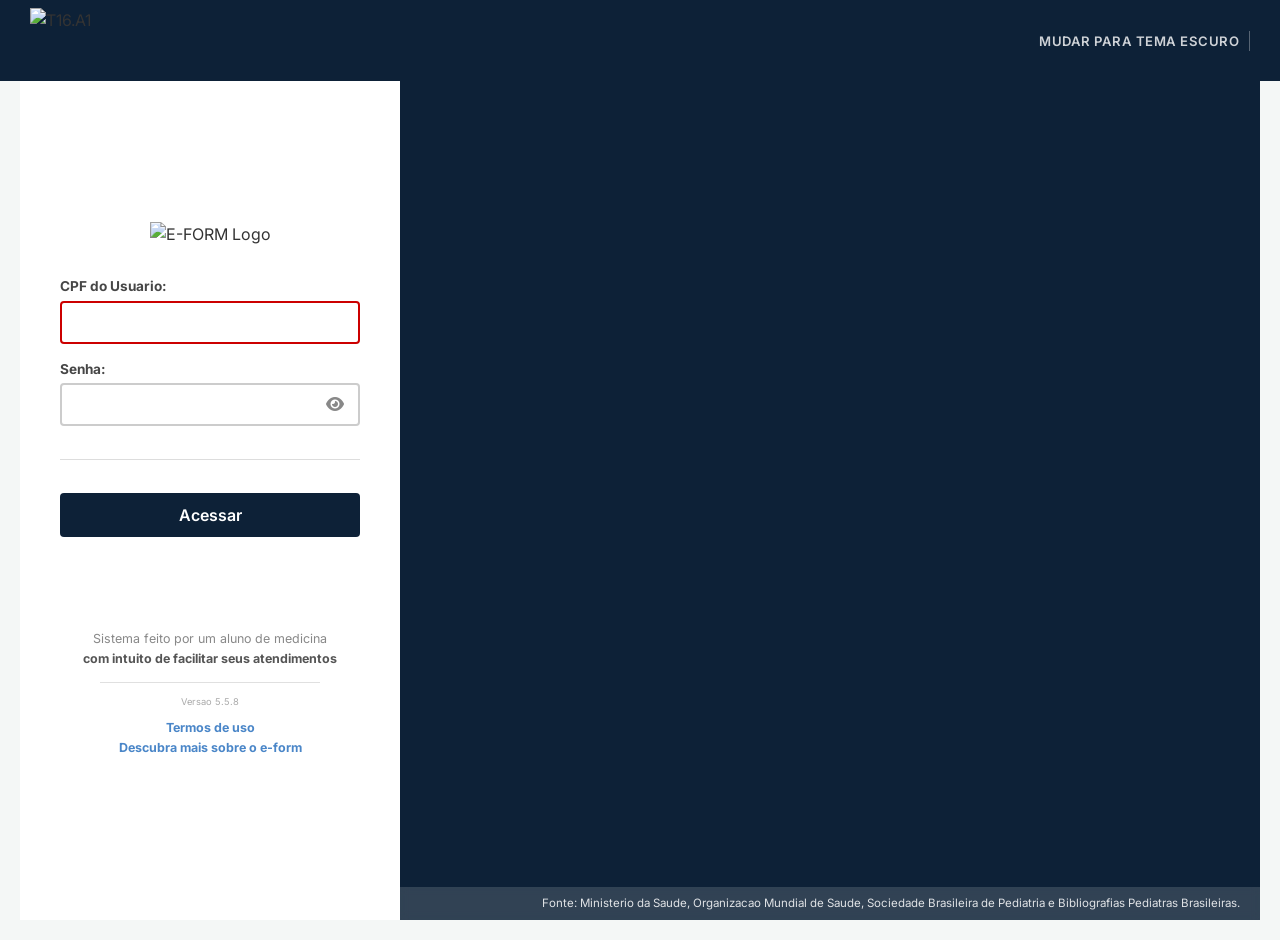
==== src/main/resources/static/index.html @ 6c514149 "Ajuste de UI: Aumentado o tamanho da logo T16.A1 na topbar" ====
<!DOCTYPE html>
<html lang="pt-BR">

<head>
    <meta charset="UTF-8">
    <meta name="viewport" content="width=device-width, initial-scale=1.0">
    <title>Prontuário Pediátrico - Ambulatório</title>

    <link href="https://fonts.googleapis.com/css2?family=Inter:wght@400;500;600;700&display=swap" rel="stylesheet">
    <link rel="stylesheet" href="https://cdnjs.cloudflare.com/ajax/libs/font-awesome/6.4.0/css/all.min.css">

    <style>
        :root {
            --primary: #0056b3;
            --primary-hover: #004494;
            --bg: #f4f7f6;
            --text: #333;
            --border: #e1e4e8;
            --card-bg: #ffffff;
            --shadow: 0 10px 30px rgba(0, 0, 0, 0.05);
            --radius: 16px;
            --box-bg: #f8f9fa;
            --input-bg: #f1f3f5;
            --input-focus: #ffffff;
        }

        [data-theme="dark"] {
            --primary: #4da3ff;
            --primary-hover: #1a8cff;
            --bg: #121212;
            --text: #e0e0e0;
            --card-bg: #1e1e1e;
            --border: #333;
            --shadow: 0 10px 30px rgba(0, 0, 0, 0.5);
            --box-bg: #2d2d2d;
            --input-bg: #252525;
            --input-focus: #1e1e1e;
        }

        html {
            scroll-behavior: smooth;
        }

        /* Fonte nova aplicada aqui */
        body {
            font-family: 'Inter', sans-serif;
            background-color: var(--bg);
            color: var(--text);
            padding: 20px;
            line-height: 1.5;
            margin: 0;
            transition: background-color 0.3s, color 0.3s;
            overflow-x: hidden;
        }

        /* Barras de rolagem invisíveis/elegantes */
        ::-webkit-scrollbar {
            width: 6px;
            height: 0px;
        }

        ::-webkit-scrollbar-track {
            background: transparent;
        }

        ::-webkit-scrollbar-thumb {
            background: rgba(0, 0, 0, 0.15);
            border-radius: 10px;
        }

        ::-webkit-scrollbar-thumb:hover {
            background: var(--primary);
        }

        [data-theme="dark"] ::-webkit-scrollbar-thumb {
            background: rgba(255, 255, 255, 0.2);
        }

        [data-theme="dark"] ::-webkit-scrollbar-thumb:hover {
            background: var(--primary);
        }

        * {
            scrollbar-width: thin;
            scrollbar-color: rgba(0, 0, 0, 0.15) transparent;
        }

        .container-login {
            max-width: 500px;
            margin: 10vh auto;
            background: var(--card-bg);
            padding: 40px;
            border-radius: var(--radius);
            box-shadow: var(--shadow);
            transition: background-color 0.3s;
        }

        .container-setup {
            max-width: 800px;
            margin: 5vh auto;
            background: var(--card-bg);
            padding: 40px;
            border-radius: var(--radius);
            box-shadow: var(--shadow);
            transition: background-color 0.3s;
        }

        .container-app {
            max-width: 1400px;
            margin: 0 auto;
            padding: 20px;
        }

        h1,
        h2 {
            color: var(--primary);
            margin-top: 0;
        }

        /* Títulos com detalhe lateral (Acento) */
        h3 {
            color: var(--primary);
            margin-top: 0;
            border-bottom: none;
            padding-bottom: 5px;
            padding-left: 12px;
            border-left: 5px solid var(--primary);
            background: linear-gradient(90deg, rgba(0, 86, 179, 0.05) 0%, rgba(255, 255, 255, 0) 100%);
            border-radius: 4px;
            font-size: 1.25em;
        }

        h4 {
            color: var(--text);
            margin-bottom: 15px;
            border-bottom: 1px dashed var(--border);
            padding-bottom: 5px;
            font-size: 1.1em;
            opacity: 0.9;
        }

        .app-layout {
            display: flex;
            gap: 25px;
            align-items: flex-start;
            margin-top: 20px;
        }

        .sidebar {
            flex: 0 0 260px;
            position: sticky;
            top: 20px;
            background: var(--card-bg);
            padding: 20px;
            border-radius: var(--radius);
            box-shadow: var(--shadow);
            display: flex;
            flex-direction: column;
            gap: 8px;
            max-height: 90vh;
            overflow-y: auto;
            overflow-x: hidden;
            transition: background-color 0.3s;
        }

        .sidebar h3 {
            font-size: 1.1em;
            margin-bottom: 15px;
            border-bottom: none;
            border-left: none;
            background: none;
            text-align: center;
            color: var(--text);
            padding: 0;
        }

        .sidebar a {
            text-decoration: none;
            color: var(--text);
            opacity: 0.8;
            padding: 12px 15px;
            border-radius: 8px;
            transition: all 0.2s;
            font-weight: 500;
            font-size: 0.95em;
            border: 1px solid transparent;
            display: flex;
            align-items: center;
            gap: 10px;
        }

        .sidebar a i {
            width: 20px;
            text-align: center;
            color: var(--primary);
            opacity: 0.7;
        }

        .sidebar a:hover {
            background: var(--box-bg);
            opacity: 1;
            color: var(--primary);
        }

        .sidebar a:hover i {
            opacity: 1;
        }

        .sidebar a.btn-meus-prontuarios {
            background: var(--primary);
            color: white;
            justify-content: center;
            margin-bottom: 15px;
            font-weight: bold;
            opacity: 1;
        }

        .sidebar a.btn-meus-prontuarios i {
            color: white;
            opacity: 1;
        }

        .sidebar a.btn-meus-prontuarios:hover {
            background: var(--primary-hover);
        }

        .sidebar a.btn-finalizar {
            background: #28a745;
            color: white;
            justify-content: center;
            margin-top: 15px;
            font-weight: bold;
            opacity: 1;
        }

        .sidebar a.btn-finalizar i {
            color: white;
            opacity: 1;
        }

        .sidebar a.btn-finalizar:hover {
            background: #218838;
        }

        .main-content {
            flex: 1;
            display: flex;
            flex-direction: column;
            gap: 20px;
            min-width: 0;
        }

        .card {
            background: var(--card-bg);
            padding: 35px;
            border-radius: var(--radius);
            box-shadow: var(--shadow);
            border: 1px solid var(--border);
            scroll-margin-top: 20px;
            transition: background-color 0.3s;
        }

        .dash-card {
            background: var(--box-bg);
            padding: 40px 30px;
            border-radius: var(--radius);
            border: 1px solid var(--border);
            transition: transform 0.2s, box-shadow 0.2s;
            cursor: pointer;
            text-align: center;
        }

        .dash-card:hover {
            transform: translateY(-5px);
            box-shadow: var(--shadow);
            border-color: var(--primary);
        }

        .dash-card.green:hover {
            border-color: #28a745;
        }

        *,
        *::before,
        *::after {
            box-sizing: border-box;
        }

        .form-group {
            margin-bottom: 15px;
        }

        label {
            font-weight: 600;
            display: block;
            margin-bottom: 6px;
            font-size: 0.9em;
            color: var(--text);
            opacity: 0.9;
        }

        /* Inputs modernos */
        input[type="text"],
        input[type="tel"],
        input[type="password"],
        input[type="number"],
        input[type="date"],
        select,
        textarea {
            width: 100%;
            padding: 12px 15px;
            border: 2px solid transparent;
            border-radius: 8px;
            background-color: var(--input-bg);
            color: var(--text);
            font-size: 0.95em;
            font-family: inherit;
            transition: all 0.3s ease;
            min-width: 0;
            box-sizing: border-box;
        }

        input:focus,
        select:focus,
        textarea:focus {
            outline: none;
            background-color: var(--input-focus);
            border-color: var(--primary);
            box-shadow: 0 0 0 4px rgba(0, 86, 179, 0.1);
        }

        .btn {
            background-color: var(--primary);
            color: white;
            border: none;
            padding: 12px 24px;
            border-radius: 8px;
            cursor: pointer;
            font-size: 16px;
            margin-top: 10px;
            width: 100%;
            font-weight: bold;
            transition: background 0.2s, transform 0.1s;
        }

        .btn:hover {
            background-color: var(--primary-hover);
        }

        .btn:active {
            transform: scale(0.98);
        }

        .btn-secondary {
            background-color: #6c757d;
        }

        .btn-secondary:hover {
            background-color: #5a6268;
        }

        .btn-copy {
            background-color: #28a745;
            margin-top: 10px;
            width: auto;
            font-size: 14px;
            padding: 8px 16px;
        }

        .btn-copy:hover {
            background-color: #218838;
        }

        .btn-print {
            background-color: #17a2b8;
            margin-top: 10px;
            font-size: 16px;
            padding: 12px 24px;
            width: auto;
        }

        .btn-print:hover {
            background-color: #138496;
        }

        .btn-word {
            background-color: #0056b3;
            margin-top: 10px;
            font-size: 16px;
            padding: 12px 24px;
            width: auto;
        }

        .btn-word:hover {
            background-color: #004494;
        }

        .page {
            display: none;
        }

        .active-page {
            display: block;
            animation: fadeIn 0.3s ease-in-out;
        }

        @keyframes fadeIn {
            from {
                opacity: 0;
                transform: translateY(10px);
            }

            to {
                opacity: 1;
                transform: translateY(0);
            }
        }

        .hidden-field {
            display: none;
            margin-top: 10px;
            padding: 15px;
            background: var(--box-bg);
            border-left: 4px solid var(--primary);
            border-radius: 0 8px 8px 0;
        }

        .grid-2 {
            display: grid;
            grid-template-columns: 1fr 1fr;
            gap: 20px;
        }

        .grid-3 {
            display: grid;
            grid-template-columns: 1fr 1fr 1fr;
            gap: 20px;
        }

        .grid-4 {
            display: grid;
            grid-template-columns: 1fr 1fr 1fr 1fr;
            gap: 20px;
        }

        .grid-2>*,
        .grid-3>*,
        .grid-4>* {
            min-width: 0;
        }

        .radio-group {
            display: flex;
            gap: 15px;
            align-items: center;
            flex-wrap: wrap;
            padding: 10px 0;
        }

        .radio-group label {
            font-weight: normal;
            display: flex;
            align-items: center;
            gap: 5px;
            margin: 0;
            cursor: pointer;
        }

        .alert-text {
            font-weight: bold;
            font-size: 0.85em;
            margin-top: 5px;
            display: block;
        }

        .text-danger {
            color: #dc3545;
        }

        .text-warning {
            color: #d39e00;
        }

        .input-danger {
            border-color: #dc3545 !important;
            background-color: rgba(220, 53, 69, 0.1) !important;
        }

        .input-warning {
            border-color: #ffc107 !important;
            background-color: rgba(255, 193, 7, 0.1) !important;
        }

        .summary-box {
            background: var(--box-bg);
            padding: 20px;
            border-radius: var(--radius);
            margin-bottom: 25px;
            color: var(--text);
            border-left: 5px solid var(--primary);
            transition: background-color 0.3s;
        }

        .summary-box p {
            margin: 5px 0;
        }

        .box-exame {
            background: var(--box-bg);
            padding: 20px;
            border-radius: 8px;
            margin-bottom: 20px;
            border: 1px solid var(--border);
            transition: background-color 0.3s;
        }

        .box-exame h4 {
            margin-top: 0;
            color: var(--primary);
            border-bottom: none;
            font-size: 1.05em;
            margin-bottom: 10px;
        }

        .soap-box {
            margin-bottom: 30px;
            border: 1px solid var(--border);
            background: var(--box-bg);
            padding: 25px;
            border-radius: var(--radius);
            box-shadow: 0 2px 5px rgba(0, 0, 0, 0.02);
        }

        .soap-box textarea {
            background: var(--input-bg);
            border: 1px solid var(--border);
            font-size: 1.05em;
            line-height: 1.6;
        }

        .modal {
            display: none;
            position: fixed;
            z-index: 1000;
            left: 0;
            top: 0;
            width: 100%;
            height: 100%;
            background-color: rgba(0, 0, 0, 0.7);
            backdrop-filter: blur(4px);
        }

        .modal-content {
            background-color: var(--card-bg);
            margin: 5% auto;
            padding: 35px;
            border-radius: var(--radius);
            width: 90%;
            max-width: 600px;
            box-shadow: var(--shadow);
            position: relative;
            text-align: center;
        }

        .close-modal {
            color: #aaa;
            position: absolute;
            right: 20px;
            top: 15px;
            font-size: 28px;
            font-weight: bold;
            cursor: pointer;
            transition: color 0.2s;
        }

        .close-modal:hover {
            color: var(--primary);
        }

        #print-area {
            display: none;
        }

        @media print {
            body {
                background: white;
                color: black;
                margin: 0;
                padding: 0;
                font-size: 12pt;
            }

            body * {
                visibility: hidden;
            }

            #print-area,
            #print-area * {
                visibility: visible;
            }

            #print-area {
                display: block;
                position: absolute;
                left: 0;
                top: 0;
                width: 100%;
                padding: 20px;
            }

            .print-header {
                text-align: center;
                border-bottom: 2px solid #000;
                padding-bottom: 15px;
                margin-bottom: 25px;
            }

            .print-header h1 {
                font-size: 18pt;
                margin: 0;
                color: black;
                font-weight: bold;
                text-transform: uppercase;
            }

            .print-header h2 {
                font-size: 14pt;
                margin: 5px 0 0 0;
                color: #333;
                font-weight: normal;
            }

            .print-header p {
                margin: 5px 0 0 0;
                font-size: 11pt;
                color: #555;
            }

            .print-section {
                margin-bottom: 20px;
                text-align: justify;
            }

            .print-section h3 {
                font-size: 14pt;
                color: black;
                border-bottom: 1px solid #ccc;
                padding-bottom: 5px;
                margin-bottom: 10px;
                background: none;
            }

            .print-section p {
                margin: 0 0 10px 0;
                white-space: pre-wrap;
                line-height: 1.5;
            }

            .print-footer {
                margin-top: 50px;
                text-align: center;
            }

            .print-footer .signature-line {
                width: 300px;
                border-top: 1px solid #000;
                margin: 0 auto 10px auto;
            }

            @page {
                margin: 2cm;
            }
        }

        /* --- TOASTS --- */
        #toast-container {
            position: fixed;
            bottom: 20px;
            right: 20px;
            z-index: 9999;
            display: flex;
            flex-direction: column;
            gap: 10px;
        }

        .toast {
            min-width: 250px;
            padding: 15px 20px;
            border-radius: 8px;
            color: white;
            font-weight: bold;
            box-shadow: 0 8px 20px rgba(0, 0, 0, 0.2);
            opacity: 0;
            transform: translateX(100%);
            transition: all 0.3s cubic-bezier(0.68, -0.55, 0.265, 1.55);
            display: flex;
            align-items: center;
            gap: 10px;
        }

        .toast.show {
            opacity: 1;
            transform: translateX(0);
        }

        .toast-success {
            background-color: #28a745;
        }

        .toast-danger {
            background-color: #dc3545;
        }

        .toast-warning {
            background-color: #ffc107;
            color: #333;
        }

        /* === BUSCA CID-10 AUTOCOMPLETE === */
        .cid-wrapper {
            position: relative;
        }

        .cid-input-container {
            position: relative;
        }

        .cid-input-container i.cid-icon {
            position: absolute;
            left: 14px;
            top: 50%;
            transform: translateY(-50%);
            color: var(--primary);
            font-size: 0.9em;
            pointer-events: none;
        }

        #cid-input {
            width: 100%;
            padding: 12px 15px 12px 40px;
            border: 2px solid var(--primary);
            border-radius: 8px;
            background-color: var(--input-bg);
            color: var(--text);
            font-size: 0.95em;
            font-family: inherit;
            transition: all 0.3s ease;
        }

        #cid-input:focus {
            outline: none;
            background-color: var(--input-focus);
            border-color: var(--primary);
            box-shadow: 0 0 0 4px rgba(0, 86, 179, 0.1);
        }

        #cid-input::placeholder {
            color: #888;
        }

        .cid-results {
            position: absolute;
            top: 100%;
            left: 0;
            right: 0;
            max-height: 250px;
            overflow-y: auto;
            background: var(--card-bg);
            border: 1px solid var(--border);
            border-top: none;
            border-radius: 0 0 8px 8px;
            z-index: 999;
            display: none;
            box-shadow: 0 8px 24px rgba(0, 0, 0, 0.3);
        }

        .cid-item {
            padding: 10px 15px;
            cursor: pointer;
            border-bottom: 1px solid var(--border);
            transition: background 0.15s;
            display: flex;
            align-items: center;
            gap: 10px;
        }

        .cid-item:hover,
        .cid-item.active {
            background: rgba(0, 86, 179, 0.1);
        }

        [data-theme="dark"] .cid-item:hover,
        [data-theme="dark"] .cid-item.active {
            background: rgba(77, 163, 255, 0.1);
        }

        .cid-item:last-child {
            border-bottom: none;
        }

        .cid-code {
            background: var(--primary);
            color: white;
            padding: 3px 8px;
            border-radius: 4px;
            font-weight: 700;
            font-size: 0.8em;
            white-space: nowrap;
            min-width: 55px;
            text-align: center;
        }

        .cid-desc {
            font-size: 0.88em;
            color: var(--text);
            opacity: 0.85;
            line-height: 1.3;
        }

        .cid-selected {
            margin-top: 10px;
            padding: 10px 15px;
            background: var(--box-bg);
            border: 1px solid var(--primary);
            border-radius: 8px;
            display: none;
            align-items: center;
            justify-content: space-between;
        }

        .cid-selected .tag {
            display: flex;
            align-items: center;
            gap: 8px;
        }

        .cid-selected .remove {
            cursor: pointer;
            color: #dc3545;
            font-size: 1.1em;
            padding: 4px 8px;
            border-radius: 4px;
            transition: background 0.2s;
        }

        .cid-selected .remove:hover {
            background: rgba(220, 53, 69, 0.15);
        }

        .cid-hint {
            font-size: 0.75em;
            color: var(--text);
            opacity: 0.5;
            margin-top: 6px;
        }

        /* === CURVAS DE CRESCIMENTO OMS === */
        .curvas-modal {
            display: none;
            position: fixed;
            z-index: 1001;
            left: 0;
            top: 0;
            width: 100%;
            height: 100%;
            background: rgba(0, 0, 0, 0.8);
            backdrop-filter: blur(5px);
            overflow-y: auto
        }

        .curvas-modal-content {
            background: var(--card-bg);
            margin: 3% auto;
            padding: 30px;
            border-radius: 16px;
            width: 95%;
            max-width: 900px;
            box-shadow: var(--shadow);
            position: relative;
            border: 1px solid var(--border)
        }

        .curvas-close {
            color: #aaa;
            position: absolute;
            right: 20px;
            top: 15px;
            font-size: 28px;
            font-weight: bold;
            cursor: pointer;
            transition: color 0.2s;
            z-index: 10
        }

        .curvas-close:hover {
            color: var(--primary)
        }

        .curvas-title {
            text-align: center;
            color: var(--primary);
            margin-bottom: 5px;
            font-size: 1.4em
        }

        .curvas-subtitle {
            text-align: center;
            color: var(--text);
            opacity: 0.6;
            font-size: 0.85em;
            margin-bottom: 20px
        }

        .curvas-tabs {
            display: flex;
            gap: 8px;
            justify-content: center;
            margin-bottom: 20px;
            flex-wrap: wrap
        }

        .curvas-tab {
            padding: 8px 18px;
            border-radius: 20px;
            border: 1px solid var(--border);
            background: transparent;
            color: var(--text);
            cursor: pointer;
            font-size: 0.85em;
            transition: all 0.2s;
            font-family: inherit
        }

        .curvas-tab:hover {
            border-color: var(--primary);
            color: var(--primary)
        }

        .curvas-tab.active {
            background: var(--primary);
            color: white;
            border-color: var(--primary);
            font-weight: 700
        }

        .curvas-chart-box {
            background: var(--box-bg);
            border-radius: 12px;
            padding: 20px;
            margin-bottom: 15px;
            border: 1px solid var(--border)
        }

        .curvas-resultado {
            background: var(--box-bg);
            border: 1px solid #28a745;
            border-radius: 12px;
            padding: 20px;
            margin-top: 15px;
            text-align: center
        }

        .curvas-resultado.alerta {
            border-color: #dc3545
        }

        .curvas-resultado.atencao {
            border-color: #ffc107
        }

        .curvas-resultado h3 {
            margin-bottom: 8px;
            font-size: 1.1em;
            color: var(--text)
        }

        .curvas-resultado p {
            font-size: 0.9em;
            opacity: 0.85;
            line-height: 1.5;
            color: var(--text)
        }

        .curvas-badge {
            display: inline-block;
            padding: 4px 12px;
            border-radius: 12px;
            font-weight: 700;
            font-size: 0.85em;
            margin: 5px 3px
        }

        .badge-green {
            background: rgba(40, 167, 69, 0.2);
            color: #4ade80;
            border: 1px solid rgba(40, 167, 69, 0.3)
        }

        .badge-yellow {
            background: rgba(255, 193, 7, 0.2);
            color: #ffc107;
            border: 1px solid rgba(255, 193, 7, 0.3)
        }

        .badge-red {
            background: rgba(220, 53, 69, 0.2);
            color: #ff6b6b;
            border: 1px solid rgba(220, 53, 69, 0.3)
        }

        .badge-blue {
            background: rgba(77, 163, 255, 0.2);
            color: #4da3ff;
            border: 1px solid rgba(77, 163, 255, 0.3)
        }

        /* === NOVA TELA DE LOGIN ESTILO E-SUS === */
        .login-topbar {
            position: fixed;
            top: 0;
            left: 0;
            right: 0;
            background: #0d2137;
            padding: 8px 30px;
            display: flex;
            justify-content: space-between;
            align-items: center;
            z-index: 100;
        }

        .login-topbar .t16-brand {
            display: flex;
            align-items: center;
        }

        .login-topbar .t16-brand img {
            height: 65px;
            width: auto;
        }

        .login-topbar .btn-tema {
            background: transparent;
            border: none;
            color: rgba(255, 255, 255, 0.8);
            padding: 6px 0;
            cursor: pointer;
            font-size: 0.82em;
            font-family: inherit;
            font-weight: 600;
            text-transform: uppercase;
            letter-spacing: 0.5px;
            display: flex;
            align-items: center;
            gap: 10px;
            transition: color 0.2s;
        }

        .login-topbar .btn-tema:hover {
            color: #fff;
        }

        .login-topbar .btn-tema .tema-divider {
            width: 1px;
            height: 20px;
            background: rgba(255, 255, 255, 0.3);
        }

        .login-split {
            display: flex;
            min-height: 100vh;
            margin: 0;
            padding: 0;
            overflow: hidden;
        }

        .login-left {
            flex: 0 0 380px;
            background: #ffffff;
            display: flex;
            flex-direction: column;
            justify-content: center;
            padding: 40px 40px 30px 40px;
            padding-top: 70px;
            position: relative;
        }

        [data-theme="dark"] .login-left {
            background: #1a1a2e;
        }

        .login-left .logo-area {
            text-align: center;
            margin-bottom: 30px;
        }

        .login-left .logo-area img {
            max-width: 280px;
            height: auto;
        }

        .login-left .form-group label {
            font-weight: 700;
            font-size: 0.85em;
            color: #333;
            margin-bottom: 4px;
        }

        [data-theme="dark"] .login-left .form-group label {
            color: #ccc;
        }

        .login-left .login-input {
            width: 100%;
            padding: 10px 12px;
            border: 2px solid #cc0000;
            border-radius: 4px;
            font-size: 0.95em;
            font-family: inherit;
            background: #fff;
            color: #333;
            transition: border-color 0.2s;
        }

        .login-left .login-input:focus {
            outline: none;
            border-color: #0d2137;
            box-shadow: 0 0 0 3px rgba(13, 33, 55, 0.1);
        }

        .login-left .login-input.valid {
            border-color: #ccc;
        }

        [data-theme="dark"] .login-left .login-input {
            background: #252540;
            color: #e0e0e0;
            border-color: #444;
        }

        .login-left .btn-acessar {
            width: 100%;
            padding: 12px;
            background: #0d2137;
            color: white;
            border: none;
            border-radius: 4px;
            font-size: 1em;
            font-weight: 600;
            cursor: pointer;
            font-family: inherit;
            transition: background 0.2s;
            margin-top: 15px;
        }

        .login-left .btn-acessar:hover {
            background: #1a3a5c;
        }

        .login-left .login-footer {
            margin-top: 30px;
            padding-top: 20px;
            text-align: center;
            font-size: 0.78em;
            color: #888;
            line-height: 1.6;
        }

        .login-left .login-footer strong {
            color: #555;
        }

        [data-theme="dark"] .login-left .login-footer {
            color: #666;
        }

        [data-theme="dark"] .login-left .login-footer strong {
            color: #999;
        }

        .login-left .login-footer hr {
            border: none;
            border-top: 1px solid #e0e0e0;
            margin: 12px 40px;
        }

        [data-theme="dark"] .login-left .login-footer hr {
            border-color: #333;
        }

        .login-left .login-footer a {
            color: #4a86c8;
            text-decoration: none;
            font-weight: 700;
        }

        .login-left .login-footer a:hover {
            text-decoration: underline;
        }

        .login-left .login-version {
            font-size: 0.75em;
            color: #aaa;
            margin-top: 5px;
            margin-bottom: 8px;
        }

        .login-left .login-divider {
            border: none;
            border-top: 1px solid #ddd;
            margin: 18px 0;
        }

        [data-theme="dark"] .login-left .login-divider {
            border-color: #444;
        }

        .login-right {
            flex: 1;
            background: #0d2137;
            display: flex;
            align-items: center;
            justify-content: center;
            position: relative;
            overflow: hidden;
        }

        .login-right img.bg-turma {
            width: 100%;
            height: 100%;
            object-fit: cover;
            position: absolute;
            top: 0;
            left: 0;
        }

        .login-right .credit {
            position: absolute;
            bottom: 0;
            left: 0;
            right: 0;
            background: rgba(255, 255, 255, 0.15);
            backdrop-filter: blur(4px);
            padding: 8px 20px;
            font-size: 0.72em;
            color: rgba(255, 255, 255, 0.85);
            text-align: right;
        }

        .senha-wrapper {
            position: relative;
        }

        .senha-wrapper .toggle-senha {
            position: absolute;
            right: 12px;
            top: 50%;
            transform: translateY(-50%);
            background: none;
            border: none;
            cursor: pointer;
            color: #888;
            font-size: 1em;
            padding: 4px;
        }

        .login-error-msg {
            color: #dc3545;
            font-weight: 600;
            font-size: 0.85em;
            text-align: center;
            margin-top: 10px;
            min-height: 20px;
        }

        .login-hint {
            color: #cc0000;
            font-size: 0.78em;
            margin-top: 2px;
        }

        @media (max-width: 768px) {
            .login-split {
                flex-direction: column;
            }

            .login-left {
                flex: none;
                min-height: 100vh;
            }

            .login-right {
                display: none;
            }
        }

        /* === TERMOS DE USO === */
        .termos-page {
            display: none;
            min-height: 100vh;
            background: #f5f5f5;
            padding-top: 50px;
        }

        [data-theme="dark"] .termos-page {
            background: #121225;
        }

        .termos-page.active {
            display: block;
        }

        .termos-topbar {
            position: fixed;
            top: 0;
            left: 0;
            right: 0;
            background: #0d2137;
            padding: 8px 30px;
            display: flex;
            justify-content: space-between;
            align-items: center;
            z-index: 100;
        }

        .termos-topbar .t16-brand {
            display: flex;
            align-items: center;
        }

        .termos-topbar .t16-brand img {
            height: 65px;
            width: auto;
        }

        .termos-topbar .btn-tema {
            background: transparent;
            border: none;
            color: rgba(255,255,255,0.8);
            padding: 6px 0;
            cursor: pointer;
            font-size: 0.82em;
            font-family: inherit;
            font-weight: 600;
            text-transform: uppercase;
            letter-spacing: 0.5px;
            display: flex;
            align-items: center;
            gap: 10px;
            transition: color 0.2s;
        }

        .termos-topbar .btn-tema:hover {
            color: #fff;
        }

        .termos-topbar .btn-tema .tema-divider {
            width: 1px;
            height: 20px;
            background: rgba(255,255,255,0.3);
        }

        .termos-container {
            max-width: 800px;
            margin: 30px auto;
            background: #fff;
            padding: 40px 50px;
            border-radius: 8px;
            box-shadow: 0 2px 10px rgba(0, 0, 0, 0.08);
            line-height: 1.7;
            color: #333;
            font-size: 0.92em;
        }

        [data-theme="dark"] .termos-container {
            background: #1a1a2e;
            color: #ccc;
        }

        .termos-container h1 {
            font-size: 1.4em;
            color: #0d2137;
            margin-bottom: 5px;
        }

        .termos-container h2 {
            font-size: 1.15em;
            color: #0d2137;
            margin-top: 25px;
            margin-bottom: 8px;
        }

        [data-theme="dark"] .termos-container h1,
        [data-theme="dark"] .termos-container h2 {
            color: #7ab3ef;
        }

        .termos-container .termos-logo {
            text-align: center;
            margin: 20px 0;
        }

        .termos-container .termos-logo img {
            max-width: 200px;
        }

        .termos-container .termos-subtitle {
            color: #888;
            font-size: 0.85em;
            margin-bottom: 20px;
        }

        .termos-container .termos-question {
            background: #f0f4f8;
            padding: 12px 18px;
            border-radius: 6px;
            margin: 15px 0;
            cursor: pointer;
            font-weight: 700;
            color: #2a6496;
            transition: background 0.2s;
        }

        .termos-container .termos-question:hover {
            background: #e0eaf4;
        }

        [data-theme="dark"] .termos-container .termos-question {
            background: #252540;
            color: #7ab3ef;
        }

        .btn-voltar-termos {
            background: #fff;
            border: 1px solid #ccc;
            padding: 8px 18px;
            border-radius: 4px;
            cursor: pointer;
            font-family: inherit;
            font-size: 0.9em;
            margin-bottom: 20px;
            color: #333;
            transition: all 0.2s;
        }

        .btn-voltar-termos:hover {
            background: #f0f0f0;
        }

        [data-theme="dark"] .btn-voltar-termos {
            background: #252540;
            border-color: #444;
            color: #ccc;
        }
    </style>
    <script src="https://cdn.jsdelivr.net/npm/chart.js@4.4.0/dist/chart.umd.min.js"></script>
</head>

<body>

    <div id="toast-container"></div>

    <div id="page-login" class="page active-page">
        <div class="login-topbar">
            <span class="t16-brand"><img src="/img/t16a1-logo.png" alt="T16.A1"></span>
            <button class="btn-tema" onclick="toggleDarkMode()"><span id="tema-texto">MUDAR PARA TEMA ESCURO</span><span
                    class="tema-divider"></span></button>
        </div>

        <div class="login-split">
            <div class="login-left">
                <div class="logo-area">
                    <img src="/img/eform-logo.png" alt="E-FORM Logo">
                </div>

                <div class="form-group">
                    <label>CPF do Usuario:</label>
                    <input type="text" id="login-user" class="login-input" placeholder="" maxlength="14"
                        oninput="this.classList.add('valid')" onkeypress="if(event.key === 'Enter') fazerLogin()">
                </div>

                <div class="form-group">
                    <label>Senha:</label>
                    <div class="senha-wrapper">
                        <input type="password" id="login-pass" class="login-input valid" placeholder=""
                            onkeypress="if(event.key === 'Enter') fazerLogin()">
                        <button class="toggle-senha" onclick="toggleSenhaVisivel()" type="button">
                            <i class="fa-solid fa-eye" id="icon-senha"></i>
                        </button>
                    </div>
                </div>

                <hr class="login-divider">

                <button class="btn-acessar" onclick="fazerLogin()">Acessar</button>

                <div class="login-error-msg" id="login-error"></div>

                <div class="login-footer">
                    <p>Sistema feito por um aluno de medicina<br><strong>com intuito de facilitar seus
                            atendimentos</strong></p>
                    <hr>
                    <p class="login-version">Versao 5.5.8</p>
                    <a href="#" onclick="abrirTermosUso(); return false;">Termos de uso</a><br>
                    <a href="#" onclick="abrirSobreEform(); return false;">Descubra mais sobre o e-form</a>
                </div>
            </div>

            <div class="login-right">
                <img class="bg-turma" src="/img/turma-t16.png" alt="Turma T16 Medicina FEMA">
                <div class="credit">Fonte: Ministerio da Saude, Organizacao Mundial de Saude, Sociedade Brasileira de
                    Pediatria e Bibliografias Pediatras Brasileiras.</div>
            </div>
        </div>
    </div>

    <div id="page-termos" class="termos-page">
        <div class="termos-topbar">
            <span class="t16-brand"><img src="/img/t16a1-logo.png" alt="T16.A1"></span>
            <button class="btn-tema" onclick="toggleDarkMode()"><span class="tema-texto-sub">MUDAR PARA TEMA
                    ESCURO</span><span class="tema-divider"></span></button>
        </div>

        <div class="termos-container">
            <button class="btn-voltar-termos" onclick="fecharTermosUso()">
                <i class="fa-solid fa-arrow-left"></i> Voltar à tela inicial
            </button>

            <h1>Termos de Uso e Política de Privacidade</h1>
            <h2>Termos de Uso</h2>
            <p class="termos-subtitle">Versão 5.5.8 | Última atualização em 20/03/2026</p>

            <div class="termos-logo">
                <img src="/img/eform-logo.png" alt="E-FORM Logo">
            </div>

            <p>Este documento busca esclarecer os direitos e obrigações do desenvolvedor e do usuário do Sistema E-FORM,
                bem como as condições da correta utilização do referido sistema.</p>

            <p>Ao utilizar o E-FORM você se torna um <strong>USUÁRIO</strong>, e isso implica a aceitação plena e sem
                reserva de todos os itens do presente <strong>TERMO</strong>.</p>

            <div class="termos-question"
                onclick="this.nextElementSibling.style.display = this.nextElementSibling.style.display === 'none' ? 'block' : 'none'">
                <i class="fa-solid fa-chevron-down"></i> Qual a função do E-FORM?
            </div>
            <div style="display:none; padding: 10px 18px; line-height: 1.8;">
                <p>O E-FORM tem como objetivo facilitar o trabalho dos alunos de medicina da turma T16 da FEMA durante
                    os atendimentos dos cursos da quinta etapa. O sistema permite preencher prontuários médicos
                    utilizando a anamnese mencionada na bibliografia <em>Semiologia da Criança e do Adolescente</em> de
                    Maria Aparecida Martins, Maria Regina de Almeida Viana, Marcos Carvalho de Vasconcellos e Roberto
                    Assis Ferreira; utiliza-se informações relacionadas aos sinais vitais, curvas de crescimento, IMC,
                    perímetro encefálico e peso usando a base de dados pediátricos da Organização Mundial da Saúde
                    "OMS", calendário vacinal e outras informações foram tomadas da <a href="https://www.sbp.com.br/"
                        target="_blank" style="color:#2a6496; font-weight:700;">Sociedade Brasileira de Pediatria
                        "SBP"</a> e usando o sistema SOAP (Subjetivo, Objetivo, Avaliação e Plano) que é utilizado pelo
                    <a href="https://esusaps.bridge.ufsc.br/autenticacao" target="_blank"
                        style="color:#2a6496; font-weight:700;">e-SUS de Assis-SP</a>, sistema fornecido pelo <a
                        href="https://www.gov.br/" target="_blank" style="color:#2a6496; font-weight:700;">gov.br</a>,
                    de forma totalmente digital. Isso aumenta a segurança e facilita a organização das informações
                    clínicas dos pacientes atendidos no ambulatório.
                </p>
            </div>

            <div class="termos-question"
                onclick="this.nextElementSibling.style.display = this.nextElementSibling.style.display === 'none' ? 'block' : 'none'">
                <i class="fa-solid fa-chevron-down"></i> Meus dados pessoais estão sendo mantidos de forma segura?
            </div>
            <div style="display:none; padding: 10px 18px; line-height: 1.8;">
                <p>Sim. O sistema utiliza criptografia para armazenar as senhas dos usuários, controle de sessão, e cada
                    usuário só tem acesso aos seus próprios prontuários. As credenciais são armazenadas em variáveis de
                    ambiente seguras no servidor, nunca em código-fonte. O sistema segue práticas de segurança da
                    informação.</p>
            </div>

            <div class="termos-question"
                onclick="this.nextElementSibling.style.display = this.nextElementSibling.style.display === 'none' ? 'block' : 'none'">
                <i class="fa-solid fa-chevron-down"></i> Quem pode acessar o sistema?
            </div>
            <div style="display:none; padding: 10px 18px; line-height: 1.8;">
                <p>O sistema foi criado para alunos e preceptores do curso de medicina da <a
                        href="https://www.fema.edu.br/" target="_blank" style="color:#2a6496; font-weight:700;">Fundação
                        Educacional do Município de Assis "FEMA"</a>. Terão direito a acessar o sistema aqueles que
                    entrarem em contato com o próprio desenvolvedor do sistema.</p>
            </div>

            <div class="termos-question"
                onclick="this.nextElementSibling.style.display = this.nextElementSibling.style.display === 'none' ? 'block' : 'none'">
                <i class="fa-solid fa-chevron-down"></i> Os dados dos pacientes são compartilhados?
            </div>
            <div style="display:none; padding: 10px 18px; line-height: 1.8;">
                <p>Sim. Os dados dos pacientes registrados nos prontuários são acessíveis por todos os usuários que
                    pesquisarem pelo nome do paciente completo na aba "meus prontuários". Entretanto, somente aqueles
                    que cadastraram a consulta com tal paciente poderão alterar e salvar as informações adicionais, caso
                    queira que faça alguma alteração entre em contato com o desenvolvedor, fornecendo o nome do usuário,
                    nome completo do paciente, nome completo da mãe do paciente e quais alterações quer que sejam
                    alteradas, com isso, os dados enviados serão analisados e então as alterações serão aprovadas ou
                    negadas. Nenhum outro usuário do sistema pode editar ou excluir prontuários de outro
                    aluno/preceptor. Os dados são armazenados em banco de dados protegido com acesso restrito.</p>
            </div>

            <div class="termos-question"
                onclick="this.nextElementSibling.style.display = this.nextElementSibling.style.display === 'none' ? 'block' : 'none'">
                <i class="fa-solid fa-chevron-down"></i> Quais são as responsabilidades do usuário?
            </div>
            <div style="display:none; padding: 10px 18px; line-height: 1.8;">
                <p>O usuário é responsável por manter suas credenciais de acesso em sigilo, não compartilhar sua conta
                    com terceiros, registrar informações verídicas nos prontuários e utilizar o sistema exclusivamente
                    para fins acadêmicos e de atendimento médico no ambulatório da FEMA nas Unidades. O uso indevido do
                    sistema poderá resultar na suspensão do acesso. Caso tenha esquecido sua senha, entrar em contato
                    com o desenvolvedor fornecendo as seguintes informações: Nome completo, CPF, Turma, cursando qual
                    etapa do curso de Medicina e informar a nova senha que deseja registrar.</p>
            </div>

            <h2>Política de Privacidade</h2>
            <p>O E-FORM coleta apenas as informações estritamente necessárias para o funcionamento do sistema: CPF e
                nome do aluno para autenticação, e os dados clínicos dos pacientes para registro dos atendimentos.
                Nenhuma informação é vendida, compartilhada ou utilizada para fins comerciais. Os dados são armazenados
                em servidores seguros e protegidos por criptografia.</p>

            <h2>Contato</h2>
            <p>Em caso de dúvidas ou solicitações relacionadas a estes termos, entre em contato com o desenvolvedor do
                sistema através do endereço de e-mail: <a href="mailto:victorazoia@icloud.com"
                    style="color:#2a6496; font-weight:700;">victorazoia@icloud.com</a>. Ou se preferir, entre em contato
                direto com o celular do desenvolvedor: <strong>+55 (18) 99725-1106</strong>.</p>
        </div>
    </div>

    <div id="page-sobre" class="termos-page">
        <div class="termos-topbar">
            <span class="t16-brand"><img src="/img/t16a1-logo.png" alt="T16.A1"></span>
            <button class="btn-tema" onclick="toggleDarkMode()"><span class="tema-texto-sub">MUDAR PARA TEMA
                    ESCURO</span><span class="tema-divider"></span></button>
        </div>

        <div class="termos-container">
            <button class="btn-voltar-termos" onclick="fecharSobreEform()">
                <i class="fa-solid fa-arrow-left"></i> Voltar à tela inicial
            </button>

            <h1>Sobre o E-FORM</h1>
            <p class="termos-subtitle">Espaço para Alunos Med.</p>

            <div class="termos-logo">
                <img src="/img/eform-logo.png" alt="E-FORM Logo">
            </div>

            <p>E-FORM é uma plataforma voltada para organizar e ajudar os alunos do curso de medicina da FEMA. O sistema
                tem como objetivo ser o mais automatizado possível e em ajudar o aluno a não perder nenhuma informação
                necessária para o preenchimento do prontuário do paciente no Sistema E-SUS.</p>

            <p>Foi desenvolvido por um aluno da T16 na Quinta etapa, juntamente com seus amigos <strong>José Antônio
                    Martins Neto</strong> e <strong>José Ricardo Araujo Silva</strong>, que são estudantes de cursos
                voltados à área de desenvolvimento, eles são os grandes responsáveis por ajudar no desenvolvimento do
                projeto E-FORM.</p>

            <p>O sistema passa por atualizações constantes, pois ainda não está em sua versão definitiva! Logo está em
                fase de criação. Caso perceba algum erro no sistema ou queira dar dicas para melhorar e evoluir o
                projeto, poderá mandar suas contribuições para o desenvolvedor.</p>

            <h2>Contato</h2>
            <p>Em caso de dúvidas ou solicitações relacionadas a estes termos, entre em contato com o desenvolvedor do
                sistema através do endereço de e-mail: <a href="mailto:victorazoia@icloud.com"
                    style="color:#2a6496; font-weight:700;">victorazoia@icloud.com</a>. Ou se preferir, entre em contato
                direto com o celular do desenvolvedor: <strong>+55 (18) 99725-1106</strong>.</p>
        </div>
    </div>

    <div id="page-dashboard" class="page">
        <div class="container-app" style="max-width: 900px; margin-top: 5vh;">
            <div class="card" style="padding: 50px 40px; text-align: center;">
                <div
                    style="width: 80px; height: 80px; background-color: rgba(0,86,179,0.1); border-radius: 50%; display: flex; align-items: center; justify-content: center; margin: 0 auto 20px auto;">
                    <i class="fa-solid fa-user-doctor" style="font-size: 35px; color: var(--primary);"></i>
                </div>
                <h1 style="color: var(--primary); margin-bottom: 10px;">Olá, <span id="dash-user-name">Aluno</span>!
                </h1>
                <p style="color: var(--text); opacity: 0.8; font-size: 1.1em; margin-bottom: 20px;">Bem-vindo(a) ao seu
                    painel pessoal de controle.</p>

                <div class="grid-3" style="margin-bottom: 30px;">
                    <div class="dash-card" style="padding: 20px;">
                        <i class="fa-solid fa-file-waveform"
                            style="font-size: 25px; color: var(--primary); margin-bottom: 10px;"></i>
                        <h3 style="font-size: 1.5em; margin: 0; padding: 0; background: none; border: none; color: var(--text);"
                            id="stat-total">--</h3>
                        <p style="font-size: 0.8em; opacity: 0.7; margin: 5px 0 0 0;">Total de Prontuários</p>
                    </div>
                    <div class="dash-card" style="padding: 20px;">
                        <i class="fa-solid fa-clock-rotate-left"
                            style="font-size: 25px; color: var(--primary); margin-bottom: 10px;"></i>
                        <h3 style="font-size: 1.2em; margin: 0; padding: 0; background: none; border: none; color: var(--text);"
                            id="stat-data">--/--/----</h3>
                        <p style="font-size: 0.8em; opacity: 0.7; margin: 5px 0 0 0;">Último Registro</p>
                    </div>
                    <div class="dash-card" style="padding: 20px;">
                        <i class="fa-solid fa-person-breastfeeding"
                            style="font-size: 25px; color: var(--primary); margin-bottom: 10px;"></i>
                        <h3 style="font-size: 1.2em; margin: 0; padding: 0; background: none; border: none; color: var(--text);"
                            id="stat-nome">--</h3>
                        <p style="font-size: 0.8em; opacity: 0.7; margin: 5px 0 0 0;">Último Paciente</p>
                    </div>
                </div>

                <div class="grid-2">
                    <div class="dash-card" onclick="irParaSetup()">
                        <i class="fa-solid fa-file-medical"
                            style="font-size: 40px; color: var(--primary); margin-bottom: 15px;"></i>
                        <h3
                            style="margin-bottom: 10px; border:none; background:none; padding:0; color: var(--primary);">
                            Novo Atendimento</h3>
                        <p style="font-size: 0.9em; opacity: 0.7; margin: 0; color: var(--text);">Iniciar a anamnese e
                            exame de um novo paciente.</p>
                    </div>

                    <div class="dash-card green" onclick="buscarMeusProntuarios()">
                        <i class="fa-solid fa-folder-open"
                            style="font-size: 40px; color: #28a745; margin-bottom: 15px;"></i>
                        <h3 style="margin-bottom: 10px; border:none; background:none; padding:0; color: #28a745;">Meus
                            Prontuários</h3>
                        <p style="font-size: 0.9em; opacity: 0.7; margin: 0; color: var(--text);">Acessar e editar
                            histórico de pacientes salvos.</p>
                    </div>
                </div>

                <button class="btn btn-secondary" onclick="sairDaConta()"
                    style="width: auto; margin-top: 50px; padding: 10px 25px;"><i
                        class="fa-solid fa-right-from-bracket"></i> Sair da Conta</button>
            </div>
        </div>
    </div>

    <div id="page-setup" class="page">
        <div class="container-setup">
            <button class="btn btn-secondary" style="width: auto; margin-bottom: 20px; font-size: 0.9em;"
                onclick="voltarAoDashboard()"><i class="fa-solid fa-arrow-left"></i> Voltar ao Painel</button>
            <h2 style="text-align: center; margin-bottom: 30px;">Configuração do Atendimento</h2>

            <div class="card" style="margin-bottom: 20px; box-shadow: none; border: 1px solid var(--border);">
                <h3 style="background: none; border: none; padding: 0;"><i class="fa-solid fa-users"></i> Equipe Médica
                    / Turma</h3>
                <hr style="border: 0; border-top: 1px solid var(--border); margin-bottom: 15px;">
                <div class="form-group">
                    <label>Qtd de alunos presentes:</label>
                    <select id="qtd-alunos" onchange="gerarCamposAlunos()">
                        <option value="1">1</option>
                        <option value="2">2</option>
                        <option value="3" selected>3</option>
                        <option value="4">4</option>
                        <option value="5">5</option>
                    </select>
                </div>
                <div id="campos-alunos" class="form-group"></div>
                <div class="grid-3">
                    <div class="form-group"><label>Semestre:</label><select id="semestre">
                            <option>1</option>
                            <option>2</option>
                            <option>3</option>
                            <option>4</option>
                            <option selected>5</option>
                            <option>6</option>
                            <option>7</option>
                            <option>8</option>
                            <option>9</option>
                            <option>10</option>
                            <option>11</option>
                            <option>12</option>
                        </select></div>
                    <div class="form-group"><label>Turma:</label><input type="text" id="turma" value="T16"></div>
                    <div class="form-group"><label>Matéria:</label><select id="materia">
                            <option>IESC Ciclo Básico</option>
                            <option>Habilidades</option>
                            <option selected>Pediatria</option>
                            <option>Ginecologia Obstétrica (GO)</option>
                            <option>Clínico</option>
                        </select></div>
                </div>
            </div>

            <div class="card" style="box-shadow: none; border: 1px solid var(--border);">
                <h3 style="background: none; border: none; padding: 0;"><i class="fa-solid fa-child"></i> Dados do
                    Paciente</h3>
                <hr style="border: 0; border-top: 1px solid var(--border); margin-bottom: 15px;">
                <div class="grid-2">
                    <div class="form-group"><label>Nome do Paciente:</label><input type="text" id="paciente-nome"
                            placeholder="Nome completo"></div>
                    <div class="form-group"><label>Sexo Biológico:</label><select id="paciente-sexo"
                            onchange="atualizarSexoGenitalia()">
                            <option>Masculino</option>
                            <option>Feminino</option>
                        </select></div>
                </div>
            </div>

            <div id="setup-error" class="alert-text text-danger"
                style="margin: 15px 0; text-align: center; font-size: 1em;"></div>
            <button class="btn" onclick="iniciarConsulta()" style="padding: 15px; font-size: 1.1em;">INICIAR CONSULTA <i
                    class="fa-solid fa-arrow-right"></i></button>
        </div>
    </div>

    <div id="page-consulta" class="page">
        <div class="container-app">
            <div class="summary-box" style="display: flex; justify-content: space-between; align-items: center;">
                <div>
                    <p style="font-size: 1.2em; color: var(--primary); margin:0;"><strong><i
                                class="fa-solid fa-user-injured"></i> <span id="auto-paciente"></span></strong></p>
                    <p style="margin: 5px 0 0 0; opacity: 0.8; font-size: 0.9em;"><i
                            class="fa-solid fa-user-doctor"></i> Equipe: <span id="auto-alunos"></span></p>
                </div>
                <div style="text-align: right; opacity: 0.8; font-size: 0.9em;">
                    <p style="margin:0;"><i class="fa-regular fa-calendar"></i> <span id="auto-data"></span></p>
                    <p style="margin: 5px 0 0 0;"><i class="fa-solid fa-book-medical"></i> <span id="auto-etapa"></span>
                        | <span id="auto-turma"></span> | <span id="auto-materia"></span></p>
                </div>
            </div>

            <div class="app-layout">
                <aside class="sidebar">
                    <a href="javascript:void(0)" class="btn-meus-prontuarios" style="background:#6c757d;"
                        onclick="voltarAoDashboard()"><i class="fa-solid fa-arrow-left"></i> VOLTAR AO PAINEL</a>
                    <a href="javascript:void(0)" class="btn-meus-prontuarios"
                        onclick="buscarMeusProntuariosFromConsulta()"><i class="fa-solid fa-folder-open"></i> VER
                        PRONTUÁRIOS</a>

                    <h3
                        style="font-size: 0.9em; text-transform: uppercase; letter-spacing: 1px; margin-top: 10px; opacity: 0.6;">
                        Navegação</h3>
                    <a href="#sec-identificacao"><i class="fa-regular fa-id-card"></i> Identificação</a>
                    <a href="#sec-qp"><i class="fa-solid fa-comment-medical"></i> Queixa Principal</a>
                    <a href="#sec-hma"><i class="fa-solid fa-notes-medical"></i> História Atual</a>
                    <a href="#sec-antecedentes"><i class="fa-solid fa-clock-rotate-left"></i> Ant. Fisiológicos</a>
                    <a href="#sec-dnpm"><i class="fa-solid fa-child-reaching"></i> DNPM</a>
                    <a href="#sec-patologico"><i class="fa-solid fa-virus"></i> Hist. Patológico</a>
                    <a href="#sec-familiar"><i class="fa-solid fa-people-roof"></i> Ant. Familiares</a>
                    <a href="#sec-socio"><i class="fa-solid fa-house-chimney-medical"></i> Socioeconômico</a>
                    <a href="#sec-habitos"><i class="fa-solid fa-apple-whole"></i> Hábitos de Vida</a>
                    <a href="#sec-isda"><i class="fa-solid fa-magnifying-glass-plus"></i> ISDA</a>
                    <a href="#sec-exame"><i class="fa-solid fa-heart-pulse"></i> Exame Físico</a>
                    <a href="#sec-avaliacao"><i class="fa-solid fa-file-signature"></i> Avaliação</a>
                    <a href="#sec-plano"><i class="fa-solid fa-pills"></i> Plano (Conduta)</a>

                    <hr style="border-color: var(--border); width: 100%; margin: 15px 0;">

                    <a href="javascript:void(0)" onclick="toggleDarkMode()"><i class="fa-solid fa-moon"></i> Alternar
                        Tema</a>
                    <a href="javascript:void(0)" onclick="limparProntuario()"
                        style="color: #dc3545; font-weight: bold;"><i class="fa-solid fa-trash-can"
                            style="color:#dc3545;"></i> Limpar Dados</a>
                    <a href="javascript:void(0)" class="btn-finalizar" onclick="gerarSOAP()"><i
                            class="fa-solid fa-check-double"></i> FINALIZAR SOAP</a>
                </aside>

                <main class="main-content">
                    <section class="card" id="sec-identificacao">
                        <h3 onclick="toggleCard(this)" style="cursor:pointer; user-select:none;">Identificação <i
                                class="fa-solid fa-chevron-up card-toggle-icon"
                                style="float:right; font-size:0.7em; transition:transform 0.3s;"></i></h3>
                        <div class="grid-2">
                            <div class="form-group"><label>Data de Nascimento:</label><input type="date" id="data-nasc"
                                    onchange="calcularIdades()"></div>
                            <div class="form-group"><label>Idade Calculada:</label><input type="text" id="idade-display"
                                    readonly
                                    style="background: var(--box-bg); border:none; font-weight:bold; color: var(--primary);"><input
                                    type="hidden" id="idade-meses-hidden"></div>
                        </div>
                        <div class="grid-3">
                            <div class="form-group"><label>Nome da Mãe:</label><input type="text" id="id-mae"></div>
                            <div class="form-group"><label>Celular para contato:</label><input type="text"
                                    id="id-celular" oninput="this.value = mascaraCelular(this.value)"
                                    placeholder="(XX) XXXXX-XXXX" maxlength="15"></div>
                            <div class="form-group"><label>Cor:</label><input type="text" id="id-cor"></div>
                            <div class="form-group"><label>Nacionalidade:</label><input type="text" id="id-etnia"></div>
                            <div class="form-group"><label>Religião:</label><input type="text" id="id-religiao"></div>
                            <div class="form-group">
                                <label>Tipagem Sanguínea:</label>
                                <div class="radio-group"
                                    style="background: var(--input-bg); padding: 10px; border-radius: 8px;">
                                    <label><input type="radio" name="sangue-tipo" value="A"> A</label><label><input
                                            type="radio" name="sangue-tipo" value="B"> B</label><label><input
                                            type="radio" name="sangue-tipo" value="O"> O</label><label><input
                                            type="radio" name="sangue-tipo" value="AB"> AB</label> |
                                    <label><input type="radio" name="sangue-fator" value="+"> +</label><label><input
                                            type="radio" name="sangue-fator" value="-"> -</label>
                                </div>
                            </div>
                            <div class="form-group">
                                <label>Convênio além do SUS:</label>
                                <select id="id-tem-conv" onchange="toggleBox(this.value, 'box-convenio', 'Sim')">
                                    <option>Não</option>
                                    <option>Sim</option>
                                </select>
                                <div id="box-convenio" class="hidden-field"><input type="text" id="id-convenio"
                                        placeholder="Qual convênio?"></div>
                            </div>
                        </div>
                        <div class="form-group" style="background: var(--box-bg); padding: 15px; border-radius: 8px;">
                            <label>É a mãe biológica que está acompanhando?</label>
                            <select id="id-mae-acomp" onchange="toggleBox(this.value, 'box-acompanhante', 'Não')">
                                <option>Sim</option>
                                <option>Não</option>
                            </select>
                            <div id="box-acompanhante" class="hidden-field" style="background: var(--input-bg);">
                                <div class="grid-2" style="gap:15px;">
                                    <div class="form-group" style="margin-bottom:0;"><label>Nome do
                                            acompanhante:</label><input type="text" id="id-acomp-nome"
                                            placeholder="Nome completo do acompanhante"></div>
                                    <div class="form-group" style="margin-bottom:0;"><label>Parentesco com o
                                            paciente:</label><input type="text" id="id-acomp-parente"
                                            placeholder="Ex: Avó materna, Tia..."></div>
                                </div>
                            </div>
                        </div>
                    </section>

                    <section class="card" id="sec-qp">
                        <h3 onclick="toggleCard(this)" style="cursor:pointer; user-select:none;">Queixa Principal (QP)
                            <i class="fa-solid fa-chevron-up card-toggle-icon"
                                style="float:right; font-size:0.7em; transition:transform 0.3s;"></i>
                        </h3>
                        <div class="form-group">
                            <label>Qual o motivo primário da consulta?</label>
                            <select id="qp-tipo" onchange="toggleBox(this.value, 'box-qp', 'Outro')">
                                <option>Consulta de rotina</option>
                                <option>Outro</option>
                            </select>
                            <div id="box-qp" class="hidden-field"><textarea id="qp-texto" rows="2"
                                    placeholder="Descreva nas palavras do paciente/acompanhante..."></textarea></div>
                        </div>
                    </section>

                    <section class="card" id="sec-hma">
                        <h3 onclick="toggleCard(this)" style="cursor:pointer; user-select:none;">História da Doença
                            Atual (HMA) <i class="fa-solid fa-chevron-up card-toggle-icon"
                                style="float:right; font-size:0.7em; transition:transform 0.3s;"></i></h3>
                        <div class="grid-3">
                            <div class="form-group"><label>Quando começou:</label><input type="text" id="hma-inicio">
                            </div>
                            <div class="form-group"><label>Onde é a Dor:</label><input type="text" id="hma-local"></div>
                            <div class="form-group"><label>Intensidade (0-10):</label><select id="hma-int">
                                    <option selected>Selecione</option>
                                    <option>0</option>
                                    <option>1</option>
                                    <option>2</option>
                                    <option>3</option>
                                    <option>4</option>
                                    <option>5</option>
                                    <option>6</option>
                                    <option>7</option>
                                    <option>8</option>
                                    <option>9</option>
                                    <option>10</option>
                                </select></div>
                            <div class="form-group"><label>Frequência:</label><input type="text" id="hma-freq"></div>
                            <div class="form-group"><label>Tipo da Dor:</label><input type="text" id="hma-tipo"></div>
                            <div class="form-group">
                                <label>Dor no momento atual:</label>
                                <select id="hma-momento" onchange="toggleBox(this.value, 'box-dor-momento', 'Sim')">
                                    <option>Não</option>
                                    <option>Sim</option>
                                </select>
                                <div id="box-dor-momento" class="hidden-field">
                                    <div class="grid-2" style="margin-bottom:8px;">
                                        <div class="form-group" style="margin-bottom:0;"><label>O que está
                                                sentindo:</label><input type="text" id="hma-momento-desc"
                                                placeholder="Descreva a dor atual..."></div>
                                        <div class="form-group" style="margin-bottom:0;"><label>Intensidade
                                                (0-10):</label><select id="hma-momento-int">
                                                <option selected>Selecione</option>
                                                <option>0</option>
                                                <option>1</option>
                                                <option>2</option>
                                                <option>3</option>
                                                <option>4</option>
                                                <option>5</option>
                                                <option>6</option>
                                                <option>7</option>
                                                <option>8</option>
                                                <option>9</option>
                                                <option>10</option>
                                            </select></div>
                                    </div>
                                </div>
                            </div>
                        </div>
                        <hr style="border:0; border-top:1px dashed var(--border); margin: 20px 0;">
                        <div class="grid-2">
                            <div class="form-group"><label>Irradia/Erradia?</label><select
                                    onchange="toggleBox(this.value, 'box-irradia', 'Sim')">
                                    <option>Não</option>
                                    <option>Sim</option>
                                </select>
                                <div id="box-irradia" class="hidden-field"><input type="text" id="hma-irradia"
                                        placeholder="Para onde?"></div>
                            </div>
                            <div class="form-group"><label>Fator melhora?</label><select
                                    onchange="toggleBox(this.value, 'box-melhora', 'Sim')">
                                    <option>Não</option>
                                    <option>Sim</option>
                                </select>
                                <div id="box-melhora" class="hidden-field"><input type="text" id="hma-melhora"
                                        placeholder="Qual fator?"></div>
                            </div>
                            <div class="form-group"><label>Fator piora?</label><select
                                    onchange="toggleBox(this.value, 'box-piora', 'Sim')">
                                    <option>Não</option>
                                    <option>Sim</option>
                                </select>
                                <div id="box-piora" class="hidden-field"><input type="text" id="hma-piora"
                                        placeholder="Qual fator?"></div>
                            </div>
                            <div class="form-group"><label>Sintomas associados?</label><select
                                    onchange="toggleBox(this.value, 'box-assoc', 'Sim')">
                                    <option>Não</option>
                                    <option>Sim</option>
                                </select>
                                <div id="box-assoc" class="hidden-field"><input type="text" id="hma-assoc"
                                        placeholder="Quais?"></div>
                            </div>
                        </div>
                        <hr style="border:0; border-top:1px dashed var(--border); margin: 20px 0;">
                        <div class="form-group">
                            <label>Fez uso de medicamento para este quadro?</label>
                            <select onchange="toggleBox(this.value, 'box-med-hma', 'Sim')">
                                <option>Não</option>
                                <option>Sim</option>
                            </select>
                            <div id="box-med-hma" class="hidden-field">
                                <div class="grid-2"><input type="text" id="hma-med-qual"
                                        placeholder="Qual medicamento?"><input type="text" id="hma-med-qtd"
                                        placeholder="Quantidade / Dose?"><input type="text" id="hma-med-tempo"
                                        placeholder="Por quanto tempo?"><input type="text" id="hma-med-prescrito"
                                        placeholder="Prescrito por quem?"></div>
                            </div>
                        </div>
                        <div class="form-group">
                            <label>Atrapalha atividade diária?</label>
                            <select onchange="toggleBox(this.value, 'box-atrapalha', 'Sim')">
                                <option>Não</option>
                                <option>Sim</option>
                            </select>
                            <div id="box-atrapalha" class="hidden-field">
                                <div class="grid-2"><input type="text" id="hma-atra-onde"
                                        placeholder="Em qual atividade?"><input type="text" id="hma-atra-como"
                                        placeholder="De que maneira?"></div>
                            </div>
                        </div>
                        <div class="form-group" style="background:var(--box-bg); padding:15px; border-radius:8px;">
                            <label>Alteração no apetite, humor, sono, peso ou disposição?</label>
                            <div class="radio-group"><label><input type="checkbox"
                                        onchange="toggleBox(this.checked, 'box-alt', true)"> Sim, apresentou
                                    alterações</label></div>
                            <div id="box-alt" class="hidden-field" style="background:var(--input-bg);"><textarea
                                    id="hma-alt-texto" rows="2" placeholder="O que alterou especificamente?"></textarea>
                            </div>
                        </div>
                        <div class="form-group">
                            <label>Já consultou por conta destes mesmos sintomas antes?</label>
                            <select onchange="toggleBox(this.value, 'box-cons-ant', 'Sim')">
                                <option>Não</option>
                                <option>Sim</option>
                            </select>
                            <div id="box-cons-ant" class="hidden-field">
                                <div class="grid-3" style="margin-bottom: 10px;">
                                    <input type="text" id="hma-cons-quando" placeholder="Quando foi?"><input type="text"
                                        id="hma-cons-onde" placeholder="Onde consultou?"><input type="text"
                                        id="hma-cons-diag" placeholder="Qual foi o diagnóstico?">
                                </div>
                                <div class="form-group" style="margin-bottom:10px;"><label>Houve alguma melhora
                                        depois?</label><input type="text" id="hma-cons-melhora"
                                        placeholder="Descreva se houve melhora..."></div>
                                <div class="form-group"
                                    style="margin-bottom:0; background:var(--input-bg); padding:12px; border-radius:8px; border:2px solid var(--primary); box-shadow: 0 0 0 3px rgba(0,86,179,0.1);">
                                    <label><i class="fa-solid fa-prescription-bottle-medical"></i> Foi prescrito
                                        medicamento nesta consulta anterior?</label>
                                    <select onchange="toggleBox(this.value, 'box-med-ant', 'Sim')"
                                        style="border:2px solid var(--primary);">
                                        <option>Não</option>
                                        <option>Sim</option>
                                    </select>
                                    <div id="box-med-ant" class="hidden-field"><input type="text" id="hma-cons-med"
                                            placeholder="Medicação / Quantidade / Tempo de uso"></div>
                                </div>
                            </div>
                        </div>
                        <div class="form-group"><label>Teve contato recente com pessoas doentes?</label><select
                                id="hma-doentes">
                                <option>Não</option>
                                <option>Sim</option>
                            </select></div>

                        <div class="form-group" style="margin-top: 20px;">
                            <label style="color: var(--primary); font-size: 1em;"><i class="fa-solid fa-feather"></i>
                                Descrição Detalhada da HMA (Texto Livre):</label>
                            <textarea id="hma-desc-livre" rows="5"
                                placeholder="Use este espaço para descrever a evolução da doença atual contando a história do paciente de forma fluida..."
                                style="border-color: var(--primary);"></textarea>
                        </div>
                    </section>

                    <section class="card" id="sec-antecedentes">
                        <h3 onclick="toggleCard(this)" style="cursor:pointer; user-select:none;">Antecedentes Pessoais e
                            Fisiológicos <i class="fa-solid fa-chevron-up card-toggle-icon"
                                style="float:right; font-size:0.7em; transition:transform 0.3s;"></i></h3>
                        <p style="font-size:0.9em; opacity:0.8; margin-bottom: 20px;">Preencha os dados neonatais e
                            gestacionais para compor o histórico.</p>
                        <div class="grid-3">
                            <div class="form-group"><label>Peso ao nascer:</label><input type="text" id="neo-peso"
                                    placeholder="Ex: 3200g"></div>
                            <div class="form-group"><label>Estatura ao nascer:</label><input type="text" id="neo-altura"
                                    placeholder="Ex: 49cm"></div>
                            <div class="form-group"><label>Amamentação:</label><input type="text" id="neo-ama"
                                    list="lista-amamentacao" placeholder="LME, Fórmula..."></div>
                            <div class="form-group">
                                <label>APGAR 1º e 5º min:</label>
                                <input type="text" id="neo-apgar" placeholder="Ex: 8/9">
                            </div>
                            <div class="form-group"><label>Necessitou Fototerapia?</label><select
                                    onchange="toggleBox(this.value, 'box-foto', 'Sim')">
                                    <option>Não</option>
                                    <option>Sim</option>
                                </select>
                                <div id="box-foto" class="hidden-field"><input type="text" id="neo-foto-tempo"
                                        placeholder="Por quanto tempo?"></div>
                            </div>
                            <div class="form-group"><label>Local do parto:</label><input type="text" id="neo-local"
                                    placeholder="Hospital/Maternidade"></div>
                            <div class="form-group"><label>Virose ou Diabetes Gestacional?</label><select
                                    id="neo-virose">
                                    <option>Não</option>
                                    <option>Sim</option>
                                </select></div>
                            <div class="form-group"><label>Alergias conhecidas?</label><select id="neo-aler-sel"
                                    onchange="toggleBox(this.value, 'box-aler', 'Sim')">
                                    <option>Não</option>
                                    <option>Sim</option>
                                </select>
                                <div id="box-aler" class="hidden-field"><input type="text" id="neo-aler"
                                        placeholder="Qual alergia?"></div>
                            </div>
                            <div class="form-group"><label>Possui irmãos?</label><select
                                    onchange="toggleBox(this.value, 'box-irmaos-neo', 'Sim')">
                                    <option>Não</option>
                                    <option>Sim</option>
                                </select>
                                <div id="box-irmaos-neo" class="hidden-field"><input type="text" id="neo-irmaos-ordem"
                                        placeholder="Qual a ordem do paciente?"></div>
                            </div>
                            <div class="form-group"><label>Histórico de Aborto materno?</label><select
                                    id="neo-aborto-sel" onchange="toggleBox(this.value, 'box-aborto', 'Sim')">
                                    <option>Não</option>
                                    <option>Sim</option>
                                </select>
                                <div id="box-aborto" class="hidden-field"><input type="text" id="neo-aborto-motivo"
                                        placeholder="Causa conhecida?"></div>
                            </div>
                            <div class="form-group"><label>Via de parto:</label><select id="neo-parto">
                                    <option>Normal</option>
                                    <option>Cesárea</option>
                                </select></div>
                            <div class="form-group"><label>Idade Gest. (Semanas):</label><input type="number"
                                    id="neo-ig"></div>
                            <div class="form-group"><label>Gestações (G):</label><input type="number" id="neo-g"
                                    value="1"></div>
                            <div class="form-group"><label>Partos (P):</label><input type="number" id="neo-p" value="1">
                            </div>
                            <div class="form-group"><label>Abortos (A):</label><input type="number" id="neo-a"
                                    value="0"></div>
                            <div class="form-group"><label>A gravidez foi planejada?</label><select id="neo-planejada">
                                    <option>Sim</option>
                                    <option>Não</option>
                                </select></div>
                            <div class="form-group"><label>Álcool/Drogas na Gestação?</label><select id="neo-drogas-sel"
                                    onchange="toggleBox(this.value, 'box-drogas', 'Sim')">
                                    <option>Não</option>
                                    <option>Sim</option>
                                </select>
                                <div id="box-drogas" class="hidden-field"><input type="text" id="neo-drogas-txt"
                                        placeholder="Qual substância e tempo?"></div>
                            </div>
                            <div class="form-group">
                                <label>Calendário Vacinal em dia?</label>
                                <select id="neo-vac-sel" onchange="toggleVacinal(this.value)">
                                    <option>Sim e comprovado</option>
                                    <option>Sim, mas sem comprovação</option>
                                    <option>Não e comprovada</option>
                                    <option>Não</option>
                                </select>
                                <div id="box-vac-comprovada" class="hidden-field" style="background:var(--input-bg);">
                                    <a href="javascript:void(0)" onclick="abrirVacinasFaltantes()"
                                        style="display:block; font-size:0.85em; margin-top:6px; color:var(--primary); cursor:pointer; font-weight:600;">Adicionar
                                        vacinas do paciente</a>
                                    <div id="box-vacinas-faltantes" style="display:none; margin-top:10px;"></div>
                                </div>
                                <div id="box-vac-nao" class="hidden-field" style="background:var(--input-bg);">
                                    <input type="text" id="neo-vac-txt"
                                        placeholder="Quais vacinas o paciente NÃO tomou?">
                                </div>
                                <a href="javascript:void(0)" onclick="toggleCalendarioVacinal()"
                                    style="display:block; font-size:0.85em; margin-top:6px; color:var(--primary); cursor:pointer; font-weight:600;">Calendário
                                    vacinal</a>
                                <div id="box-calendario-vacinal"
                                    style="display:none; margin-top:10px; padding:14px; background:var(--input-bg); border-radius:8px; border:1px solid var(--border); max-height:600px; overflow-y:auto;">
                                </div>
                            </div>
                            <div class="form-group"><label>Fez suplementação gestacional?</label><select
                                    id="neo-sup-sel" onchange="toggleBox(this.value, 'box-sup', 'Sim')">
                                    <option>Não</option>
                                    <option>Sim</option>
                                </select>
                                <div id="box-sup" class="hidden-field"><input type="text" id="neo-sup-txt"
                                        placeholder="Ferro, Ácido fólico...?"></div>
                            </div>
                            <div class="form-group"><label>Teve Intercorrência na Gestação?</label><select
                                    id="neo-int-select" onchange="toggleBox(this.value, 'box-int-gest', 'Sim')">
                                    <option>Não</option>
                                    <option>Sim</option>
                                </select>
                                <div id="box-int-gest" class="hidden-field"><input type="text" id="neo-int-txt"
                                        placeholder="Qual intercorrência?"></div>
                            </div>
                            <div class="form-group"><label>Realizou Pré-natal adequado?</label><select
                                    id="neo-prenatal">
                                    <option>Sim</option>
                                    <option>Não</option>
                                </select></div>
                        </div>
                        <button class="btn btn-secondary" onclick="gerarResumo()"><i
                                class="fa-solid fa-arrows-rotate"></i> Gerar Resumo Automático</button>
                        <textarea id="resumo-gerado" rows="3"
                            style="width:100%; margin-top:15px; background: var(--box-bg); border:none; color:var(--primary);"
                            readonly placeholder="Resumo gerado automaticamente aparecerá aqui..."></textarea>
                    </section>

                    <section class="card" id="sec-dnpm">
                        <h3 onclick="toggleCard(this)" style="cursor:pointer; user-select:none;">Desenvolvimento
                            Psicomotor (DNPM) <i class="fa-solid fa-chevron-up card-toggle-icon"
                                style="float:right; font-size:0.7em; transition:transform 0.3s;"></i></h3>
                        <div id="box-aviso-dnpm"
                            style="background: rgba(255,193,7,0.15); border-left:4px solid #ffc107; padding:15px; margin-bottom:20px; border-radius:4px; display:flex; align-items:center; gap:10px;">
                            <i class="fa-solid fa-lightbulb" style="color: #ffc107; font-size: 1.5em;"></i>
                            <span id="aviso-dnpm" style="font-weight:600; color: var(--text);">O alerta de
                                desenvolvimento esperado aparecerá após o cálculo da idade na seção de
                                Identificação.</span>
                        </div>
                        <div class="grid-2">
                            <div class="form-group">
                                <label>Já anda ou engatinha adequadamente?</label>
                                <select id="dnpm-anda"
                                    onchange="document.getElementById('box-dnpm-anda').style.display = (this.value === 'Sim') ? 'block' : 'none';">
                                    <option>Sim</option>
                                    <option>Não</option>
                                </select>
                                <div id="box-dnpm-anda" class="hidden-field"
                                    style="display:block; background:var(--input-bg);">
                                    <input type="text" id="dnpm-anda-quando" placeholder="Com qual idade começou?">
                                </div>
                            </div>
                            <div class="form-group">
                                <label>Fala adequadamente para a idade?</label>
                                <select id="dnpm-fala"
                                    onchange="document.getElementById('box-dnpm-fala').style.display = (this.value === 'Sim') ? 'block' : 'none';">
                                    <option>Sim</option>
                                    <option>Não</option>
                                </select>
                                <div id="box-dnpm-fala" class="hidden-field"
                                    style="display:block; background:var(--input-bg);">
                                    <input type="text" id="dnpm-fala-quando" placeholder="Com qual idade começou?">
                                </div>
                            </div>
                            <div class="form-group"><label>Erupção Dentária (Dentição):</label><input type="text"
                                    id="dnpm-dente" placeholder="Quantos dentes?"></div>
                            <div class="form-group">
                                <label>Já ocorreu o desfralde?</label>
                                <select id="dnpm-fralda"
                                    onchange="document.getElementById('box-dnpm-fralda').style.display = (this.value === 'Não') ? 'none' : 'block';">
                                    <option>Sim</option>
                                    <option>Em processo</option>
                                    <option selected>Não</option>
                                </select>
                                <div id="box-dnpm-fralda" class="hidden-field" style="background:var(--input-bg);">
                                    <input type="text" id="dnpm-fralda-quando"
                                        placeholder="Quando iniciou / parou a fralda?">
                                </div>
                            </div>
                        </div>

                        <!-- Regressão -->
                        <div class="form-group"
                            style="background:var(--box-bg); padding:15px; border-radius:8px; margin-top:15px;">
                            <label><i class="fa-solid fa-triangle-exclamation" style="color:#e67e22;"></i> Você notou se
                                em algum momento ele parou de fazer alguma coisa que ele já sabia fazer?</label>
                            <select id="dnpm-regressao" onchange="toggleBox(this.value, 'box-dnpm-regressao', 'Sim')">
                                <option>Não</option>
                                <option>Sim</option>
                            </select>
                            <div id="box-dnpm-regressao" class="hidden-field" style="background:var(--input-bg);">
                                <input type="text" id="dnpm-regressao-txt"
                                    placeholder="Descreva o que parou de fazer e quando percebeu...">
                            </div>
                        </div>

                        <!-- Puericultura -->
                        <div style="display:flex; gap:15px; align-items:flex-start; margin-top:15px;">
                            <button class="btn" onclick="abrirPuericultura()"
                                style="width:auto; background:#17a2b8; padding:10px 20px;"><i
                                    class="fa-solid fa-clipboard-check"></i> Puericultura</button>
                            <div class="form-group" style="flex:1; margin:0;"><input type="text"
                                    id="dnpm-info-adicional"
                                    placeholder="Informações adicionais importantes sobre o desenvolvimento..."></div>
                        </div>
                        <div id="box-puericultura"
                            style="display:none; margin-top:15px; padding:15px; background:var(--input-bg); border-radius:8px; border:2px solid var(--primary);">
                            <h5 style="margin:0 0 10px 0; color:var(--primary);"><i
                                    class="fa-solid fa-clipboard-check"></i> Marcos do Desenvolvimento por Idade</h5>
                            <p id="puericultura-aviso"
                                style="font-size:0.85em; opacity:0.7; font-style:italic; margin-bottom:10px;"><i
                                    class="fa-solid fa-circle-info"></i> Preencha a data de nascimento para filtrar as
                                perguntas adequadas.</p>
                            <div id="puericultura-checklist" style="display:flex; flex-direction:column; gap:6px;">
                            </div>
                        </div>
                    </section>

                    <section class="card" id="sec-patologico">
                        <h3 onclick="toggleCard(this)" style="cursor:pointer; user-select:none;">Histórico Patológico
                            Pregresso <i class="fa-solid fa-chevron-up card-toggle-icon"
                                style="float:right; font-size:0.7em; transition:transform 0.3s;"></i></h3>
                        <div class="grid-2">
                            <div class="form-group"><label>Sofreu algum trauma físico?</label><select
                                    onchange="toggleBox(this.value, 'box-trauma', 'Sim')">
                                    <option>Não</option>
                                    <option>Sim</option>
                                </select>
                                <div id="box-trauma" class="hidden-field"><input type="text" id="pat-trauma"
                                        placeholder="Qual tipo de trauma?"></div>
                            </div>
                            <div class="form-group"><label>Teve Icterícia neonatal/tardia?</label><select id="pat-icte">
                                    <option>Não</option>
                                    <option>Sim</option>
                                </select></div>
                            <div class="form-group"><label>Foi submetido a cirurgias?</label><select
                                    onchange="toggleBox(this.value, 'box-cirurgia', 'Sim')">
                                    <option>Não</option>
                                    <option>Sim</option>
                                </select>
                                <div id="box-cirurgia" class="hidden-field"><input type="text" id="pat-cirurgia"
                                        placeholder="Qual procedimento cirúrgico?"></div>
                            </div>
                            <div class="form-group"><label>Possui histórico de internação?</label><select
                                    onchange="toggleBox(this.value, 'box-interna', 'Sim')">
                                    <option>Não</option>
                                    <option>Sim</option>
                                </select>
                                <div id="box-interna" class="hidden-field"><input type="text" id="pat-interna"
                                        placeholder="Motivo e duração da internação?"></div>
                            </div>
                            <div class="form-group"><label>Portador de doença de base crônica?</label><select
                                    onchange="toggleBox(this.value, 'box-base', 'Sim')">
                                    <option>Não</option>
                                    <option>Sim</option>
                                </select>
                                <div id="box-base" class="hidden-field"><input type="text" id="pat-base"
                                        placeholder="Asma, DM1, Anemia Falciforme...?"></div>
                            </div>
                        </div>
                    </section>

                    <section class="card" id="sec-familiar">
                        <h3 onclick="toggleCard(this)" style="cursor:pointer; user-select:none;">Antecedentes Familiares
                            <i class="fa-solid fa-chevron-up card-toggle-icon"
                                style="float:right; font-size:0.7em; transition:transform 0.3s;"></i>
                        </h3>
                        <div class="grid-3">
                            <div class="form-group"><label>Pai biológico possui doença?</label><select
                                    onchange="toggleBox(this.value, 'box-pai', 'Sim')">
                                    <option>Não</option>
                                    <option>Sim</option>
                                </select>
                                <div id="box-pai" class="hidden-field"><input type="text" id="fam-pai"
                                        placeholder="Qual patologia?"></div>
                            </div>
                            <div class="form-group"><label>Mãe biológica possui doença?</label><select
                                    onchange="toggleBox(this.value, 'box-mae', 'Sim')">
                                    <option>Não</option>
                                    <option>Sim</option>
                                </select>
                                <div id="box-mae" class="hidden-field"><input type="text" id="fam-mae"
                                        placeholder="Qual patologia?"></div>
                            </div>
                            <div class="form-group"><label>Irmãos possuem doença?</label><select
                                    onchange="toggleBox(this.value, 'box-irm', 'Sim')">
                                    <option>Não</option>
                                    <option>Sim</option>
                                </select>
                                <div id="box-irm" class="hidden-field"><input type="text" id="fam-irmaos"
                                        placeholder="Qual patologia?"></div>
                            </div>
                        </div>
                    </section>

                    <section class="card" id="sec-socio">
                        <h3 onclick="toggleCard(this)" style="cursor:pointer; user-select:none;">Socioeconômico <i
                                class="fa-solid fa-chevron-up card-toggle-icon"
                                style="float:right; font-size:0.7em; transition:transform 0.3s;"></i></h3>
                        <div class="grid-3">
                            <div class="form-group"><label>Tipo de moradia (Casa):</label><select id="soc-casa">
                                    <option>Alvenaria</option>
                                    <option>Madeira</option>
                                    <option>Pau-a-pique</option>
                                </select></div>
                            <div class="form-group"><label>Possui Saneamento Básico?</label><select id="soc-sane">
                                    <option>Sim</option>
                                    <option>Não</option>
                                </select></div>
                            <div class="form-group"><label>Acesso a rede de Esgoto?</label><select id="soc-esgoto">
                                    <option>Sim</option>
                                    <option>Não</option>
                                </select></div>
                            <div class="form-group"><label>Passa Coleta de Lixo regular?</label><select id="soc-lixo">
                                    <option>Sim</option>
                                    <option>Não</option>
                                </select></div>
                            <div class="form-group"><label>Acesso contínuo a água tratada?</label><select id="soc-agua">
                                    <option>Sim</option>
                                    <option>Não</option>
                                </select></div>
                        </div>
                    </section>

                    <section class="card" id="sec-habitos">
                        <h3 onclick="toggleCard(this)" style="cursor:pointer; user-select:none;">Hábitos de Vida <i
                                class="fa-solid fa-chevron-up card-toggle-icon"
                                style="float:right; font-size:0.7em; transition:transform 0.3s;"></i></h3>

                        <h4>Alimentação</h4>
                        <div class="grid-2">
                            <div class="form-group"><label>Rotina alimentar diária:</label><input type="text"
                                    id="hab-alim-rotina" placeholder="Descreva o padrão das refeições"></div>
                            <div class="form-group"><label>Frequência (Vezes ao dia):</label><select id="hab-alim-vezes"
                                    onchange="toggleBox(this.value, 'box-vezes', 'Outro')">
                                    <option>2x</option>
                                    <option>3x</option>
                                    <option>4x</option>
                                    <option>5x</option>
                                    <option>Outro</option>
                                </select>
                                <div id="box-vezes" class="hidden-field"><input type="text" id="hab-alim-vezes-outro"
                                        placeholder="Especifique"></div>
                            </div>
                            <div class="form-group"><label>Quantidade média ingerida:</label><input type="text"
                                    id="hab-alim-qtd"></div>
                            <div class="form-group"><label>Intolerância ou alergia alimentar?</label><select
                                    onchange="toggleBox(this.value, 'box-intol', 'Sim')">
                                    <option>Não</option>
                                    <option>Sim</option>
                                </select>
                                <div id="box-intol" class="hidden-field"><input type="text" id="hab-alim-intol"
                                        placeholder="APLV, Lactose, Glúten?"></div>
                            </div>
                            <div class="form-group"><label>Preferências marcantes?</label><select
                                    onchange="toggleBox(this.value, 'box-pref', 'Sim')">
                                    <option>Não</option>
                                    <option>Sim</option>
                                </select>
                                <div id="box-pref" class="hidden-field"><input type="text" id="hab-alim-pref"
                                        placeholder="O que prefere comer?"></div>
                            </div>
                            <div class="form-group"><label>Recusas alimentares severas?</label><select
                                    onchange="toggleBox(this.value, 'box-recusa', 'Sim')">
                                    <option>Não</option>
                                    <option>Sim</option>
                                </select>
                                <div id="box-recusa" class="hidden-field"><input type="text" id="hab-alim-recusa"
                                        placeholder="O que recusa comer?"></div>
                            </div>
                            <div class="form-group"><label>Consumo de doces/açúcares?</label><select
                                    onchange="toggleBox(this.value, 'box-doces', 'Sim')">
                                    <option>Não</option>
                                    <option>Sim</option>
                                </select>
                                <div id="box-doces" class="hidden-field"><input type="text" id="hab-alim-doces"
                                        placeholder="Quais doces e qual a frequência?"></div>
                            </div>
                            <div class="form-group"><label>Faz uso de Merenda Escolar?</label><input type="text"
                                    id="hab-alim-merenda" placeholder="Frequência / Aceitação"></div>
                            <div class="form-group"><label>Ingestão hídrica diária (Água):</label><input type="text"
                                    id="hab-alim-agua" placeholder="Copos/Litros aproximados"></div>
                        </div>

                        <h4>Medicamentos de Uso Prévio</h4>
                        <div class="grid-2">
                            <div class="form-group"><label>Faz uso contínuo de medicação?</label><select
                                    onchange="toggleBox(this.value, 'box-medcont', 'Sim')">
                                    <option>Não</option>
                                    <option>Sim</option>
                                </select>
                                <div id="box-medcont" class="hidden-field"><input type="text" id="hab-med-cont"
                                        placeholder="Qual medicamento e motivo?"></div>
                            </div>
                            <div class="form-group"><label>Alergia a algum medicamento?</label><select
                                    onchange="toggleBox(this.value, 'box-alermed', 'Sim')">
                                    <option>Não</option>
                                    <option>Sim</option>
                                </select>
                                <div id="box-alermed" class="hidden-field"><input type="text" id="hab-med-aler"
                                        placeholder="Qual medicamento?"></div>
                            </div>
                            <div class="form-group"><label>Faz uso de Polivitamínicos?</label><select
                                    onchange="toggleBox(this.value, 'box-poli', 'Sim')">
                                    <option>Não</option>
                                    <option>Sim</option>
                                </select>
                                <div id="box-poli" class="hidden-field"><input type="text" id="hab-med-poli"
                                        placeholder="Quais e doses?"></div>
                            </div>
                            <div class="form-group"><label>Como/Onde são armazenados?</label><input type="text"
                                    id="hab-med-arma" placeholder="O acesso é fácil para a criança?"></div>
                        </div>

                        <h4>Escolaridade, Lazer e Temperamento</h4>
                        <div class="grid-2">
                            <div class="form-group"><label>Tipo de instituição escolar:</label><input type="text"
                                    id="hab-esc-tipo" placeholder="Creche, Pública, Particular..."></div>
                            <div class="form-group"><label>Horários que frequenta:</label><input type="text"
                                    id="hab-esc-hora" placeholder="Integral, Manhã, Tarde..."></div>
                            <div class="form-group"><label>Rendimento/Desempenho Escolar:</label><input type="text"
                                    id="hab-esc-rend" placeholder="Bom, dificuldades específicas?"></div>
                            <div class="form-group"><label>Relacionamento escolar:</label><input type="text"
                                    id="hab-esc-rel" placeholder="Como interage com colegas e professores?"></div>
                            <div class="form-group"><label>O que faz no tempo livre (Lazer):</label><input type="text"
                                    id="hab-laz-oque" placeholder="Esportes, leitura, brincadeiras..."></div>
                            <div class="form-group"><label>Interage preferencialmente com:</label><select
                                    id="hab-laz-inter">
                                    <option>Ambos</option>
                                    <option>Somente crianças da mesma faixa</option>
                                    <option>Somente adultos</option>
                                </select></div>
                            <div class="form-group"><label>Tem o hábito de brincar sozinho?</label><select
                                    id="hab-laz-soz">
                                    <option>Sim</option>
                                    <option>Não</option>
                                </select></div>
                            <div class="form-group"><label>Humor predominante:</label><input type="text"
                                    id="hab-temp-humor" placeholder="Ex: Alegre, choroso, apático"></div>
                            <div class="form-group"><label>Apresenta Tiques ou manias?</label><input type="text"
                                    id="hab-temp-tique" placeholder="Ex: Roer unhas, puxar cabelo"></div>
                            <div class="form-group"><label>Dinâmica do relacionamento com os pais:</label><input
                                    type="text" id="hab-temp-pais" placeholder="Afetuoso, distante, conflituoso?"></div>
                            <div class="form-group"><label>Relacionamento com outras pessoas:</label><input type="text"
                                    id="hab-temp-pessoas" placeholder="Sociável, tímido?"></div>
                        </div>

                        <h4>Sono</h4>
                        <div class="grid-3">
                            <div class="form-group"><label>Quantidade de horas de sono (Dia/Noite):</label><input
                                    type="text" id="hab-sono-horas" placeholder="Ex: 9 horas"></div>
                            <div class="form-group"><label>Sono é agitado ou acorda na madrugada?</label><select
                                    id="hab-sono-agi-sel" onchange="toggleBox(this.value, 'box-sono', 'Sim')">
                                    <option>Não</option>
                                    <option>Sim</option>
                                </select>
                                <div id="box-sono" class="hidden-field"><input type="text" id="hab-sono-motivo"
                                        placeholder="Qual o motivo aparente e a frequência?"></div>
                            </div>
                            <div class="form-group"><label>Dorme na mesma cama que os pais (Coleito)?</label><select
                                    id="hab-sono-pais">
                                    <option>Não</option>
                                    <option>Sim</option>
                                </select></div>
                        </div>

                        <h4>Telas</h4>
                        <div class="grid-2">
                            <div class="form-group"><label>Tempo diário de exposição a telas:</label><input type="text"
                                    id="hab-telas-tempo" placeholder="Ex: 3 horas (TV + Celular)"></div>
                            <div class="form-group"><label>Conteúdo assistido ou jogado:</label><input type="text"
                                    id="hab-telas-cont" placeholder="Desenhos educativos, YouTube, Jogos violentos?">
                            </div>
                        </div>

                        <h4>Evacuação</h4>
                        <div class="grid-2">
                            <div class="form-group"><label>Frequência de evacuações (Vezes/dia ou Semana):</label><input
                                    type="text" id="hab-evac-vezes" placeholder="Ex: 1x ao dia, a cada 2 dias..."></div>
                            <div class="form-group"><label>Data/Momento da última evacuação:</label><input type="text"
                                    id="hab-evac-ultima" placeholder="Ex: Hoje de manhã"></div>
                            <div class="form-group">
                                <label>Escala de Bristol:<i class="fa-solid fa-circle-info help-icon"
                                        title="Classifica a forma das fezes humanas em 7 categorias. Tipo 1/2: Constipação. Tipo 3/4: Ideal. Tipo 5/6/7: Diarreia."></i></label>
                                <select id="hab-evac-bristol">
                                    <option>Tipo 1 (Bolinhas duras)</option>
                                    <option>Tipo 2 (Salsicha segmentada)</option>
                                    <option>Tipo 3 (Salsicha com rachaduras)</option>
                                    <option selected>Tipo 4 (Salsicha lisa/mole)</option>
                                    <option>Tipo 5 (Pedaços moles c/ bordas nítidas)</option>
                                    <option>Tipo 6 (Massa pastosa, bordas irregulares)</option>
                                    <option>Tipo 7 (Totalmente líquida)</option>
                                </select>
                            </div>
                            <div class="form-group"><label>Notou alguma alteração recente nas fezes?</label><select
                                    id="hab-evac-alt-sel" onchange="toggleBox(this.value, 'box-evac-alt', 'Sim')">
                                    <option>Não</option>
                                    <option>Sim</option>
                                </select>
                                <div id="box-evac-alt" class="hidden-field"><input type="text" id="hab-evac-alt-txt"
                                        placeholder="Sangue, muco, dor? Há quanto tempo?"></div>
                            </div>
                        </div>

                        <h4>Diurese</h4>
                        <div class="grid-3">
                            <div class="form-group"><label>Frequência (Quantas vezes ao dia/Fraldas):</label><input
                                    type="text" id="hab-diu-vezes" placeholder="Ex: 5 fraldas pesadas/dia"></div>
                            <div class="form-group"><label>Cor característica da diurese:</label><input type="text"
                                    id="hab-diu-cor" placeholder="Ex: Amarelo claro, transparente"></div>
                            <div class="form-group"><label>Apresenta disúria, odor forte ou alterações?</label><select
                                    id="hab-diu-alt-sel" onchange="toggleBox(this.value, 'box-diu-alt', 'Sim')">
                                    <option>Não</option>
                                    <option>Sim</option>
                                </select>
                                <div id="box-diu-alt" class="hidden-field"><input type="text" id="hab-diu-alt-txt"
                                        placeholder="Especifique a alteração e o tempo"></div>
                            </div>
                        </div>

                        <h4>Sexualidade</h4>
                        <div class="form-group" style="background: var(--box-bg); padding: 15px; border-radius: 8px;">
                            <label>A criança demonstra interesse, curiosidade atípica ou brincadeiras sexuais para a
                                idade?</label>
                            <select id="hab-sex-sel" onchange="toggleBox(this.value, 'box-sex', 'Sim')">
                                <option>Não</option>
                                <option>Sim</option>
                            </select>
                            <div id="box-sex" class="hidden-field" style="background: var(--input-bg);"><input
                                    type="text" id="hab-sex-txt"
                                    placeholder="Especifique detalhadamente o comportamento observado"></div>
                        </div>

                        <h4>Ambiente</h4>
                        <div class="grid-3">
                            <div class="form-group"><label>Quem compõe o núcleo familiar que reside na
                                    casa?</label><input type="text" id="hab-amb-reside"
                                    placeholder="Mãe, pai, 2 irmãos, avó materna..."></div>
                            <div class="form-group"><label>Endereço de residência (Contato):</label><input type="text"
                                    id="hab-amb-end" placeholder="Rua, Número, Bairro, Cidade"></div>
                            <div class="form-group"><label>Localização demográfica da moradia:</label><select
                                    id="hab-amb-local">
                                    <option>Zona Urbana</option>
                                    <option>Zona Rural</option>
                                    <option>Comunidade Ribeirinha/Aldeia</option>
                                </select></div>
                            <div class="form-group"><label>Possui Animais de estimação em convívio
                                    íntimo?</label><select id="hab-amb-pet-sel"
                                    onchange="toggleBox(this.value, 'box-pet', 'Sim')">
                                    <option>Não</option>
                                    <option>Sim</option>
                                </select>
                                <div id="box-pet" class="hidden-field"><input type="text" id="hab-amb-pet-txt"
                                        placeholder="Quais animais (Cães, Gatos, Aves)?"></div>
                            </div>
                            <div class="form-group"><label>Há algum Tabagista residindo no domicílio?</label><select
                                    id="hab-amb-tab-sel" onchange="toggleBox(this.value, 'box-tab', 'Sim')">
                                    <option>Não</option>
                                    <option>Sim</option>
                                </select>
                                <div id="box-tab" class="hidden-field"><input type="text" id="hab-amb-tab-txt"
                                        placeholder="O paciente inala fumaça de segunda mão?"></div>
                            </div>
                        </div>
                    </section>

                    <section class="card" id="sec-isda">
                        <h3 onclick="toggleCard(this)" style="cursor:pointer; user-select:none;">ISDA (Interrogatório
                            Sintomatológico) <i class="fa-solid fa-chevron-up card-toggle-icon"
                                style="float:right; font-size:0.7em; transition:transform 0.3s;"></i></h3>
                        <p style="font-size:0.9em; opacity:0.8;">Revise de forma sistemática os demais aparelhos (Geral,
                            Cabeça/Pescoço, Ap. Respiratório, Ap. Digestório, etc.).</p>
                        <textarea id="isda-texto" rows="4"
                            placeholder="Descreva os achados pertinentes do ISDA não abordados na HMA..."></textarea>
                    </section>

                    <section class="card" id="sec-exame" style="border-top: 5px solid var(--primary);">
                        <h2 onclick="toggleCard(this)"
                            style="margin-bottom: 20px; color: var(--primary); cursor:pointer; user-select:none;">Exame
                            Físico <i class="fa-solid fa-chevron-up card-toggle-icon"
                                style="float:right; font-size:0.7em; transition:transform 0.3s;"></i></h2>

                        <h4>Sinais Vitais e Antropometria (Alertas Automáticos)</h4>

                        <div class="grid-4">
                            <div class="form-group">
                                <label>FC (bpm):</label>
                                <input type="number" id="sv-fc" oninput="verificarSinais()" placeholder="Ex: 110">
                                <span id="alert-fc" class="alert-text"></span>
                            </div>
                            <div class="form-group">
                                <label>FR (irpm):</label>
                                <input type="number" id="sv-fr" oninput="verificarSinais()" placeholder="Ex: 30">
                                <span id="alert-fr" class="alert-text"></span>
                            </div>
                            <div class="form-group">
                                <label>Temp (°C):</label>
                                <input type="number" step="0.1" id="sv-temp" oninput="verificarSinais()"
                                    placeholder="Ex: 36.5">
                                <span id="alert-temp" class="alert-text"></span>
                            </div>
                            <div class="form-group">
                                <label>PA Sistólica:</label>
                                <input type="number" id="sv-pas" oninput="verificarSinais()" placeholder="PAS mmHG">
                                <span id="alert-pas" class="alert-text"></span>
                            </div>
                            <div class="form-group">
                                <label>Saturação (%):</label>
                                <input type="number" id="sv-sat" oninput="verificarSinais()" placeholder="Ex: 98">
                                <span id="alert-sat" class="alert-text"></span>
                            </div>
                            <div class="form-group">
                                <label>TEC (segundos):</label>
                                <input type="number" id="sv-tec" oninput="verificarSinais()" placeholder="Ex: 2">
                                <span id="alert-tec" class="alert-text"></span>
                            </div>
                            <div class="form-group"><label>Peso (kg):</label><input type="number" step="0.1"
                                    id="ex-peso" onchange="calcularIMC()"></div>
                            <div class="form-group"><label>Altura (cm):</label><input type="number" step="0.1"
                                    id="ex-altura" onchange="calcularIMC()"></div>
                            <div class="form-group"><label>IMC (Auto):</label><input type="text" id="ex-imc" readonly
                                    style="background:var(--box-bg); font-weight:bold; color: var(--primary);"></div>
                            <div class="form-group" id="box-pc">
                                <label>Perím. Encefálico (cm):</label>
                                <input type="text" id="ex-pc">
                                <span id="aviso-pc" class="alert-text"
                                    style="display:none; color:#dc3545; font-size:0.82em; margin-top:4px;"><i
                                        class="fa-solid fa-triangle-exclamation"></i> Não realizar medição do Perímetro
                                    encefálico em maior de 2 anos.</span>
                            </div>
                        </div>

                        <div
                            style="background: var(--box-bg); border: 1px dashed var(--border); padding: 15px; border-radius: 8px; margin-top: 10px;">
                            <div style="display: flex; justify-content: space-between; align-items: center;">
                                <div style="flex:1; padding-right:15px;">
                                    <label>Análise das Curvas (Peso/Estatura/IMC da OMS):</label>
                                    <input type="text" id="ex-curvas"
                                        placeholder="Ex: Escore Z entre -1 e +1 (Adequado)">
                                </div>
                                <button class="btn btn-secondary" style="width: auto; margin-top: 0;"
                                    onclick="abrirCurvasOMS()"><i class="fa-solid fa-chart-line"></i> Ver Curvas
                                    OMS</button>
                            </div>
                        </div>

                        <h4 style="margin-top: 30px;">Estado Geral e Ectoscopia</h4>
                        <div class="grid-3">
                            <div class="form-group"><label>Escala de Glasgow (SNC):</label><input type="number"
                                    id="ex-glasgow" min="3" max="15" value="15"></div>
                            <div class="form-group"><label>Hidratação das Mucosas:</label><input type="text"
                                    id="ex-mucosa" value="Coradas e úmidas"></div>
                            <div class="form-group"><label>Fácies:</label><select id="ex-facies">
                                    <option selected>Atípica</option>
                                    <option>hipocrática</option>
                                    <option>renal</option>
                                    <option>cushingoide</option>
                                    <option>mixedematosa</option>
                                    <option>basedowiana</option>
                                    <option>acromegálica</option>
                                    <option>leonina</option>
                                    <option>parkinsoniana</option>
                                    <option>adenoideana</option>
                                    <option>mongoloide</option>
                                    <option>miastênica</option>
                                    <option>tetânica</option>
                                    <option>febril</option>
                                    <option>dolorosa</option>
                                    <option>Atônica</option>
                                    <option>Sofrimento</option>
                                </select></div>
                            <div class="form-group"><label>Padrão Respiratório:</label><select id="ex-resp">
                                    <option selected>Eupneica</option>
                                    <option>Taquipneica</option>
                                    <option>Bradipneica</option>
                                    <option>Dispneica</option>
                                    <option>Ortopneica</option>
                                    <option>Apneica</option>
                                    <option>Hiperpneica</option>
                                    <option>Hipopneica</option>
                                    <option>Respiração de Cheyne-Stokes</option>
                                    <option>Respiração de Kussmaul</option>
                                    <option>Respiração de Biot</option>
                                </select></div>
                            <div class="form-group"><label>Estado Geral (BEG/REG/MEG):</label><select id="ex-beg">
                                    <option>Bom estado geral</option>
                                    <option>Estado geral afetado</option>
                                </select></div>
                            <div class="form-group"><label>Atividade Psicomotora:</label><select id="ex-ativ">
                                    <option>Ativo</option>
                                    <option>Inerte</option>
                                </select></div>
                            <div class="form-group"><label>Atitude / Responsividade:</label><select id="ex-atit">
                                    <option>Reativo ao meio</option>
                                    <option>Letárgico</option>
                                </select></div>
                            <div class="form-group" style="grid-column: span 2;"><label>Aspecto Geral
                                    Descritivo:</label><input type="text" id="ex-aspecto"
                                    placeholder="Apresentação geral complementar"></div>
                        </div>

                        <h4 style="margin-top: 20px;">Exame Físico Específico (Objetivo)</h4>
                        <p style="font-size:0.85em; color:var(--text); opacity:0.7;"><i
                                class="fa-solid fa-circle-info"></i> Desmarque a caixa de seleção se o exame não foi
                            realizado.</p>

                        <div class="box-exame">
                            <label><input type="checkbox" id="chk-oro" checked
                                    onchange="toggleBox(this.checked, 'txt-oro', true)"> Oroscopia</label>
                            <input type="text" id="txt-oro" value="Sem alterações." style="margin-top:5px;">

                            <label style="margin-top:15px;"><input type="checkbox" id="chk-oto" checked
                                    onchange="toggleBox(this.checked, 'txt-oto', true)"> Otoscopia</label>
                            <input type="text" id="txt-oto" value="Sem alterações." style="margin-top:5px;">
                        </div>

                        <div class="box-exame">
                            <label><input type="checkbox" id="chk-linfo" checked
                                    onchange="toggleBox(this.checked, 'box-linfo-cadeias', true)"> Palpação
                                Linfonodal</label>
                            <div id="box-linfo-cadeias"
                                style="margin-top:10px; padding:10px; background:var(--input-bg); border-radius:8px;">
                                <p style="font-size:0.85em; opacity:0.7; margin-bottom:10px;"><i
                                        class="fa-solid fa-circle-info"></i> Selecione as cadeias de linfonodos
                                    palpadas:</p>
                                <div class="grid-2" style="gap:10px;">
                                    <!-- Cervicais -->
                                    <div
                                        style="background:var(--box-bg); padding:10px; border-radius:6px; border:1px solid var(--border);">
                                        <label><input type="checkbox" id="chk-linfo-cervicais" checked
                                                onchange="toggleLinfoOpcoes('cervicais')"> Cervicais</label>
                                        <div id="box-linfo-cervicais" style="margin-top:8px; padding-left:10px;">
                                            <label style="display:block; margin-bottom:4px;"><input type="radio"
                                                    name="linfo-cervicais-status" value="sem" checked
                                                    onchange="toggleLinfoTexto('cervicais')"> Sem alterações</label>
                                            <label style="display:block;"><input type="radio"
                                                    name="linfo-cervicais-status" value="alterado"
                                                    onchange="toggleLinfoTexto('cervicais')"> Alterado</label>
                                            <div id="box-linfo-cervicais-txt" style="display:none; margin-top:6px;">
                                                <input type="text" id="txt-linfo-cervicais"
                                                    placeholder="Descreva os achados cervicais...">
                                            </div>
                                        </div>
                                    </div>
                                    <!-- Supraclaviculares -->
                                    <div
                                        style="background:var(--box-bg); padding:10px; border-radius:6px; border:1px solid var(--border);">
                                        <label><input type="checkbox" id="chk-linfo-supraclaviculares" checked
                                                onchange="toggleLinfoOpcoes('supraclaviculares')">
                                            Supraclaviculares</label>
                                        <div id="box-linfo-supraclaviculares"
                                            style="margin-top:8px; padding-left:10px;">
                                            <label style="display:block; margin-bottom:4px;"><input type="radio"
                                                    name="linfo-supraclaviculares-status" value="sem" checked
                                                    onchange="toggleLinfoTexto('supraclaviculares')"> Sem
                                                alterações</label>
                                            <label style="display:block;"><input type="radio"
                                                    name="linfo-supraclaviculares-status" value="alterado"
                                                    onchange="toggleLinfoTexto('supraclaviculares')"> Alterado</label>
                                            <div id="box-linfo-supraclaviculares-txt"
                                                style="display:none; margin-top:6px;"><input type="text"
                                                    id="txt-linfo-supraclaviculares"
                                                    placeholder="Descreva os achados supraclaviculares..."></div>
                                        </div>
                                    </div>
                                    <!-- Axilares -->
                                    <div
                                        style="background:var(--box-bg); padding:10px; border-radius:6px; border:1px solid var(--border);">
                                        <label><input type="checkbox" id="chk-linfo-axilares" checked
                                                onchange="toggleLinfoOpcoes('axilares')"> Axilares</label>
                                        <div id="box-linfo-axilares" style="margin-top:8px; padding-left:10px;">
                                            <label style="display:block; margin-bottom:4px;"><input type="radio"
                                                    name="linfo-axilares-status" value="sem" checked
                                                    onchange="toggleLinfoTexto('axilares')"> Sem alterações</label>
                                            <label style="display:block;"><input type="radio"
                                                    name="linfo-axilares-status" value="alterado"
                                                    onchange="toggleLinfoTexto('axilares')"> Alterado</label>
                                            <div id="box-linfo-axilares-txt" style="display:none; margin-top:6px;">
                                                <input type="text" id="txt-linfo-axilares"
                                                    placeholder="Descreva os achados axilares...">
                                            </div>
                                        </div>
                                    </div>
                                    <!-- Inguinais -->
                                    <div
                                        style="background:var(--box-bg); padding:10px; border-radius:6px; border:1px solid var(--border);">
                                        <label><input type="checkbox" id="chk-linfo-inguinais" checked
                                                onchange="toggleLinfoOpcoes('inguinais')"> Inguinais</label>
                                        <div id="box-linfo-inguinais" style="margin-top:8px; padding-left:10px;">
                                            <label style="display:block; margin-bottom:4px;"><input type="radio"
                                                    name="linfo-inguinais-status" value="sem" checked
                                                    onchange="toggleLinfoTexto('inguinais')"> Sem alterações</label>
                                            <label style="display:block;"><input type="radio"
                                                    name="linfo-inguinais-status" value="alterado"
                                                    onchange="toggleLinfoTexto('inguinais')"> Alterado</label>
                                            <div id="box-linfo-inguinais-txt" style="display:none; margin-top:6px;">
                                                <input type="text" id="txt-linfo-inguinais"
                                                    placeholder="Descreva os achados inguinais...">
                                            </div>
                                        </div>
                                    </div>
                                </div>
                            </div>
                        </div>

                        <div class="box-exame">
                            <label><input type="checkbox" id="chk-ar" checked
                                    onchange="toggleBox(this.checked, 'box-ar-inputs', true)"> Aparelho Respiratório
                                (AR)</label>
                            <div id="box-ar-inputs" style="margin-top:10px;">
                                <label>Inspeção:</label><input type="text" id="ar-insp"
                                    value="Tórax simétrico, expansibilidade preservada, sem retrações."
                                    style="margin-bottom:8px;">
                                <label>Palpação:</label><input type="text" id="ar-palp" value="Sem abaulamentos."
                                    style="margin-bottom:8px;">
                                <label>Percussão:</label><input type="text" id="ar-perc"
                                    value="Som claro pulmonar difuso." style="margin-bottom:8px;">
                                <label>Ausculta:</label><input type="text" id="ar-ausc"
                                    value="Murmúrio vesicular universalmente audível e ruídos adventícios ausentes.">
                            </div>
                        </div>

                        <div class="box-exame">
                            <label><input type="checkbox" id="chk-acv" checked
                                    onchange="toggleBox(this.checked, 'box-acv-inputs', true)"> Aparelho Cardiovascular
                                (ACV)</label>
                            <div id="box-acv-inputs" style="margin-top:10px;">
                                <label>Ausculta:</label><input type="text" id="acv-ausc"
                                    value="Bulhas rítmicas normofonéticas em 2 tempos, sem sopros audíveis."
                                    style="margin-bottom:8px;">
                                <label>ICTUS:</label><input type="text" id="acv-ictus"
                                    value="Visível e palpável no 4º espaço intercostal, linha hemiclavicular esquerda.">
                            </div>
                        </div>

                        <div class="box-exame">
                            <label><input type="checkbox" id="chk-abd" checked
                                    onchange="toggleBox(this.checked, 'box-abd-inputs', true)"> Abdômen</label>
                            <div id="box-abd-inputs" style="margin-top:10px;">
                                <label>Inspeção:</label><input type="text" id="abd-insp"
                                    value="Plano, simétrico, cicatriz umbilical intrusa." style="margin-bottom:8px;">
                                <label>Ausculta:</label><input type="text" id="abd-ausc"
                                    value="RHA presentes normoativos." style="margin-bottom:8px;">
                                <label>Palpação Superficial:</label><input type="text" id="abd-palpsup"
                                    value="Indolor, sem massas." style="margin-bottom:8px;">
                                <label>Palpação Profunda:</label><input type="text" id="abd-palpprof"
                                    value="Sem visceromegalias (fígado e baço impalpáveis)." style="margin-bottom:8px;">
                                <label>Percussão:</label><input type="text" id="abd-perc" value="Som timpânico."
                                    style="margin-bottom:8px;">
                                <label>Manobras:</label><input type="text" id="abd-manobras" value="Negativas.">
                            </div>
                        </div>

                        <div class="box-exame">
                            <label><input type="checkbox" id="chk-reflexos" checked
                                    onchange="toggleBox(this.checked, 'box-reflexos-conteudo', true)"> Reflexos</label>
                            <div id="box-reflexos-conteudo" style="margin-top:10px;">

                                <!-- REFLEXOS PRIMITIVOS -->
                                <div
                                    style="background:var(--input-bg); padding:12px; border-radius:8px; margin-bottom:12px;">
                                    <h5 style="margin:0 0 5px 0; color:var(--primary);">Reflexos Primitivos</h5>
                                    <p style="font-size:0.82em; opacity:0.7; margin-bottom:10px; font-style:italic;"><i
                                            class="fa-solid fa-circle-info"></i> Estão presentes ao nascimento, mas
                                        devem ser inibidos ao longo dos meses.</p>
                                    <div style="display:flex; flex-direction:column; gap:8px;"
                                        id="box-reflexos-primitivos">

                                        <!-- 1. Reflexo de Busca -->
                                        <div class="reflexo-item"
                                            style="background:var(--box-bg); padding:10px; border-radius:6px; border:1px solid var(--border);">
                                            <label><input type="checkbox" id="chk-ref-busca" class="chk-reflexo-prim"
                                                    data-max-meses="2"> Reflexo de Busca</label>
                                            <span id="aviso-ref-busca" class="aviso-reflexo"
                                                style="display:none;"></span>
                                            <a href="javascript:void(0)" class="link-como-realizar"
                                                onclick="toggleComoRealizar('ref-busca')"
                                                style="display:block; font-size:0.82em; margin-top:4px; color:var(--primary); cursor:pointer;">Como
                                                realizar e o que será observado</a>
                                            <div id="info-ref-busca"
                                                style="display:none; margin-top:6px; padding:8px; background:rgba(0,86,179,0.06); border-radius:6px; font-size:0.85em; line-height:1.5;">
                                                O reflexo é desencadeado pelo toque no canto da boca e como resposta a
                                                criança irá virar a cabeça em busca do dedo, ele também irá reduzir os
                                                lábios inferiores e movimentará a língua em direção do estímulo.
                                                <br><strong>Desaparece:</strong> até 2 meses de idade.
                                            </div>
                                        </div>

                                        <!-- 2. Reflexo de Sucção -->
                                        <div class="reflexo-item"
                                            style="background:var(--box-bg); padding:10px; border-radius:6px; border:1px solid var(--border);">
                                            <label><input type="checkbox" id="chk-ref-succao" class="chk-reflexo-prim"
                                                    data-max-meses="6"> Reflexo de Sucção</label>
                                            <span id="aviso-ref-succao" class="aviso-reflexo"
                                                style="display:none;"></span>
                                            <a href="javascript:void(0)" class="link-como-realizar"
                                                onclick="toggleComoRealizar('ref-succao')"
                                                style="display:block; font-size:0.82em; margin-top:4px; color:var(--primary); cursor:pointer;">Como
                                                realizar e o que será observado</a>
                                            <div id="info-ref-succao"
                                                style="display:none; margin-top:6px; padding:8px; background:rgba(0,86,179,0.06); border-radius:6px; font-size:0.85em; line-height:1.5;">
                                                Estimule os lábios da criança colocando os dedos entre eles e, como
                                                resposta, a criança começará a sucção rigorosa.
                                                <br><strong>Desaparece:</strong> até 6 meses de idade.
                                            </div>
                                        </div>

                                        <!-- 3. Apoio Plantar -->
                                        <div class="reflexo-item"
                                            style="background:var(--box-bg); padding:10px; border-radius:6px; border:1px solid var(--border);">
                                            <label><input type="checkbox" id="chk-ref-apoioplantar"
                                                    class="chk-reflexo-prim" data-max-meses="2"> Apoio Plantar</label>
                                            <span id="aviso-ref-apoioplantar" class="aviso-reflexo"
                                                style="display:none;"></span>
                                            <a href="javascript:void(0)" class="link-como-realizar"
                                                onclick="toggleComoRealizar('ref-apoioplantar')"
                                                style="display:block; font-size:0.82em; margin-top:4px; color:var(--primary); cursor:pointer;">Como
                                                realizar e o que será observado</a>
                                            <div id="info-ref-apoioplantar"
                                                style="display:none; margin-top:6px; padding:8px; background:rgba(0,86,179,0.06); border-radius:6px; font-size:0.85em; line-height:1.5;">
                                                É desencadeado colocando o RN com apoio do pé sobre uma superfície
                                                rígida e horizontal, estando seguro pelas axilas e como resposta
                                                observará a extensão das pernas até a altura do joelho.
                                                <br><strong>Desaparece:</strong> até 2 meses de idade.
                                            </div>
                                        </div>

                                        <!-- 4. Marcha Reflexa -->
                                        <div class="reflexo-item"
                                            style="background:var(--box-bg); padding:10px; border-radius:6px; border:1px solid var(--border);">
                                            <label><input type="checkbox" id="chk-ref-marcha" class="chk-reflexo-prim"
                                                    data-max-meses="2"> Marcha Reflexa</label>
                                            <span id="aviso-ref-marcha" class="aviso-reflexo"
                                                style="display:none;"></span>
                                            <a href="javascript:void(0)" class="link-como-realizar"
                                                onclick="toggleComoRealizar('ref-marcha')"
                                                style="display:block; font-size:0.82em; margin-top:4px; color:var(--primary); cursor:pointer;">Como
                                                realizar e o que será observado</a>
                                            <div id="info-ref-marcha"
                                                style="display:none; margin-top:6px; padding:8px; background:rgba(0,86,179,0.06); border-radius:6px; font-size:0.85em; line-height:1.5;">
                                                Incline o tronco do RN após a obtenção do apoio plantar e, como
                                                resposta, observará o cruzamento das pernas, uma à frente da outra.
                                                <br><strong>Desaparece:</strong> com 2 meses.
                                            </div>
                                        </div>

                                        <!-- 5. Reflexo Esgrimista / Tônico-Cervical -->
                                        <div class="reflexo-item"
                                            style="background:var(--box-bg); padding:10px; border-radius:6px; border:1px solid var(--border);">
                                            <label><input type="checkbox" id="chk-ref-esgrimista"
                                                    class="chk-reflexo-prim" data-max-meses="4"> Reflexo Esgrimista
                                                (Tônico-Cervical)</label>
                                            <span id="aviso-ref-esgrimista" class="aviso-reflexo"
                                                style="display:none;"></span>
                                            <a href="javascript:void(0)" class="link-como-realizar"
                                                onclick="toggleComoRealizar('ref-esgrimista')"
                                                style="display:block; font-size:0.82em; margin-top:4px; color:var(--primary); cursor:pointer;">Como
                                                realizar e o que será observado</a>
                                            <div id="info-ref-esgrimista"
                                                style="display:none; margin-top:6px; padding:8px; background:rgba(0,86,179,0.06); border-radius:6px; font-size:0.85em; line-height:1.5;">
                                                Faça a rotação da cabeça do RN enquanto estabiliza o tronco dele em
                                                decúbito dorsal e, como resposta, ocorrerá a extensão dos membros do
                                                mesmo lado da rotação da cabeça e flexão dos membros do lado oposto.
                                                <br><strong>Desaparece:</strong> com 4 meses.
                                            </div>
                                        </div>

                                        <!-- 6. Reflexo Galant -->
                                        <div class="reflexo-item"
                                            style="background:var(--box-bg); padding:10px; border-radius:6px; border:1px solid var(--border);">
                                            <label><input type="checkbox" id="chk-ref-galant" class="chk-reflexo-prim"
                                                    data-max-meses="2"> Reflexo Galant</label>
                                            <span id="aviso-ref-galant" class="aviso-reflexo"
                                                style="display:none;"></span>
                                            <a href="javascript:void(0)" class="link-como-realizar"
                                                onclick="toggleComoRealizar('ref-galant')"
                                                style="display:block; font-size:0.82em; margin-top:4px; color:var(--primary); cursor:pointer;">Como
                                                realizar e o que será observado</a>
                                            <div id="info-ref-galant"
                                                style="display:none; margin-top:6px; padding:8px; background:rgba(0,86,179,0.06); border-radius:6px; font-size:0.85em; line-height:1.5;">
                                                Aplique um estímulo tátil na região dorso lateral com a criança suspensa
                                                e, como resposta, observará o encurvamento do tronco para o mesmo lado
                                                do estímulo.
                                                <br><strong>Desaparece:</strong> com 2 meses.
                                            </div>
                                        </div>

                                        <!-- 7. Preensão Palmar -->
                                        <div class="reflexo-item"
                                            style="background:var(--box-bg); padding:10px; border-radius:6px; border:1px solid var(--border);">
                                            <label><input type="checkbox" id="chk-ref-palmar" class="chk-reflexo-prim"
                                                    data-max-meses="4"> Preensão Palmar</label>
                                            <span id="aviso-ref-palmar" class="aviso-reflexo"
                                                style="display:none;"></span>
                                            <a href="javascript:void(0)" class="link-como-realizar"
                                                onclick="toggleComoRealizar('ref-palmar')"
                                                style="display:block; font-size:0.82em; margin-top:4px; color:var(--primary); cursor:pointer;">Como
                                                realizar e o que será observado</a>
                                            <div id="info-ref-palmar"
                                                style="display:none; margin-top:6px; padding:8px; background:rgba(0,86,179,0.06); border-radius:6px; font-size:0.85em; line-height:1.5;">
                                                Coloque um objeto, como o seu dedo, na palma da mão do bebê e, como
                                                resposta, observará a flexão dos dedos da criança.
                                                <br><strong>Desaparece:</strong> aos 4 meses.
                                            </div>
                                        </div>

                                        <!-- 8. Preensão Plantar -->
                                        <div class="reflexo-item"
                                            style="background:var(--box-bg); padding:10px; border-radius:6px; border:1px solid var(--border);">
                                            <label><input type="checkbox" id="chk-ref-plantar" class="chk-reflexo-prim"
                                                    data-max-meses="11"> Preensão Plantar</label>
                                            <span id="aviso-ref-plantar" class="aviso-reflexo"
                                                style="display:none;"></span>
                                            <a href="javascript:void(0)" class="link-como-realizar"
                                                onclick="toggleComoRealizar('ref-plantar')"
                                                style="display:block; font-size:0.82em; margin-top:4px; color:var(--primary); cursor:pointer;">Como
                                                realizar e o que será observado</a>
                                            <div id="info-ref-plantar"
                                                style="display:none; margin-top:6px; padding:8px; background:rgba(0,86,179,0.06); border-radius:6px; font-size:0.85em; line-height:1.5;">
                                                Faça pressão na base plantar dos dedos do pé do bebê com um objeto ou o
                                                seu dedo e, como resposta, observará a flexão dos dedos do pé.
                                                <br><strong>Desaparece:</strong> aos 11 meses.
                                            </div>
                                        </div>

                                        <!-- 9. Reflexo de Moro -->
                                        <div class="reflexo-item"
                                            style="background:var(--box-bg); padding:10px; border-radius:6px; border:1px solid var(--border);">
                                            <label><input type="checkbox" id="chk-ref-moro" class="chk-reflexo-prim"
                                                    data-max-meses="6"> Reflexo de Moro</label>
                                            <span id="aviso-ref-moro" class="aviso-reflexo"
                                                style="display:none;"></span>
                                            <a href="javascript:void(0)" class="link-como-realizar"
                                                onclick="toggleComoRealizar('ref-moro')"
                                                style="display:block; font-size:0.82em; margin-top:4px; color:var(--primary); cursor:pointer;">Como
                                                realizar e o que será observado</a>
                                            <div id="info-ref-moro"
                                                style="display:none; margin-top:6px; padding:8px; background:rgba(0,86,179,0.06); border-radius:6px; font-size:0.85em; line-height:1.5;">
                                                Provoque uma queda súbita da cabeça do bebê, sempre amparada pela sua
                                                mão, gerando um susto e, como resposta, haverá extensão e abdução dos
                                                membros superiores, abertura das mãos e choro, seguido da flexão das
                                                pernas.
                                                <br><strong>Desaparece:</strong> em sua forma típica aos 3 meses e
                                                completamente aos 6 meses.
                                            </div>
                                        </div>

                                        <!-- 10. Reflexo Placing -->
                                        <div class="reflexo-item"
                                            style="background:var(--box-bg); padding:10px; border-radius:6px; border:1px solid var(--border);">
                                            <label><input type="checkbox" id="chk-ref-placing" class="chk-reflexo-prim"
                                                    data-max-meses="6"> Reflexo Placing (Colocação)</label>
                                            <span id="aviso-ref-placing" class="aviso-reflexo"
                                                style="display:none;"></span>
                                            <a href="javascript:void(0)" class="link-como-realizar"
                                                onclick="toggleComoRealizar('ref-placing')"
                                                style="display:block; font-size:0.82em; margin-top:4px; color:var(--primary); cursor:pointer;">Como
                                                realizar e o que será observado</a>
                                            <div id="info-ref-placing"
                                                style="display:none; margin-top:6px; padding:8px; background:rgba(0,86,179,0.06); border-radius:6px; font-size:0.85em; line-height:1.5;">
                                                Faça um estímulo tátil no dorso do pé do bebê enquanto o segura de forma
                                                segura pelas axilas, encostando o pé na beirada de uma mesa e, como
                                                resposta, observará a elevação do pé como se a criança estivesse subindo
                                                um degrau de escada.
                                                <br><strong>Desaparece:</strong> com 6 meses.
                                            </div>
                                        </div>

                                        <!-- 11. Reflexo Cutâneo Plantar -->
                                        <div class="reflexo-item"
                                            style="background:var(--box-bg); padding:10px; border-radius:6px; border:1px solid var(--border);">
                                            <label><input type="checkbox" id="chk-ref-cutaneo" class="chk-reflexo-prim"
                                                    data-max-meses="999"> Reflexo Cutâneo Plantar (Palmoplantar)</label>
                                            <span id="aviso-ref-cutaneo" class="aviso-reflexo"
                                                style="display:none;"></span>
                                            <a href="javascript:void(0)" class="link-como-realizar"
                                                onclick="toggleComoRealizar('ref-cutaneo')"
                                                style="display:block; font-size:0.82em; margin-top:4px; color:var(--primary); cursor:pointer;">Como
                                                realizar e o que será observado</a>
                                            <div id="info-ref-cutaneo"
                                                style="display:none; margin-top:6px; padding:8px; background:rgba(0,86,179,0.06); border-radius:6px; font-size:0.85em; line-height:1.5;">
                                                Aplique um estímulo tátil na porção lateral do pé da criança, no sentido
                                                do calcanhar para os dedos, desenhando um "J" e, como resposta,
                                                observará a extensão do hálux durante o primeiro semestre de vida.
                                                <br><strong>Nota:</strong> Este reflexo persiste por toda a vida, mas a
                                                resposta considerada normal muda para a flexão dos dedos após a
                                                aquisição da marcha independente.
                                            </div>
                                        </div>

                                    </div>
                                </div>

                                <!-- REFLEXOS POSTURAIS -->
                                <div
                                    style="background:var(--input-bg); padding:12px; border-radius:8px; margin-bottom:12px;">
                                    <h5 style="margin:0 0 5px 0; color:var(--primary);">Reflexos Posturais</h5>
                                    <p style="font-size:0.82em; opacity:0.7; margin-bottom:10px; font-style:italic;"><i
                                            class="fa-solid fa-circle-info"></i> São movimentos automáticos que mantêm a
                                        posição, postura e equilíbrio do corpo durante repouso ou movimento. Modulam a
                                        distribuição do tônus muscular nos membros e tronco.</p>
                                    <div style="display:flex; flex-direction:column; gap:8px;"
                                        id="box-reflexos-posturais">

                                        <!-- 1. Reflexo de Landau -->
                                        <div class="reflexo-item"
                                            style="background:var(--box-bg); padding:10px; border-radius:6px; border:1px solid var(--border);">
                                            <label><input type="checkbox" id="chk-ref-landau" class="chk-reflexo-post"
                                                    data-min-meses="3" data-max-meses="24"> Reflexo de Landau</label>
                                            <span id="aviso-ref-landau" class="aviso-reflexo"
                                                style="display:none;"></span>
                                            <a href="javascript:void(0)" class="link-como-realizar"
                                                onclick="toggleComoRealizar('ref-landau')"
                                                style="display:block; font-size:0.82em; margin-top:4px; color:var(--primary); cursor:pointer;">Como
                                                realizar e o que será observado</a>
                                            <div id="info-ref-landau"
                                                style="display:none; margin-top:6px; padding:8px; background:rgba(0,86,179,0.06); border-radius:6px; font-size:0.85em; line-height:1.5;">
                                                Suspenda o bebê na posição prona e retificado, e em seguida flicta a
                                                cabeça dele. Como resposta, que ocorre em 2 tempos, primeiro observa-se
                                                a elevação da cabeça e extensão do tronco e pernas; ao fletir a cabeça
                                                do bebê, as pernas também se fletem.
                                                <br><strong>Presente:</strong> a partir de 3 meses.
                                                <strong>Desaparece:</strong> entre 2 anos.
                                            </div>
                                        </div>

                                        <!-- 2. Apoio Lateral -->
                                        <div class="reflexo-item"
                                            style="background:var(--box-bg); padding:10px; border-radius:6px; border:1px solid var(--border);">
                                            <label><input type="checkbox" id="chk-ref-apoiolateral"
                                                    class="chk-reflexo-post" data-min-meses="6" data-max-meses="999">
                                                Apoio Lateral</label>
                                            <span id="aviso-ref-apoiolateral" class="aviso-reflexo"
                                                style="display:none;"></span>
                                            <a href="javascript:void(0)" class="link-como-realizar"
                                                onclick="toggleComoRealizar('ref-apoiolateral')"
                                                style="display:block; font-size:0.82em; margin-top:4px; color:var(--primary); cursor:pointer;">Como
                                                realizar e o que será observado</a>
                                            <div id="info-ref-apoiolateral"
                                                style="display:none; margin-top:6px; padding:8px; background:rgba(0,86,179,0.06); border-radius:6px; font-size:0.85em; line-height:1.5;">
                                                Lateralize o tronco do bebê enquanto ele estiver sentado e, como
                                                resposta, observará a extensão do braço do mesmo lado da queda, com o
                                                apoio da palma da mão na maca.
                                                <br><strong>Presente:</strong> a partir de 6 meses de idade.
                                            </div>
                                        </div>

                                        <!-- 3. Manobra do Paraquedas -->
                                        <div class="reflexo-item"
                                            style="background:var(--box-bg); padding:10px; border-radius:6px; border:1px solid var(--border);">
                                            <label><input type="checkbox" id="chk-ref-paraquedas"
                                                    class="chk-reflexo-post" data-min-meses="8" data-max-meses="999">
                                                Manobra do Paraquedas</label>
                                            <span id="aviso-ref-paraquedas" class="aviso-reflexo"
                                                style="display:none;"></span>
                                            <a href="javascript:void(0)" class="link-como-realizar"
                                                onclick="toggleComoRealizar('ref-paraquedas')"
                                                style="display:block; font-size:0.82em; margin-top:4px; color:var(--primary); cursor:pointer;"><i
                                                    class="fa-solid fa-stethoscope"></i> Como realizar e o que será
                                                observado</a>
                                            <div id="info-ref-paraquedas"
                                                style="display:none; margin-top:6px; padding:8px; background:rgba(0,86,179,0.06); border-radius:6px; font-size:0.85em; line-height:1.5;">
                                                Suspenda a criança colocando-a de ponta cabeça, garantindo que os pés
                                                saiam da maca e, como resposta, observará a extensão dos braços para
                                                frente, como se a criança estivesse pronta para amparar a queda.
                                                <br><strong>Presente:</strong> a partir de 8 meses. Deve estar
                                                obrigatoriamente presente aos 12 meses.
                                            </div>
                                        </div>

                                    </div>
                                </div>

                                <!-- Campo de texto livre para observações adicionais -->
                                <div style="margin-top:8px;">
                                    <label style="font-size:0.9em;">Observações adicionais sobre reflexos:</label>
                                    <input type="text" id="txt-reflexos"
                                        placeholder="Reflexos neurológicos profundos e superficiais preservados."
                                        style="margin-top:5px;">
                                </div>

                            </div>
                        </div>

                        <!-- EXAME OSTEOARTICULAR -->
                        <div class="box-exame">
                            <label><input type="checkbox" id="chk-osteo"
                                    onchange="toggleBox(this.checked, 'box-osteo-conteudo', true)"> Exame
                                Osteoarticular</label>
                            <span id="aviso-osteo" class="aviso-reflexo" style="display:none;"></span>
                            <p style="font-size:0.82em; opacity:0.7; margin-top:4px; font-style:italic;"><i
                                    class="fa-solid fa-circle-info"></i> Manobra deve ser feita até os 3 meses de idade.
                                Ideal fazer o diagnóstico nas primeiras 6 semanas de vida. Objetivo: identificar
                                displasia congênita de quadril. Fazer sempre em lactentes.</p>
                            <div id="box-osteo-conteudo"
                                style="display:none; margin-top:10px; padding:10px; background:var(--input-bg); border-radius:8px;">
                                <div style="display:flex; flex-direction:column; gap:10px;">

                                    <!-- Manobra de Barlow -->
                                    <div
                                        style="background:var(--box-bg); padding:10px; border-radius:6px; border:1px solid var(--border);">
                                        <label><input type="checkbox" id="chk-osteo-barlow"> Manobra de Barlow</label>
                                        <p style="font-size:0.8em; opacity:0.65; margin:4px 0 0 24px;">Detecta o
                                            deslizamento do quadril para fora do acetábulo.</p>
                                        <a href="javascript:void(0)" class="link-como-realizar"
                                            onclick="toggleComoRealizar('osteo-barlow')"
                                            style="display:block; font-size:0.82em; margin-top:4px; color:var(--primary); cursor:pointer;">Como
                                            realizar a manobra</a>
                                        <div id="info-osteo-barlow"
                                            style="display:none; margin-top:6px; padding:8px; background:rgba(0,86,179,0.06); border-radius:6px; font-size:0.85em; line-height:1.5;">
                                            O quadril é retornado à posição inicial e, então, levemente abduzido (isto
                                            é, o joelho é puxado sobre o corpo, aplicando uma pequena pressão) e o
                                            quadril é movido posteriormente. Um clique indica que a cabeça do fêmur está
                                            se movendo para fora do acetábulo.
                                            <br><img src="img/barlow_ortolani.png" alt="Manobras de Barlow e Ortolani"
                                                style="max-width:100%; margin-top:10px; border-radius:8px; border:1px solid var(--border);">
                                        </div>
                                    </div>

                                    <!-- Manobra de Ortolani -->
                                    <div
                                        style="background:var(--box-bg); padding:10px; border-radius:6px; border:1px solid var(--border);">
                                        <label><input type="checkbox" id="chk-osteo-ortolani"> Manobra de
                                            Ortolani</label>
                                        <p style="font-size:0.8em; opacity:0.65; margin:4px 0 0 24px;">Detecta o
                                            deslizamento posterior do quadril para dentro do acetábulo.</p>
                                        <a href="javascript:void(0)" class="link-como-realizar"
                                            onclick="toggleComoRealizar('osteo-ortolani')"
                                            style="display:block; font-size:0.82em; margin-top:4px; color:var(--primary); cursor:pointer;">Como
                                            realizar a manobra</a>
                                        <div id="info-osteo-ortolani"
                                            style="display:none; margin-top:6px; padding:8px; background:rgba(0,86,179,0.06); border-radius:6px; font-size:0.85em; line-height:1.5;">
                                            RN em decúbito dorsal, as coxas e joelhos são fletidos a 90° e a coxa do
                                            quadril em exame é abduzida (isto é, o joelho é movido longe da linha média
                                            na posição de perna de rã) e delicadamente puxada anteriormente. A
                                            instabilidade é indicada pela palpação, às vezes um clique audível da cabeça
                                            do fêmur movendo-se sobre o arco posterior do acetábulo e recolocação na
                                            cavidade.
                                            <br><img src="img/barlow_ortolani.png" alt="Manobras de Barlow e Ortolani"
                                                style="max-width:100%; margin-top:10px; border-radius:8px; border:1px solid var(--border);">
                                        </div>
                                    </div>

                                </div>
                            </div>
                        </div>

                        <div class="box-exame">
                            <label><input type="checkbox" id="chk-genital" checked
                                    onchange="toggleBox(this.checked, 'txt-genital', true)"> Genitália</label>
                            <input type="text" id="txt-genital"
                                value="Masculino típico, pênis sem lesões, testículos tópicos na bolsa escrotal, estadiamento puberal de Tanner G1P1."
                                style="margin-top:5px;">
                        </div>
                    </section>

                    <section class="card" id="sec-avaliacao">
                        <h2 onclick="toggleCard(this)" style="cursor:pointer; user-select:none;">Avaliação Final
                            (Conclusão Clínica) <i class="fa-solid fa-chevron-up card-toggle-icon"
                                style="float:right; font-size:0.7em; transition:transform 0.3s;"></i></h2>
                        <div class="grid-2">
                            <div class="form-group"><label>Estado Nutricional:</label><input type="text" id="av-nutri"
                                    placeholder="Eutrófico, Risco de Sobrepeso..."></div>
                            <div class="form-group"><label>Desenvolvimento / Crescimento:</label><input type="text"
                                    id="av-cresc" placeholder="Adequado, Baixa Estatura..."></div>
                            <div class="form-group"><label>Padrão de Alimentação:</label><input type="text" id="av-alim"
                                    placeholder="Boa aceitação, recusa alimentar seletiva..."></div>
                            <div class="form-group"><label>Integração do DNPM:</label><input type="text" id="av-dnpm"
                                    placeholder="Apropriado para a idade cronológica..."></div>
                            <div class="form-group"><label>Ambiente Social e Emocional:</label><input type="text"
                                    id="av-soc" placeholder="Ambiente familiar favorável..."></div>
                            <div class="form-group"><label>Situação Vacinal:</label><input type="text" id="av-vac"
                                    placeholder="Atualizada / Necessita reforços"></div>
                            <div class="form-group"><label>Diagnósticos Patológicos
                                    (Hipotéticos/Confirmados):</label><input type="text" id="av-pat"
                                    placeholder="Ex: IVAS, Asma controlada, Nenhum achado agudo"></div>

                            <div class="form-group">
                                <div class="cid-wrapper">
                                    <label style="color:var(--primary);"><i class="fa-solid fa-tag"></i> CID-10
                                        Principal:</label>
                                    <div class="cid-input-container">
                                        <i class="fa-solid fa-magnifying-glass cid-icon"></i>
                                        <input type="text" id="cid-input"
                                            placeholder="Digite c\u00f3digo ou doen\u00e7a... Ex: febre, J06, asma"
                                            autocomplete="off">
                                    </div>
                                    <div class="cid-results" id="cid-results"></div>
                                    <div class="cid-selected" id="cid-selected">
                                        <div class="tag">
                                            <span class="cid-code" id="sel-code"></span>
                                            <span class="cid-desc" id="sel-desc"></span>
                                        </div>
                                        <span class="remove" onclick="limparCid()" title="Remover"><i
                                                class="fa-solid fa-xmark"></i></span>
                                    </div>
                                    <p class="cid-hint">Dica: digite pelo menos 2 caracteres. Busca por c\u00f3digo
                                        (J06) ou nome (febre).</p>
                                    <input type="hidden" id="av-cid" value="">
                                </div>
                            </div>
                        </div>
                    </section>

                    <section class="card" id="sec-plano" style="border-top: 5px solid #28a745;">
                        <h2 onclick="toggleCard(this)" style="color: #28a745; cursor:pointer; user-select:none;">Plano
                            (Conduta) <i class="fa-solid fa-chevron-up card-toggle-icon"
                                style="float:right; font-size:0.7em; transition:transform 0.3s;"></i></h2>
                        <p style="font-size:0.9em; opacity:0.8; margin-bottom: 20px;">Descreva a conduta, medicações
                            prescritas, exames solicitados e orientações.</p>
                        <div class="form-group">
                            <textarea id="plano-texto" rows="6"
                                placeholder="Ex: Prescrito Paracetamol 200mg/ml, 1 gota/kg se febre. Solicitado Hemograma completo. Retorno em 15 dias..."></textarea>
                        </div>
                    </section>

                </main>
            </div>
        </div>
    </div>

    <div id="page-soap" class="page">
        <div class="container-app">
            <div class="card" style="max-width: 1000px; margin: 0 auto;">
                <h1 style="text-align: center; border-bottom: none;"><i class="fa-solid fa-file-medical"></i> PRONTUÁRIO
                    FINALIZADO</h1>
                <p style="color:var(--text); opacity:0.8; text-align: center; margin-bottom: 30px; font-size: 1.1em;">
                    Revise as informações (S.O.A.P). Você pode editar o texto livremente antes de exportar ou imprimir.
                </p>

                <div style="display: flex; justify-content: center; gap: 15px; flex-wrap: wrap; margin-bottom: 25px;">
                    <button class="btn btn-print" onclick="atualizarImpressao(); window.print()"><i
                            class="fa-solid fa-print"></i> IMPRIMIR PDF</button>
                    <button class="btn btn-nuvem" onclick="salvarNoBanco()"
                        style="background-color: #28a745; width: auto; padding: 12px 24px; font-weight: bold; color: white; border: none; border-radius: 8px; cursor: pointer;"><i
                            class="fa-solid fa-cloud-arrow-up"></i> SALVAR NA NUVEM</button>
                    <button class="btn btn-word" onclick="exportarWord()"><i class="fa-solid fa-file-word"></i> BAIXAR
                        WORD</button>
                </div>

                <div class="soap-box">
                    <h2 style="margin-top: 0; color: var(--primary); font-size: 1.4em; border:none; background:none;">
                        [S] Subjetivo (Anamnese)</h2>
                    <textarea id="soap-s" rows="16"></textarea>
                    <div style="text-align: right;"><button class="btn btn-copy"
                            onclick="copiarTexto('soap-s', this)"><i class="fa-regular fa-copy"></i> COPIAR</button>
                    </div>
                </div>

                <div class="soap-box">
                    <h2 style="margin-top: 0; color: var(--primary); font-size: 1.4em; border:none; background:none;">
                        [O] Objetivo (Exame Físico)</h2>
                    <textarea id="soap-o" rows="18" oninput="updateCharCount(this)"></textarea>
                    <div style="display: flex; justify-content: space-between; align-items: center;">
                        <span id="counter-soap-o" class="char-counter">0 / 4000</span>
                        <button class="btn btn-copy" onclick="copiarTexto('soap-o', this)" style="margin-top:0;"><i
                                class="fa-regular fa-copy"></i> COPIAR</button>
                    </div>
                </div>

                <div class="soap-box">
                    <h2 style="margin-top: 0; color: var(--primary); font-size: 1.4em; border:none; background:none;">
                        [A] Avaliação (Conclusão)</h2>
                    <textarea id="soap-a" rows="8" oninput="updateCharCount(this)"></textarea>
                    <div style="display: flex; justify-content: space-between; align-items: center;">
                        <span id="counter-soap-a" class="char-counter">0 / 2000</span>
                        <button class="btn btn-copy" onclick="copiarTexto('soap-a', this)" style="margin-top:0;"><i
                                class="fa-regular fa-copy"></i> COPIAR</button>
                    </div>
                </div>

                <div class="soap-box" style="border-color: #c3e6cb; background: #d4edda;">
                    <h2 style="margin-top: 0; color: #155724; font-size: 1.4em; border:none; background:none;">[P] Plano
                        (Conduta)</h2>
                    <textarea id="soap-p" rows="8" style="border-color: #c3e6cb;"
                        oninput="updateCharCount(this)"></textarea>
                    <div style="display: flex; justify-content: space-between; align-items: center;">
                        <span id="counter-soap-p" class="char-counter">0 / 2000</span>
                        <button class="btn btn-copy" onclick="copiarTexto('soap-p', this)" style="margin-top:0;"><i
                                class="fa-regular fa-copy"></i> COPIAR</button>
                    </div>
                </div>

                <button class="btn btn-secondary" onclick="voltarConsulta()" style="padding: 15px; font-size: 1.1em;"><i
                        class="fa-solid fa-arrow-left"></i> VOLTAR PARA A EDIÇÃO</button>
            </div>
        </div>
    </div>

    <!-- Datalists para Autocompletar -->
    <datalist id="lista-amamentacao">
        <option value="Aleitamento Materno Exclusivo (AME)">
        <option value="Aleitamento Materno Predominante">
        <option value="Aleitamento Materno Complementado">
        <option value="Fórmula Infantil">
        <option value="Leite de Vaca Integral">
    </datalist>

    <div id="page-lista" class="page">
        <div class="container-app" style="max-width: 900px;">
            <h1 style="text-align: center;"><i class="fa-solid fa-folder-open"></i> Meus Pacientes Atendidos</h1>

            <div style="display: flex; gap: 15px; margin-bottom: 20px; align-items: center;">
                <button class="btn btn-secondary" style="width: auto; margin-top: 0;" onclick="voltarDaLista()"><i
                        class="fa-solid fa-arrow-left"></i> Voltar</button>
                <div style="position: relative; flex: 1;">
                    <i class="fa-solid fa-magnifying-glass"
                        style="position: absolute; left: 15px; top: 15px; color: #aaa;"></i>
                    <input type="text" id="search-paciente" placeholder="Buscar paciente pelo nome..."
                        onkeyup="filtrarProntuarios()" style="margin: 0; font-size: 1.1em; padding-left: 45px;">
                </div>
            </div>

            <div style="margin-bottom: 15px; margin-top: 5px;">
                <label style="font-weight:700; font-size:0.85em;">Buscar paciente (todos os alunos):</label>
                <div style="display:flex; gap:8px; margin-top:4px;">
                    <input type="text" id="busca-paciente-global" placeholder="Nome completo do paciente..."
                        style="flex:1; margin:0;">
                    <button class="btn" onclick="buscarPacienteGlobal()"
                        style="width:auto; margin:0; padding: 10px 16px;">
                        <i class="fa-solid fa-search"></i> Buscar
                    </button>
                </div>
            </div>
            <div id="resultados-busca-global" style="margin-bottom:15px;"></div>

            <div id="area-dos-prontuarios" style="display: flex; flex-direction: column; gap: 15px;"></div>
        </div>
    </div>

    <div id="print-area">
        <div class="print-header">
            <h1>Fundação Educacional do Município de Assis (FEMA)</h1>
            <h2>Ambulatório de Pediatria - Prontuário Eletrônico</h2>
            <p>Data do Atendimento: <span id="print-data"></span></p>
        </div>
        <div class="print-section">
            <h3>[S] Subjetivo (Anamnese)</h3>
            <p id="print-subj"></p>
        </div>
        <div class="print-section">
            <h3>[O] Objetivo (Exame Físico)</h3>
            <p id="print-obj"></p>
        </div>
        <div class="print-section">
            <h3>[A] Avaliação</h3>
            <p id="print-ava"></p>
        </div>
        <div class="print-section">
            <h3>[P] Plano (Conduta)</h3>
            <p id="print-plano"></p>
        </div>
        <div class="print-footer">
            <div class="signature-line"></div>
            <p>Assinatura / Carimbo do Preceptor</p>
        </div>
    </div>

    <div class="curvas-modal" id="modal-curvas-oms">
        <div class="curvas-modal-content">
            <span class="curvas-close" onclick="fecharCurvasOMS()">&times;</span>
            <h2 class="curvas-title"><i class="fa-solid fa-chart-line"></i> Curvas de Crescimento - OMS</h2>
            <p class="curvas-subtitle">Dados oficiais da Organizacao Mundial da Saude (0 a 5 anos)</p>
            <div class="curvas-tabs">
                <button class="curvas-tab active" onclick="trocarGraficoCurva('peso')" id="tab-peso"><i
                        class="fa-solid fa-weight-scale"></i> Peso/Idade</button>
                <button class="curvas-tab" onclick="trocarGraficoCurva('altura')" id="tab-altura"><i
                        class="fa-solid fa-ruler-vertical"></i> Estatura/Idade</button>
                <button class="curvas-tab" onclick="trocarGraficoCurva('imc')" id="tab-imc"><i
                        class="fa-solid fa-calculator"></i> IMC/Idade</button>
                <button class="curvas-tab" onclick="trocarGraficoCurva('pc')" id="tab-pc"><i
                        class="fa-solid fa-head-side-virus"></i> PC/Idade</button>
            </div>
            <div class="curvas-chart-box">
                <canvas id="curvas-canvas" height="320"></canvas>
            </div>
            <div id="curvas-resultado-area"></div>
        </div>
    </div>

    <script>
        let origemSoap = 'consulta';
        let prontuarioAberto = null;
        let origemLista = 'dashboard';

        // === HELPER: fetch com deteccao de sessao expirada ===
        function fetchComAuth(url, opcoes) {
            var token = localStorage.getItem('ambulato_token');
            if (!opcoes) opcoes = {};
            if (!opcoes.headers) opcoes.headers = {};
            opcoes.headers['Authorization'] = 'Bearer ' + token;
            opcoes.headers['Content-Type'] = opcoes.headers['Content-Type'] || 'application/json';

            return fetch(url, opcoes).then(function (resp) {
                if (resp.status === 401) {
                    localStorage.removeItem('ambulato_token');
                    localStorage.removeItem('usuarioLogadoNome');
                    alert('Sua sessao foi encerrada. Outro dispositivo fez login na sua conta.');
                    var paginaAtiva = document.querySelector('.active-page');
                    if (paginaAtiva) paginaAtiva.classList.remove('active-page');
                    document.getElementById('page-login').classList.add('active-page');
                    throw new Error('SESSAO_EXPIRADA');
                }
                return resp;
            });
        }

        window.onload = function () {
            if (localStorage.getItem('theme') === 'dark') { document.documentElement.setAttribute('data-theme', 'dark'); }
            atualizarTextoTema(localStorage.getItem('theme') || 'light');
            const logado = localStorage.getItem('usuarioLogadoNome');
            if (logado) {
                document.getElementById('dash-user-name').innerText = logado.split(' ')[0];
                document.getElementById('page-login').classList.remove('active-page');
                document.getElementById('page-dashboard').classList.add('active-page');
                restaurarDadosSalvos();
            }
        };

        function showToast(message, type = 'success') {
            const container = document.getElementById('toast-container');
            const toast = document.createElement('div');
            toast.className = `toast toast-${type}`;

            let icone = type === 'success' ? '<i class="fa-solid fa-circle-check"></i>' : (type === 'danger' ? '<i class="fa-solid fa-circle-xmark"></i>' : '<i class="fa-solid fa-triangle-exclamation"></i>');

            toast.innerHTML = `${icone} ${message}`;
            container.appendChild(toast);

            setTimeout(() => toast.classList.add('show'), 10);
            setTimeout(() => {
                toast.classList.remove('show');
                setTimeout(() => toast.remove(), 300);
            }, 3000);
        }

        function toggleDarkMode() {
            var html = document.documentElement;
            if (html.getAttribute('data-theme') === 'dark') {
                html.removeAttribute('data-theme');
                localStorage.setItem('theme', 'light');
                atualizarTextoTema('light');
            } else {
                html.setAttribute('data-theme', 'dark');
                localStorage.setItem('theme', 'dark');
                atualizarTextoTema('dark');
            }
        }

        function atualizarTextoTema(tema) {
            var texto = tema === 'dark' ? 'MUDAR PARA TEMA CLARO' : 'MUDAR PARA TEMA ESCURO';
            var el = document.getElementById('tema-texto');
            if (el) el.textContent = texto;
            document.querySelectorAll('.tema-texto-sub').forEach(function (e) {
                e.textContent = texto;
            });
        }

        document.body.addEventListener('input', salvarDadosAutomaticamente);
        document.body.addEventListener('change', salvarDadosAutomaticamente);

        function mascaraCelular(v) {
            v = v.replace(/\D/g, "");
            if (v.length > 11) v = v.slice(0, 11);
            v = v.replace(/^(\d{2})(\d)/g, "($1) $2");
            v = v.replace(/(\d)(\d{4})$/, "$1-$2");
            return v;
        }

        function mascaraCPF(v) {
            v = v.replace(/\D/g, "");
            if (v.length > 11) v = v.slice(0, 11);
            v = v.replace(/(\d{3})(\d)/, "$1.$2");
            v = v.replace(/(\d{3})(\d)/, "$1.$2");
            v = v.replace(/(\d{3})(\d{1,2})$/, "$1-$2");
            return v;
        }

        // Listener para o input de CPF do login
        document.getElementById('login-user').addEventListener('input', function (e) {
            let cpf = e.target.value.replace(/\D/g, "").slice(0, 11);
            e.target.value = mascaraCPF(cpf);
        });

        function salvarDadosAutomaticamente(e) {
            if (e.target.tagName !== 'INPUT' && e.target.tagName !== 'SELECT' && e.target.tagName !== 'TEXTAREA') return;
            if (e.target.type === 'password' || e.target.id === 'login-user' || e.target.id === 'search-paciente') return;

            const inputs = document.querySelectorAll('input, select, textarea');
            const dados = {};
            inputs.forEach(el => {
                if (el.id && el.type !== 'password' && el.id !== 'login-user' && el.id !== 'search-paciente') {
                    if (el.type === 'checkbox' || el.type === 'radio') { dados[el.id + '_' + el.value] = el.checked; }
                    else { dados[el.id] = el.value; }
                }
            });
            localStorage.setItem('prontuarioData', JSON.stringify(dados));
        }

        function restaurarDadosSalvos() {
            const dados = JSON.parse(localStorage.getItem('prontuarioData'));
            if (!dados) return;

            if (dados['qtd-alunos']) { document.getElementById('qtd-alunos').value = dados['qtd-alunos']; gerarCamposAlunos(); }

            const inputs = document.querySelectorAll('input, select, textarea');
            inputs.forEach(el => {
                if (el.id && el.type !== 'password' && el.id !== 'login-user' && el.id !== 'search-paciente') {
                    if (el.type === 'checkbox' || el.type === 'radio') {
                        if (dados[el.id + '_' + el.value] !== undefined) el.checked = dados[el.id + '_' + el.value];
                    } else {
                        if (dados[el.id] !== undefined) el.value = dados[el.id];
                    }
                    if (el.tagName === 'SELECT' || el.type === 'checkbox') el.dispatchEvent(new Event('change'));
                }
            });

            if (document.getElementById('data-nasc').value) calcularIdades();
            if (document.getElementById('ex-peso').value) calcularIMC();
        }

        function limparProntuario() {
            if (confirm("ATENÇÃO: Isso vai APAGAR TODOS os dados preenchidos no formulário atual que ainda não foram exportados. Deseja mesmo continuar?")) {
                localStorage.removeItem('prontuarioData');
                location.reload();
            }
        }

        function toggleSenha() {
            const input = document.getElementById('login-pass');
            const icon = document.getElementById('toggle-senha-icon');
            if (input.type === 'password') {
                input.type = 'text';
                icon.className = 'fa-solid fa-eye-slash';
            } else {
                input.type = 'password';
                icon.className = 'fa-solid fa-eye';
            }
        }

        function fazerLogin() {
            const userRaw = document.getElementById('login-user').value;
            const user = userRaw.replace(/\D/g, '');
            const pass = document.getElementById('login-pass').value;

            const btnLogin = document.querySelector('#page-login .btn-acessar');
            const loginOriginalText = btnLogin ? btnLogin.innerHTML : '';
            if (btnLogin) { btnLogin.innerHTML = "<i class='fa-solid fa-circle-notch fa-spin'></i> Entrando..."; }
            if (btnLogin) btnLogin.disabled = true;

            document.getElementById('login-error').innerText = "Autenticando no servidor...";
            document.getElementById('login-error').classList.remove('text-danger');
            document.getElementById('login-error').style.color = "#0056b3";

            fetch('/api/auth/login', {
                method: 'POST',
                headers: { 'Content-Type': 'application/json' },
                body: JSON.stringify({ username: user, senha: pass })
            })
                .then(resposta => {
                    if (resposta.ok) return resposta.json();
                    return resposta.json().then(err => { throw new Error(err.erro || "Credenciais incorretas!"); });
                })
                .then(dadosUsuario => {
                    localStorage.setItem('usuarioLogadoNome', dadosUsuario.nomeCompleto);
                    localStorage.setItem('ambulato_token', dadosUsuario.token);

                    document.getElementById('dash-user-name').innerText = dadosUsuario.nomeCompleto.split(' ')[0];
                    document.getElementById('setup-error').innerText = "";
                    document.querySelector('.active-page').classList.remove('active-page');
                    document.getElementById('page-dashboard').classList.add('active-page');
                    if (btnLogin) { btnLogin.innerHTML = loginOriginalText; btnLogin.disabled = false; }

                    carregarEstatisticasDashboard();
                    gerarCamposAlunos();
                    restaurarDadosSalvos();
                    showToast("Login realizado com sucesso!", "success");
                })
                .catch(erro => {
                    document.getElementById('login-error').innerText = erro.message;
                    document.getElementById('login-error').style.color = "#dc3545";
                    if (btnLogin) { btnLogin.innerHTML = loginOriginalText; btnLogin.disabled = false; }
                });
        }

        function carregarEstatisticasDashboard() {
            const token = localStorage.getItem('ambulato_token');
            if (!token) return;

            fetch('/api/prontuarios/stats', {
                method: 'GET',
                headers: getAuthHeaders()
            })
                .then(resposta => {
                    if (resposta.ok) return resposta.json();
                    throw new Error("N\u00e3o foi poss\u00edvel carregar estat\u00edsticas.");
                })
                .then(stats => {
                    document.getElementById('stat-total').innerText = stats.total;
                    document.getElementById('stat-nome').innerText = stats.ultimoPaciente || "--";
                    if (stats.ultimaData) {
                        document.getElementById('stat-data').innerText = new Date(stats.ultimaData).toLocaleDateString('pt-BR');
                    } else {
                        document.getElementById('stat-data').innerText = "--/--/----";
                    }
                })
                .catch(erro => console.error(erro));
        }

        function sairDaConta() {
            // Faz logout no servidor para invalidar o token
            var token = localStorage.getItem('ambulato_token');
            if (token) {
                fetch('https://web-production-bdd82.up.railway.app/api/auth/logout', {
                    method: 'POST',
                    headers: { 'Authorization': 'Bearer ' + token }
                }).catch(function () { });
            }

            localStorage.removeItem('usuarioLogadoNome');
            localStorage.removeItem('ambulato_token');
            document.getElementById('login-user').value = '';
            document.getElementById('login-pass').value = '';

            document.querySelector('.active-page').classList.remove('active-page');
            document.getElementById('page-login').classList.add('active-page');
            showToast("Voce saiu da conta.", "warning");
        }

        function irParaSetup() {
            prontuarioAberto = null;
            document.querySelector('.active-page').classList.remove('active-page');
            document.getElementById('page-setup').classList.add('active-page');
        }

        function voltarAoDashboard() {
            document.querySelector('.active-page').classList.remove('active-page');
            document.getElementById('page-dashboard').classList.add('active-page');
        }

        function buscarMeusProntuariosFromConsulta() {
            origemLista = 'consulta';
            buscarMeusProntuarios();
        }

        function voltarDaLista() {
            document.querySelector('.active-page').classList.remove('active-page');
            if (origemLista === 'consulta') {
                document.getElementById('page-consulta').classList.add('active-page');
            } else {
                document.getElementById('page-dashboard').classList.add('active-page');
            }
            origemLista = 'dashboard';
        }

        function abrirPuericultura() {
            const box = document.getElementById('box-puericultura');
            if (box.style.display === 'block') { box.style.display = 'none'; return; }
            box.style.display = 'block';

            const container = document.getElementById('puericultura-checklist');
            // If already has content, just show it (preserving selections)
            if (container.children.length > 0) return;

            const mesesTotal = parseInt(document.getElementById('idade-meses-hidden').value) || -1;
            const avisoEl = document.getElementById('puericultura-aviso');

            if (mesesTotal < 0) {
                avisoEl.innerHTML = '<i class="fa-solid fa-triangle-exclamation" style="color:#e67e22;"></i> Preencha a data de nascimento primeiro para filtrar as perguntas.';
                avisoEl.style.display = 'block';
                return;
            }

            const marcos = [
                {
                    faixa: '1 a 2 Meses', min: 1, max: 2, itens: [
                        'Já levanta um pouquinho a cabeça',
                        'Fixa o olhar em rostos e acompanha ao se mover devagar',
                        'Se assusta com barulhos altos',
                        'Já sorri quando fala com ele'
                    ]
                },
                {
                    faixa: '3 a 4 Meses', min: 3, max: 4, itens: [
                        'A cabecinha já fica firme quando sentado no colo',
                        'Já tenta rolar de barriga para cima para ficar de lado',
                        'Já junta as mãozinhas no centro do corpo',
                        'Tenta bater nos brinquedos',
                        'Já dá gargalhadas ou faz barulhinhos como "aguu"'
                    ]
                },
                {
                    faixa: '6 Meses', min: 5, max: 6, itens: [
                        'Já senta sozinho sem cair para os lados',
                        'Já passa um brinquedo de uma mão para a outra',
                        'Já balbucia repetindo sons como "papapa" ou "mamama"',
                        'Vira a cabeça na direção de uma voz ou som'
                    ]
                },
                {
                    faixa: '9 Meses', min: 7, max: 9, itens: [
                        'Já se arrasta ou engatinha',
                        'Fica em pé segurando nos móveis',
                        'Pega objetos pequenos usando a ponta do polegar e do indicador',
                        'Dá tchau com a mãozinha',
                        'Brinca de "esconde-achou"',
                        'Procura um brinquedo que você escondeu'
                    ]
                },
                {
                    faixa: '12 Meses (1 ano)', min: 10, max: 12, itens: [
                        'Já anda ao redor dos móveis segurando neles',
                        'Dá os primeiros passos sozinho',
                        'Aponta com o dedinho para mostrar o que quer',
                        'Fala pelo menos uma palavra com sentido (ex: mamãe, água, dá)',
                        'Solta objetos de propósito dentro de um pote'
                    ]
                },
                {
                    faixa: '15 a 18 Meses (1 ano e meio)', min: 13, max: 18, itens: [
                        'Já anda bem sozinho sem cair toda hora',
                        'Já corre ou sobe degraus baixos',
                        'Empilha 2 a 3 blocos',
                        'Já rabisca o papel',
                        'Tenta tirar as próprias roupas ou sapatos sozinho',
                        'Leva a comida \u00e0 boca com a m\u00e3o ou colher',
                        'Fala palavras novas e aponta para partes do corpo'
                    ]
                },
                {
                    faixa: '24 Meses (2 anos)', min: 19, max: 24, itens: [
                        'Chuta uma bola sem perder o equil\u00edbrio',
                        'Empilha de 4 a 6 objetos',
                        'Junta duas palavras para pedir as coisas (ex: "quer \u00e1gua")',
                        'J\u00e1 avisa quando faz coc\u00f4 ou xixi'
                    ]
                },
                {
                    faixa: '3 a 4 Anos', min: 25, max: 48, itens: [
                        'Pula com os dois p\u00e9s juntos',
                        'Pula num p\u00e9 s\u00f3 por um momento',
                        'Usa frases completas para conversar',
                        'Diz o pr\u00f3prio nome e idade',
                        'Brinca junto com outras crian\u00e7as',
                        'J\u00e1 veste algumas roupas sozinho',
                        'J\u00e1 vai ao banheiro sozinho (desfralde)'
                    ]
                },
                {
                    faixa: '5 a 6 Anos', min: 49, max: 72, itens: [
                        'Desce escadas alternando os p\u00e9s',
                        'Pula alternando os p\u00e9s',
                        'Reconhece e fala o nome de mais de duas cores',
                        'Expressa as pr\u00f3prias ideias e o que prefere',
                        'Se veste e se limpa sozinho ap\u00f3s ir ao banheiro'
                    ]
                }
            ];

            const gruposFiltrados = marcos.filter(g => mesesTotal >= g.min && mesesTotal <= g.max);

            if (gruposFiltrados.length === 0) {
                avisoEl.innerHTML = `<i class="fa-solid fa-circle-info"></i> N\u00e3o h\u00e1 marcos de puericultura cadastrados para a idade de ${mesesTotal} meses.`;
                avisoEl.style.display = 'block';
                return;
            }

            avisoEl.innerHTML = `<i class="fa-solid fa-circle-info"></i> Marcos filtrados para a idade de ${mesesTotal} meses. Selecione os que o paciente j\u00e1 alcan\u00e7ou:`;
            avisoEl.style.display = 'block';

            gruposFiltrados.forEach(grupo => {
                const titulo = document.createElement('h6');
                titulo.style.cssText = 'margin:10px 0 5px 0; color:var(--primary); font-size:0.95em;';
                titulo.textContent = grupo.faixa;
                container.appendChild(titulo);

                grupo.itens.forEach((item, idx) => {
                    const label = document.createElement('label');
                    label.style.cssText = 'display:flex; align-items:center; gap:8px; padding:6px 10px; background:var(--box-bg); border-radius:6px; border:1px solid var(--border); cursor:pointer; font-weight:normal; font-size:0.9em;';
                    const chkId = `puer-${grupo.faixa.replace(/\s/g, '')}-${idx}`;
                    label.innerHTML = `<input type="checkbox" id="${chkId}" class="chk-puericultura"> ${item}`;
                    container.appendChild(label);
                });
            });
        }

        function toggleCard(header) {
            const section = header.closest('section.card');
            if (!section) return;
            const icon = header.querySelector('.card-toggle-icon');
            const children = Array.from(section.children);
            const isCollapsed = section.classList.toggle('card-collapsed');
            children.forEach(child => {
                if (child !== header) child.style.display = isCollapsed ? 'none' : '';
            });
            if (icon) icon.style.transform = isCollapsed ? 'rotate(180deg)' : 'rotate(0deg)';
        }

        function atualizarSexoGenitalia() {
            const sexo = document.getElementById('paciente-sexo').value;
            const txtGenital = document.getElementById('txt-genital');
            if (txtGenital) {
                if (sexo === 'Masculino') {
                    txtGenital.value = 'Masculino t\u00edpico, p\u00eanis sem les\u00f5es, test\u00edculos t\u00f3picos na bolsa escrotal e estadiamento puberal de Tanner G1P1.';
                } else {
                    txtGenital.value = 'Feminina t\u00edpico, sem les\u00f5es e estadiamento puberal de Tanner G1P1.';
                }
            }
        }

        function toggleVacinal(valor) {
            const boxComprovada = document.getElementById('box-vac-comprovada');
            const boxNao = document.getElementById('box-vac-nao');
            boxComprovada.style.display = 'none';
            boxNao.style.display = 'none';
            if (valor === 'N\u00e3o e comprovada') {
                boxComprovada.style.display = 'block';
            } else if (valor === 'N\u00e3o') {
                boxNao.style.display = 'block';
            }
        }

        function toggleCalendarioVacinal() {
            const box = document.getElementById('box-calendario-vacinal');
            if (box.style.display === 'block') { box.style.display = 'none'; return; }
            box.style.display = 'block';
            box.innerHTML = '';

            const calendario = [
                {
                    idade: 'Ao nascer', meses: 0, vacinas: [
                        { nome: 'BCG (Dose \u00fanica)', desc: 'Protege contra formas graves de tuberculose (miliar e men\u00edngea).', particular: false },
                        { nome: 'Hepatite B (1\u00aa dose)', desc: 'Protege contra a hepatite B.', particular: false }
                    ]
                },
                {
                    idade: '2 meses', meses: 2, vacinas: [
                        { nome: 'Penta - DTP/HB/Hib (1\u00aa dose)', desc: 'Difteria, t\u00e9tano, coqueluche, hepatite B e Haemophilus influenzae tipo b.', particular: false },
                        { nome: 'Hexavalente (DTPa/HB/VIP/Hib)', desc: 'Vers\u00e3o acelular, menos rea\u00e7\u00f5es, inclui p\u00f3lio inativada.', particular: true },
                        { nome: 'Poliomielite Inativada - VIP (1\u00aa dose)', desc: 'Protege contra a paralisia infantil.', particular: false },
                        { nome: 'Pneumoc\u00f3cica 10-valente (1\u00aa dose)', desc: 'Pneumonia, meningite e otite (10 sorotipos).', particular: false },
                        { nome: 'Pneumoc\u00f3cica 13 ou 15-valente', desc: 'Amplia prote\u00e7\u00e3o para mais cepas.', particular: true },
                        { nome: 'Rotav\u00edrus (1\u00aa dose)', desc: 'Protege contra diarreia grave por rotav\u00edrus.', particular: false },
                        { nome: 'Rotav\u00edrus Pentavalente (VR5)', desc: 'Protege contra 5 cepas (SUS \u00e9 monovalente).', particular: true }
                    ]
                },
                {
                    idade: '3 meses', meses: 3, vacinas: [
                        { nome: 'Meningoc\u00f3cica C (1\u00aa dose)', desc: 'Protege contra meningite por sorogrupo C.', particular: false },
                        { nome: 'Meningoc\u00f3cica ACWY', desc: 'Amplia prote\u00e7\u00e3o para sorogrupos A, C, W e Y.', particular: true },
                        { nome: 'Meningoc\u00f3cica B (1\u00aa dose)', desc: 'Protege contra meningite por sorogrupo B.', particular: true }
                    ]
                },
                {
                    idade: '4 meses', meses: 4, vacinas: [
                        { nome: 'Penta (2\u00aa dose) ou Hexavalente', desc: 'Refor\u00e7o da vacina Penta/Hexavalente.', particular: false },
                        { nome: 'VIP (2\u00aa dose)', desc: 'Refor\u00e7o p\u00f3lio inativada.', particular: false },
                        { nome: 'Pneumoc\u00f3cica 10v (2\u00aa dose) ou 13/15v', desc: 'Refor\u00e7o pneumoc\u00f3cica.', particular: false },
                        { nome: 'Rotav\u00edrus (2\u00aa dose)', desc: 'Refor\u00e7o rotav\u00edrus.', particular: false }
                    ]
                },
                {
                    idade: '5 meses', meses: 5, vacinas: [
                        { nome: 'Meningoc\u00f3cica C (2\u00aa dose) ou ACWY', desc: 'Refor\u00e7o meningoc\u00f3cica.', particular: false },
                        { nome: 'Meningoc\u00f3cica B (2\u00aa dose)', desc: 'Refor\u00e7o meningoc\u00f3cica B.', particular: true }
                    ]
                },
                {
                    idade: '6 meses', meses: 6, vacinas: [
                        { nome: 'Penta (3\u00aa dose) ou Hexavalente', desc: 'Refor\u00e7o final da s\u00e9rie prim\u00e1ria.', particular: false },
                        { nome: 'VIP (3\u00aa dose)', desc: 'Refor\u00e7o p\u00f3lio.', particular: false },
                        { nome: 'Influenza (1\u00aa dose)', desc: 'Vacina anual contra gripe, a partir dos 6 meses.', particular: false },
                        { nome: 'Rotav\u00edrus Pentavalente (3\u00aa dose)', desc: 'Terceira dose no esquema privado (VR5).', particular: true },
                        { nome: 'Pneumoc\u00f3cica 13/15v (3\u00aa dose)', desc: 'Terceira dose no esquema privado.', particular: true }
                    ]
                },
                {
                    idade: '9 meses', meses: 9, vacinas: [
                        { nome: 'Febre Amarela (1\u00aa dose)', desc: 'Protege contra febre amarela.', particular: false }
                    ]
                },
                {
                    idade: '12 meses (1 ano)', meses: 12, vacinas: [
                        { nome: 'Tr\u00edplice Viral - SCR (1\u00aa dose)', desc: 'Sarampo, caxumba e rub\u00e9ola.', particular: false },
                        { nome: 'Pneumoc\u00f3cica 10v (Refor\u00e7o) ou 13/15v', desc: 'Refor\u00e7o pneumoc\u00f3cica.', particular: false },
                        { nome: 'Meningoc\u00f3cica C (Refor\u00e7o) ou ACWY', desc: 'Refor\u00e7o meningoc\u00f3cica.', particular: false },
                        { nome: 'Meningoc\u00f3cica B (Refor\u00e7o)', desc: 'Refor\u00e7o meningoc\u00f3cica B.', particular: true },
                        { nome: 'Hepatite A (1\u00aa dose)', desc: 'Rede privada: 2 doses (12 e 18m). SUS: dose \u00fanica aos 15m.', particular: true },
                        { nome: 'Varicela (1\u00aa dose)', desc: 'Rede privada aplica isolada com 1 ano.', particular: true }
                    ]
                },
                {
                    idade: '15 meses', meses: 15, vacinas: [
                        { nome: 'DTP (1\u00ba refor\u00e7o)', desc: 'Difteria, t\u00e9tano e coqueluche.', particular: false },
                        { nome: 'DTPa', desc: 'Vers\u00e3o acelular, menos rea\u00e7\u00f5es.', particular: true },
                        { nome: 'VOP (1\u00ba refor\u00e7o)', desc: 'Gotinha contra p\u00f3lio (atenuada oral).', particular: false },
                        { nome: 'VIP (substitui VOP)', desc: 'Rede privada usa apenas injet\u00e1vel.', particular: true },
                        { nome: 'Hepatite A (Dose \u00fanica SUS)', desc: 'Dose \u00fanica no SUS.', particular: false },
                        { nome: 'Tetra Viral - SCRV', desc: 'Sarampo, caxumba, rub\u00e9ola e varicela.', particular: false }
                    ]
                },
                {
                    idade: '4 anos', meses: 48, vacinas: [
                        { nome: 'DTP (2\u00ba refor\u00e7o) ou DTPa', desc: 'Segundo refor\u00e7o.', particular: false },
                        { nome: 'VOP (2\u00ba refor\u00e7o) ou VIP', desc: 'Segundo refor\u00e7o p\u00f3lio.', particular: false },
                        { nome: 'Varicela (2\u00aa dose)', desc: 'Para quem n\u00e3o recebeu tetra viral.', particular: false },
                        { nome: 'Dengue (Qdenga)', desc: '2 doses com 3 meses de intervalo (4-60 anos).', particular: true }
                    ]
                },
                {
                    idade: '9 a 11 anos', meses: 108, vacinas: [
                        { nome: 'HPV (2 doses)', desc: 'Contra HPV. SUS: 9-14 anos.', particular: false },
                        { nome: 'Meningoc\u00f3cica ACWY (refor\u00e7o)', desc: 'Refor\u00e7o pr\u00e9-adolesc\u00eancia.', particular: false },
                        { nome: 'dT (refor\u00e7o)', desc: 'Difteria e t\u00e9tano, repetir a cada 10 anos.', particular: false }
                    ]
                }
            ];

            calendario.forEach(grupo => {
                const titulo = document.createElement('div');
                titulo.style.cssText = 'margin:12px 0 0; padding:8px 12px; background:var(--primary); color:white; border-radius:6px; font-weight:bold; font-size:0.9em; cursor:pointer; user-select:none; display:flex; justify-content:space-between; align-items:center;';
                titulo.innerHTML = `${grupo.idade} <i class="fa-solid fa-chevron-up" style="font-size:0.7em; transition:transform 0.3s; transform: rotate(180deg);"></i>`;
                const vacinasContainer = document.createElement('div');
                vacinasContainer.style.cssText = 'padding:4px 0; display:none;';

                titulo.onclick = function () {
                    const isHidden = vacinasContainer.style.display === 'none';
                    vacinasContainer.style.display = isHidden ? 'block' : 'none';
                    const icon = titulo.querySelector('i');
                    if (icon) icon.style.transform = isHidden ? 'rotate(0deg)' : 'rotate(180deg)';
                };

                box.appendChild(titulo);

                grupo.vacinas.forEach(vac => {
                    const item = document.createElement('div');
                    item.style.cssText = `padding:8px 12px; margin:3px 0; border-radius:4px; font-size:0.85em; border-left:4px solid ${vac.particular ? '#adb5bd' : 'var(--primary)'}; background:${vac.particular ? 'rgba(173,181,189,0.08)' : 'rgba(0,86,179,0.06)'}; opacity:${vac.particular ? '0.75' : '1'};`;
                    item.innerHTML = `<strong>${vac.nome}</strong>${vac.particular ? ' <span style="font-size:0.78em; color:#6c757d;">[Particular]</span>' : ''}<br><span style="font-size:0.82em; opacity:0.8;">${vac.desc}</span>`;
                    vacinasContainer.appendChild(item);
                });

                box.appendChild(vacinasContainer);
            });
        }

        function abrirVacinasFaltantes() {
            const box = document.getElementById('box-vacinas-faltantes');
            if (box.style.display === 'block') { box.style.display = 'none'; return; }
            box.style.display = 'block';
            box.innerHTML = '';

            const mesesTotal = parseInt(document.getElementById('idade-meses-hidden').value) || 0;
            const calendario = [
                { idade: 'Ao nascer', meses: 0, vacinas: ['BCG', 'Hepatite B (1\u00aa dose)'] },
                { idade: '2 meses', meses: 2, vacinas: ['Penta (1\u00aa dose)', 'VIP (1\u00aa dose)', 'Pneumo 10v (1\u00aa dose)', 'Rotav\u00edrus (1\u00aa dose)'] },
                { idade: '3 meses', meses: 3, vacinas: ['Meningo C (1\u00aa dose)'] },
                { idade: '4 meses', meses: 4, vacinas: ['Penta (2\u00aa dose)', 'VIP (2\u00aa dose)', 'Pneumo 10v (2\u00aa dose)', 'Rotav\u00edrus (2\u00aa dose)'] },
                { idade: '5 meses', meses: 5, vacinas: ['Meningo C (2\u00aa dose)'] },
                { idade: '6 meses', meses: 6, vacinas: ['Penta (3\u00aa dose)', 'VIP (3\u00aa dose)', 'Influenza (anual)'] },
                { idade: '9 meses', meses: 9, vacinas: ['Febre Amarela (1\u00aa dose)'] },
                { idade: '12 meses', meses: 12, vacinas: ['Tr\u00edplice Viral (1\u00aa dose)', 'Pneumo 10v (Refor\u00e7o)', 'Meningo C (Refor\u00e7o)'] },
                { idade: '15 meses', meses: 15, vacinas: ['DTP (1\u00ba refor\u00e7o)', 'VOP (1\u00ba refor\u00e7o)', 'Hepatite A', 'Tetra Viral'] },
                { idade: '4 anos', meses: 48, vacinas: ['DTP (2\u00ba refor\u00e7o)', 'VOP (2\u00ba refor\u00e7o)', 'Varicela (2\u00aa dose)'] },
                { idade: '9 anos+', meses: 108, vacinas: ['HPV (2 doses)', 'Meningo ACWY', 'dT (refor\u00e7o)'] }
            ];

            const titulo = document.createElement('p');
            titulo.style.cssText = 'font-size:0.85em; font-style:italic; opacity:0.7; margin-bottom:8px;';
            titulo.textContent = 'Selecione as vacinas que o paciente J\u00c1 TOMOU:';
            box.appendChild(titulo);

            calendario.filter(g => mesesTotal >= g.meses).forEach(grupo => {
                const h = document.createElement('strong');
                h.style.cssText = 'display:block; margin:8px 0 4px; font-size:0.85em; color:var(--primary);';
                h.textContent = grupo.idade;
                box.appendChild(h);
                grupo.vacinas.forEach((v, i) => {
                    const lbl = document.createElement('label');
                    lbl.style.cssText = 'display:flex; align-items:center; gap:6px; padding:4px 8px; font-weight:normal; font-size:0.85em; cursor:pointer;';
                    lbl.innerHTML = `<input type="checkbox" class="chk-vac-faltante" checked> ${v}`;
                    box.appendChild(lbl);
                });
            });
        }

        function gerarCamposAlunos() {
            const qtd = document.getElementById('qtd-alunos').value;
            const container = document.getElementById('campos-alunos');
            let valoresAntigos = [];

            for (let j = 1; j <= 5; j++) {
                let ipt = document.getElementById('aluno-' + j);
                if (ipt) valoresAntigos.push(ipt.value);
            }

            container.innerHTML = '';
            const nomeLogado = localStorage.getItem('usuarioLogadoNome') || "Aluno";

            for (let i = 1; i <= qtd; i++) {
                let val = valoresAntigos[i - 1] || '';
                let extraAttrs = "";
                let extraStyle = "margin-bottom:8px;";

                if (i === 1) {
                    val = nomeLogado;
                    extraAttrs = "readonly";
                    extraStyle += " background-color: var(--border); cursor: not-allowed; font-weight: bold; border-color: #aaa;";
                }

                container.innerHTML += `<input type="text" id="aluno-${i}" value="${val}" placeholder="Nome do Aluno ${i}" style="${extraStyle}" ${extraAttrs}>`;
            }
        }

        function iniciarConsulta() {
            let aluno1 = document.getElementById('aluno-1') ? document.getElementById('aluno-1').value.trim() : "";
            let materia = document.getElementById('materia').value.trim();
            let turma = document.getElementById('turma').value.trim();
            let semestre = document.getElementById('semestre').value.trim();
            let pacNome = document.getElementById('paciente-nome').value.trim();

            if (!aluno1 || !materia || !turma || !semestre || !pacNome) {
                showToast("Preencha o nome do paciente e turma.", "danger");
                return;
            }

            let alunos = [];
            for (let i = 1; i <= document.getElementById('qtd-alunos').value; i++) {
                if (document.getElementById(`aluno-${i}`).value) alunos.push(document.getElementById(`aluno-${i}`).value);
            }
            document.getElementById('auto-alunos').innerText = alunos.join(', ');
            document.getElementById('auto-paciente').innerText = pacNome;
            document.getElementById('auto-etapa').innerText = semestre + 'º Semestre';
            document.getElementById('auto-turma').innerText = turma;
            document.getElementById('auto-materia').innerText = materia;
            document.getElementById('auto-data').innerText = new Date().toLocaleDateString('pt-BR');

            recolherTodosCards();

            document.getElementById('page-setup').classList.remove('active-page');
            document.getElementById('page-consulta').classList.add('active-page');
        }

        function recolherTodosCards() {
            document.querySelectorAll('section.card').forEach(sec => {
                if (!sec.classList.contains('card-collapsed')) {
                    const header = sec.querySelector('h2, h3');
                    if (header) toggleCard(header);
                }
            });
        }

        function toggleBox(val, targetId, triggerVal) {
            let el = document.getElementById(targetId);
            if (el) el.style.display = (val === triggerVal || val === true) ? 'block' : 'none';
        }

        function toggleLinfoOpcoes(cadeia) {
            const chk = document.getElementById('chk-linfo-' + cadeia);
            const box = document.getElementById('box-linfo-' + cadeia);
            if (box) box.style.display = chk.checked ? 'block' : 'none';
        }

        function toggleLinfoTexto(cadeia) {
            const radio = document.querySelector(`input[name="linfo-${cadeia}-status"]:checked`);
            const boxTxt = document.getElementById('box-linfo-' + cadeia + '-txt');
            if (boxTxt) boxTxt.style.display = (radio && radio.value === 'alterado') ? 'block' : 'none';
        }

        function gerarTextoLinfonodal() {
            const cadeias = ['cervicais', 'supraclaviculares', 'axilares', 'inguinais'];
            let semAlteracao = [];
            let comAlteracao = [];

            cadeias.forEach(c => {
                const chk = document.getElementById('chk-linfo-' + c);
                if (!chk || !chk.checked) return;

                const radio = document.querySelector(`input[name="linfo-${c}-status"]:checked`);
                if (radio && radio.value === 'alterado') {
                    const txt = document.getElementById('txt-linfo-' + c);
                    let desc = (txt && txt.value.trim()) ? txt.value.trim() : 'alterações não especificadas';
                    comAlteracao.push(`${c}: ${desc}`);
                } else {
                    semAlteracao.push(c);
                }
            });

            let partes = [];
            if (semAlteracao.length > 0) {
                partes.push(`Cadeias ${semAlteracao.join(', ')} sem linfonodomegalias palpáveis`);
            }
            if (comAlteracao.length > 0) {
                partes.push(comAlteracao.join('; '));
            }
            return partes.length > 0 ? partes.join('. ') + '.' : null;
        }

        function calcularIdades() {
            const dob = new Date(document.getElementById('data-nasc').value);
            if (isNaN(dob)) return;
            const hoje = new Date();
            let anos = hoje.getFullYear() - dob.getFullYear();
            let meses = hoje.getMonth() - dob.getMonth();
            let dias = hoje.getDate() - dob.getDate();
            if (dias < 0) { meses--; dias += 30; }
            if (meses < 0) { anos--; meses += 12; }

            document.getElementById('idade-display').value = `${anos} anos, ${meses} meses e ${dias} dias`;
            let mesesTotal = (anos * 12) + meses;
            document.getElementById('idade-meses-hidden').value = mesesTotal;

            let aviso = `A idade calculada é de ${mesesTotal} meses. `;
            if (mesesTotal >= 0 && mesesTotal < 2) aviso += "Espera-se respostas reflexas e interação visual básica (sorriso social).";
            else if (mesesTotal >= 2 && mesesTotal < 4) aviso += "Espera-se sustentar a cabeça de bruços, sorrir espontaneamente e balbuciar.";
            else if (mesesTotal >= 4 && mesesTotal < 6) aviso += "Espera-se sustentar cabeça com antebraços e passar da posição de lado para linha média.";
            else if (mesesTotal >= 6 && mesesTotal < 9) aviso += "Espera-se rolar, tentar sentar sem apoio e virar a cabeça ativamente para fontes sonoras.";
            else if (mesesTotal >= 9 && mesesTotal < 12) aviso += "Espera-se sentar sozinho firmemente e realizar o movimento de pinça (polegar-indicador).";
            else if (mesesTotal >= 12 && mesesTotal < 18) aviso += "Espera-se engatinhar/andar com apoio, usar palavras-frase com sentido e fazer gestos típicos (tchau/não).";
            else if (mesesTotal >= 18 && mesesTotal < 36) aviso += "Espera-se correr, subir degraus, falar frases curtas e iniciar processos de autocuidado e desfralde.";
            else if (mesesTotal >= 36 && mesesTotal < 72) aviso += "Espera-se brincar ativamente com outras crianças, coordenação fina madura e linguagem complexa.";
            else aviso += "Foco no desenvolvimento psicossocial da escolaridade e independência motora.";

            const boxDnpm = document.getElementById('box-aviso-dnpm');
            document.getElementById('aviso-dnpm').innerText = aviso;

            if (document.documentElement.getAttribute('data-theme') === 'dark') {
                boxDnpm.style.background = "rgba(40, 167, 69, 0.2)";
                document.getElementById('aviso-dnpm').style.color = "#4ade80";
            } else {
                boxDnpm.style.background = "#e6f4ea";
                document.getElementById('aviso-dnpm').style.color = "#137333";
            }
            boxDnpm.style.borderLeftColor = "#28a745";

            verificarSinais();
            atualizarRestricoesPorIdade(mesesTotal);
        }

        function toggleComoRealizar(id) {
            const el = document.getElementById('info-' + id);
            if (el) el.style.display = el.style.display === 'none' ? 'block' : 'none';
        }

        function atualizarRestricoesPorIdade(mesesTotal) {
            // Perímetro Encefálico - desabilitar se > 24 meses
            const pcInput = document.getElementById('ex-pc');
            const avisoPC = document.getElementById('aviso-pc');
            if (mesesTotal > 24) {
                pcInput.disabled = true;
                pcInput.value = '';
                pcInput.style.opacity = '0.5';
                pcInput.style.cursor = 'not-allowed';
                avisoPC.style.display = 'block';
            } else {
                pcInput.disabled = false;
                pcInput.style.opacity = '1';
                pcInput.style.cursor = '';
                avisoPC.style.display = 'none';
            }

            // Reflexos Primitivos — desabilitar se idade >= data-max-meses
            document.querySelectorAll('.chk-reflexo-prim').forEach(chk => {
                const maxM = parseInt(chk.dataset.maxMeses) || 999;
                const aviso = document.getElementById('aviso-' + chk.id.replace('chk-', ''));
                const reflexoItem = chk.closest('.reflexo-item');
                const linkComo = reflexoItem ? reflexoItem.querySelector('.link-como-realizar') : null;
                if (maxM < 999 && mesesTotal >= maxM) {
                    chk.disabled = true;
                    chk.checked = false;
                    chk.parentElement.style.opacity = '0.5';
                    if (linkComo) linkComo.style.display = 'none';
                    if (aviso) {
                        aviso.innerHTML = `<i class="fa-solid fa-triangle-exclamation"></i> Este reflexo desaparece até ${maxM} meses de idade.`;
                        aviso.style.display = 'block';
                        aviso.style.color = '#dc3545';
                        aviso.style.fontSize = '0.82em';
                        aviso.style.marginTop = '4px';
                    }
                } else {
                    chk.disabled = false;
                    chk.parentElement.style.opacity = '1';
                    if (linkComo) linkComo.style.display = 'block';
                    if (aviso) aviso.style.display = 'none';
                }
            });

            // Reflexos Posturais — desabilitar se idade < data-min-meses
            document.querySelectorAll('.chk-reflexo-post').forEach(chk => {
                const minM = parseInt(chk.dataset.minMeses) || 0;
                const maxM = parseInt(chk.dataset.maxMeses) || 999;
                const aviso = document.getElementById('aviso-' + chk.id.replace('chk-', ''));
                const reflexoItem = chk.closest('.reflexo-item');
                const linkComo = reflexoItem ? reflexoItem.querySelector('.link-como-realizar') : null;
                if (mesesTotal < minM) {
                    chk.disabled = true;
                    chk.checked = false;
                    chk.parentElement.style.opacity = '0.5';
                    if (linkComo) linkComo.style.display = 'none';
                    if (aviso) {
                        aviso.innerHTML = `<i class="fa-solid fa-circle-info"></i> Reflexo ainda não presente nesta idade (aparece a partir de ${minM} meses).`;
                        aviso.style.display = 'block';
                        aviso.style.color = '#e67e22';
                        aviso.style.fontSize = '0.82em';
                        aviso.style.marginTop = '4px';
                    }
                } else if (maxM < 999 && mesesTotal > maxM) {
                    chk.disabled = true;
                    chk.checked = false;
                    chk.parentElement.style.opacity = '0.5';
                    if (linkComo) linkComo.style.display = 'none';
                    if (aviso) {
                        aviso.innerHTML = `<i class="fa-solid fa-triangle-exclamation"></i> Este reflexo desaparece até ${maxM} meses de idade.`;
                        aviso.style.display = 'block';
                        aviso.style.color = '#dc3545';
                        aviso.style.fontSize = '0.82em';
                        aviso.style.marginTop = '4px';
                    }
                } else {
                    chk.disabled = false;
                    chk.parentElement.style.opacity = '1';
                    if (linkComo) linkComo.style.display = 'block';
                    if (aviso) aviso.style.display = 'none';
                }
            });

            // Exame Osteoarticular — desabilitar se > 3 meses
            const chkOsteo = document.getElementById('chk-osteo');
            const avisoOsteo = document.getElementById('aviso-osteo');
            if (mesesTotal > 3) {
                chkOsteo.disabled = true;
                chkOsteo.checked = false;
                const boxOsteo = document.getElementById('box-osteo-conteudo');
                if (boxOsteo) boxOsteo.style.display = 'none';
                chkOsteo.parentElement.style.opacity = '0.5';
                if (avisoOsteo) {
                    avisoOsteo.innerHTML = '<i class="fa-solid fa-triangle-exclamation"></i> Manobra não indicada para maiores de 3 meses.';
                    avisoOsteo.style.display = 'block';
                    avisoOsteo.style.color = '#dc3545';
                    avisoOsteo.style.fontSize = '0.82em';
                    avisoOsteo.style.marginTop = '4px';
                }
            } else {
                chkOsteo.disabled = false;
                chkOsteo.parentElement.style.opacity = '1';
                if (avisoOsteo) avisoOsteo.style.display = 'none';
            }
        }

        function gerarTextoReflexos() {
            let partes = [];
            const nomesPrim = {
                'busca': 'Reflexo de Busca', 'succao': 'Reflexo de Sucção',
                'apoioplantar': 'Apoio Plantar', 'marcha': 'Marcha Reflexa',
                'esgrimista': 'Reflexo Esgrimista', 'galant': 'Reflexo Galant',
                'palmar': 'Preensão Palmar', 'plantar': 'Preensão Plantar',
                'moro': 'Reflexo de Moro', 'placing': 'Reflexo Placing',
                'cutaneo': 'Reflexo Cutâneo Plantar'
            };
            const nomesPost = {
                'landau': 'Reflexo de Landau', 'apoiolateral': 'Apoio Lateral',
                'paraquedas': 'Manobra do Paraquedas'
            };

            let primPresentes = [];
            for (let key in nomesPrim) {
                const chk = document.getElementById('chk-ref-' + key);
                if (chk && chk.checked) primPresentes.push(nomesPrim[key]);
            }
            if (primPresentes.length > 0) partes.push(`Primitivos presentes: ${primPresentes.join(', ')}`);

            let postPresentes = [];
            for (let key in nomesPost) {
                const chk = document.getElementById('chk-ref-' + key);
                if (chk && chk.checked) postPresentes.push(nomesPost[key]);
            }
            if (postPresentes.length > 0) partes.push(`Posturais presentes: ${postPresentes.join(', ')}`);

            const obs = document.getElementById('txt-reflexos');
            if (obs && obs.value.trim()) partes.push(obs.value.trim());

            return partes.length > 0 ? partes.join('. ') + '.' : null;
        }

        function aplicarFeedbackVisual(inputElement, msgElement, msg, isDanger) {
            msgElement.innerText = msg;
            inputElement.classList.remove('input-danger', 'input-warning');
            msgElement.classList.remove('text-danger', 'text-warning');
            if (msg !== "") {
                let tipo = isDanger ? 'danger' : 'warning';
                inputElement.classList.add('input-' + tipo);
                msgElement.classList.add('text-' + tipo);
            }
        }

        function verificarSinais() {
            let meses = parseInt(document.getElementById('idade-meses-hidden').value);
            let anos = meses / 12;
            if (isNaN(meses)) return;

            let iptFc = document.getElementById('sv-fc'); let msgFc = document.getElementById('alert-fc');
            let iptFr = document.getElementById('sv-fr'); let msgFr = document.getElementById('alert-fr');
            let iptTemp = document.getElementById('sv-temp'); let msgTemp = document.getElementById('alert-temp');
            let iptPas = document.getElementById('sv-pas'); let msgPas = document.getElementById('alert-pas');
            let iptSat = document.getElementById('sv-sat'); let msgSat = document.getElementById('alert-sat');
            let iptTec = document.getElementById('sv-tec'); let msgTec = document.getElementById('alert-tec');

            let fc = iptFc.value; let fr = iptFr.value; let temp = iptTemp.value;
            let pas = iptPas.value; let sat = iptSat.value; let tec = iptTec.value;

            let msgF = "", isDF = false;
            if (fc) {
                if (fc > 160 && meses <= 12) { msgF = "[ALERTA] Taquicardia Neonatal!"; isDF = true; }
                else if (fc > 140 && meses > 12) { msgF = "[ALERTA] Taquicardia Pediátrica!"; isDF = true; }
            }
            aplicarFeedbackVisual(iptFc, msgFc, msgF, isDF);

            let msgR = "", isDR = false;
            if (fr) {
                if (fr > 60 && meses <= 2) { msgR = "[ALERTA] Taquipneia Grave!"; isDR = true; }
                else if (fr > 50 && meses > 2 && meses <= 12) { msgR = "[ALERTA] Taquipneia!"; isDR = true; }
                else if (fr > 40 && meses > 12) { msgR = "[ALERTA] Taquipneia!"; isDR = true; }
            }
            aplicarFeedbackVisual(iptFr, msgFr, msgR, isDR);

            let msgT = "", isDT = false;
            if (temp) {
                if (temp >= 37.8) { msgT = "[ALERTA] Estado Febril!"; isDT = true; }
                else if (temp < 36.0) { msgT = "[ALERTA] Hipotermia!"; isDT = true; }
            }
            aplicarFeedbackVisual(iptTemp, msgTemp, msgT, isDT);

            let msgS = "", isDS = false;
            if (sat) { if (sat < 92) { msgS = "[ALERTA] Hipoxemia!"; isDS = true; } }
            aplicarFeedbackVisual(iptSat, msgSat, msgS, isDS);

            let msgTc = "", isDTc = false;
            if (tec) { if (tec > 3) { msgTc = "[ALERTA] Má perfusão periférica!"; isDTc = true; } }
            aplicarFeedbackVisual(iptTec, msgTec, msgTc, isDTc);

            let msgP = "", isDP = false;
            if (pas && anos >= 1 && anos <= 10) {
                let pasMin = 70 + (2 * Math.floor(anos));
                if (pas < pasMin) { msgP = `[ALERTA] Risco de Hipotensão! (Mín: ${pasMin})`; isDP = true; }
            }
            aplicarFeedbackVisual(iptPas, msgPas, msgP, isDP);
        }

        function gerarResumo() {
            const g = document.getElementById('neo-g').value;
            const p = document.getElementById('neo-p').value;
            const a = document.getElementById('neo-a').value;
            const parto = document.getElementById('neo-parto').value;
            const ig = document.getElementById('neo-ig').value;
            const apgar = document.getElementById('neo-apgar').value;
            const local = document.getElementById('neo-local').value;
            const peso = document.getElementById('neo-peso').value;
            const altura = document.getElementById('neo-altura').value;
            const planejada = document.getElementById('neo-planejada').value;
            const prenatal = document.getElementById('neo-prenatal').value;
            const alerSel = document.getElementById('neo-aler-sel').value;
            const aler = document.getElementById('neo-aler').value;
            const abortoSel = document.getElementById('neo-aborto-sel').value;
            const abortoMotivo = document.getElementById('neo-aborto-motivo').value;
            const drogasSel = document.getElementById('neo-drogas-sel').value;
            const drogasTxt = document.getElementById('neo-drogas-txt').value;
            const supSel = document.getElementById('neo-sup-sel').value;
            const supTxt = document.getElementById('neo-sup-txt').value;
            const vacSel = document.getElementById('neo-vac-sel').value;

            const teveInt = document.getElementById('neo-int-select').value;
            const descInt = teveInt === 'Sim' ? document.getElementById('neo-int-txt').value : 'n\u00e3o apresentou';

            let partes = [];

            // 1. Gravidez planejada
            partes.push(planejada === 'Sim' ? 'Gravidez planejada' : 'Gravidez n\u00e3o planejada');

            // 2. Peso e estatura ao nascer
            if (peso || altura) {
                let pesoEstatura = [];
                if (peso) pesoEstatura.push(`Peso ao nascer ${peso}`);
                if (altura) pesoEstatura.push(`estatura ao nascer ${altura}`);
                partes.push(pesoEstatura.join(', '));
            }

            // 3. GPA + aborto + parto + intercorrência + pré-natal
            let gpa = `G${g}P${p}A${a}`;
            if (abortoSel === 'Sim' && abortoMotivo) {
                gpa += ` Possui hist\u00f3rico de aborto dado como ${abortoMotivo}`;
            }
            gpa += `, parto ${parto.toLowerCase()}`;
            gpa += `, intercorr\u00eancia: ${descInt}`;
            if (prenatal === 'Sim') {
                gpa += `, realizou o pr\u00e9-natal de forma adequada e informou que foi nas consultas`;
            } else {
                gpa += `, relata que n\u00e3o fez o pr\u00e9-natal de forma adequada`;
            }
            partes.push(gpa);

            // 4. Álcool/drogas + Suplementação
            let gestacao = [];
            if (drogasSel === 'Sim' && drogasTxt) {
                gestacao.push(`m\u00e3e consta que fez uso de ${drogasTxt} durante a gesta\u00e7\u00e3o`);
            } else {
                gestacao.push(`m\u00e3e consta que n\u00e3o fez uso de subst\u00e2ncias nocivas ao feto durante a gesta\u00e7\u00e3o`);
            }
            if (supSel === 'Sim' && supTxt) {
                gestacao.push(`tamb\u00e9m relatou que fez uso de suplementa\u00e7\u00e3o gestacional como: ${supTxt}`);
            } else {
                gestacao.push(`tamb\u00e9m relatou que n\u00e3o fez uso de suplementa\u00e7\u00e3o gestacional`);
            }
            partes.push(gestacao.join(', '));

            // 5. Local do parto + IG + APGAR
            let localIg = [];
            if (local) localIg.push(`Parto realizado em ${local}`);
            if (ig) localIg.push(`IG ${ig} semanas`);
            if (apgar) localIg.push(`APGAR ${apgar}`);
            if (localIg.length > 0) partes.push(localIg.join(', ') + '.');

            // 6. Vacinas
            let vacTxt = '';
            if (vacSel === 'Sim e comprovado') {
                vacTxt = 'AP: Vacina\u00e7\u00e3o em dia e comprovada';
            } else if (vacSel === 'Sim, mas sem comprova\u00e7\u00e3o') {
                vacTxt = 'AP: Vacina\u00e7\u00e3o em dia, mas sem comprova\u00e7\u00e3o (m\u00e3e n\u00e3o estava com a carteirinha de vacina\u00e7\u00e3o)';
            } else if (vacSel === 'N\u00e3o e comprovada') {
                // Pegar as vacinas NÃO marcadas na checklist
                const checkboxes = document.querySelectorAll('.chk-vac-faltante');
                let faltantes = [];
                checkboxes.forEach(chk => {
                    if (!chk.checked) {
                        const label = chk.parentElement.textContent.trim();
                        faltantes.push(label);
                    }
                });
                if (faltantes.length > 0) {
                    vacTxt = `AP: Vacina\u00e7\u00e3o atrasada, faltando tais vacinas para serem tomadas ${faltantes.join(', ')}`;
                } else {
                    vacTxt = 'AP: Vacina\u00e7\u00e3o atrasada (nenhuma vacina faltante selecionada)';
                }
            } else {
                vacTxt = 'AP: Vacina\u00e7\u00e3o est\u00e1 atrasada e sem informa\u00e7\u00f5es das que faltam';
            }
            partes.push(vacTxt);

            // 7. Alergias
            if (alerSel === 'Sim' && aler) {
                partes.push(`Paciente possui alergia ${aler}.`);
            } else {
                partes.push('Paciente n\u00e3o possui nenhum hist\u00f3rico de alergias.');
            }

            document.getElementById('resumo-gerado').value = partes.join(' // ');
        }

        function calcularIMC() {
            const p = parseFloat(document.getElementById('ex-peso').value);
            const a = parseFloat(document.getElementById('ex-altura').value);

            // Validacao de valores absurdos
            if (a && a > 220) {
                document.getElementById('ex-altura').style.borderColor = '#dc3545';
                document.getElementById('ex-imc').value = 'Altura invalida!';
                return;
            }
            if (p && p > 150) {
                document.getElementById('ex-peso').style.borderColor = '#dc3545';
                document.getElementById('ex-imc').value = 'Peso invalido!';
                return;
            }

            document.getElementById('ex-altura').style.borderColor = '';
            document.getElementById('ex-peso').style.borderColor = '';

            if (p && a) {
                document.getElementById('ex-imc').value = (p / ((a / 100) * (a / 100))).toFixed(2);
            }
        }

        window.onclick = function (event) {
            let modal = document.getElementById('modal-curvas-oms');
            if (event.target == modal) modal.style.display = "none";
        }

        // O CÉREBRO LIMPO DO SOAP (OMITE N/I)
        function gerarSOAP() {
            origemSoap = 'consulta';
            // Retém o prontuarioAberto caso seja edição

            const btnNuvem = document.querySelector('.btn-nuvem');
            if (btnNuvem) {
                if (prontuarioAberto && prontuarioAberto.id) {
                    btnNuvem.innerHTML = '<i class="fa-solid fa-cloud-arrow-up"></i> SALVAR EDI\u00c7\u00c3O';
                } else {
                    btnNuvem.innerHTML = '<i class="fa-solid fa-cloud-arrow-up"></i> SALVAR NA NUVEM';
                }
            }

            let v = (id) => {
                let el = document.getElementById(id);
                if (!el) return null;
                let val = el.value.trim();
                if (val === "" || val === "Selecione" || val === "N/I") return null;
                return val;
            };

            // ================= SUBJETIVO =================
            let tipoSangue = document.querySelector('input[name="sangue-tipo"]:checked') ? document.querySelector('input[name="sangue-tipo"]:checked').value : "";
            let fatorRh = document.querySelector('input[name="sangue-fator"]:checked') ? document.querySelector('input[name="sangue-fator"]:checked').value : "";
            let tipagemCompleta = (tipoSangue || fatorRh) ? (tipoSangue + fatorRh) : null;
            let acomp = v('id-mae-acomp') === 'Sim' ? 'Mãe Biológica' : (v('id-acomp-nome') ? `${v('id-acomp-nome')} (${v('id-acomp-parente')})` : null);
            let conv = v('id-tem-conv') === 'Sim' ? v('id-convenio') : 'SUS';

            let idenStr = `IDENTIFICAÇÃO: Paciente ${v('paciente-nome') || "Não informado"}, ${v('idade-display') || ""}. `;
            if (v('id-mae')) idenStr += `Mãe: ${v('id-mae')} `;
            if (v('id-celular')) idenStr += `(Contato: ${v('id-celular')}). `;
            if (v('id-cor') || v('id-etnia')) idenStr += `Cor/Nacionalidade: ${v('id-cor') || ""}/${v('id-etnia') || ""}. `;
            if (v('id-religiao')) idenStr += `Religião: ${v('id-religiao')}. `;
            if (tipagemCompleta) idenStr += `Tipagem Sanguínea: ${tipagemCompleta}. `;
            if (acomp) idenStr += `Acompanhado por: ${acomp}. `;
            if (conv) idenStr += `Convênio: ${conv}. `;

            let subj = idenStr.trim() + "\n\n";

            let qp = v('qp-tipo') === 'Outro' ? v('qp-texto') : 'Consulta de rotina';
            if (qp) subj += `QUEIXA PRINCIPAL: ${qp}.\n\n`;

            let hmaParts = [];
            if (v('hma-inicio')) hmaParts.push(`Início ${v('hma-inicio')}`);
            if (v('hma-local')) hmaParts.push(`localizado no(a) ${v('hma-local')}`);
            if (v('hma-int')) hmaParts.push(`intensidade ${v('hma-int')}/10`);
            if (v('hma-tipo')) hmaParts.push(`dor tipo ${v('hma-tipo')}`);
            if (v('hma-freq')) hmaParts.push(`com frequência ${v('hma-freq')}`);
            if (v('hma-momento') === 'Sim') {
                let dorMomento = 'dor presente no momento atual';
                if (v('hma-momento-desc')) dorMomento += ` (${v('hma-momento-desc')})`;
                if (v('hma-momento-int') && v('hma-momento-int') !== 'Selecione') dorMomento += `, intensidade ${v('hma-momento-int')}/10`;
                hmaParts.push(dorMomento);
            } else if (v('hma-momento') === 'Não') {
                hmaParts.push('sem dor no momento atual');
            }
            if (v('hma-irradia')) hmaParts.push(`irradia para ${v('hma-irradia')}`);
            if (v('hma-melhora')) hmaParts.push(`melhora com ${v('hma-melhora')}`);
            if (v('hma-piora')) hmaParts.push(`piora com ${v('hma-piora')}`);
            if (v('hma-assoc')) hmaParts.push(`sintomas associados: ${v('hma-assoc')}`);

            let hmaConstruida = hmaParts.length > 0 ? `Paciente apresenta quadro com ${hmaParts.join(', ')}. ` : "";
            if (v('hma-med-qual')) hmaConstruida += `Fez uso prévio de ${v('hma-med-qual')} (${v('hma-med-qtd') || ""}) por ${v('hma-med-tempo') || ""}. `;
            if (v('hma-alt-texto')) hmaConstruida += `Relata alterações: ${v('hma-alt-texto')}. `;
            if (v('hma-cons-quando')) hmaConstruida += `Consultou previamente em ${v('hma-cons-quando')} no ${v('hma-cons-onde') || ""} com diagn\u00f3stico de ${v('hma-cons-diag') || "Sem diagn\u00f3stico"}. `;
            if (v('hma-cons-melhora')) hmaConstruida += `Melhora após consulta anterior: ${v('hma-cons-melhora')}. `;
            if (v('hma-doentes') === 'Sim') hmaConstruida += `Relata contato com pessoas doentes. `;

            let hmaLivre = v('hma-desc-livre');
            if (hmaConstruida || hmaLivre) {
                subj += `HMA: ${hmaConstruida}\n${hmaLivre || ""}\n\n`;
            }

            let ap = v('resumo-gerado');
            if (ap) subj += `ANTECEDENTES PESSOAIS E FISIOLÓGICOS: ${ap}\n\n`;

            let dnpm = [];
            if (v('dnpm-anda') === 'Sim') dnpm.push(`Anda/Engatinha: Sim (${v('dnpm-anda-quando') || ""})`);
            if (v('dnpm-fala') === 'Sim') dnpm.push(`Fala: Sim (${v('dnpm-fala-quando') || ""})`);
            if (v('dnpm-dente')) dnpm.push(`Dentição: ${v('dnpm-dente')}`);
            if (v('dnpm-fralda') && v('dnpm-fralda') !== 'Não') dnpm.push(`Desfralde: ${v('dnpm-fralda')} (${v('dnpm-fralda-quando') || ""})`);
            if (v('dnpm-regressao') === 'Sim') dnpm.push(`Regressão: ${v('dnpm-regressao-txt') || 'Sim, relato de perda de habilidade'}`);
            if (dnpm.length > 0) subj += `DNPM: ${dnpm.join(' | ')}.\n\n`;

            let pat = [];
            if (v('pat-trauma')) pat.push(`Traumas: ${v('pat-trauma')}`);
            if (v('pat-icte') === 'Sim') pat.push(`Icterícia prévia`);
            if (v('pat-cirurgia')) pat.push(`Cirurgias: ${v('pat-cirurgia')}`);
            if (v('pat-interna')) pat.push(`Internações: ${v('pat-interna')}`);
            if (v('pat-base')) pat.push(`Doença de Base: ${v('pat-base')}`);
            if (pat.length > 0) subj += `HISTÓRICO PATOLÓGICO: ${pat.join(' | ')}.\n\n`;

            let fam = [];
            if (v('fam-pai')) fam.push(`Pai: ${v('fam-pai')}`);
            if (v('fam-mae')) fam.push(`Mãe: ${v('fam-mae')}`);
            if (v('fam-irmaos')) fam.push(`Irmãos: ${v('fam-irmaos')}`);
            if (fam.length > 0) subj += `FAMILIAR: ${fam.join(' | ')}.\n\n`;

            let soc = [];
            if (v('soc-casa')) soc.push(`Casa de ${v('soc-casa')}`);
            soc.push(v('soc-sane') === 'Sim' ? 'Possui saneamento b\u00e1sico' : 'N\u00e3o possui saneamento b\u00e1sico');
            soc.push(v('soc-agua') === 'Sim' ? '\u00c1gua tratada' : 'Sem \u00e1gua tratada');
            soc.push(v('soc-lixo') === 'Sim' ? 'Coleta de lixo frequente' : 'Sem coleta de lixo frequente');
            soc.push(v('soc-esgoto') === 'Sim' ? 'Possui rede de esgoto' : 'Sem rede de esgoto');
            if (v('hab-amb-reside')) soc.push(`Residem: ${v('hab-amb-reside')}`);
            if (v('hab-amb-end')) soc.push(`Endereço: ${v('hab-amb-end')} (${v('hab-amb-local') || ""})`);
            if (v('hab-amb-pet-sel') === 'Sim') soc.push(`Animais: ${v('hab-amb-pet-txt')}`);
            if (v('hab-amb-tab-sel') === 'Sim') soc.push(`Tabagista: ${v('hab-amb-tab-txt')}`);
            if (soc.length > 0) subj += `SOCIOECONÔMICO E AMBIENTE: ${soc.join('. ')}.\n\n`;

            let hab = "H\u00c1BITOS:\n";
            let hasHab = false;
            if (v('hab-alim-rotina')) {
                let vezes = v('hab-alim-vezes') || '';
                let vezesNum = vezes.replace('x', '');
                hab += `- Alimenta\u00e7\u00e3o: ${v('hab-alim-rotina')}, frequ\u00eancia com que se alimenta ${vezesNum} ao dia. \u00c1gua: ${v('hab-alim-agua') || ""}. `;
                if (v('hab-alim-doces')) {
                    hab += `Paciente consome doces e guloseimas como: ${v('hab-alim-doces')}. `;
                } else {
                    // Check if doces select is 'N\u00e3o'
                    let docesBox = document.getElementById('box-doces');
                    if (!docesBox || docesBox.style.display === 'none') hab += `N\u00e3o consome doces ou guloseimas. `;
                }
                hab += '\n';
                hasHab = true;
            }
            if (v('hab-med-cont')) { hab += `- Medica\u00e7\u00f5es: ${v('hab-med-cont')}.\n`; hasHab = true; }
            if (v('hab-sono-horas')) {
                let sonoTxt = `- Sono: ${v('hab-sono-horas')} horas. `;
                if (v('hab-sono-agi-sel') === 'Sim') {
                    sonoTxt += `Sono agitado e acorda durante a noite por causa de: ${v('hab-sono-motivo') || 'n\u00e3o especificado'}.`;
                } else {
                    sonoTxt += 'Tranquilo.';
                }
                hab += sonoTxt + '\n'; hasHab = true;
            }
            if (v('hab-telas-tempo')) { hab += `- Telas: ${v('hab-telas-tempo')} (${v('hab-telas-cont') || ""}).\n`; hasHab = true; }
            if (v('hab-evac-vezes')) { hab += `- Evacua\u00e7\u00e3o: ${v('hab-evac-vezes')}. Bristol: ${v('hab-evac-bristol') || ""}. ${v('hab-evac-alt-sel') === 'Sim' ? 'Altera\u00e7\u00f5es: ' + v('hab-evac-alt-txt') : ''}\n`; hasHab = true; }
            if (v('hab-diu-vezes')) { hab += `- Diurese: ${v('hab-diu-vezes')}. Cor: ${v('hab-diu-cor') || ""}. ${v('hab-diu-alt-sel') === 'Sim' ? 'Altera\u00e7\u00f5es: ' + v('hab-diu-alt-txt') : ''}\n`; hasHab = true; }

            if (hasHab) subj += hab + "\n";
            if (v('isda-texto')) subj += `ISDA: ${v('isda-texto')}\n`;

            // ================= OBJETIVO =================
            let obj = "";
            let sv = [];
            if (v('sv-temp')) sv.push(`Temp: ${v('sv-temp')} °C`);
            if (v('sv-fc')) sv.push(`FC: ${v('sv-fc')} bpm`);
            if (v('sv-fr')) sv.push(`FR: ${v('sv-fr')} irpm`);
            if (v('sv-pas')) sv.push(`PAS: ${v('sv-pas')} mmHg`);
            if (v('sv-sat')) sv.push(`SatO2: ${v('sv-sat')}%`);
            if (v('sv-tec')) sv.push(`TEC: ${v('sv-tec')}s`);
            if (v('ex-peso')) sv.push(`Peso: ${v('ex-peso')} kg`);
            if (v('ex-altura')) sv.push(`Altura: ${v('ex-altura')} cm`);
            if (v('ex-imc')) sv.push(`IMC: ${v('ex-imc')}`);
            if (v('ex-pc')) sv.push(`PC: ${v('ex-pc')}`);

            if (sv.length > 0) obj += `SINAIS VITAIS E ANTROPOMETRIA:\n${sv.join(' | ')}\n`;
            if (v('ex-curvas')) obj += `Curvas: ${v('ex-curvas')}\n`;

            let ecto = [];
            if (v('ex-glasgow')) ecto.push(`Glasgow: ${v('ex-glasgow')}`);
            if (v('ex-beg')) ecto.push(v('ex-beg'));
            if (v('ex-facies')) ecto.push(`fácies ${v('ex-facies').toLowerCase()}`);
            if (v('ex-mucosa')) ecto.push(`mucosas ${v('ex-mucosa').toLowerCase()}`);
            if (v('ex-resp')) ecto.push(v('ex-resp').toLowerCase());
            if (v('ex-ativ')) ecto.push(v('ex-ativ').toLowerCase());
            if (v('ex-atit')) ecto.push(v('ex-atit').toLowerCase());

            if (ecto.length > 0) obj += `\nECTOSCOPIA E ESTADO GERAL:\n${ecto.join(', ')}.\n`;
            if (v('ex-aspecto')) obj += `Aspecto complementar: ${v('ex-aspecto')}\n`;

            obj += "\nEXAME FÍSICO ESPECÍFICO:\n";
            if (document.getElementById('chk-oro').checked && v('txt-oro')) obj += `- Oroscopia: ${v('txt-oro')}\n`;
            if (document.getElementById('chk-oto').checked && v('txt-oto')) obj += `- Otoscopia: ${v('txt-oto')}\n`;
            if (document.getElementById('chk-linfo').checked) {
                let linfoTexto = gerarTextoLinfonodal();
                if (linfoTexto) obj += `- Linfonodos: ${linfoTexto}\n`;
            }

            if (document.getElementById('chk-ar').checked) {
                let arParts = [];
                if (v('ar-insp')) arParts.push(`Inspeção: ${v('ar-insp')}`);
                if (v('ar-palp')) arParts.push(`Palpação: ${v('ar-palp')}`);
                if (v('ar-perc')) arParts.push(`Percussão: ${v('ar-perc')}`);
                if (v('ar-ausc')) arParts.push(`Ausculta: ${v('ar-ausc')}`);
                if (arParts.length > 0) obj += `- Aparelho Respiratório:\n  ${arParts.join('\n  ')}\n`;
            }

            if (document.getElementById('chk-acv').checked) {
                let acvParts = [];
                if (v('acv-ausc')) acvParts.push(`Ausculta: ${v('acv-ausc')}`);
                if (v('acv-ictus')) acvParts.push(`ICTUS: ${v('acv-ictus')}`);
                if (acvParts.length > 0) obj += `- Aparelho Cardiovascular:\n  ${acvParts.join('\n  ')}\n`;
            }

            if (document.getElementById('chk-abd').checked) {
                let abdParts = [];
                if (v('abd-insp')) abdParts.push(`Inspeção: ${v('abd-insp')}`);
                if (v('abd-ausc')) abdParts.push(`Ausculta: ${v('abd-ausc')}`);
                if (v('abd-palpsup')) abdParts.push(`Palpação Superficial: ${v('abd-palpsup')}`);
                if (v('abd-palpprof')) abdParts.push(`Palpação Profunda: ${v('abd-palpprof')}`);
                if (v('abd-perc')) abdParts.push(`Percussão: ${v('abd-perc')}`);
                if (v('abd-manobras')) abdParts.push(`Manobras: ${v('abd-manobras')}`);
                if (abdParts.length > 0) obj += `- Abdômen:\n  ${abdParts.join('\n  ')}\n`;
            }

            if (document.getElementById('chk-reflexos').checked) {
                let refTexto = gerarTextoReflexos();
                if (refTexto) obj += `- Reflexos: ${refTexto}\n`;
            }
            if (document.getElementById('chk-genital').checked && v('txt-genital')) obj += `- Genitália: ${v('txt-genital')}\n`;

            // Exame Osteoarticular
            if (document.getElementById('chk-osteo') && document.getElementById('chk-osteo').checked) {
                let osteoParts = [];
                const barlowChk = document.getElementById('chk-osteo-barlow');
                const ortolaniChk = document.getElementById('chk-osteo-ortolani');
                if (barlowChk && barlowChk.checked) osteoParts.push('Manobra de Barlow realizada');
                if (ortolaniChk && ortolaniChk.checked) osteoParts.push('Manobra de Ortolani realizada');
                if (osteoParts.length > 0) obj += `- Exame Osteoarticular: ${osteoParts.join('; ')}.\n`;
            }

            // ================= AVALIAÇÃO =================
            let ava = "";
            let addItem = (label, val) => val ? `- ${label}: ${val}\n` : "";
            ava += addItem("Nutricional", v('av-nutri'));
            ava += addItem("Crescimento", v('av-cresc'));
            ava += addItem("Alimentação", v('av-alim'));
            ava += addItem("DNPM", v('av-dnpm'));
            ava += addItem("Social e Emocional", v('av-soc'));
            ava += addItem("Vacinas", v('av-vac'));
            ava += addItem("Patologias", v('av-pat'));

            // ================= PLANO =================
            let plano = v('plano-texto') || "";
            if (v('av-cid')) plano += `\n\nCID-10 Principal: ${v('av-cid')}`;

            document.getElementById('soap-s').value = subj.trim();
            document.getElementById('soap-o').value = obj.trim();
            document.getElementById('soap-a').value = ava.trim();
            document.getElementById('soap-p').value = plano.trim();

            const dataAtendimento = new Date().toLocaleDateString('pt-BR');
            document.getElementById('print-data').innerText = dataAtendimento;

            document.querySelector('.active-page').classList.remove('active-page');
            document.getElementById('page-soap').classList.add('active-page');
            window.scrollTo(0, 0);
        }

        function atualizarImpressao() {
            document.getElementById('print-subj').innerText = document.getElementById('soap-s').value;
            document.getElementById('print-obj').innerText = document.getElementById('soap-o').value;
            document.getElementById('print-ava').innerText = document.getElementById('soap-a').value;
            document.getElementById('print-plano').innerText = document.getElementById('soap-p').value;
        }

        function voltarConsulta() {
            document.getElementById('page-soap').classList.remove('active-page');
            if (origemSoap === 'lista') {
                document.getElementById('page-lista').classList.add('active-page');
            } else {
                document.getElementById('page-consulta').classList.add('active-page');
            }
        }

        function copiarTexto(idElemento, btn) {
            let texto = document.getElementById(idElemento);
            texto.select();
            texto.setSelectionRange(0, 99999);
            navigator.clipboard.writeText(texto.value);

            let textoAntigo = btn.innerHTML;
            btn.innerHTML = "<i class='fa-solid fa-check'></i> COPIADO!";
            btn.style.backgroundColor = "#218838";
            setTimeout(() => {
                btn.innerHTML = textoAntigo;
                btn.style.backgroundColor = "#28a745";
            }, 2000);
        }

        function exportarWord() {
            atualizarImpressao();

            const dataAtendimento = document.getElementById('print-data').innerText;
            const subj = document.getElementById('soap-s').value;
            const obj = document.getElementById('soap-o').value;
            const ava = document.getElementById('soap-a').value;
            const plano = document.getElementById('soap-p').value;

            const header = "<html xmlns:o='urn:schemas-microsoft-com:office:office' " +
                "xmlns:w='urn:schemas-microsoft-com:office:word' " +
                "xmlns='http://www.w3.org/TR/REC-html40'>" +
                "<head><meta charset='utf-8'><title>Prontuário</title></head><body>";

            const footer = "</body></html>";
            const formatText = (text) => text.replace(/\n/g, '<br>');

            const content = `
            <div style="text-align: center; font-family: Arial, sans-serif;">
                <h1 style="font-size: 16pt;">Fundação Educacional do Município de Assis (FEMA)</h1>
                <h2 style="font-size: 13pt;">Ambulatório de Pediatria - Prontuário Eletrônico</h2>
                <p style="font-size: 11pt; color: #555;">Data do Atendimento: ${dataAtendimento}</p>
            </div>
            <hr>
            <div style="font-family: Arial, sans-serif; font-size: 11pt; line-height: 1.5;">
                <h3 style="color: #004085; font-size: 13pt; margin-bottom: 5px;">[S] Subjetivo (Anamnese)</h3>
                <p>${formatText(subj)}</p>
                <br>
                <h3 style="color: #004085; font-size: 13pt; margin-bottom: 5px;">[O] Objetivo (Exame Físico)</h3>
                <p>${formatText(obj)}</p>
                <br>
                <h3 style="color: #004085; font-size: 13pt; margin-bottom: 5px;">[A] Avaliação</h3>
                <p>${formatText(ava)}</p>
                <br>
                <h3 style="color: #004085; font-size: 13pt; margin-bottom: 5px;">[P] Plano (Conduta)</h3>
                <p>${formatText(plano)}</p>
                
                <br><br><br>
                <div style="text-align: center;">
                    <hr style="width: 300px; display: inline-block;">
                    <p>Assinatura / Carimbo do Preceptor</p>
                </div>
            </div>
        `;

            const sourceHTML = header + content + footer;
            const source = 'data:application/vnd.ms-word;charset=utf-8,' + encodeURIComponent(sourceHTML);
            const link = document.createElement('a');

            let nomePaciente = document.getElementById('auto-paciente').innerText;
            if (!nomePaciente || nomePaciente === "") nomePaciente = prontuarioAberto ? prontuarioAberto.pacienteNome : "Paciente";

            const nomeArquivo = `Prontuario_${nomePaciente.replace(/\s+/g, '_')}.doc`;

            link.href = source;
            link.download = nomeArquivo;
            document.body.appendChild(link);
            link.click();
            document.body.removeChild(link);
        }

        function salvarNoBanco() {
            let dadosProntuario;

            if (prontuarioAberto) {
                dadosProntuario = prontuarioAberto;
                dadosProntuario.pacienteNome = document.getElementById('paciente-nome').value || "N\u00e3o informado";
                dadosProntuario.celularContato = document.getElementById('id-celular').value || "N\u00e3o informado";
                dadosProntuario.subjetivo = document.getElementById('soap-s').value;
                dadosProntuario.objetivo = document.getElementById('soap-o').value;
                dadosProntuario.avaliacao = document.getElementById('soap-a').value;
                dadosProntuario.plano = document.getElementById('soap-p').value;

                // Adicionado aluno e turma se tiver mudado
                let nomeAluno = document.getElementById('aluno-1');
                if (nomeAluno) dadosProntuario.nomeAluno = nomeAluno.value;
                let turma = document.getElementById('turma');
                if (turma) dadosProntuario.turma = turma.value;

                dadosProntuario.dadosGeraisJson = localStorage.getItem('prontuarioData');
            } else {
                dadosProntuario = {
                    pacienteNome: document.getElementById('paciente-nome').value || "Não informado",
                    celularContato: document.getElementById('id-celular').value || "Não informado",
                    subjetivo: document.getElementById('soap-s').value || "",
                    objetivo: document.getElementById('soap-o').value || "",
                    avaliacao: document.getElementById('soap-a').value || "",
                    plano: document.getElementById('soap-p').value || "",
                    nomeAluno: document.getElementById('aluno-1') ? document.getElementById('aluno-1').value : "Aluno não informado",
                    turma: document.getElementById('turma').value || "T16",
                    dadosGeraisJson: localStorage.getItem('prontuarioData')
                };
            }

            const btn = document.querySelector('.btn-nuvem');
            const textoOriginal = btn.innerHTML;
            btn.innerHTML = "<i class='fa-solid fa-spinner fa-spin'></i> SALVANDO...";

            let url = '/api/prontuarios/salvar';
            let method = 'POST';

            // Se o prontuário já foi salvo no banco (tem ID), fazemos PUT para atualizar
            if (prontuarioAberto && prontuarioAberto.id) {
                url = '/api/prontuarios/atualizar/' + prontuarioAberto.id;
                method = 'PUT';
            }

            fetch(url, {
                method: method,
                headers: getAuthHeaders(),
                body: JSON.stringify(dadosProntuario)
            })
                .then(resposta => {
                    if (resposta.status === 401 || resposta.status === 403) {
                        sairDaConta();
                        throw new Error("Sessão expirada. Faça login novamente.");
                    }
                    if (!resposta.ok) throw new Error("Erro ao salvar no servidor.");
                    return resposta.text();
                })
                .then(mensagem => {
                    showToast("Prontu\u00e1rio salvo com sucesso!", "success");
                    btn.innerHTML = "<i class='fa-solid fa-check'></i> SALVO COM SUCESSO!";
                    btn.style.backgroundColor = "#218838";

                    // Limpa o localStorage após salvar
                    localStorage.removeItem('prontuarioData');

                    setTimeout(() => {
                        btn.innerHTML = textoOriginal;
                        btn.style.backgroundColor = ""; // remove classe inline

                        document.querySelector('.active-page').classList.remove('active-page');

                        if (prontuarioAberto && prontuarioAberto.id) {
                            // Edição -> vai pros Meus Pacientes Atendidos
                            document.getElementById('page-lista').classList.add('active-page');
                            buscarMeusProntuarios();
                        } else {
                            // === LIMPEZA AUTOMÁTICA APÓS SALVAR (Novo Prontuário) ===
                            const pagConsulta = document.getElementById('page-consulta');
                            if (pagConsulta) {
                                pagConsulta.querySelectorAll('input, textarea').forEach(el => {
                                    if (el.type === 'checkbox' || el.type === 'radio') {
                                        el.checked = false;
                                    } else if (el.type !== 'hidden' && !el.readOnly) {
                                        el.value = '';
                                    }
                                });
                                pagConsulta.querySelectorAll('select').forEach(el => {
                                    el.selectedIndex = 0;
                                });
                            }
                            document.getElementById('soap-s').value = '';
                            document.getElementById('soap-o').value = '';
                            document.getElementById('soap-a').value = '';
                            document.getElementById('soap-p').value = '';

                            // Novo -> vai pro Painel Pessoal
                            document.getElementById('page-dashboard').classList.add('active-page');
                            carregarEstatisticasDashboard();
                        }

                        prontuarioAberto = null;
                    }, 1200);
                })
                .catch(erro => {
                    showToast(erro.message || "Erro de conexão com o banco de dados.", "danger");
                    btn.innerHTML = textoOriginal;
                });
        }

        function getAuthHeaders() {
            const token = localStorage.getItem('ambulato_token');
            return {
                'Content-Type': 'application/json',
                'Authorization': token ? `Bearer ${token}` : ''
            };
        }

        function buscarMeusProntuarios() {
            const token = localStorage.getItem('ambulato_token');

            if (!token) {
                showToast("Por favor, faça o login primeiro.", "warning");
                return;
            }

            showToast("Carregando prontuários...", "warning");

            fetch('/api/prontuarios/meus', {
                method: 'GET',
                headers: getAuthHeaders()
            })
                .then(resposta => {
                    if (resposta.status === 401 || resposta.status === 403) {
                        sairDaConta();
                        throw new Error("Sessão expirada. Faça login novamente.");
                    }
                    if (!resposta.ok) throw new Error("Erro ao buscar prontuários.");
                    return resposta.json();
                })
                .then(lista => {
                    window.prontuariosSalvos = lista;

                    let area = document.getElementById('area-dos-prontuarios');
                    area.innerHTML = "";
                    document.getElementById('search-paciente').value = "";

                    if (lista.length === 0) {
                        area.innerHTML = "<p style='text-align:center;'><i class='fa-solid fa-box-open' style='font-size: 3em; color: #ccc; margin-bottom: 10px; display: block;'></i>Nenhum prontuário encontrado.</p>";
                    } else {
                        lista.sort((a, b) => new Date(b.dataAtendimento) - new Date(a.dataAtendimento));
                        lista.forEach(pront => {
                            let dataFormatada = new Date(pront.dataAtendimento).toLocaleDateString('pt-BR');
                            let matchMae = pront.subjetivo ? pront.subjetivo.match(/Mãe:\s(.*?)\s\(/) : null;
                            let nomeMae = matchMae ? matchMae[1] : "Não informada";

                            area.innerHTML += `
                        <div class="card card-paciente" data-nome="${pront.pacienteNome.toLowerCase()}" style="border-left: 5px solid var(--primary); display: flex; justify-content: space-between; align-items: center; padding: 20px;">
                            <div>
                                <h3 style="margin-bottom: 5px; border: none; background:none; padding:0; color: var(--primary);">${pront.pacienteNome}</h3>
                                <p style="margin-top: 0; font-size: 0.9em; opacity: 0.8;"><strong>Data:</strong> ${dataFormatada} &nbsp;|&nbsp; <strong>Mãe:</strong> ${nomeMae}</p>
                            </div>
                            <div style="display: flex; gap: 10px;">
                                <button class="btn" style="background-color: #dc3545; width: auto; margin-top: 0; padding: 10px 20px;" title="Excluir Definitivamente" onclick="excluirProntuario(${pront.id})"><i class="fa-solid fa-trash-can"></i></button>
                                <button class="btn" style="background-color: var(--primary); width: auto; margin-top: 0; padding: 10px 20px;" title="Editar Prontuário" onclick="editarProntuarioSalvo(${pront.id})"><i class="fa-solid fa-pen-to-square"></i> Editar</button>
                                <button class="btn" style="background-color: #28a745; width: auto; margin-top: 0; padding: 10px 20px;" title="Visualizar SOAP" onclick="abrirProntuarioSalvo(${pront.id})"><i class="fa-solid fa-file-medical"></i> Resumo SOAP</button>
                            </div>
                        </div>
                    `;
                        });
                    }

                    document.querySelector('.active-page').classList.remove('active-page');
                    document.getElementById('page-lista').classList.add('active-page');
                })
                .catch(erro => showToast(erro.message || "Erro ao buscar no banco de dados.", "danger"));
        }

        function editarProntuarioSalvo(id) {
            let pront = window.prontuariosSalvos.find(p => p.id === id);
            if (pront && pront.dadosGeraisJson) {
                prontuarioAberto = pront;
                localStorage.setItem('prontuarioData', pront.dadosGeraisJson);
                restaurarDadosSalvos();

                recolherTodosCards();

                document.querySelector('.active-page').classList.remove('active-page');
                document.getElementById('page-consulta').classList.add('active-page');
                window.scrollTo(0, 0);
                showToast("Prontu\u00e1rio carregado para edi\u00e7\u00e3o.", "success");
            } else {
                showToast("Dados completos n\u00e3o encontrados para edi\u00e7\u00e3o.", "danger");
            }
        }

        function filtrarProntuarios() {
            const textoBusca = document.getElementById('search-paciente').value.toLowerCase();
            const cartoes = document.querySelectorAll('.card-paciente');

            cartoes.forEach(cartao => {
                const nomePaciente = cartao.getAttribute('data-nome');
                if (nomePaciente.includes(textoBusca)) {
                    cartao.style.display = "flex";
                } else {
                    cartao.style.display = "none";
                }
            });
        }

        function excluirProntuario(id) {
            if (confirm("Tem certeza que deseja EXCLUIR DEFINITIVAMENTE este prontuário? Esta ação não poderá ser desfeita.")) {
                fetch('/api/prontuarios/deletar/' + id, {
                    method: 'DELETE',
                    headers: getAuthHeaders()
                })
                    .then(resposta => {
                        if (resposta.ok) {
                            showToast("Prontuário excluído com sucesso.", "success");
                            buscarMeusProntuarios();
                        } else {
                            showToast("Erro ao tentar excluir o prontuário.", "danger");
                        }
                    })
                    .catch(erro => showToast("Erro de conexão com o servidor.", "danger"));
            }
        }

        function abrirProntuarioSalvo(id) {
            let pront = window.prontuariosSalvos.find(p => p.id === id);

            if (pront) {
                prontuarioAberto = pront;

                document.getElementById('print-data').innerText = new Date(pront.dataAtendimento).toLocaleDateString('pt-BR');

                // Se tem dadosGeraisJson, restaura os campos do formulário primeiro
                if (pront.dadosGeraisJson) {
                    localStorage.setItem('prontuarioData', pront.dadosGeraisJson);
                    restaurarDadosSalvos();
                }

                // Verifica se os campos SOAP est\u00e3o vazios
                let soapVazio = (!pront.subjetivo || pront.subjetivo.trim() === "") &&
                    (!pront.objetivo || pront.objetivo.trim() === "") &&
                    (!pront.avaliacao || pront.avaliacao.trim() === "") &&
                    (!pront.plano || pront.plano.trim() === "");

                if (soapVazio && pront.dadosGeraisJson) {
                    // SOAP est\u00e1 vazio mas temos os dados do formul\u00e1rio,
                    // ent\u00e3o gera o SOAP automaticamente a partir deles
                    gerarSOAP();
                    // O gerarSOAP() n\u00e3o reseta mais o prontuarioAberto, mas
                    // para garantir refer\u00eancia:
                    prontuarioAberto = pront;
                    origemSoap = 'lista';
                } else {
                    // SOAP j\u00e1 tem dados salvos, mostra direto
                    document.getElementById('soap-s').value = pront.subjetivo || "";
                    document.getElementById('soap-o').value = pront.objetivo || "";
                    document.getElementById('soap-a').value = pront.avaliacao || "";
                    document.getElementById('soap-p').value = pront.plano || "";

                    origemSoap = 'lista';

                    document.querySelector('.active-page').classList.remove('active-page');
                    document.getElementById('page-soap').classList.add('active-page');
                    window.scrollTo(0, 0);
                }
            }
        }
        // =====================================================
        // BUSCA AUTOM\u00c1TICA CID-10 \u2014 FOCO PEDIATRIA
        // =====================================================
        const CID10_DB = [["A00", "C\u00f3lera"], ["A01", "Febre tif\u00f3ide e paratif\u00f3ide"], ["A02", "Outras infec\u00e7\u00f5es por Salmonella"], ["A04", "Outras infec\u00e7\u00f5es intestinais bacterianas"], ["A05", "Outras intoxica\u00e7\u00f5es alimentares bacterianas"], ["A06", "Ameb\u00edase"], ["A08", "Infec\u00e7\u00f5es intestinais virais"], ["A08.0", "Enterite por Rotav\u00edrus"], ["A09", "Diarr\u00e9ia e gastroenterite de origem infecciosa presum\u00edvel"], ["A15", "Tuberculose respirat\u00f3ria com confirma\u00e7\u00e3o"], ["A16", "Tuberculose das vias respirat\u00f3rias sem confirma\u00e7\u00e3o"], ["A37", "Coqueluche"], ["A37.0", "Coqueluche por Bordetella pertussis"], ["A38", "Escarlatina"], ["A49.0", "Infec\u00e7\u00e3o estafiloc\u00f3cica n\u00e3o especificada"], ["B00", "Infec\u00e7\u00f5es pelo v\u00edrus do herpes simples"], ["B01", "Varicela (Catapora)"], ["B02", "Herpes zoster"], ["B05", "Sarampo"], ["B06", "Rub\u00e9ola"], ["B07", "Verrugas de origem viral"], ["B08", "Outras infec\u00e7\u00f5es virais com les\u00f5es de pele"], ["B08.1", "Molusco contagioso"], ["B08.4", "Doen\u00e7a M\u00e3o-p\u00e9-boca"], ["B15", "Hepatite aguda A"], ["B16", "Hepatite aguda B"], ["B26", "Caxumba (Parotidite epid\u00eamica)"], ["B27", "Mononucleose infecciosa"], ["B34.9", "Infec\u00e7\u00e3o viral n\u00e3o especificada"], ["B35", "Dermatofitose (Tinha)"], ["B35.0", "Tinha do couro cabeludo"], ["B35.3", "Tinha do p\u00e9 (P\u00e9 de atleta)"], ["B36", "Outras micoses superficiais"], ["B37", "Candid\u00edase"], ["B37.0", "Estomatite por Candida (Sapinho)"], ["B65", "Esquistossomose"], ["B68", "Ten\u00edase"], ["B77", "Ascarid\u00edase"], ["B79", "Tricur\u00edase"], ["B80", "Enterob\u00edase (Oxiur\u00edase)"], ["B82", "Parasitose intestinal n\u00e3o especificada"], ["B86", "Escabiose (Sarna)"], ["B85", "Pediculose (Piolho)"], ["C91.0", "Leucemia linfobl\u00e1stica aguda (LLA)"], ["D50", "Anemia por defici\u00eancia de ferro"], ["D50.0", "Anemia ferropriva por perda de sangue"], ["D50.9", "Anemia ferropriva n\u00e3o especificada"], ["D53", "Outras anemias nutricionais"], ["D56", "Talassemia"], ["D57", "Anemia falciforme"], ["D64.9", "Anemia n\u00e3o especificada"], ["D69.0", "P\u00farpura al\u00e9rgica (Henoch-Sch\u00f6nlein)"], ["D69.3", "P\u00farpura trombocitop\u00eanica idiop\u00e1tica"], ["D80", "Imunodefici\u00eancia com defeitos de anticorpos"], ["E03", "Hipotireoidismo"], ["E03.9", "Hipotireoidismo n\u00e3o especificado"], ["E10", "Diabetes mellitus tipo 1"], ["E10.9", "DM1 sem complica\u00e7\u00f5es"], ["E11", "Diabetes mellitus tipo 2"], ["E34.3", "Nanismo"], ["E40", "Kwashiorkor"], ["E41", "Marasmo nutricional"], ["E43", "Desnutri\u00e7\u00e3o proteico-cal\u00f3rica grave"], ["E44", "Desnutri\u00e7\u00e3o moderada e leve"], ["E46", "Desnutri\u00e7\u00e3o n\u00e3o especificada"], ["E55", "Defici\u00eancia de vitamina D"], ["E55.0", "Raquitismo ativo"], ["E61", "Defici\u00eancia de outros nutrientes"], ["E63", "Outras defici\u00eancias nutricionais"], ["E66", "Obesidade"], ["E66.0", "Obesidade por excesso de calorias"], ["E66.9", "Obesidade n\u00e3o especificada"], ["F41.0", "Transtorno de p\u00e2nico"], ["F41.1", "Ansiedade generalizada"], ["F43.1", "Estresse p\u00f3s-traum\u00e1tico"], ["F80", "Transtornos do desenvolvimento da fala e linguagem"], ["F80.0", "Transtorno da articula\u00e7\u00e3o da fala"], ["F81", "Transtornos do desenvolvimento escolar"], ["F82", "Transtorno do desenvolvimento motor"], ["F84", "Transtornos globais do desenvolvimento"], ["F84.0", "Autismo infantil (TEA)"], ["F84.1", "Autismo at\u00edpico"], ["F84.5", "S\u00edndrome de Asperger"], ["F90", "Transtornos hipercin\u00e9ticos"], ["F90.0", "TDAH - D\u00e9ficit de Aten\u00e7\u00e3o e Hiperatividade"], ["F91", "Dist\u00farbios de conduta"], ["F93", "Transtornos emocionais na inf\u00e2ncia"], ["F95", "Tiques"], ["F95.2", "S\u00edndrome de Tourette"], ["F98.0", "Enurese n\u00e3o org\u00e2nica"], ["F98.1", "Encoprese n\u00e3o org\u00e2nica"], ["G40", "Epilepsia"], ["G40.0", "Epilepsia idiop\u00e1tica focal"], ["G40.9", "Epilepsia n\u00e3o especificada"], ["G43", "Enxaqueca"], ["G43.9", "Enxaqueca n\u00e3o especificada"], ["G47", "Dist\u00farbios do sono"], ["G47.0", "Ins\u00f4nia"], ["G80", "Paralisia cerebral"], ["G80.9", "Paralisia cerebral n\u00e3o especificada"], ["H00", "Hord\u00e9olo e cal\u00e1zio (Ter\u00e7ol)"], ["H10", "Conjuntivite"], ["H10.0", "Conjuntivite mucopurulenta"], ["H10.1", "Conjuntivite al\u00e9rgica aguda"], ["H10.9", "Conjuntivite n\u00e3o especificada"], ["H52.1", "Miopia"], ["H60", "Otite externa"], ["H65", "Otite m\u00e9dia n\u00e3o-supurativa"], ["H65.0", "Otite m\u00e9dia serosa aguda"], ["H66", "Otite m\u00e9dia supurativa"], ["H66.0", "Otite m\u00e9dia aguda supurativa"], ["H66.9", "Otite m\u00e9dia n\u00e3o especificada"], ["I00", "Febre reum\u00e1tica sem comprometimento card\u00edaco"], ["I01", "Febre reum\u00e1tica com comprometimento card\u00edaco"], ["I10", "Hipertens\u00e3o essencial"], ["J00", "Resfriado comum (Nasofaringite aguda)"], ["J01", "Sinusite aguda"], ["J01.9", "Sinusite aguda n\u00e3o especificada"], ["J02", "Faringite aguda"], ["J02.0", "Faringite estreptoc\u00f3cica"], ["J02.9", "Faringite aguda n\u00e3o especificada"], ["J03", "Amigdalite aguda"], ["J03.0", "Amigdalite estreptoc\u00f3cica"], ["J03.9", "Amigdalite aguda n\u00e3o especificada"], ["J04", "Laringite e traque\u00edte agudas"], ["J04.0", "Laringite aguda"], ["J05", "Laringite obstrutiva aguda (Crupe)"], ["J05.0", "Crupe"], ["J06", "IVAS - Infec\u00e7\u00e3o das vias a\u00e9reas superiores"], ["J06.9", "IVAS n\u00e3o especificada"], ["J10", "Gripe por v\u00edrus identificado"], ["J11", "Gripe por v\u00edrus n\u00e3o identificado"], ["J12", "Pneumonia viral"], ["J13", "Pneumonia por Streptococcus pneumoniae"], ["J15", "Pneumonia bacteriana"], ["J18", "Pneumonia n\u00e3o especificada"], ["J18.9", "Pneumonia n\u00e3o especificada"], ["J20", "Bronquite aguda"], ["J20.9", "Bronquite aguda n\u00e3o especificada"], ["J21", "Bronquiolite aguda"], ["J21.0", "Bronquiolite aguda por VSR"], ["J21.9", "Bronquiolite aguda n\u00e3o especificada"], ["J30", "Rinite al\u00e9rgica"], ["J30.1", "Rinite al\u00e9rgica por p\u00f3len"], ["J30.4", "Rinite al\u00e9rgica n\u00e3o especificada"], ["J31", "Rinite e faringite cr\u00f4nicas"], ["J35", "Doen\u00e7as cr\u00f4nicas das am\u00edgdalas e aden\u00f3ides"], ["J35.0", "Amigdalite cr\u00f4nica"], ["J35.1", "Hipertrofia das am\u00edgdalas"], ["J35.2", "Hipertrofia das aden\u00f3ides"], ["J35.3", "Hipertrofia das am\u00edgdalas com aden\u00f3ides"], ["J40", "Bronquite n\u00e3o especificada"], ["J45", "Asma"], ["J45.0", "Asma al\u00e9rgica"], ["J45.1", "Asma n\u00e3o-al\u00e9rgica"], ["J45.9", "Asma n\u00e3o especificada"], ["J46", "Estado de mal asm\u00e1tico"], ["J69", "Pneumonite por aspira\u00e7\u00e3o"], ["K02", "C\u00e1rie dent\u00e1ria"], ["K05", "Gengivite"], ["K12", "Estomatite"], ["K12.0", "Estomatite aftosa recorrente (Afta)"], ["K21", "Refluxo gastroesof\u00e1gico"], ["K21.0", "DRGE com esofagite"], ["K29", "Gastrite e duodenite"], ["K29.7", "Gastrite n\u00e3o especificada"], ["K30", "Dispepsia funcional"], ["K35", "Apendicite aguda"], ["K40", "H\u00e9rnia inguinal"], ["K42", "H\u00e9rnia umbilical"], ["K50", "Doen\u00e7a de Crohn"], ["K51", "Colite ulcerativa"], ["K52", "Outras gastroenterites n\u00e3o infecciosas"], ["K58", "S\u00edndrome do intestino irrit\u00e1vel"], ["K59", "Outros transtornos funcionais do intestino"], ["K59.0", "Constipa\u00e7\u00e3o (Pris\u00e3o de ventre)"], ["K59.1", "Diarr\u00e9ia funcional"], ["L01", "Impetigo"], ["L02", "Abscesso cut\u00e2neo e fur\u00fanculo"], ["L03", "Celulite"], ["L04", "Linfadenite aguda"], ["L20", "Dermatite at\u00f3pica"], ["L20.9", "Dermatite at\u00f3pica n\u00e3o especificada"], ["L22", "Dermatite das fraldas"], ["L23", "Dermatite al\u00e9rgica de contato"], ["L24", "Dermatite de contato por irritantes"], ["L30.9", "Dermatite n\u00e3o especificada"], ["L40", "Psor\u00edase"], ["L50", "Urtic\u00e1ria"], ["L50.0", "Urtic\u00e1ria al\u00e9rgica"], ["L50.9", "Urtic\u00e1ria n\u00e3o especificada"], ["M41", "Escoliose"], ["M41.9", "Escoliose n\u00e3o especificada"], ["M54", "Dorsalgia (dor nas costas)"], ["M79.6", "Dor em membro"], ["N10", "Pielonefrite aguda"], ["N30", "Cistite"], ["N30.0", "Cistite aguda"], ["N39.0", "Infec\u00e7\u00e3o urin\u00e1ria (ITU)"], ["N47", "Fimose e parafimose"], ["N47.0", "Fimose"], ["P07.3", "Prematuridade"], ["P22", "Desconforto respirat\u00f3rio do RN"], ["P36", "Septicemia do RN"], ["P38", "Onfalite do RN"], ["P55", "Doen\u00e7a hemol\u00edtica do RN"], ["P59", "Icter\u00edcia neonatal"], ["P59.9", "Icter\u00edcia neonatal n\u00e3o especificada"], ["Q03", "Hidrocefalia cong\u00eanita"], ["Q05", "Espinha b\u00edfida"], ["Q21", "CIV e CIA (defeitos septais card\u00edacos)"], ["Q35", "Fenda palatina"], ["Q36", "L\u00e1bio leporino"], ["Q37", "Fenda palatina com l\u00e1bio leporino"], ["Q53", "Criptorquidia (test\u00edculo n\u00e3o-descido)"], ["Q54", "Hiposp\u00e1dia"], ["Q65", "Displasia do quadril"], ["Q66", "P\u00e9 torto cong\u00eanito"], ["Q90", "S\u00edndrome de Down"], ["Q96", "S\u00edndrome de Turner"], ["R04.0", "Epistaxe (sangramento nasal)"], ["R05", "Tosse"], ["R06.0", "Dispn\u00e9ia"], ["R06.1", "Estridor"], ["R06.2", "Sibil\u00e2ncia (Chiado)"], ["R07", "Dor de garganta e no peito"], ["R10", "Dor abdominal"], ["R10.0", "Abdome agudo"], ["R10.4", "Dor abdominal n\u00e3o especificada"], ["R11", "N\u00e1usea e v\u00f4mitos"], ["R12", "Pirose (Azia)"], ["R17", "Icter\u00edcia n\u00e3o especificada"], ["R21", "Rash cut\u00e2neo"], ["R42", "Tontura"], ["R50", "Febre de origem desconhecida"], ["R50.9", "Febre n\u00e3o especificada"], ["R51", "Cefal\u00e9ia (Dor de cabe\u00e7a)"], ["R52", "Dor n\u00e3o classificada"], ["R55", "S\u00edncope e colapso (Desmaio)"], ["R56", "Convuls\u00f5es"], ["R56.0", "Convuls\u00f5es febris"], ["R59", "Linfonodomegalia (g\u00e2nglios aumentados)"], ["R62", "Retardo do desenvolvimento"], ["R62.0", "Atraso das etapas do desenvolvimento"], ["R62.8", "Atraso do crescimento"], ["R63.0", "Anorexia"], ["R63.3", "Dificuldade na alimenta\u00e7\u00e3o"], ["R63.4", "Perda de peso anormal"], ["R63.5", "Ganho de peso anormal"], ["S00", "Traumatismo superficial da cabe\u00e7a"], ["S01", "Ferimento da cabe\u00e7a"], ["S06", "Traumatismo intracraniano (TCE)"], ["S42", "Fratura do ombro e bra\u00e7o"], ["S52", "Fratura do antebra\u00e7o"], ["S82", "Fratura da perna"], ["S93", "Entorse do tornozelo"], ["T15", "Corpo estranho no olho"], ["T16", "Corpo estranho no ouvido"], ["T17", "Corpo estranho no trato respirat\u00f3rio"], ["T17.1", "Corpo estranho na narina"], ["T18", "Corpo estranho no aparelho digestivo"], ["T78.0", "Choque anafil\u00e1tico por alimento"], ["T78.2", "Choque anafil\u00e1tico n\u00e3o especificado"], ["T78.3", "Angioedema"], ["T78.4", "Alergia n\u00e3o especificada"], ["W54", "Mordedura por c\u00e3o"], ["W57", "Picada de inseto"], ["Z00.1", "Puericultura (exame de rotina da crian\u00e7a)"], ["Z20", "Contato com doen\u00e7as transmiss\u00edveis"], ["Z23", "Necessidade de imuniza\u00e7\u00e3o bacteriana"], ["Z24", "Necessidade de imuniza\u00e7\u00e3o viral"], ["Z27", "Necessidade de imuniza\u00e7\u00e3o combinada"]];

        let cidActiveIndex = -1;

        function cidNormalizar(str) {
            return str.normalize("NFD").replace(/[\u0300-\u036f]/g, "").toLowerCase();
        }

        function buscarCid(termo) {
            const cidResults = document.getElementById('cid-results');
            if (termo.length < 2) { cidResults.style.display = 'none'; return; }
            const termoN = cidNormalizar(termo);

            const resultados = CID10_DB.filter(([codigo, descricao]) => {
                return cidNormalizar(codigo).includes(termoN) || cidNormalizar(descricao).includes(termoN);
            }).slice(0, 15);

            if (resultados.length === 0) {
                cidResults.innerHTML = '<div class="cid-item" style="opacity:0.5; cursor:default;">Nenhum resultado encontrado.</div>';
                cidResults.style.display = 'block';
                return;
            }

            cidResults.innerHTML = resultados.map(([codigo, descricao], i) =>
                `<div class="cid-item" data-index="${i}" onclick="selecionarCid('${codigo}', '${descricao.replace(/'/g, "\\'")}')">
            <span class="cid-code">${codigo}</span>
            <span class="cid-desc">${descricao}</span>
        </div>`
            ).join('');

            cidResults.style.display = 'block';
            cidActiveIndex = -1;
        }

        function selecionarCid(codigo, descricao) {
            document.getElementById('av-cid').value = codigo + ' - ' + descricao;
            document.getElementById('sel-code').textContent = codigo;
            document.getElementById('sel-desc').textContent = descricao;
            document.getElementById('cid-selected').style.display = 'flex';
            document.getElementById('cid-input').value = '';
            document.getElementById('cid-results').style.display = 'none';
            document.getElementById('av-cid').dispatchEvent(new Event('change', { bubbles: true }));
        }

        function limparCid() {
            document.getElementById('av-cid').value = '';
            document.getElementById('cid-selected').style.display = 'none';
            document.getElementById('cid-input').value = '';
            document.getElementById('cid-input').focus();
            document.getElementById('av-cid').dispatchEvent(new Event('change', { bubbles: true }));
        }

        document.getElementById('cid-input').addEventListener('input', function (e) { buscarCid(e.target.value); });

        document.getElementById('cid-input').addEventListener('keydown', function (e) {
            const items = document.getElementById('cid-results').querySelectorAll('.cid-item[data-index]');
            if (!items.length) return;

            if (e.key === 'ArrowDown') {
                e.preventDefault();
                cidActiveIndex = Math.min(cidActiveIndex + 1, items.length - 1);
                items.forEach(el => el.classList.remove('active'));
                items[cidActiveIndex].classList.add('active');
                items[cidActiveIndex].scrollIntoView({ block: 'nearest' });
            } else if (e.key === 'ArrowUp') {
                e.preventDefault();
                cidActiveIndex = Math.max(cidActiveIndex - 1, 0);
                items.forEach(el => el.classList.remove('active'));
                items[cidActiveIndex].classList.add('active');
                items[cidActiveIndex].scrollIntoView({ block: 'nearest' });
            } else if (e.key === 'Enter' && cidActiveIndex >= 0) {
                e.preventDefault();
                items[cidActiveIndex].click();
            } else if (e.key === 'Escape') {
                document.getElementById('cid-results').style.display = 'none';
            }
        });

        document.addEventListener('click', function (e) {
            if (!e.target.closest('.cid-wrapper')) {
                document.getElementById('cid-results').style.display = 'none';
            }
        });

        // =====================================================
        // CURVAS DE CRESCIMENTO OMS — DADOS OFICIAIS
        // =====================================================
        const OMS_DATA = { peso_M: { meses: [0, 1, 2, 3, 4, 5, 6, 7, 8, 9, 10, 11, 12, 15, 18, 21, 24, 27, 30, 33, 36, 39, 42, 45, 48, 51, 54, 57, 60, 66, 72, 78, 84, 90, 96, 102, 108, 114, 120, 132, 144, 156, 168, 180, 192, 204, 216, 228], p3: [2.5, 3.4, 4.4, 5.1, 5.6, 6.1, 6.4, 6.7, 7.0, 7.2, 7.5, 7.7, 7.8, 8.4, 8.9, 9.3, 9.8, 10.2, 10.7, 11.1, 11.4, 11.8, 12.2, 12.5, 13.0, 13.3, 13.7, 14.0, 14.3, 15.0, 15.8, 16.5, 17.3, 18.2, 19.1, 20.0, 21.0, 22.0, 23.1, 25.5, 28.2, 31.4, 35.0, 38.8, 42.8, 47.0, 50.8, 54.0], p15: [2.9, 3.9, 4.9, 5.6, 6.2, 6.7, 7.1, 7.4, 7.7, 7.9, 8.2, 8.4, 8.6, 9.2, 9.7, 10.3, 10.8, 11.3, 11.8, 12.2, 12.7, 13.1, 13.5, 14.0, 14.5, 14.9, 15.3, 15.7, 16.0, 17.0, 18.0, 19.0, 20.1, 21.2, 22.4, 23.6, 24.9, 26.3, 27.8, 31.0, 34.6, 38.8, 43.3, 48.0, 52.5, 56.8, 60.6, 63.5], p50: [3.3, 4.5, 5.6, 6.4, 7.0, 7.5, 7.9, 8.3, 8.6, 8.9, 9.2, 9.4, 9.6, 10.3, 10.9, 11.5, 12.2, 12.7, 13.3, 13.8, 14.3, 14.8, 15.3, 15.8, 16.5, 16.8, 17.5, 17.8, 18.3, 19.5, 20.7, 21.9, 23.2, 24.6, 26.1, 27.7, 29.4, 31.2, 33.2, 37.6, 42.5, 48.0, 53.6, 59.2, 64.4, 69.0, 72.8, 76.0], p85: [3.9, 5.1, 6.3, 7.2, 7.9, 8.4, 8.9, 9.3, 9.6, 10.0, 10.3, 10.5, 10.8, 11.6, 12.3, 13.0, 13.7, 14.4, 15.0, 15.7, 16.3, 16.9, 17.5, 18.1, 18.9, 19.3, 20.1, 20.5, 21.1, 22.7, 24.2, 25.8, 27.5, 29.3, 31.3, 33.4, 35.7, 38.2, 40.9, 47.0, 53.6, 60.5, 67.0, 73.0, 78.1, 82.5, 86.1, 89.0], p97: [4.3, 5.7, 7.0, 7.9, 8.6, 9.2, 9.7, 10.2, 10.5, 10.9, 11.2, 11.5, 11.8, 12.7, 13.5, 14.3, 15.1, 15.9, 16.6, 17.3, 18.0, 18.7, 19.4, 20.1, 20.9, 21.3, 22.4, 22.8, 23.6, 25.6, 27.5, 29.5, 31.7, 34.0, 36.6, 39.4, 42.5, 45.8, 49.4, 57.2, 65.5, 73.5, 80.5, 86.5, 91.5, 95.5, 98.5, 101.0] }, peso_F: { meses: [0, 1, 2, 3, 4, 5, 6, 7, 8, 9, 10, 11, 12, 15, 18, 21, 24, 27, 30, 33, 36, 39, 42, 45, 48, 51, 54, 57, 60, 66, 72, 78, 84, 90, 96, 102, 108, 114, 120, 132, 144, 156, 168, 180, 192, 204, 216, 228], p3: [2.4, 3.2, 4.0, 4.6, 5.1, 5.5, 5.8, 6.1, 6.3, 6.5, 6.7, 6.9, 7.0, 7.6, 8.1, 8.6, 9.0, 9.5, 9.9, 10.3, 10.6, 11.0, 11.4, 11.7, 12.1, 12.5, 12.9, 13.2, 13.5, 14.2, 14.9, 15.6, 16.4, 17.2, 18.1, 19.1, 20.1, 21.2, 22.4, 25.0, 28.0, 31.4, 35.2, 39.0, 42.5, 45.5, 48.0, 49.5], p15: [2.8, 3.6, 4.5, 5.2, 5.7, 6.1, 6.5, 6.8, 7.0, 7.3, 7.5, 7.7, 7.9, 8.5, 9.1, 9.6, 10.2, 10.6, 11.1, 11.5, 12.0, 12.4, 12.8, 13.2, 13.7, 14.1, 14.5, 14.9, 15.2, 16.2, 17.2, 18.2, 19.3, 20.4, 21.6, 22.9, 24.3, 25.7, 27.2, 30.6, 34.4, 38.5, 42.8, 47.0, 50.5, 53.3, 55.5, 57.0], p50: [3.2, 4.2, 5.1, 5.8, 6.4, 6.9, 7.3, 7.6, 7.9, 8.2, 8.5, 8.7, 8.9, 9.6, 10.2, 10.9, 11.5, 12.0, 12.5, 13.1, 13.9, 14.1, 14.6, 15.1, 15.7, 16.1, 16.6, 17.0, 17.3, 18.6, 20.0, 21.4, 22.9, 24.5, 26.2, 28.0, 30.0, 32.1, 34.3, 39.2, 44.5, 50.0, 55.5, 60.5, 64.5, 67.5, 70.0, 71.5], p85: [3.7, 4.8, 5.8, 6.6, 7.3, 7.8, 8.2, 8.6, 8.9, 9.3, 9.6, 9.9, 10.1, 10.9, 11.6, 12.3, 13.0, 13.7, 14.3, 14.9, 15.6, 16.2, 16.8, 17.4, 18.1, 18.6, 19.2, 19.7, 20.1, 21.8, 23.6, 25.4, 27.4, 29.5, 31.8, 34.3, 37.0, 39.8, 42.7, 49.2, 56.0, 62.6, 68.5, 73.5, 77.5, 80.5, 82.5, 84.0], p97: [4.2, 5.4, 6.5, 7.4, 8.1, 8.7, 9.2, 9.6, 10.0, 10.4, 10.7, 11.0, 11.3, 12.2, 13.0, 13.8, 14.6, 15.3, 16.0, 16.7, 17.4, 18.1, 18.8, 19.5, 20.3, 20.8, 21.6, 22.1, 22.7, 24.8, 27.0, 29.4, 31.9, 34.6, 37.6, 40.8, 44.2, 47.8, 51.5, 59.5, 67.8, 75.5, 82.0, 87.5, 91.5, 94.5, 96.5, 98.0] }, altura_M: { meses: [0, 1, 2, 3, 4, 5, 6, 7, 8, 9, 10, 11, 12, 15, 18, 21, 24, 27, 30, 33, 36, 39, 42, 45, 48, 51, 54, 57, 60, 66, 72, 78, 84, 90, 96, 102, 108, 114, 120, 132, 144, 156, 168, 180, 192, 204, 216, 228], p3: [46.3, 51.1, 54.7, 57.6, 60.0, 61.9, 63.6, 65.1, 66.5, 67.7, 69.0, 70.2, 71.3, 74.4, 77.2, 79.7, 82.0, 84.3, 86.5, 88.6, 90.4, 92.3, 94.1, 95.8, 97.6, 99.5, 101.0, 102.5, 104.0, 107.0, 110.0, 113.0, 115.7, 118.3, 120.8, 123.2, 125.5, 127.8, 130.1, 134.6, 139.3, 144.1, 149.3, 154.8, 160.0, 163.8, 166.0, 167.2], p15: [48.0, 52.8, 56.4, 59.3, 61.7, 63.7, 65.4, 66.9, 68.4, 69.7, 70.9, 72.2, 73.3, 76.5, 79.3, 81.9, 84.3, 86.6, 88.8, 90.9, 92.9, 94.7, 96.6, 98.4, 100.2, 102.0, 103.6, 105.1, 106.7, 109.9, 113.1, 116.2, 119.1, 121.9, 124.6, 127.2, 129.7, 132.2, 134.8, 139.8, 145.0, 150.3, 155.9, 161.5, 166.6, 170.0, 172.0, 173.0], p50: [49.9, 54.7, 58.4, 61.4, 63.9, 65.9, 67.6, 69.2, 70.6, 72.0, 73.3, 74.5, 75.7, 79.1, 82.3, 84.9, 87.1, 89.6, 91.9, 94.0, 96.1, 98.0, 99.9, 101.7, 103.3, 105.3, 107.2, 108.8, 110.0, 113.6, 117.0, 120.3, 123.4, 126.4, 129.2, 131.9, 134.5, 137.2, 139.9, 145.4, 151.0, 156.7, 162.5, 168.0, 172.7, 175.6, 177.2, 178.0], p85: [51.8, 56.7, 60.4, 63.5, 66.0, 68.1, 69.8, 71.4, 72.9, 74.2, 75.6, 76.8, 78.0, 81.6, 85.2, 88.0, 90.0, 92.6, 94.9, 97.0, 99.2, 101.2, 103.2, 105.0, 106.8, 108.6, 110.8, 112.5, 113.3, 117.2, 120.9, 124.4, 127.7, 130.8, 133.8, 136.6, 139.4, 142.2, 145.0, 150.9, 157.0, 163.0, 169.0, 174.5, 178.7, 181.2, 182.5, 183.2], p97: [53.4, 58.4, 62.2, 65.3, 67.8, 69.9, 71.6, 73.2, 74.8, 76.2, 77.6, 78.9, 80.2, 83.6, 87.1, 90.0, 92.2, 94.8, 97.1, 99.3, 101.5, 103.6, 105.7, 107.6, 109.5, 111.2, 113.6, 115.3, 116.0, 120.2, 124.2, 128.0, 131.5, 134.8, 137.9, 140.9, 143.7, 146.6, 149.4, 155.6, 162.0, 168.3, 174.5, 179.5, 183.5, 186.0, 187.2, 188.0] }, altura_F: { meses: [0, 1, 2, 3, 4, 5, 6, 7, 8, 9, 10, 11, 12, 15, 18, 21, 24, 27, 30, 33, 36, 39, 42, 45, 48, 51, 54, 57, 60, 66, 72, 78, 84, 90, 96, 102, 108, 114, 120, 132, 144, 156, 168, 180, 192, 204, 216, 228], p3: [45.6, 50.0, 53.2, 55.8, 58.0, 59.9, 61.5, 62.9, 64.3, 65.6, 66.8, 68.0, 69.2, 72.2, 74.8, 77.2, 79.3, 81.4, 83.5, 85.5, 87.4, 89.2, 91.0, 92.8, 94.4, 96.1, 97.8, 99.4, 101.0, 104.0, 107.0, 110.0, 112.8, 115.5, 118.0, 120.5, 123.0, 125.5, 128.0, 133.2, 138.8, 144.5, 149.5, 152.8, 154.8, 155.8, 156.3, 156.5], p15: [47.2, 51.5, 54.8, 57.4, 59.7, 61.5, 63.2, 64.7, 66.1, 67.4, 68.7, 69.9, 71.1, 74.2, 76.8, 79.3, 81.5, 83.6, 85.7, 87.7, 89.7, 91.6, 93.4, 95.2, 97.0, 98.7, 100.3, 101.9, 103.6, 106.8, 110.0, 113.1, 116.0, 118.8, 121.5, 124.1, 126.8, 129.4, 132.0, 137.5, 143.3, 149.2, 154.2, 157.5, 159.5, 160.5, 161.0, 161.2], p50: [49.1, 53.7, 57.1, 59.8, 62.1, 64.0, 65.7, 67.3, 68.7, 70.1, 71.5, 72.8, 74.0, 77.5, 80.7, 83.3, 85.7, 88.0, 90.2, 92.2, 94.2, 96.1, 98.0, 99.7, 101.6, 103.4, 105.1, 106.7, 108.4, 111.8, 115.1, 118.3, 121.3, 124.2, 127.0, 129.7, 132.5, 135.2, 137.9, 143.8, 149.8, 155.6, 160.5, 163.7, 165.5, 166.5, 167.0, 167.2], p85: [51.1, 55.9, 59.3, 62.2, 64.5, 66.4, 68.2, 69.8, 71.3, 72.7, 74.2, 75.6, 76.8, 80.7, 84.5, 87.2, 89.8, 92.3, 94.6, 96.7, 98.6, 100.5, 102.5, 104.3, 106.2, 108.0, 109.8, 111.4, 113.2, 116.8, 120.2, 123.5, 126.6, 129.6, 132.4, 135.2, 138.0, 140.8, 143.6, 149.8, 156.0, 161.8, 166.5, 169.5, 171.3, 172.3, 172.8, 173.0], p97: [52.7, 57.6, 61.1, 63.9, 66.4, 68.5, 70.3, 71.9, 73.5, 75.0, 76.4, 77.8, 79.2, 83.2, 87.0, 89.9, 92.5, 95.0, 97.3, 99.5, 101.5, 103.6, 105.6, 107.5, 109.5, 111.4, 113.1, 114.8, 116.5, 120.2, 123.8, 127.2, 130.4, 133.4, 136.3, 139.1, 141.9, 144.7, 147.5, 153.8, 160.0, 165.8, 170.5, 173.5, 175.3, 176.3, 176.8, 177.0] }, imc_M: { meses: [0, 1, 2, 3, 4, 5, 6, 7, 8, 9, 10, 11, 12, 15, 18, 21, 24, 27, 30, 33, 36, 39, 42, 45, 48, 51, 54, 57, 60, 66, 72, 78, 84, 90, 96, 102, 108, 114, 120, 132, 144, 156, 168, 180, 192, 204, 216, 228], p3: [11.0, 12.2, 13.5, 14.1, 14.3, 14.3, 14.1, 13.9, 13.7, 13.5, 13.4, 13.2, 13.1, 12.8, 12.6, 12.5, 12.5, 12.4, 12.4, 12.3, 12.3, 12.3, 12.3, 12.3, 12.3, 12.3, 12.3, 12.3, 12.3, 13.1, 13.2, 13.2, 13.3, 13.4, 13.4, 13.5, 13.5, 13.6, 13.7, 13.9, 14.2, 14.5, 14.9, 15.4, 15.9, 16.4, 16.9, 17.3], p15: [12.0, 13.2, 14.5, 15.1, 15.3, 15.2, 15.0, 14.8, 14.5, 14.3, 14.2, 14.0, 13.9, 13.5, 13.3, 13.1, 13.1, 13.0, 13.0, 12.9, 12.9, 12.9, 12.9, 12.9, 12.9, 12.9, 12.9, 12.9, 12.9, 14.0, 14.0, 14.1, 14.2, 14.3, 14.4, 14.4, 14.5, 14.6, 14.7, 14.9, 15.2, 15.5, 15.9, 16.4, 17.0, 17.5, 18.1, 18.5], p50: [13.4, 14.6, 16.0, 16.6, 16.7, 16.6, 16.4, 16.1, 15.8, 15.5, 15.4, 15.2, 15.0, 14.6, 14.3, 14.0, 14.0, 13.9, 13.8, 13.7, 13.7, 13.7, 13.7, 13.6, 13.6, 13.7, 13.7, 13.7, 13.8, 15.3, 15.3, 15.4, 15.5, 15.6, 15.7, 15.9, 16.0, 16.2, 16.4, 16.7, 17.1, 17.6, 18.2, 18.8, 19.5, 20.2, 20.9, 21.5], p85: [14.8, 16.1, 17.5, 18.2, 18.3, 18.2, 17.9, 17.6, 17.3, 17.0, 16.8, 16.6, 16.4, 15.9, 15.6, 15.3, 15.2, 15.1, 15.0, 14.9, 14.9, 14.9, 14.9, 14.9, 14.9, 15.0, 15.0, 15.1, 15.2, 16.7, 16.8, 17.0, 17.2, 17.3, 17.5, 17.7, 17.9, 18.2, 18.5, 19.1, 19.8, 20.6, 21.5, 22.5, 23.4, 24.3, 25.1, 25.7], p97: [16.1, 17.4, 18.7, 19.5, 19.6, 19.5, 19.3, 18.9, 18.6, 18.2, 18.0, 17.8, 17.5, 17.0, 16.6, 16.3, 16.2, 16.1, 16.0, 15.9, 15.8, 15.8, 15.9, 15.9, 16.0, 16.1, 16.2, 16.3, 16.5, 18.1, 18.3, 18.5, 18.8, 19.1, 19.4, 19.7, 20.0, 20.4, 20.8, 21.6, 22.6, 23.7, 24.9, 26.0, 27.0, 27.9, 28.6, 29.2] }, imc_F: { meses: [0, 1, 2, 3, 4, 5, 6, 7, 8, 9, 10, 11, 12, 15, 18, 21, 24, 27, 30, 33, 36, 39, 42, 45, 48, 51, 54, 57, 60, 66, 72, 78, 84, 90, 96, 102, 108, 114, 120, 132, 144, 156, 168, 180, 192, 204, 216, 228], p3: [10.8, 11.8, 13.0, 13.5, 13.7, 13.6, 13.5, 13.3, 13.1, 12.9, 12.8, 12.6, 12.5, 12.2, 12.0, 11.9, 11.9, 11.9, 11.9, 11.9, 11.9, 11.9, 11.9, 11.9, 11.9, 11.9, 11.9, 11.9, 11.9, 12.7, 12.7, 12.8, 12.9, 13.0, 13.1, 13.2, 13.3, 13.4, 13.5, 13.8, 14.1, 14.4, 14.8, 15.3, 15.7, 16.2, 16.6, 17.0], p15: [11.8, 12.8, 14.0, 14.5, 14.6, 14.5, 14.3, 14.1, 13.9, 13.7, 13.5, 13.3, 13.2, 12.9, 12.6, 12.5, 12.4, 12.4, 12.4, 12.4, 12.4, 12.4, 12.4, 12.4, 12.4, 12.4, 12.4, 12.4, 12.4, 13.6, 13.7, 13.8, 13.9, 14.0, 14.1, 14.2, 14.3, 14.5, 14.6, 14.9, 15.3, 15.6, 16.0, 16.5, 17.0, 17.5, 17.9, 18.3], p50: [13.3, 14.6, 15.8, 16.4, 16.4, 16.2, 16.0, 15.7, 15.4, 15.2, 15.0, 14.8, 14.6, 14.2, 13.9, 13.7, 13.6, 13.6, 13.5, 13.5, 13.5, 13.5, 13.5, 13.5, 13.6, 13.6, 13.6, 13.7, 13.7, 15.3, 15.4, 15.4, 15.5, 15.6, 15.7, 15.9, 16.1, 16.3, 16.5, 17.0, 17.5, 18.0, 18.7, 19.4, 20.1, 20.7, 21.3, 21.7], p85: [14.8, 16.4, 17.5, 18.2, 18.1, 17.8, 17.5, 17.2, 16.9, 16.6, 16.4, 16.2, 16.0, 15.5, 15.2, 15.0, 14.9, 14.9, 14.8, 14.8, 14.8, 14.8, 14.8, 14.9, 14.9, 15.0, 15.1, 15.2, 15.3, 17.0, 17.1, 17.3, 17.5, 17.7, 18.0, 18.3, 18.6, 18.9, 19.3, 20.0, 20.8, 21.7, 22.7, 23.6, 24.4, 25.1, 25.6, 26.0], p97: [16.1, 17.8, 19.0, 19.7, 19.6, 19.3, 18.9, 18.6, 18.2, 17.9, 17.6, 17.4, 17.1, 16.6, 16.2, 16.0, 15.9, 15.8, 15.7, 15.7, 15.7, 15.7, 15.8, 15.8, 15.9, 16.0, 16.2, 16.3, 16.5, 18.8, 19.0, 19.3, 19.6, 20.0, 20.4, 20.8, 21.2, 21.7, 22.2, 23.2, 24.3, 25.5, 26.7, 27.8, 28.6, 29.2, 29.7, 30.0] }, pc_M: { meses: [0, 1, 2, 3, 4, 5, 6, 7, 8, 9, 10, 11, 12, 15, 18, 21, 24, 27, 30, 33, 36, 39, 42, 45, 48, 51, 54, 57, 60], p3: [31.9, 34.9, 36.9, 38.3, 39.4, 40.3, 41.0, 41.7, 42.2, 42.6, 43.0, 43.4, 43.6, 44.3, 44.8, 45.3, 45.5, 45.8, 46.1, 46.3, 46.6, 46.7, 46.9, 47.0, 47.2, 47.3, 47.5, 47.6, 47.7], p15: [33.0, 35.9, 38.0, 39.3, 40.4, 41.3, 42.0, 42.6, 43.1, 43.5, 43.9, 44.2, 44.5, 45.2, 45.7, 46.1, 46.4, 46.6, 46.9, 47.1, 47.3, 47.5, 47.6, 47.8, 47.9, 48.1, 48.2, 48.3, 48.4], p50: [34.5, 37.3, 39.1, 40.5, 41.6, 42.6, 43.3, 43.9, 44.4, 44.8, 45.2, 45.5, 45.8, 46.5, 47.0, 47.5, 47.8, 48.1, 48.4, 48.6, 48.6, 48.8, 49.0, 49.1, 49.3, 49.4, 49.5, 49.7, 49.8], p85: [35.8, 38.5, 40.3, 41.7, 42.8, 43.8, 44.6, 45.2, 45.7, 46.1, 46.5, 46.9, 47.1, 47.8, 48.4, 48.8, 49.2, 49.5, 49.8, 50.0, 50.2, 50.4, 50.5, 50.7, 50.8, 51.0, 51.1, 51.2, 51.3], p97: [36.9, 39.5, 41.3, 42.7, 43.8, 44.8, 45.6, 46.2, 46.7, 47.1, 47.5, 47.9, 48.1, 48.9, 49.4, 49.9, 50.3, 50.6, 50.9, 51.2, 51.4, 51.6, 51.7, 51.9, 52.0, 52.2, 52.3, 52.4, 52.5] }, pc_F: { meses: [0, 1, 2, 3, 4, 5, 6, 7, 8, 9, 10, 11, 12, 15, 18, 21, 24, 27, 30, 33, 36, 39, 42, 45, 48, 51, 54, 57, 60], p3: [31.5, 34.2, 35.8, 37.1, 38.1, 38.9, 39.6, 40.1, 40.5, 40.9, 41.2, 41.5, 41.7, 42.3, 42.8, 43.3, 43.6, 43.9, 44.2, 44.4, 44.6, 44.8, 45.0, 45.1, 45.3, 45.4, 45.6, 45.7, 45.8], p15: [32.6, 35.2, 36.8, 38.1, 39.2, 40.0, 40.6, 41.1, 41.6, 42.0, 42.3, 42.5, 42.8, 43.4, 43.9, 44.3, 44.6, 44.9, 45.2, 45.4, 45.6, 45.8, 46.0, 46.1, 46.3, 46.4, 46.5, 46.7, 46.8], p50: [33.9, 36.5, 38.3, 39.5, 40.6, 41.5, 42.2, 42.8, 43.2, 43.5, 43.9, 44.2, 44.4, 45.0, 45.5, 45.9, 46.2, 46.5, 46.8, 47.0, 47.3, 47.5, 47.6, 47.8, 47.9, 48.1, 48.2, 48.3, 48.5], p85: [35.1, 37.8, 39.6, 40.9, 41.9, 42.7, 43.4, 43.9, 44.4, 44.8, 45.1, 45.4, 45.6, 46.3, 46.8, 47.3, 47.6, 47.9, 48.2, 48.5, 48.7, 48.9, 49.1, 49.2, 49.4, 49.5, 49.7, 49.8, 49.9], p97: [36.0, 38.8, 40.7, 42.0, 43.0, 43.8, 44.5, 45.0, 45.5, 45.9, 46.2, 46.5, 46.7, 47.4, 47.9, 48.4, 48.7, 49.1, 49.4, 49.6, 49.9, 50.1, 50.3, 50.5, 50.6, 50.8, 50.9, 51.0, 51.2] } };

        let curvasChart = null;

        function abrirCurvasOMS() {
            document.getElementById('modal-curvas-oms').style.display = 'block';
            setTimeout(function () { trocarGraficoCurva('peso'); }, 150);
        }

        function fecharCurvasOMS() {
            document.getElementById('modal-curvas-oms').style.display = 'none';
        }

        function getCurvasDadosPaciente() {
            var meses = NaN;
            var peso = NaN;
            var altura = NaN;
            var pc = NaN;
            var sexo = 'M';
            var imc = NaN;

            // Tenta pegar a idade em meses
            var mesesEl = document.getElementById('idade-meses-hidden');
            if (mesesEl && mesesEl.value !== '') meses = parseInt(mesesEl.value);

            // Tenta pegar os dados do exame físico
            var pesoEl = document.getElementById('ex-peso');
            if (pesoEl && pesoEl.value !== '') peso = parseFloat(pesoEl.value);

            var alturaEl = document.getElementById('ex-altura');
            if (alturaEl && alturaEl.value !== '') altura = parseFloat(alturaEl.value);

            var pcEl = document.getElementById('ex-pc');
            if (pcEl && pcEl.value !== '') pc = parseFloat(pcEl.value);

            // Tenta pegar o sexo
            var sexoEl = document.getElementById('paciente-sexo');
            if (sexoEl && sexoEl.value === 'Feminino') sexo = 'F';

            // Se não encontrou no select, tenta pelo localStorage
            if (isNaN(meses) || isNaN(peso)) {
                try {
                    var dadosSalvos = JSON.parse(localStorage.getItem('prontuarioData'));
                    if (dadosSalvos) {
                        if (isNaN(meses) && dadosSalvos['idade-meses-hidden']) meses = parseInt(dadosSalvos['idade-meses-hidden']);
                        if (isNaN(peso) && dadosSalvos['ex-peso']) peso = parseFloat(dadosSalvos['ex-peso']);
                        if (isNaN(altura) && dadosSalvos['ex-altura']) altura = parseFloat(dadosSalvos['ex-altura']);
                        if (isNaN(pc) && dadosSalvos['ex-pc']) pc = parseFloat(dadosSalvos['ex-pc']);
                        if (dadosSalvos['paciente-sexo'] === 'Feminino') sexo = 'F';
                    }
                } catch (e) { }
            }

            // Calcula IMC
            if (!isNaN(peso) && !isNaN(altura) && altura > 0) {
                imc = peso / ((altura / 100) * (altura / 100));
            }

            return { meses: meses, peso: peso, altura: altura, pc: pc, imc: imc, sexo: sexo };
        }

        function curvasInterpolar(mesesArr, valoresArr, m) {
            if (m <= mesesArr[0]) return valoresArr[0];
            if (m >= mesesArr[mesesArr.length - 1]) return valoresArr[valoresArr.length - 1];
            for (var i = 0; i < mesesArr.length - 1; i++) {
                if (m >= mesesArr[i] && m <= mesesArr[i + 1]) {
                    var r = (m - mesesArr[i]) / (mesesArr[i + 1] - mesesArr[i]);
                    return valoresArr[i] + r * (valoresArr[i + 1] - valoresArr[i]);
                }
            }
            return NaN;
        }

        function curvasClassificar(val, p3, p15, p50, p85, p97, tipo) {
            if (tipo === 'imc') {
                if (val < p3) return { faixa: 'Magreza acentuada', classe: 'alerta', cor: 'red' };
                if (val < p15) return { faixa: 'Eutrofia', classe: '', cor: 'green' };
                if (val <= p85) return { faixa: 'Eutrofia', classe: '', cor: 'green' };
                if (val <= p97) return { faixa: 'Risco de sobrepeso', classe: 'atencao', cor: 'yellow' };
                return { faixa: 'Sobrepeso', classe: 'alerta', cor: 'red' };
            }
            if (tipo === 'peso') {
                if (val < p3) return { faixa: 'Muito baixo peso para a idade', classe: 'alerta', cor: 'red' };
                if (val < p15) return { faixa: 'Peso adequado para a idade', classe: '', cor: 'green' };
                if (val <= p85) return { faixa: 'Peso adequado para a idade', classe: '', cor: 'green' };
                if (val <= p97) return { faixa: 'Peso elevado para a idade', classe: 'atencao', cor: 'yellow' };
                return { faixa: 'Peso elevado para a idade', classe: 'alerta', cor: 'red' };
            }
            if (tipo === 'altura') {
                if (val < p3) return { faixa: 'Muito baixa estatura para a idade', classe: 'alerta', cor: 'red' };
                if (val < p15) return { faixa: 'Estatura adequada para a idade', classe: '', cor: 'green' };
                if (val <= p85) return { faixa: 'Estatura adequada para a idade', classe: '', cor: 'green' };
                if (val <= p97) return { faixa: 'Estatura adequada para a idade', classe: '', cor: 'green' };
                return { faixa: 'Estatura adequada para a idade', classe: '', cor: 'green' };
            }
            if (val < p3) return { faixa: 'Muito abaixo do esperado', classe: 'alerta', cor: 'red' };
            if (val < p15) return { faixa: 'Abaixo da media', classe: 'atencao', cor: 'yellow' };
            if (val <= p85) return { faixa: 'Adequado', classe: '', cor: 'green' };
            if (val <= p97) return { faixa: 'Acima da media', classe: 'atencao', cor: 'yellow' };
            return { faixa: 'Muito acima do esperado', classe: 'alerta', cor: 'red' };
        }

        function preencherAvaliacaoAutomatica() {
            var pac = getCurvasDadosPaciente();
            if (isNaN(pac.meses) || pac.meses < 0) return;

            // --- ESTADO NUTRICIONAL (IMC x Idade) ---
            var dadosIMC = OMS_DATA['imc_' + pac.sexo];
            if (dadosIMC && !isNaN(pac.imc)) {
                var ip3 = curvasInterpolar(dadosIMC.meses, dadosIMC.p3, pac.meses);
                var ip15 = curvasInterpolar(dadosIMC.meses, dadosIMC.p15, pac.meses);
                var ip50 = curvasInterpolar(dadosIMC.meses, dadosIMC.p50, pac.meses);
                var ip85 = curvasInterpolar(dadosIMC.meses, dadosIMC.p85, pac.meses);
                var ip97 = curvasInterpolar(dadosIMC.meses, dadosIMC.p97, pac.meses);

                var nutri = '';
                if (pac.imc < ip3) nutri = 'Magreza acentuada';
                else if (pac.imc < ip15) nutri = 'Eutrofico';
                else if (pac.imc <= ip85) nutri = 'Eutrofico';
                else if (pac.imc <= ip97) nutri = 'Risco de sobrepeso';
                else nutri = 'Sobrepeso';

                var elNutri = document.getElementById('av-nutri');
                if (elNutri) {
                    elNutri.value = nutri;
                    elNutri.dispatchEvent(new Event('change', { bubbles: true }));
                }
            }

            // --- DESENVOLVIMENTO / CRESCIMENTO (Estatura x Idade) ---
            var dadosAlt = OMS_DATA['altura_' + pac.sexo];
            if (dadosAlt && !isNaN(pac.altura)) {
                var ap3 = curvasInterpolar(dadosAlt.meses, dadosAlt.p3, pac.meses);
                var ap15 = curvasInterpolar(dadosAlt.meses, dadosAlt.p15, pac.meses);
                var ap50 = curvasInterpolar(dadosAlt.meses, dadosAlt.p50, pac.meses);
                var ap85 = curvasInterpolar(dadosAlt.meses, dadosAlt.p85, pac.meses);
                var ap97 = curvasInterpolar(dadosAlt.meses, dadosAlt.p97, pac.meses);

                var cresc = '';
                if (pac.altura < ap3) cresc = 'Muito baixa estatura para a idade';
                else if (pac.altura < ap15) cresc = 'Estatura adequada para a idade';
                else if (pac.altura <= ap85) cresc = 'Estatura adequada para a idade';
                else if (pac.altura <= ap97) cresc = 'Estatura adequada para a idade';
                else cresc = 'Estatura adequada para a idade';

                var elCresc = document.getElementById('av-cresc');
                if (elCresc) {
                    elCresc.value = cresc;
                    elCresc.dispatchEvent(new Event('change', { bubbles: true }));
                }
            }
        }

        function trocarGraficoCurva(tipo) {
            document.querySelectorAll('.curvas-tab').forEach(function (t) { t.classList.remove('active'); });
            document.getElementById('tab-' + tipo).classList.add('active');
            renderizarCurva(tipo);
        }

        function renderizarCurva(tipo) {
            var pac = getCurvasDadosPaciente();
            var dados = OMS_DATA[tipo + '_' + pac.sexo];
            if (!dados) return;
            var info = { peso: { title: 'Peso por Idade', yLabel: 'Peso (kg)', un: 'kg' }, altura: { title: 'Estatura por Idade', yLabel: 'Estatura (cm)', un: 'cm' }, imc: { title: 'IMC por Idade', yLabel: 'IMC (kg/m\u00b2)', un: 'kg/m\u00b2' }, pc: { title: 'Per\u00edmetro Cef\u00e1lico por Idade', yLabel: 'PC (cm)', un: 'cm' } }[tipo];
            var sexoLabel = pac.sexo === 'M' ? 'Meninos' : 'Meninas';
            var corPac = pac.sexo === 'M' ? 'rgba(77,163,255,' : 'rgba(255,105,180,';
            var ctx = document.getElementById('curvas-canvas').getContext('2d');
            if (curvasChart) curvasChart.destroy();
            var ds = [
                { label: 'P97', data: dados.p97, borderColor: '#ff6b6b', borderWidth: 1, borderDash: [4, 4], pointRadius: 0, fill: false },
                { label: 'P85', data: dados.p85, borderColor: '#ffc107', borderWidth: 1, borderDash: [4, 4], pointRadius: 0, fill: false },
                { label: 'P50', data: dados.p50, borderColor: '#4ade80', borderWidth: 2.5, pointRadius: 0, fill: false },
                { label: 'P15', data: dados.p15, borderColor: '#ffc107', borderWidth: 1, borderDash: [4, 4], pointRadius: 0, fill: false },
                { label: 'P3', data: dados.p3, borderColor: '#ff6b6b', borderWidth: 1, borderDash: [4, 4], pointRadius: 0, fill: false }
            ];
            var valPac = NaN;
            if (tipo === 'peso') valPac = pac.peso; else if (tipo === 'altura') valPac = pac.altura; else if (tipo === 'imc') valPac = pac.imc; else if (tipo === 'pc') valPac = pac.pc;
            if (!isNaN(valPac) && !isNaN(pac.meses) && pac.meses >= 0 && pac.meses <= 228) {
                var pd = new Array(dados.meses.length).fill(null); var ci = 0, cd = Infinity;
                dados.meses.forEach(function (m, i) { if (Math.abs(m - pac.meses) < cd) { cd = Math.abs(m - pac.meses); ci = i; } });
                pd[ci] = valPac;
                ds.push({ label: 'Paciente', data: pd, borderColor: corPac + '1)', backgroundColor: corPac + '0.8)', pointRadius: 8, pointHoverRadius: 10, pointStyle: 'circle', pointBorderWidth: 3, pointBorderColor: '#fff', showLine: false });
            }
            curvasChart = new Chart(ctx, { type: 'line', data: { labels: dados.meses, datasets: ds }, options: { responsive: true, maintainAspectRatio: false, plugins: { title: { display: true, text: info.title + ' \u2014 ' + sexoLabel + ' (OMS)', color: '#e0e0e0', font: { size: 14, weight: 'bold' } }, legend: { labels: { color: '#aaa', font: { size: 11 }, usePointStyle: true } } }, scales: { x: { title: { display: true, text: 'Idade (meses)', color: '#888' }, ticks: { color: '#888' }, grid: { color: 'rgba(255,255,255,0.05)' } }, y: { title: { display: true, text: info.yLabel, color: '#888' }, ticks: { color: '#888' }, grid: { color: 'rgba(255,255,255,0.08)' } } } } });
            var ra = document.getElementById('curvas-resultado-area');
            if (!isNaN(valPac) && !isNaN(pac.meses) && pac.meses >= 0 && pac.meses <= 228) {
                var vp3 = curvasInterpolar(dados.meses, dados.p3, pac.meses), vp15 = curvasInterpolar(dados.meses, dados.p15, pac.meses), vp50 = curvasInterpolar(dados.meses, dados.p50, pac.meses), vp85 = curvasInterpolar(dados.meses, dados.p85, pac.meses), vp97 = curvasInterpolar(dados.meses, dados.p97, pac.meses);
                var res = curvasClassificar(valPac, vp3, vp15, vp50, vp85, vp97, tipo);
                var bc = res.cor === 'green' ? 'badge-green' : (res.cor === 'yellow' ? 'badge-yellow' : 'badge-red');
                ra.innerHTML = '<div class="curvas-resultado ' + res.classe + '"><h3><i class="fa-solid fa-clipboard-check"></i> Resultado da An\u00e1lise</h3><p><strong>' + info.title + ':</strong> ' + valPac.toFixed(1) + ' ' + info.un + ' aos ' + pac.meses + ' meses</p><span class="curvas-badge ' + bc + '">' + res.faixa + '</span><p style="margin-top:10px;font-size:0.8em;opacity:0.6;">P50 esperado: ' + vp50.toFixed(1) + ' ' + info.un + ' | Ref: OMS 2006 (0-5a) + OMS 2007 (5-19a)</p></div>';
                var exCurvas = document.getElementById('ex-curvas');
                if (exCurvas && tipo === 'peso') { exCurvas.value = info.title + ': ' + res.faixa; exCurvas.dispatchEvent(new Event('change', { bubbles: true })); }
                preencherAvaliacaoAutomatica();
            } else {
                var campos = []; if (isNaN(pac.meses)) campos.push('Data de Nascimento'); if (tipo === 'peso' && isNaN(pac.peso)) campos.push('Peso'); if (tipo === 'altura' && isNaN(pac.altura)) campos.push('Estatura'); if (tipo === 'imc' && isNaN(pac.imc)) campos.push('Peso e Estatura'); if (tipo === 'pc' && isNaN(pac.pc)) campos.push('Per\u00edmetro Cef\u00e1lico');
                ra.innerHTML = '<div class="curvas-resultado" style="border-color:var(--primary);"><h3><i class="fa-solid fa-circle-info"></i> Dados Insuficientes</h3><p>Preencha ' + campos.join(' e ') + ' no Exame F\u00edsico para ver a an\u00e1lise autom\u00e1tica.</p><span class="curvas-badge badge-blue">As curvas de refer\u00eancia j\u00e1 est\u00e3o vis\u00edveis acima</span></div>';
            }
        }

        function toggleSenhaVisivel() {
            var campo = document.getElementById('login-pass');
            var icone = document.getElementById('icon-senha');
            if (campo.type === 'password') {
                campo.type = 'text';
                icone.classList.remove('fa-eye');
                icone.classList.add('fa-eye-slash');
            } else {
                campo.type = 'password';
                icone.classList.remove('fa-eye-slash');
                icone.classList.add('fa-eye');
            }
        }

        function abrirTermosUso() {
            document.getElementById('page-login').style.display = 'none';
            document.getElementById('page-termos').classList.add('active');
            window.scrollTo(0, 0);
        }

        function fecharTermosUso() {
            document.getElementById('page-termos').classList.remove('active');
            document.getElementById('page-login').style.display = '';
        }

        function abrirSobreEform() {
            document.getElementById('page-login').style.display = 'none';
            document.getElementById('page-sobre').classList.add('active');
            window.scrollTo(0, 0);
        }

        function fecharSobreEform() {
            document.getElementById('page-sobre').classList.remove('active');
            document.getElementById('page-login').style.display = '';
        }

        // === BUSCA GLOBAL DE PACIENTES ===
        function buscarPacienteGlobal() {
            var nome = document.getElementById('busca-paciente-global').value.trim();
            if (nome.length < 3) {
                showToast('Digite pelo menos 3 caracteres para buscar.', 'warning');
                return;
            }

            var token = localStorage.getItem('ambulato_token');
            var baseUrl = window.location.origin;

            fetch(baseUrl + '/api/prontuarios/buscar?nome=' + encodeURIComponent(nome), {
                headers: { 'Authorization': 'Bearer ' + token }
            })
                .then(function (r) {
                    if (r.status === 401) {
                        alert('Sessao expirada. Faca login novamente.');
                        sairDaConta();
                        return;
                    }
                    return r.json();
                })
                .then(function (dados) {
                    if (!dados || dados.length === 0) {
                        document.getElementById('resultados-busca-global').innerHTML =
                            '<p style="color:#888; text-align:center; padding:20px;">Nenhum paciente encontrado com esse nome.</p>';
                        return;
                    }

                    var html = '<h4 style="margin-bottom:10px;">Resultados da busca (' + dados.length + '):</h4>';
                    dados.forEach(function (p) {
                        var data = p.dataAtendimento ? new Date(p.dataAtendimento).toLocaleDateString('pt-BR') : '';
                        var proprietario = p.proprietario;
                        var nomeMae = '';
                        if (p.dadosGeraisJson) {
                            try {
                                var dg = JSON.parse(p.dadosGeraisJson);
                                nomeMae = dg['dg-mae'] || dg['dg-nome-mae'] || '';
                            } catch (e) { }
                        }
                        var maeTexto = nomeMae ? nomeMae : 'Nao informada';

                        if (proprietario) {
                            html += '<div class="card-prontuario" style="border-left: 4px solid #1a73e8; background: var(--box-bg); border-radius: 8px; padding: 18px 20px; margin-bottom: 10px; display: flex; justify-content: space-between; align-items: center; box-shadow: 0 1px 4px rgba(0,0,0,0.06);">';
                            html += '<div>';
                            html += '<strong style="font-size:1.1em; color:#1a73e8;">' + p.pacienteNome + '</strong><br>';
                            html += '<span style="font-size:0.85em; color:var(--text);"><strong>Data:</strong> ' + data + ' | <strong>Mae:</strong> ' + maeTexto + '</span>';
                            html += '</div>';
                            html += '<div style="display:flex; gap:6px;">';
                            html += '<button class="btn btn-danger" style="width:auto;" onclick="excluirProntuario(' + p.id + ')"><i class="fa-solid fa-trash"></i></button>';
                            html += '<button class="btn btn-primary" style="width:auto;" onclick="abrirProntuarioSalvo(' + p.id + ')"><i class="fa-solid fa-pen"></i> Editar</button>';
                            html += '<button class="btn" style="width:auto; background:#28a745; color:#fff;" onclick="abrirResumoSoap(' + p.id + ')"><i class="fa-solid fa-file-medical"></i> Resumo SOAP</button>';
                            html += '</div></div>';
                        } else {
                            html += '<div class="card-prontuario" style="border-left: 4px solid #e67e22; background: var(--box-bg); border-radius: 8px; padding: 18px 20px; margin-bottom: 10px; display: flex; justify-content: space-between; align-items: center; box-shadow: 0 1px 4px rgba(0,0,0,0.06);">';
                            html += '<div>';
                            html += '<strong style="font-size:1.1em; color:#e67e22;">' + p.pacienteNome + '</strong><br>';
                            html += '<span style="font-size:0.85em; color:var(--text);"><strong>Data:</strong> ' + data + ' | <strong>Mae:</strong> ' + maeTexto + '</span><br>';
                            html += '<span style="display:inline-block; margin-top:4px; background:#1a73e8; color:#fff; padding:2px 10px; border-radius:12px; font-size:0.78em;">Atendido por: ' + p.alunoNome + '</span>';
                            html += '</div>';
                            html += '<div style="display:flex; gap:6px;">';
                            html += '<button class="btn btn-primary" style="width:auto;" onclick="abrirProntuarioLeitura(' + p.id + ',\'' + p.alunoNome.replace(/\'/g, "\\'") + '\')"><i class="fa-solid fa-eye"></i> Acessar anamnese</button>';
                            html += '<button class="btn" style="width:auto; background:#28a745; color:#fff;" onclick="abrirResumoSoapLeitura(' + p.id + ',\'' + p.alunoNome.replace(/\'/g, "\\'") + '\')"><i class="fa-solid fa-file-medical"></i> Resumo SOAP</button>';
                            html += '</div></div>';
                        }
                    });

                    document.getElementById('resultados-busca-global').innerHTML = html;
                })
                .catch(function (err) {
                    if (err.message !== 'SESSAO_EXPIRADA') {
                        console.error(err);
                    }
                });
        }

        // === MODO LEITURA (prontuario de outro aluno) ===
        function abrirProntuarioLeitura(id, alunoNome) {
            var token = localStorage.getItem('ambulato_token');
            var baseUrl = window.location.origin;

            fetch(baseUrl + '/api/prontuarios/' + id, {
                headers: { 'Authorization': 'Bearer ' + token }
            })
                .then(function (r) { return r.json(); })
                .then(function (p) {
                    // Carrega os dados no formulario
                    if (p.dadosGeraisJson) {
                        try {
                            var dados = JSON.parse(p.dadosGeraisJson);
                            Object.keys(dados).forEach(function (key) {
                                var el = document.getElementById(key);
                                if (el) {
                                    if (el.type === 'checkbox') el.checked = dados[key];
                                    else if (el.type === 'radio') {
                                        if (el.value === dados[key]) el.checked = true;
                                    }
                                    else el.value = dados[key];
                                }
                            });
                        } catch (e) { console.error('Erro ao parsear JSON:', e); }
                    }

                    // Navega para page-consulta
                    document.querySelectorAll('.page').forEach(function (pg) { pg.classList.remove('active-page'); });
                    document.getElementById('page-consulta').classList.add('active-page');

                    // MODO LEITURA
                    setTimeout(function () {
                        var container = document.getElementById('page-consulta');

                        // Desabilita todos os campos
                        container.querySelectorAll('input, select, textarea').forEach(function (c) {
                            c.setAttribute('disabled', 'true');
                            c.style.opacity = '0.7';
                            c.style.pointerEvents = 'none';
                        });

                        // Esconde botoes da sidebar
                        container.querySelectorAll('a, button, .sidebar-item, .menu-item, [onclick]').forEach(function (item) {
                            var texto = (item.textContent || '').toLowerCase();
                            if (texto.includes('prontuario') || texto.includes('limpar') || texto.includes('finalizar') || texto.includes('salvar')) {
                                item.setAttribute('data-leitura-hidden', 'true');
                                item.style.display = 'none';
                            }
                        });

                        // Remove banner anterior se existir
                        var bannerExistente = document.getElementById('banner-leitura');
                        if (bannerExistente) bannerExistente.remove();

                        // Banner laranja de leitura
                        var banner = document.createElement('div');
                        banner.id = 'banner-leitura';
                        banner.style.cssText = 'background:#e67e22;color:#fff;padding:12px 20px;text-align:center;font-weight:700;font-size:0.9em;position:sticky;top:0;z-index:999;display:flex;justify-content:center;align-items:center;gap:15px;';
                        banner.innerHTML = '<i class="fa-solid fa-lock"></i> MODO LEITURA - Atendido por: ' + (alunoNome || 'Outro aluno') + ' <button onclick="sairModoLeitura()" style="background:#fff;color:#333;border:none;padding:6px 16px;border-radius:4px;cursor:pointer;font-family:inherit;font-weight:700;">Voltar</button>';
                        container.insertBefore(banner, container.firstChild);
                    }, 300);

                    showToast('Modo leitura - voce nao pode editar este prontuario.', 'warning');
                })
                .catch(function (err) {
                    console.error('Erro ao abrir prontuario:', err);
                    showToast('Erro ao carregar o prontuario.', 'danger');
                });
        }

        function abrirResumoSoapLeitura(id, alunoNome) {
            var token = localStorage.getItem('ambulato_token');
            var baseUrl = window.location.origin;

            fetch(baseUrl + '/api/prontuarios/' + id, {
                headers: { 'Authorization': 'Bearer ' + token }
            })
                .then(function (r) { return r.json(); })
                .then(function (p) {
                    // Navega para page-soap
                    document.querySelectorAll('.page').forEach(function (pg) { pg.classList.remove('active-page'); });
                    document.getElementById('page-soap').classList.add('active-page');

                    // Preenche os campos SOAP (tenta varios IDs possiveis)
                    var camposS = ['soap-s', 'resumo-subjetivo', 'subjetivo'];
                    var camposO = ['soap-o', 'resumo-objetivo', 'objetivo'];
                    var camposA = ['soap-a', 'resumo-avaliacao', 'avaliacao'];
                    var camposP = ['soap-p', 'resumo-plano', 'plano'];

                    function preencherCampo(ids, valor) {
                        for (var i = 0; i < ids.length; i++) {
                            var el = document.getElementById(ids[i]);
                            if (el) { el.value = valor || ''; el.setAttribute('disabled', 'true'); return; }
                        }
                    }

                    preencherCampo(camposS, p.subjetivo);
                    preencherCampo(camposO, p.objetivo);
                    preencherCampo(camposA, p.avaliacao);
                    preencherCampo(camposP, p.plano);

                    setTimeout(function () {
                        var container = document.getElementById('page-soap');

                        // Desabilita todas as textareas e inputs
                        container.querySelectorAll('textarea, input').forEach(function (c) {
                            c.setAttribute('disabled', 'true');
                            c.style.opacity = '0.7';
                            c.style.pointerEvents = 'none';
                        });

                        // Esconde botoes de salvar/editar
                        container.querySelectorAll('button').forEach(function (btn) {
                            var texto = (btn.textContent || '').toLowerCase();
                            if (texto.includes('salvar') || texto.includes('edic') || texto.includes('finalizar')) {
                                btn.setAttribute('data-leitura-hidden', 'true');
                                btn.style.display = 'none';
                            }
                        });

                        // Banner
                        var bannerExistente = document.getElementById('banner-leitura');
                        if (bannerExistente) bannerExistente.remove();

                        var banner = document.createElement('div');
                        banner.id = 'banner-leitura';
                        banner.style.cssText = 'background:#e67e22;color:#fff;padding:12px 20px;text-align:center;font-weight:700;font-size:0.9em;position:sticky;top:0;z-index:999;display:flex;justify-content:center;align-items:center;gap:15px;';
                        banner.innerHTML = '<i class="fa-solid fa-lock"></i> MODO LEITURA - Paciente: ' + p.pacienteNome + ' | Atendido por: ' + (alunoNome || 'Outro aluno') + ' <button onclick="sairModoLeitura()" style="background:#fff;color:#333;border:none;padding:6px 16px;border-radius:4px;cursor:pointer;font-family:inherit;font-weight:700;">Voltar</button>';
                        container.insertBefore(banner, container.firstChild);
                    }, 300);
                });
        }

        function sairModoLeitura() {
            // Remove banner
            var banner = document.getElementById('banner-leitura');
            if (banner) banner.remove();

            // Reabilita todos os campos
            document.querySelectorAll('[disabled]').forEach(function (c) {
                c.removeAttribute('disabled');
                c.style.opacity = '';
                c.style.pointerEvents = '';
            });

            // Mostra botoes que foram escondidos
            document.querySelectorAll('[data-leitura-hidden]').forEach(function (el) {
                el.removeAttribute('data-leitura-hidden');
                el.style.display = '';
            });

            // Volta para page-lista
            document.querySelectorAll('.page').forEach(function (pg) { pg.classList.remove('active-page'); });
            document.getElementById('page-lista').classList.add('active-page');
        }
    </script>
</body>

</html>
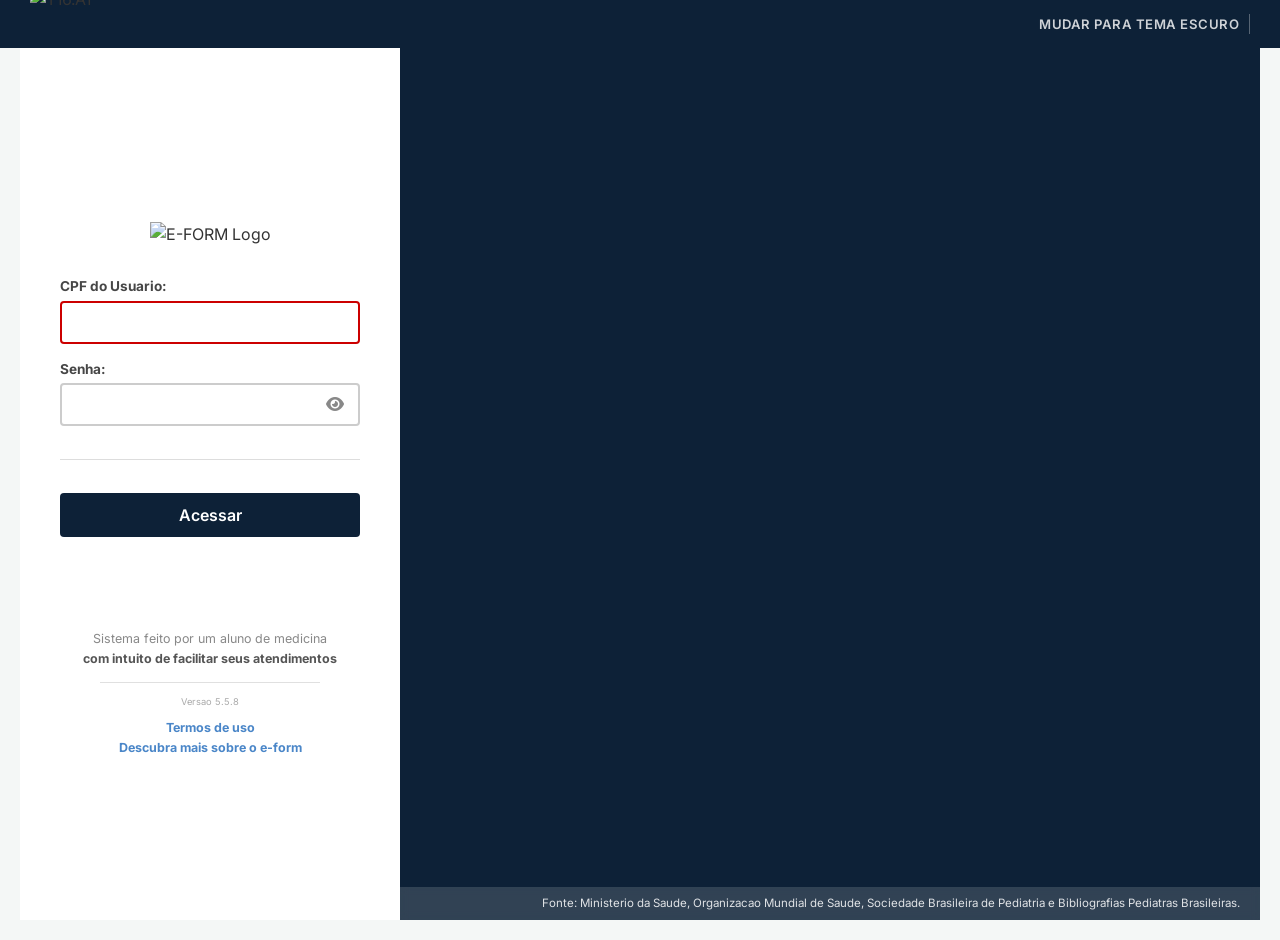
==== commit 9161d37e: "Ajuste de UI: Aumentado tamanho da logo T16.A1 para 75px mantendo a espessura original da topbar" ====
--- a/src/main/resources/static/index.html
+++ b/src/main/resources/static/index.html
@@ -1034,8 +1034,9 @@
         }
 
         .login-topbar .t16-brand img {
-            height: 65px;
+            height: 75px;
             width: auto;
+            margin: -23px 0;
         }
 
         .login-topbar .btn-tema {
@@ -1328,8 +1329,9 @@
         }
 
         .termos-topbar .t16-brand img {
-            height: 65px;
+            height: 75px;
             width: auto;
+            margin: -23px 0;
         }
 
         .termos-topbar .btn-tema {
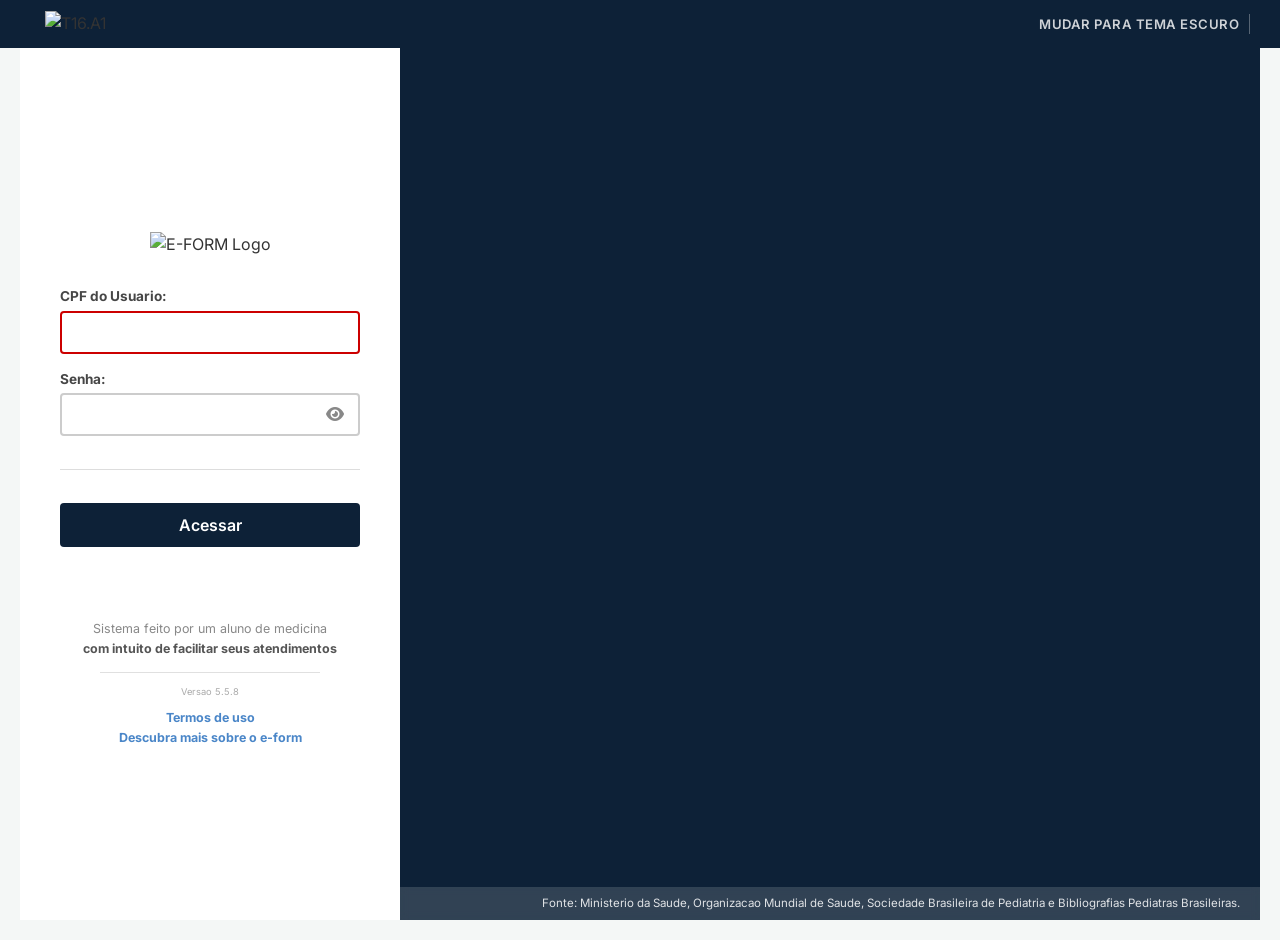
==== commit 96b0b2ba: "Accept CPF with dots and dashes" ====
--- a/src/main/resources/static/index.html
+++ b/src/main/resources/static/index.html
@@ -1034,9 +1034,9 @@
         }
 
         .login-topbar .t16-brand img {
-            height: 75px;
+            height: 26px;
             width: auto;
-            margin: -23px 0;
+            margin-left: 15px;
         }
 
         .login-topbar .btn-tema {
@@ -1158,8 +1158,8 @@
         }
 
         .login-left .login-footer {
-            margin-top: 30px;
-            padding-top: 20px;
+            margin-top: 15px;
+            padding-top: 15px;
             text-align: center;
             font-size: 0.78em;
             color: #888;
@@ -1452,6 +1452,415 @@
             background: #252540;
             border-color: #444;
             color: #ccc;
+        }
+
+        /* ============================================
+           BARRA SUPERIOR GLOBAL (todas as paginas)
+           ============================================ */
+        .topbar-global {
+            position: fixed;
+            top: 0;
+            left: 0;
+            right: 0;
+            background: #071D41;
+            padding: 6px 30px;
+            display: flex;
+            justify-content: space-between;
+            align-items: center;
+            z-index: 200;
+            height: 36px;
+        }
+
+        .topbar-global .t16-brand img {
+            height: 22px;
+            width: auto;
+            margin-left: 10px;
+        }
+
+        .topbar-global .btn-tema-global {
+            background: transparent;
+            border: none;
+            color: rgba(255,255,255,0.8);
+            cursor: pointer;
+            font-size: 0.78em;
+            font-family: inherit;
+            font-weight: 600;
+            text-transform: uppercase;
+            letter-spacing: 0.5px;
+            display: flex;
+            align-items: center;
+            gap: 10px;
+        }
+
+        .topbar-global .btn-tema-global:hover { color: #fff; }
+
+        .topbar-global .tema-divider {
+            width: 1px;
+            height: 18px;
+            background: rgba(255,255,255,0.3);
+        }
+
+        /* ============================================
+           HEADER COM LOGO E USUARIO (abaixo da topbar)
+           ============================================ */
+        .header-app {
+            position: fixed;
+            top: 36px;
+            left: 0;
+            right: 0;
+            background: #1351B4;
+            padding: 10px 30px;
+            display: flex;
+            justify-content: space-between;
+            align-items: center;
+            z-index: 190;
+            height: 56px;
+        }
+
+        .header-app .logo-eform img {
+            height: 42px;
+            width: auto;
+        }
+
+        .header-app .user-area {
+            display: flex;
+            align-items: center;
+            gap: 10px;
+            cursor: pointer;
+            background: rgba(255,255,255,0.1);
+            padding: 6px 16px;
+            border-radius: 6px;
+            position: relative;
+            transition: background 0.2s;
+        }
+
+        .header-app .user-area:hover {
+            background: rgba(255,255,255,0.2);
+        }
+
+        .header-app .user-area .user-name {
+            color: #fff;
+            font-size: 0.88em;
+            font-weight: 600;
+            text-align: right;
+            line-height: 1.3;
+        }
+
+        .header-app .user-area .user-name small {
+            font-weight: 400;
+            opacity: 0.8;
+            display: block;
+            font-size: 0.85em;
+        }
+
+        .header-app .user-area .user-arrow {
+            color: #fff;
+            font-size: 0.7em;
+            transition: transform 0.2s;
+        }
+
+        .header-app .user-area.open .user-arrow {
+            transform: rotate(180deg);
+        }
+
+        /* Badge de notificacao */
+        .header-app .user-area .notif-badge {
+            width: 10px;
+            height: 10px;
+            background: #e74c3c;
+            border-radius: 50%;
+            position: absolute;
+            top: 6px;
+            right: 6px;
+        }
+
+        /* ============================================
+           DROPDOWN DO USUARIO
+           ============================================ */
+        .user-dropdown {
+            display: none;
+            position: absolute;
+            top: 100%;
+            right: 0;
+            background: #fff;
+            border: 1px solid #ddd;
+            border-radius: 6px;
+            box-shadow: 0 4px 20px rgba(0,0,0,0.15);
+            min-width: 220px;
+            margin-top: 8px;
+            z-index: 300;
+            overflow: hidden;
+        }
+
+        .user-dropdown.open { display: block; }
+
+        [data-theme="dark"] .user-dropdown {
+            background: #1a1a2e;
+            border-color: #333;
+        }
+
+        .user-dropdown .dropdown-section {
+            padding: 10px 0;
+            border-bottom: 1px solid #eee;
+        }
+
+        [data-theme="dark"] .user-dropdown .dropdown-section {
+            border-color: #333;
+        }
+
+        .user-dropdown .dropdown-section:last-child { border-bottom: none; }
+
+        .user-dropdown .dropdown-label {
+            padding: 4px 16px;
+            font-size: 0.75em;
+            color: #1351B4;
+            font-weight: 700;
+            display: flex;
+            align-items: center;
+            gap: 6px;
+        }
+
+        .user-dropdown .dropdown-item {
+            padding: 8px 16px;
+            font-size: 0.88em;
+            color: #333;
+            cursor: pointer;
+            transition: background 0.15s;
+            display: flex;
+            align-items: center;
+            gap: 8px;
+            border: none;
+            background: none;
+            width: 100%;
+            font-family: inherit;
+            text-align: left;
+        }
+
+        .user-dropdown .dropdown-item:hover {
+            background: #f0f4f8;
+        }
+
+        [data-theme="dark"] .user-dropdown .dropdown-item {
+            color: #ccc;
+        }
+
+        [data-theme="dark"] .user-dropdown .dropdown-item:hover {
+            background: #252540;
+        }
+
+        .user-dropdown .dropdown-item.danger { color: #e74c3c; }
+
+        .user-dropdown .dropdown-item .notif-dot {
+            width: 8px;
+            height: 8px;
+            background: #e74c3c;
+            border-radius: 50%;
+            display: inline-block;
+        }
+
+        /* ============================================
+           BREADCRUMB
+           ============================================ */
+        .breadcrumb-bar {
+            position: fixed;
+            top: 92px;
+            left: 0;
+            right: 0;
+            background: #f0f4f8;
+            padding: 8px 30px 8px 90px;
+            font-size: 0.85em;
+            z-index: 180;
+            border-bottom: 1px solid #ddd;
+            display: flex;
+            align-items: center;
+            gap: 6px;
+        }
+
+        [data-theme="dark"] .breadcrumb-bar {
+            background: #1a1a2e;
+            border-color: #333;
+        }
+
+        .breadcrumb-bar a {
+            color: #1351B4;
+            text-decoration: none;
+        }
+
+        .breadcrumb-bar span { color: #888; }
+
+        /* ============================================
+           SIDEBAR RETRATIL
+           ============================================ */
+        .sidebar-app {
+            position: fixed;
+            top: 120px;
+            left: 0;
+            bottom: 0;
+            width: 56px;
+            background: #fff;
+            border-right: 1px solid #e0e0e0;
+            z-index: 170;
+            transition: width 0.25s ease;
+            overflow: hidden;
+            padding-top: 10px;
+        }
+
+        [data-theme="dark"] .sidebar-app {
+            background: #1a1a2e;
+            border-color: #333;
+        }
+
+        .sidebar-app:hover {
+            width: 240px;
+            box-shadow: 4px 0 15px rgba(0,0,0,0.1);
+        }
+
+        .sidebar-app .sidebar-link {
+            display: flex;
+            align-items: center;
+            gap: 14px;
+            padding: 14px 16px;
+            color: #333;
+            text-decoration: none;
+            font-size: 0.9em;
+            font-weight: 500;
+            transition: background 0.15s;
+            white-space: nowrap;
+            cursor: pointer;
+            border: none;
+            background: none;
+            width: 100%;
+            font-family: inherit;
+        }
+
+        [data-theme="dark"] .sidebar-app .sidebar-link {
+            color: #ccc;
+        }
+
+        .sidebar-app .sidebar-link:hover {
+            background: #f0f4f8;
+        }
+
+        [data-theme="dark"] .sidebar-app .sidebar-link:hover {
+            background: #252540;
+        }
+
+        .sidebar-app .sidebar-link i {
+            font-size: 1.3em;
+            min-width: 24px;
+            text-align: center;
+            color: #1351B4;
+        }
+
+        .sidebar-app .sidebar-link .link-text {
+            opacity: 0;
+            transition: opacity 0.2s;
+        }
+
+        .sidebar-app:hover .sidebar-link .link-text {
+            opacity: 1;
+        }
+
+        /* ============================================
+           AREA DE CONTEUDO PRINCIPAL DO DASHBOARD
+           ============================================ */
+        .main-content-dash {
+            margin-top: 120px;
+            margin-left: 56px;
+            padding: 30px 40px;
+            min-height: calc(100vh - 120px);
+            transition: margin-left 0.25s;
+        }
+
+        /* ============================================
+           DASHBOARD CARDS
+           ============================================ */
+        .dashboard-welcome {
+            background: #fff;
+            border-radius: 8px;
+            padding: 30px;
+            box-shadow: 0 1px 6px rgba(0,0,0,0.06);
+            margin-bottom: 25px;
+        }
+
+        [data-theme="dark"] .dashboard-welcome {
+            background: #1a1a2e;
+        }
+
+        .dashboard-welcome h2 {
+            color: #1351B4;
+            font-size: 1.3em;
+            margin-bottom: 15px;
+        }
+
+        .dashboard-stats {
+            display: flex;
+            gap: 15px;
+            margin-bottom: 20px;
+        }
+
+        .dashboard-stats .stat-card {
+            flex: 1;
+            background: #f0f4f8;
+            border-radius: 8px;
+            padding: 18px;
+            text-align: center;
+            border: 1px solid #e0e0e0;
+        }
+
+        [data-theme="dark"] .dashboard-stats .stat-card {
+            background: #252540;
+            border-color: #333;
+        }
+
+        .dashboard-stats .stat-card .stat-icon {
+            font-size: 1.5em;
+            color: #1351B4;
+            margin-bottom: 8px;
+        }
+
+        .dashboard-stats .stat-card .stat-value {
+            font-size: 1.4em;
+            font-weight: 800;
+            color: var(--text);
+        }
+
+        .dashboard-stats .stat-card .stat-label {
+            font-size: 0.78em;
+            color: #888;
+            margin-top: 4px;
+        }
+
+        .dashboard-message {
+            background: #f8f9fa;
+            border-left: 4px solid #1351B4;
+            padding: 20px 25px;
+            border-radius: 0 8px 8px 0;
+            line-height: 1.7;
+            font-size: 0.9em;
+            color: #555;
+            margin-top: 20px;
+        }
+
+        [data-theme="dark"] .dashboard-message {
+            background: #252540;
+            color: #bbb;
+        }
+
+        .dashboard-message strong { color: #1351B4; }
+
+        [data-theme="dark"] .dashboard-message strong { color: #7ab3ef; }
+
+        .dashboard-message .contact-info {
+            margin-top: 10px;
+            font-size: 0.88em;
+            color: #888;
+        }
+
+        .dashboard-message .contact-info a {
+            color: #1351B4;
+            font-weight: 600;
+            text-decoration: none;
         }
     </style>
     <script src="https://cdn.jsdelivr.net/npm/chart.js@4.4.0/dist/chart.umd.min.js"></script>
@@ -1559,8 +1968,7 @@
                         style="color:#2a6496; font-weight:700;">e-SUS de Assis-SP</a>, sistema fornecido pelo <a
                         href="https://www.gov.br/" target="_blank" style="color:#2a6496; font-weight:700;">gov.br</a>,
                     de forma totalmente digital. Isso aumenta a segurança e facilita a organização das informações
-                    clínicas dos pacientes atendidos no ambulatório.
-                </p>
+                    clínicas dos pacientes atendidos no ambulatório.</p>
             </div>
 
             <div class="termos-question"
@@ -1667,66 +2075,150 @@
         </div>
     </div>
 
+    <div id="page-novidades" class="termos-page">
+        <div class="termos-topbar">
+            <span class="t16-brand"><img src="/img/t16a1-logo.png" alt="T16.A1"></span>
+            <button class="btn-tema" onclick="toggleDarkMode()"><span class="tema-texto-sub">MUDAR PARA TEMA ESCURO</span><span class="tema-divider"></span></button>
+        </div>
+
+        <div class="termos-container">
+            <button class="btn-voltar-termos" onclick="fecharNovidadesVersao()">
+                <i class="fa-solid fa-arrow-left"></i> Voltar
+            </button>
+
+            <h1>Novidades da Versão</h1>
+            <p class="termos-subtitle">Histórico de atualizações do E-FORM</p>
+
+            <div class="termos-question" onclick="this.nextElementSibling.style.display = this.nextElementSibling.style.display === 'none' ? 'block' : 'none'">
+                <i class="fa-solid fa-chevron-down"></i> Versão 5.5.8 — Março/2026
+            </div>
+            <div style="display:none; padding: 10px 18px; line-height: 1.8;">
+                <p><strong>Novidades:</strong></p>
+                <p>• Deploy na nuvem via Railway com PostgreSQL<br>
+                • Sistema de sessão única por dispositivo<br>
+                • Busca global de pacientes entre todos os alunos<br>
+                • Modo leitura para prontuários de outros alunos<br>
+                • Criptografia BCrypt para senhas<br>
+                • Curvas de crescimento OMS (0-19 anos)<br>
+                • Busca automática CID-10 com autocomplete<br>
+                • Redesign da tela de login estilo e-SUS<br>
+                • Página de Termos de Uso e Sobre<br>
+                • Validação de dados no backend<br>
+                • Controle de acesso a prontuários</p>
+            </div>
+
+            <div class="termos-question" onclick="this.nextElementSibling.style.display = this.nextElementSibling.style.display === 'none' ? 'block' : 'none'">
+                <i class="fa-solid fa-chevron-down"></i> Versão 5.0.0 — Versão Inicial
+            </div>
+            <div style="display:none; padding: 10px 18px; line-height: 1.8;">
+                <p><strong>Funcionalidades iniciais:</strong></p>
+                <p>• Sistema de prontuário eletrônico pediátrico<br>
+                • Método SOAP (Subjetivo, Objetivo, Avaliação, Plano)<br>
+                • Autenticação por CPF e senha<br>
+                • Salvamento local e na nuvem<br>
+                • Exportação em PDF e Word<br>
+                • Dashboard com estatísticas<br>
+                • Tema claro e escuro</p>
+            </div>
+        </div>
+    </div>
+
     <div id="page-dashboard" class="page">
-        <div class="container-app" style="max-width: 900px; margin-top: 5vh;">
-            <div class="card" style="padding: 50px 40px; text-align: center;">
-                <div
-                    style="width: 80px; height: 80px; background-color: rgba(0,86,179,0.1); border-radius: 50%; display: flex; align-items: center; justify-content: center; margin: 0 auto 20px auto;">
-                    <i class="fa-solid fa-user-doctor" style="font-size: 35px; color: var(--primary);"></i>
+        <!-- BARRA SUPERIOR - T16.A1 -->
+        <div class="topbar-global">
+            <span class="t16-brand"><img src="/img/t16a1-logo.png" alt="T16.A1"></span>
+            <button class="btn-tema-global" onclick="toggleDarkMode()">
+                <span id="tema-texto-dash">MUDAR PARA TEMA ESCURO</span>
+                <span class="tema-divider"></span>
+            </button>
+        </div>
+
+        <!-- HEADER - LOGO EFORM + USUARIO -->
+        <div class="header-app">
+            <div class="logo-eform">
+                <img src="/img/eform-logo.png" alt="E-FORM">
+            </div>
+            <div class="user-area" id="user-area" onclick="toggleUserDropdown()">
+                <div class="user-name">
+                    <span id="dash-user-nome">Victor Iunglaus Azoia</span>
+                    <small>Seja Bem-Vindo!</small>
                 </div>
-                <h1 style="color: var(--primary); margin-bottom: 10px;">Olá, <span id="dash-user-name">Aluno</span>!
-                </h1>
-                <p style="color: var(--text); opacity: 0.8; font-size: 1.1em; margin-bottom: 20px;">Bem-vindo(a) ao seu
-                    painel pessoal de controle.</p>
-
-                <div class="grid-3" style="margin-bottom: 30px;">
-                    <div class="dash-card" style="padding: 20px;">
-                        <i class="fa-solid fa-file-waveform"
-                            style="font-size: 25px; color: var(--primary); margin-bottom: 10px;"></i>
-                        <h3 style="font-size: 1.5em; margin: 0; padding: 0; background: none; border: none; color: var(--text);"
-                            id="stat-total">--</h3>
-                        <p style="font-size: 0.8em; opacity: 0.7; margin: 5px 0 0 0;">Total de Prontuários</p>
+                <i class="fa-solid fa-chevron-up user-arrow"></i>
+                <div class="notif-badge"></div>
+
+                <!-- DROPDOWN -->
+                <div class="user-dropdown" id="user-dropdown">
+                    <div class="dropdown-section">
+                        <div class="dropdown-label"><i class="fa-solid fa-location-dot"></i> Acesso</div>
+                        <button class="dropdown-item" onclick="sairDaConta()">Trocar acesso</button>
                     </div>
-                    <div class="dash-card" style="padding: 20px;">
-                        <i class="fa-solid fa-clock-rotate-left"
-                            style="font-size: 25px; color: var(--primary); margin-bottom: 10px;"></i>
-                        <h3 style="font-size: 1.2em; margin: 0; padding: 0; background: none; border: none; color: var(--text);"
-                            id="stat-data">--/--/----</h3>
-                        <p style="font-size: 0.8em; opacity: 0.7; margin: 5px 0 0 0;">Último Registro</p>
+                    <div class="dropdown-section">
+                        <button class="dropdown-item" onclick="abrirNovidadesVersao()">
+                            <span class="notif-dot"></span> Novidades da versão
+                        </button>
+                        <button class="dropdown-item" onclick="abrirSobreEform()">Sobre</button>
+                        <button class="dropdown-item" onclick="abrirTermosUso()">Termos de uso</button>
                     </div>
-                    <div class="dash-card" style="padding: 20px;">
-                        <i class="fa-solid fa-person-breastfeeding"
-                            style="font-size: 25px; color: var(--primary); margin-bottom: 10px;"></i>
-                        <h3 style="font-size: 1.2em; margin: 0; padding: 0; background: none; border: none; color: var(--text);"
-                            id="stat-nome">--</h3>
-                        <p style="font-size: 0.8em; opacity: 0.7; margin: 5px 0 0 0;">Último Paciente</p>
+                    <div class="dropdown-section">
+                        <button class="dropdown-item danger" onclick="sairDaConta()">
+                            <i class="fa-solid fa-right-from-bracket"></i> Sair
+                        </button>
                     </div>
                 </div>
-
-                <div class="grid-2">
-                    <div class="dash-card" onclick="irParaSetup()">
-                        <i class="fa-solid fa-file-medical"
-                            style="font-size: 40px; color: var(--primary); margin-bottom: 15px;"></i>
-                        <h3
-                            style="margin-bottom: 10px; border:none; background:none; padding:0; color: var(--primary);">
-                            Novo Atendimento</h3>
-                        <p style="font-size: 0.9em; opacity: 0.7; margin: 0; color: var(--text);">Iniciar a anamnese e
-                            exame de um novo paciente.</p>
+            </div>
+        </div>
+
+        <!-- BREADCRUMB -->
+        <div class="breadcrumb-bar">
+            <a href="#"><i class="fa-solid fa-house"></i></a>
+            <span>&gt;</span>
+        </div>
+
+        <!-- SIDEBAR RETRATIL -->
+        <div class="sidebar-app">
+            <button class="sidebar-link" onclick="irParaSetup()">
+                <i class="fa-solid fa-user-plus" style="color:#e67e22;"></i>
+                <span class="link-text">Novo Atendimento</span>
+            </button>
+            <button class="sidebar-link" onclick="irParaLista()">
+                <i class="fa-solid fa-clipboard-list" style="color:#1351B4;"></i>
+                <span class="link-text">Meus Prontuários</span>
+            </button>
+        </div>
+
+        <!-- CONTEUDO PRINCIPAL -->
+        <div class="main-content-dash">
+            <div class="dashboard-welcome">
+                <h2 id="dash-titulo">Painel de controle particular de Victor!</h2>
+
+                <!-- ESTATISTICAS -->
+                <div class="dashboard-stats">
+                    <div class="stat-card">
+                        <div class="stat-icon"><i class="fa-solid fa-file-medical"></i></div>
+                        <div class="stat-value" id="dash-total">0</div>
+                        <div class="stat-label">Total de Prontuários</div>
                     </div>
-
-                    <div class="dash-card green" onclick="buscarMeusProntuarios()">
-                        <i class="fa-solid fa-folder-open"
-                            style="font-size: 40px; color: #28a745; margin-bottom: 15px;"></i>
-                        <h3 style="margin-bottom: 10px; border:none; background:none; padding:0; color: #28a745;">Meus
-                            Prontuários</h3>
-                        <p style="font-size: 0.9em; opacity: 0.7; margin: 0; color: var(--text);">Acessar e editar
-                            histórico de pacientes salvos.</p>
+                    <div class="stat-card">
+                        <div class="stat-icon"><i class="fa-solid fa-clock-rotate-left"></i></div>
+                        <div class="stat-value" id="dash-data">--</div>
+                        <div class="stat-label">Último Registro</div>
+                    </div>
+                    <div class="stat-card">
+                        <div class="stat-icon"><i class="fa-solid fa-child"></i></div>
+                        <div class="stat-value" id="dash-paciente">--</div>
+                        <div class="stat-label">Último Paciente</div>
                     </div>
                 </div>
 
-                <button class="btn btn-secondary" onclick="sairDaConta()"
-                    style="width: auto; margin-top: 50px; padding: 10px 25px;"><i
-                        class="fa-solid fa-right-from-bracket"></i> Sair da Conta</button>
+                <!-- MENSAGEM DE BOAS VINDAS -->
+                <div class="dashboard-message">
+                    <p>O <strong>E-FORM</strong> está aqui para facilitar e organizar a sua vida como estudante. Espero que faça bom uso da plataforma.</p>
+                    <p>Caso tenha alguma dúvida ou deseja relatar algum erro ou adicionar algum comentário construtivo, peço que entre em contato com o desenvolvedor.</p>
+                    <div class="contact-info">
+                        <strong>Contato:</strong> Email: <a href="mailto:victorazoia@icloud.com">victorazoia@icloud.com</a> | Celular: <strong>(18) 99725-1106</strong>
+                    </div>
+                    <p style="margin-top:12px; font-size:0.9em; font-style:italic;">Agradeço desde já por estar utilizando essa plataforma, lembre-se que essa plataforma está em desenvolvimento e constante atualização, logo peço paciência caso tenha alguma experiência ruim. Ela já será solucionada!</p>
+                </div>
             </div>
         </div>
     </div>
@@ -3658,6 +4150,8 @@
             var texto = tema === 'dark' ? 'MUDAR PARA TEMA CLARO' : 'MUDAR PARA TEMA ESCURO';
             var el = document.getElementById('tema-texto');
             if (el) el.textContent = texto;
+            var elDash = document.getElementById('tema-texto-dash');
+            if (elDash) elDash.textContent = texto;
             document.querySelectorAll('.tema-texto-sub').forEach(function (e) {
                 e.textContent = texto;
             });
@@ -3772,13 +4266,12 @@
                     localStorage.setItem('usuarioLogadoNome', dadosUsuario.nomeCompleto);
                     localStorage.setItem('ambulato_token', dadosUsuario.token);
 
-                    document.getElementById('dash-user-name').innerText = dadosUsuario.nomeCompleto.split(' ')[0];
                     document.getElementById('setup-error').innerText = "";
                     document.querySelector('.active-page').classList.remove('active-page');
                     document.getElementById('page-dashboard').classList.add('active-page');
                     if (btnLogin) { btnLogin.innerHTML = loginOriginalText; btnLogin.disabled = false; }
 
-                    carregarEstatisticasDashboard();
+                    atualizarDashboard();
                     gerarCamposAlunos();
                     restaurarDadosSalvos();
                     showToast("Login realizado com sucesso!", "success");
@@ -3790,29 +4283,78 @@
                 });
         }
 
-        function carregarEstatisticasDashboard() {
-            const token = localStorage.getItem('ambulato_token');
-            if (!token) return;
-
-            fetch('/api/prontuarios/stats', {
-                method: 'GET',
-                headers: getAuthHeaders()
+        // === DROPDOWN DO USUARIO ===
+        function toggleUserDropdown() {
+            var dropdown = document.getElementById('user-dropdown');
+            var userArea = document.getElementById('user-area');
+            dropdown.classList.toggle('open');
+            userArea.classList.toggle('open');
+        }
+
+        // Fechar dropdown ao clicar fora
+        document.addEventListener('click', function(e) {
+            var userArea = document.getElementById('user-area');
+            var dropdown = document.getElementById('user-dropdown');
+            if (userArea && dropdown && !userArea.contains(e.target)) {
+                dropdown.classList.remove('open');
+                userArea.classList.remove('open');
+            }
+        });
+
+        // === NAVEGACAO DA SIDEBAR ===
+        function irParaLista() {
+            document.querySelectorAll('.page').forEach(function(pg) { pg.classList.remove('active-page'); });
+            document.getElementById('page-lista').classList.add('active-page');
+        }
+
+        // === NOVIDADES DA VERSAO ===
+        function abrirNovidadesVersao() {
+            document.querySelectorAll('.page').forEach(function(pg) { pg.classList.remove('active-page'); });
+            document.getElementById('page-novidades').classList.add('active');
+            document.getElementById('page-dashboard').classList.remove('active-page');
+            window.scrollTo(0, 0);
+        }
+
+        function fecharNovidadesVersao() {
+            document.getElementById('page-novidades').classList.remove('active');
+            document.getElementById('page-dashboard').classList.add('active-page');
+        }
+
+        // === ATUALIZAR DASHBOARD ===
+        function atualizarDashboard() {
+            var nome = localStorage.getItem('usuarioLogadoNome') || 'Usuario';
+            var primeiroNome = nome.split(' ')[0];
+
+            var elNome = document.getElementById('dash-user-nome');
+            if (elNome) elNome.textContent = nome;
+
+            var elTitulo = document.getElementById('dash-titulo');
+            if (elTitulo) elTitulo.textContent = 'Painel de controle particular de ' + primeiroNome + '!';
+
+            // Busca estatisticas
+            var token = localStorage.getItem('ambulato_token');
+            var baseUrl = window.location.origin;
+
+            fetch(baseUrl + '/api/prontuarios/stats', {
+                headers: { 'Authorization': 'Bearer ' + token }
             })
-                .then(resposta => {
-                    if (resposta.ok) return resposta.json();
-                    throw new Error("N\u00e3o foi poss\u00edvel carregar estat\u00edsticas.");
-                })
-                .then(stats => {
-                    document.getElementById('stat-total').innerText = stats.total;
-                    document.getElementById('stat-nome').innerText = stats.ultimoPaciente || "--";
-                    if (stats.ultimaData) {
-                        document.getElementById('stat-data').innerText = new Date(stats.ultimaData).toLocaleDateString('pt-BR');
-                    } else {
-                        document.getElementById('stat-data').innerText = "--/--/----";
-                    }
-                })
-                .catch(erro => console.error(erro));
-        }
+            .then(function(r) { return r.json(); })
+            .then(function(stats) {
+                var elTotal = document.getElementById('dash-total');
+                var elData = document.getElementById('dash-data');
+                var elPaciente = document.getElementById('dash-paciente');
+
+                if (elTotal) elTotal.textContent = stats.total || '0';
+                if (elPaciente) elPaciente.textContent = stats.ultimoPaciente || '--';
+                if (elData && stats.ultimaData) {
+                    elData.textContent = new Date(stats.ultimaData).toLocaleDateString('pt-BR');
+                }
+            })
+            .catch(function(err) { console.error('Erro stats:', err); });
+        }
+
+        // Keep old name as alias for backward compatibility
+        function carregarEstatisticasDashboard() { atualizarDashboard(); }
 
         function sairDaConta() {
             // Faz logout no servidor para invalidar o token
@@ -3836,12 +4378,12 @@
 
         function irParaSetup() {
             prontuarioAberto = null;
-            document.querySelector('.active-page').classList.remove('active-page');
+            document.querySelectorAll('.page').forEach(function(pg) { pg.classList.remove('active-page'); });
             document.getElementById('page-setup').classList.add('active-page');
         }
 
         function voltarAoDashboard() {
-            document.querySelector('.active-page').classList.remove('active-page');
+            document.querySelectorAll('.page').forEach(function(pg) { pg.classList.remove('active-page'); });
             document.getElementById('page-dashboard').classList.add('active-page');
         }
 
@@ -5645,66 +6187,66 @@
             fetch(baseUrl + '/api/prontuarios/buscar?nome=' + encodeURIComponent(nome), {
                 headers: { 'Authorization': 'Bearer ' + token }
             })
-                .then(function (r) {
-                    if (r.status === 401) {
-                        alert('Sessao expirada. Faca login novamente.');
-                        sairDaConta();
-                        return;
+            .then(function(r) {
+                if (r.status === 401) {
+                    alert('Sessao expirada. Faca login novamente.');
+                    sairDaConta();
+                    return;
+                }
+                return r.json();
+            })
+            .then(function(dados) {
+                if (!dados || dados.length === 0) {
+                    document.getElementById('resultados-busca-global').innerHTML =
+                        '<p style="color:#888; text-align:center; padding:20px;">Nenhum paciente encontrado com esse nome.</p>';
+                    return;
+                }
+
+                var html = '<h4 style="margin-bottom:10px;">Resultados da busca (' + dados.length + '):</h4>';
+                dados.forEach(function(p) {
+                    var data = p.dataAtendimento ? new Date(p.dataAtendimento).toLocaleDateString('pt-BR') : '';
+                    var proprietario = p.proprietario;
+                    var nomeMae = '';
+                    if (p.dadosGeraisJson) {
+                        try {
+                            var dg = JSON.parse(p.dadosGeraisJson);
+                            nomeMae = dg['dg-mae'] || dg['dg-nome-mae'] || '';
+                        } catch(e) {}
                     }
-                    return r.json();
-                })
-                .then(function (dados) {
-                    if (!dados || dados.length === 0) {
-                        document.getElementById('resultados-busca-global').innerHTML =
-                            '<p style="color:#888; text-align:center; padding:20px;">Nenhum paciente encontrado com esse nome.</p>';
-                        return;
-                    }
-
-                    var html = '<h4 style="margin-bottom:10px;">Resultados da busca (' + dados.length + '):</h4>';
-                    dados.forEach(function (p) {
-                        var data = p.dataAtendimento ? new Date(p.dataAtendimento).toLocaleDateString('pt-BR') : '';
-                        var proprietario = p.proprietario;
-                        var nomeMae = '';
-                        if (p.dadosGeraisJson) {
-                            try {
-                                var dg = JSON.parse(p.dadosGeraisJson);
-                                nomeMae = dg['dg-mae'] || dg['dg-nome-mae'] || '';
-                            } catch (e) { }
-                        }
-                        var maeTexto = nomeMae ? nomeMae : 'Nao informada';
-
-                        if (proprietario) {
-                            html += '<div class="card-prontuario" style="border-left: 4px solid #1a73e8; background: var(--box-bg); border-radius: 8px; padding: 18px 20px; margin-bottom: 10px; display: flex; justify-content: space-between; align-items: center; box-shadow: 0 1px 4px rgba(0,0,0,0.06);">';
-                            html += '<div>';
-                            html += '<strong style="font-size:1.1em; color:#1a73e8;">' + p.pacienteNome + '</strong><br>';
-                            html += '<span style="font-size:0.85em; color:var(--text);"><strong>Data:</strong> ' + data + ' | <strong>Mae:</strong> ' + maeTexto + '</span>';
-                            html += '</div>';
-                            html += '<div style="display:flex; gap:6px;">';
-                            html += '<button class="btn btn-danger" style="width:auto;" onclick="excluirProntuario(' + p.id + ')"><i class="fa-solid fa-trash"></i></button>';
-                            html += '<button class="btn btn-primary" style="width:auto;" onclick="abrirProntuarioSalvo(' + p.id + ')"><i class="fa-solid fa-pen"></i> Editar</button>';
-                            html += '<button class="btn" style="width:auto; background:#28a745; color:#fff;" onclick="abrirResumoSoap(' + p.id + ')"><i class="fa-solid fa-file-medical"></i> Resumo SOAP</button>';
-                            html += '</div></div>';
-                        } else {
-                            html += '<div class="card-prontuario" style="border-left: 4px solid #e67e22; background: var(--box-bg); border-radius: 8px; padding: 18px 20px; margin-bottom: 10px; display: flex; justify-content: space-between; align-items: center; box-shadow: 0 1px 4px rgba(0,0,0,0.06);">';
-                            html += '<div>';
-                            html += '<strong style="font-size:1.1em; color:#e67e22;">' + p.pacienteNome + '</strong><br>';
-                            html += '<span style="font-size:0.85em; color:var(--text);"><strong>Data:</strong> ' + data + ' | <strong>Mae:</strong> ' + maeTexto + '</span><br>';
-                            html += '<span style="display:inline-block; margin-top:4px; background:#1a73e8; color:#fff; padding:2px 10px; border-radius:12px; font-size:0.78em;">Atendido por: ' + p.alunoNome + '</span>';
-                            html += '</div>';
-                            html += '<div style="display:flex; gap:6px;">';
-                            html += '<button class="btn btn-primary" style="width:auto;" onclick="abrirProntuarioLeitura(' + p.id + ',\'' + p.alunoNome.replace(/\'/g, "\\'") + '\')"><i class="fa-solid fa-eye"></i> Acessar anamnese</button>';
-                            html += '<button class="btn" style="width:auto; background:#28a745; color:#fff;" onclick="abrirResumoSoapLeitura(' + p.id + ',\'' + p.alunoNome.replace(/\'/g, "\\'") + '\')"><i class="fa-solid fa-file-medical"></i> Resumo SOAP</button>';
-                            html += '</div></div>';
-                        }
-                    });
-
-                    document.getElementById('resultados-busca-global').innerHTML = html;
-                })
-                .catch(function (err) {
-                    if (err.message !== 'SESSAO_EXPIRADA') {
-                        console.error(err);
+                    var maeTexto = nomeMae ? nomeMae : 'Nao informada';
+
+                    if (proprietario) {
+                        html += '<div class="card-prontuario" style="border-left: 4px solid #1a73e8; background: var(--box-bg); border-radius: 8px; padding: 18px 20px; margin-bottom: 10px; display: flex; justify-content: space-between; align-items: center; box-shadow: 0 1px 4px rgba(0,0,0,0.06);">';
+                        html += '<div>';
+                        html += '<strong style="font-size:1.1em; color:#1a73e8;">' + p.pacienteNome + '</strong><br>';
+                        html += '<span style="font-size:0.85em; color:var(--text);"><strong>Data:</strong> ' + data + ' | <strong>Mae:</strong> ' + maeTexto + '</span>';
+                        html += '</div>';
+                        html += '<div style="display:flex; gap:6px;">';
+                        html += '<button class="btn btn-danger" style="width:auto;" onclick="excluirProntuario(' + p.id + ')"><i class="fa-solid fa-trash"></i></button>';
+                        html += '<button class="btn btn-primary" style="width:auto;" onclick="abrirProntuarioSalvo(' + p.id + ')"><i class="fa-solid fa-pen"></i> Editar</button>';
+                        html += '<button class="btn" style="width:auto; background:#28a745; color:#fff;" onclick="abrirResumoSoap(' + p.id + ')"><i class="fa-solid fa-file-medical"></i> Resumo SOAP</button>';
+                        html += '</div></div>';
+                    } else {
+                        html += '<div class="card-prontuario" style="border-left: 4px solid #e67e22; background: var(--box-bg); border-radius: 8px; padding: 18px 20px; margin-bottom: 10px; display: flex; justify-content: space-between; align-items: center; box-shadow: 0 1px 4px rgba(0,0,0,0.06);">';
+                        html += '<div>';
+                        html += '<strong style="font-size:1.1em; color:#e67e22;">' + p.pacienteNome + '</strong><br>';
+                        html += '<span style="font-size:0.85em; color:var(--text);"><strong>Data:</strong> ' + data + ' | <strong>Mae:</strong> ' + maeTexto + '</span><br>';
+                        html += '<span style="display:inline-block; margin-top:4px; background:#1a73e8; color:#fff; padding:2px 10px; border-radius:12px; font-size:0.78em;">Atendido por: ' + p.alunoNome + '</span>';
+                        html += '</div>';
+                        html += '<div style="display:flex; gap:6px;">';
+                        html += '<button class="btn btn-primary" style="width:auto;" onclick="abrirProntuarioLeitura(' + p.id + ',\'' + p.alunoNome.replace(/\'/g, "\\'") + '\')"><i class="fa-solid fa-eye"></i> Acessar anamnese</button>';
+                        html += '<button class="btn" style="width:auto; background:#28a745; color:#fff;" onclick="abrirResumoSoapLeitura(' + p.id + ',\'' + p.alunoNome.replace(/\'/g, "\\'") + '\')"><i class="fa-solid fa-file-medical"></i> Resumo SOAP</button>';
+                        html += '</div></div>';
                     }
                 });
+
+                document.getElementById('resultados-busca-global').innerHTML = html;
+            })
+            .catch(function(err) {
+                if (err.message !== 'SESSAO_EXPIRADA') {
+                    console.error(err);
+                }
+            });
         }
 
         // === MODO LEITURA (prontuario de outro aluno) ===
@@ -5715,67 +6257,67 @@
             fetch(baseUrl + '/api/prontuarios/' + id, {
                 headers: { 'Authorization': 'Bearer ' + token }
             })
-                .then(function (r) { return r.json(); })
-                .then(function (p) {
-                    // Carrega os dados no formulario
-                    if (p.dadosGeraisJson) {
-                        try {
-                            var dados = JSON.parse(p.dadosGeraisJson);
-                            Object.keys(dados).forEach(function (key) {
-                                var el = document.getElementById(key);
-                                if (el) {
-                                    if (el.type === 'checkbox') el.checked = dados[key];
-                                    else if (el.type === 'radio') {
-                                        if (el.value === dados[key]) el.checked = true;
-                                    }
-                                    else el.value = dados[key];
+            .then(function(r) { return r.json(); })
+            .then(function(p) {
+                // Carrega os dados no formulario
+                if (p.dadosGeraisJson) {
+                    try {
+                        var dados = JSON.parse(p.dadosGeraisJson);
+                        Object.keys(dados).forEach(function(key) {
+                            var el = document.getElementById(key);
+                            if (el) {
+                                if (el.type === 'checkbox') el.checked = dados[key];
+                                else if (el.type === 'radio') {
+                                    if (el.value === dados[key]) el.checked = true;
                                 }
-                            });
-                        } catch (e) { console.error('Erro ao parsear JSON:', e); }
-                    }
-
-                    // Navega para page-consulta
-                    document.querySelectorAll('.page').forEach(function (pg) { pg.classList.remove('active-page'); });
-                    document.getElementById('page-consulta').classList.add('active-page');
-
-                    // MODO LEITURA
-                    setTimeout(function () {
-                        var container = document.getElementById('page-consulta');
-
-                        // Desabilita todos os campos
-                        container.querySelectorAll('input, select, textarea').forEach(function (c) {
-                            c.setAttribute('disabled', 'true');
-                            c.style.opacity = '0.7';
-                            c.style.pointerEvents = 'none';
-                        });
-
-                        // Esconde botoes da sidebar
-                        container.querySelectorAll('a, button, .sidebar-item, .menu-item, [onclick]').forEach(function (item) {
-                            var texto = (item.textContent || '').toLowerCase();
-                            if (texto.includes('prontuario') || texto.includes('limpar') || texto.includes('finalizar') || texto.includes('salvar')) {
-                                item.setAttribute('data-leitura-hidden', 'true');
-                                item.style.display = 'none';
+                                else el.value = dados[key];
                             }
                         });
-
-                        // Remove banner anterior se existir
-                        var bannerExistente = document.getElementById('banner-leitura');
-                        if (bannerExistente) bannerExistente.remove();
-
-                        // Banner laranja de leitura
-                        var banner = document.createElement('div');
-                        banner.id = 'banner-leitura';
-                        banner.style.cssText = 'background:#e67e22;color:#fff;padding:12px 20px;text-align:center;font-weight:700;font-size:0.9em;position:sticky;top:0;z-index:999;display:flex;justify-content:center;align-items:center;gap:15px;';
-                        banner.innerHTML = '<i class="fa-solid fa-lock"></i> MODO LEITURA - Atendido por: ' + (alunoNome || 'Outro aluno') + ' <button onclick="sairModoLeitura()" style="background:#fff;color:#333;border:none;padding:6px 16px;border-radius:4px;cursor:pointer;font-family:inherit;font-weight:700;">Voltar</button>';
-                        container.insertBefore(banner, container.firstChild);
-                    }, 300);
-
-                    showToast('Modo leitura - voce nao pode editar este prontuario.', 'warning');
-                })
-                .catch(function (err) {
-                    console.error('Erro ao abrir prontuario:', err);
-                    showToast('Erro ao carregar o prontuario.', 'danger');
-                });
+                    } catch(e) { console.error('Erro ao parsear JSON:', e); }
+                }
+
+                // Navega para page-consulta
+                document.querySelectorAll('.page').forEach(function(pg) { pg.classList.remove('active-page'); });
+                document.getElementById('page-consulta').classList.add('active-page');
+
+                // MODO LEITURA
+                setTimeout(function() {
+                    var container = document.getElementById('page-consulta');
+
+                    // Desabilita todos os campos
+                    container.querySelectorAll('input, select, textarea').forEach(function(c) {
+                        c.setAttribute('disabled', 'true');
+                        c.style.opacity = '0.7';
+                        c.style.pointerEvents = 'none';
+                    });
+
+                    // Esconde botoes da sidebar
+                    container.querySelectorAll('a, button, .sidebar-item, .menu-item, [onclick]').forEach(function(item) {
+                        var texto = (item.textContent || '').toLowerCase();
+                        if (texto.includes('prontuario') || texto.includes('limpar') || texto.includes('finalizar') || texto.includes('salvar')) {
+                            item.setAttribute('data-leitura-hidden', 'true');
+                            item.style.display = 'none';
+                        }
+                    });
+
+                    // Remove banner anterior se existir
+                    var bannerExistente = document.getElementById('banner-leitura');
+                    if (bannerExistente) bannerExistente.remove();
+
+                    // Banner laranja de leitura
+                    var banner = document.createElement('div');
+                    banner.id = 'banner-leitura';
+                    banner.style.cssText = 'background:#e67e22;color:#fff;padding:12px 20px;text-align:center;font-weight:700;font-size:0.9em;position:sticky;top:0;z-index:999;display:flex;justify-content:center;align-items:center;gap:15px;';
+                    banner.innerHTML = '<i class="fa-solid fa-lock"></i> MODO LEITURA - Atendido por: ' + (alunoNome || 'Outro aluno') + ' <button onclick="sairModoLeitura()" style="background:#fff;color:#333;border:none;padding:6px 16px;border-radius:4px;cursor:pointer;font-family:inherit;font-weight:700;">Voltar</button>';
+                    container.insertBefore(banner, container.firstChild);
+                }, 300);
+
+                showToast('Modo leitura - voce nao pode editar este prontuario.', 'warning');
+            })
+            .catch(function(err) {
+                console.error('Erro ao abrir prontuario:', err);
+                showToast('Erro ao carregar o prontuario.', 'danger');
+            });
         }
 
         function abrirResumoSoapLeitura(id, alunoNome) {
@@ -5785,60 +6327,60 @@
             fetch(baseUrl + '/api/prontuarios/' + id, {
                 headers: { 'Authorization': 'Bearer ' + token }
             })
-                .then(function (r) { return r.json(); })
-                .then(function (p) {
-                    // Navega para page-soap
-                    document.querySelectorAll('.page').forEach(function (pg) { pg.classList.remove('active-page'); });
-                    document.getElementById('page-soap').classList.add('active-page');
-
-                    // Preenche os campos SOAP (tenta varios IDs possiveis)
-                    var camposS = ['soap-s', 'resumo-subjetivo', 'subjetivo'];
-                    var camposO = ['soap-o', 'resumo-objetivo', 'objetivo'];
-                    var camposA = ['soap-a', 'resumo-avaliacao', 'avaliacao'];
-                    var camposP = ['soap-p', 'resumo-plano', 'plano'];
-
-                    function preencherCampo(ids, valor) {
-                        for (var i = 0; i < ids.length; i++) {
-                            var el = document.getElementById(ids[i]);
-                            if (el) { el.value = valor || ''; el.setAttribute('disabled', 'true'); return; }
+            .then(function(r) { return r.json(); })
+            .then(function(p) {
+                // Navega para page-soap
+                document.querySelectorAll('.page').forEach(function(pg) { pg.classList.remove('active-page'); });
+                document.getElementById('page-soap').classList.add('active-page');
+
+                // Preenche os campos SOAP (tenta varios IDs possiveis)
+                var camposS = ['soap-s', 'resumo-subjetivo', 'subjetivo'];
+                var camposO = ['soap-o', 'resumo-objetivo', 'objetivo'];
+                var camposA = ['soap-a', 'resumo-avaliacao', 'avaliacao'];
+                var camposP = ['soap-p', 'resumo-plano', 'plano'];
+
+                function preencherCampo(ids, valor) {
+                    for (var i = 0; i < ids.length; i++) {
+                        var el = document.getElementById(ids[i]);
+                        if (el) { el.value = valor || ''; el.setAttribute('disabled', 'true'); return; }
+                    }
+                }
+
+                preencherCampo(camposS, p.subjetivo);
+                preencherCampo(camposO, p.objetivo);
+                preencherCampo(camposA, p.avaliacao);
+                preencherCampo(camposP, p.plano);
+
+                setTimeout(function() {
+                    var container = document.getElementById('page-soap');
+
+                    // Desabilita todas as textareas e inputs
+                    container.querySelectorAll('textarea, input').forEach(function(c) {
+                        c.setAttribute('disabled', 'true');
+                        c.style.opacity = '0.7';
+                        c.style.pointerEvents = 'none';
+                    });
+
+                    // Esconde botoes de salvar/editar
+                    container.querySelectorAll('button').forEach(function(btn) {
+                        var texto = (btn.textContent || '').toLowerCase();
+                        if (texto.includes('salvar') || texto.includes('edic') || texto.includes('finalizar')) {
+                            btn.setAttribute('data-leitura-hidden', 'true');
+                            btn.style.display = 'none';
                         }
-                    }
-
-                    preencherCampo(camposS, p.subjetivo);
-                    preencherCampo(camposO, p.objetivo);
-                    preencherCampo(camposA, p.avaliacao);
-                    preencherCampo(camposP, p.plano);
-
-                    setTimeout(function () {
-                        var container = document.getElementById('page-soap');
-
-                        // Desabilita todas as textareas e inputs
-                        container.querySelectorAll('textarea, input').forEach(function (c) {
-                            c.setAttribute('disabled', 'true');
-                            c.style.opacity = '0.7';
-                            c.style.pointerEvents = 'none';
-                        });
-
-                        // Esconde botoes de salvar/editar
-                        container.querySelectorAll('button').forEach(function (btn) {
-                            var texto = (btn.textContent || '').toLowerCase();
-                            if (texto.includes('salvar') || texto.includes('edic') || texto.includes('finalizar')) {
-                                btn.setAttribute('data-leitura-hidden', 'true');
-                                btn.style.display = 'none';
-                            }
-                        });
-
-                        // Banner
-                        var bannerExistente = document.getElementById('banner-leitura');
-                        if (bannerExistente) bannerExistente.remove();
-
-                        var banner = document.createElement('div');
-                        banner.id = 'banner-leitura';
-                        banner.style.cssText = 'background:#e67e22;color:#fff;padding:12px 20px;text-align:center;font-weight:700;font-size:0.9em;position:sticky;top:0;z-index:999;display:flex;justify-content:center;align-items:center;gap:15px;';
-                        banner.innerHTML = '<i class="fa-solid fa-lock"></i> MODO LEITURA - Paciente: ' + p.pacienteNome + ' | Atendido por: ' + (alunoNome || 'Outro aluno') + ' <button onclick="sairModoLeitura()" style="background:#fff;color:#333;border:none;padding:6px 16px;border-radius:4px;cursor:pointer;font-family:inherit;font-weight:700;">Voltar</button>';
-                        container.insertBefore(banner, container.firstChild);
-                    }, 300);
-                });
+                    });
+
+                    // Banner
+                    var bannerExistente = document.getElementById('banner-leitura');
+                    if (bannerExistente) bannerExistente.remove();
+
+                    var banner = document.createElement('div');
+                    banner.id = 'banner-leitura';
+                    banner.style.cssText = 'background:#e67e22;color:#fff;padding:12px 20px;text-align:center;font-weight:700;font-size:0.9em;position:sticky;top:0;z-index:999;display:flex;justify-content:center;align-items:center;gap:15px;';
+                    banner.innerHTML = '<i class="fa-solid fa-lock"></i> MODO LEITURA - Paciente: ' + p.pacienteNome + ' | Atendido por: ' + (alunoNome || 'Outro aluno') + ' <button onclick="sairModoLeitura()" style="background:#fff;color:#333;border:none;padding:6px 16px;border-radius:4px;cursor:pointer;font-family:inherit;font-weight:700;">Voltar</button>';
+                    container.insertBefore(banner, container.firstChild);
+                }, 300);
+            });
         }
 
         function sairModoLeitura() {
@@ -5847,20 +6389,20 @@
             if (banner) banner.remove();
 
             // Reabilita todos os campos
-            document.querySelectorAll('[disabled]').forEach(function (c) {
+            document.querySelectorAll('[disabled]').forEach(function(c) {
                 c.removeAttribute('disabled');
                 c.style.opacity = '';
                 c.style.pointerEvents = '';
             });
 
             // Mostra botoes que foram escondidos
-            document.querySelectorAll('[data-leitura-hidden]').forEach(function (el) {
+            document.querySelectorAll('[data-leitura-hidden]').forEach(function(el) {
                 el.removeAttribute('data-leitura-hidden');
                 el.style.display = '';
             });
 
             // Volta para page-lista
-            document.querySelectorAll('.page').forEach(function (pg) { pg.classList.remove('active-page'); });
+            document.querySelectorAll('.page').forEach(function(pg) { pg.classList.remove('active-page'); });
             document.getElementById('page-lista').classList.add('active-page');
         }
     </script>
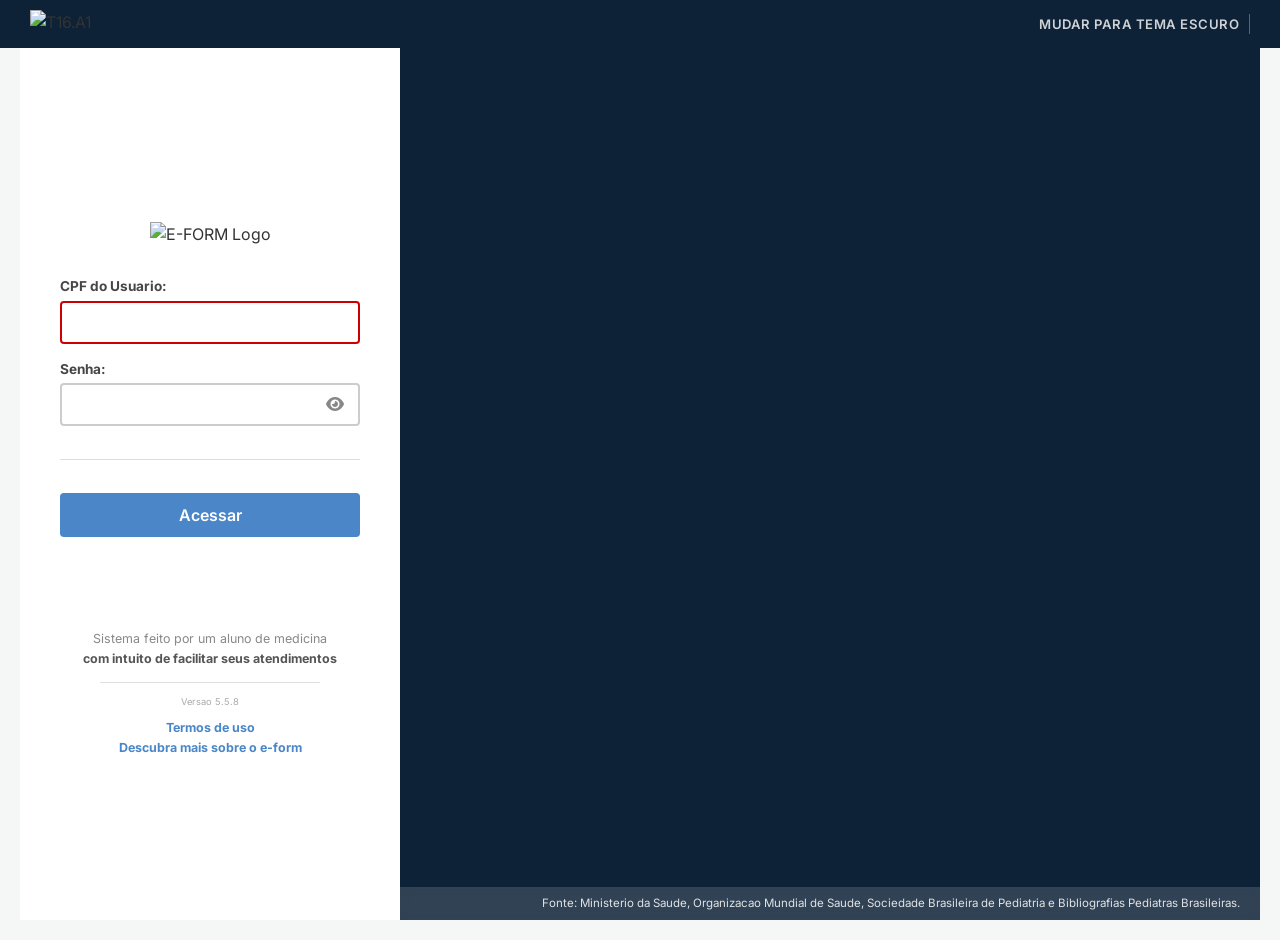
==== commit 92c2a276: "Restore full index.html" ====
--- a/src/main/resources/static/index.html
+++ b/src/main/resources/static/index.html
@@ -1034,9 +1034,8 @@
         }
 
         .login-topbar .t16-brand img {
-            height: 26px;
+            height: 28px;
             width: auto;
-            margin-left: 15px;
         }
 
         .login-topbar .btn-tema {
@@ -1095,7 +1094,7 @@
         }
 
         .login-left .logo-area img {
-            max-width: 280px;
+            max-width: 240px;
             height: auto;
         }
 
@@ -1141,7 +1140,7 @@
         .login-left .btn-acessar {
             width: 100%;
             padding: 12px;
-            background: #0d2137;
+            background: #4a86c8;
             color: white;
             border: none;
             border-radius: 4px;
@@ -1154,12 +1153,12 @@
         }
 
         .login-left .btn-acessar:hover {
-            background: #1a3a5c;
+            background: #3a6fa8;
         }
 
         .login-left .login-footer {
-            margin-top: 15px;
-            padding-top: 15px;
+            margin-top: 30px;
+            padding-top: 20px;
             text-align: center;
             font-size: 0.78em;
             color: #888;
@@ -1324,41 +1323,9 @@
         }
 
         .termos-topbar .t16-brand {
-            display: flex;
-            align-items: center;
-        }
-
-        .termos-topbar .t16-brand img {
-            height: 75px;
-            width: auto;
-            margin: -23px 0;
-        }
-
-        .termos-topbar .btn-tema {
-            background: transparent;
-            border: none;
-            color: rgba(255,255,255,0.8);
-            padding: 6px 0;
-            cursor: pointer;
-            font-size: 0.82em;
-            font-family: inherit;
-            font-weight: 600;
-            text-transform: uppercase;
-            letter-spacing: 0.5px;
-            display: flex;
-            align-items: center;
-            gap: 10px;
-            transition: color 0.2s;
-        }
-
-        .termos-topbar .btn-tema:hover {
-            color: #fff;
-        }
-
-        .termos-topbar .btn-tema .tema-divider {
-            width: 1px;
-            height: 20px;
-            background: rgba(255,255,255,0.3);
+            color: white;
+            font-size: 1.1em;
+            font-weight: 800;
         }
 
         .termos-container {
@@ -1452,415 +1419,6 @@
             background: #252540;
             border-color: #444;
             color: #ccc;
-        }
-
-        /* ============================================
-           BARRA SUPERIOR GLOBAL (todas as paginas)
-           ============================================ */
-        .topbar-global {
-            position: fixed;
-            top: 0;
-            left: 0;
-            right: 0;
-            background: #071D41;
-            padding: 6px 30px;
-            display: flex;
-            justify-content: space-between;
-            align-items: center;
-            z-index: 200;
-            height: 36px;
-        }
-
-        .topbar-global .t16-brand img {
-            height: 22px;
-            width: auto;
-            margin-left: 10px;
-        }
-
-        .topbar-global .btn-tema-global {
-            background: transparent;
-            border: none;
-            color: rgba(255,255,255,0.8);
-            cursor: pointer;
-            font-size: 0.78em;
-            font-family: inherit;
-            font-weight: 600;
-            text-transform: uppercase;
-            letter-spacing: 0.5px;
-            display: flex;
-            align-items: center;
-            gap: 10px;
-        }
-
-        .topbar-global .btn-tema-global:hover { color: #fff; }
-
-        .topbar-global .tema-divider {
-            width: 1px;
-            height: 18px;
-            background: rgba(255,255,255,0.3);
-        }
-
-        /* ============================================
-           HEADER COM LOGO E USUARIO (abaixo da topbar)
-           ============================================ */
-        .header-app {
-            position: fixed;
-            top: 36px;
-            left: 0;
-            right: 0;
-            background: #1351B4;
-            padding: 10px 30px;
-            display: flex;
-            justify-content: space-between;
-            align-items: center;
-            z-index: 190;
-            height: 56px;
-        }
-
-        .header-app .logo-eform img {
-            height: 42px;
-            width: auto;
-        }
-
-        .header-app .user-area {
-            display: flex;
-            align-items: center;
-            gap: 10px;
-            cursor: pointer;
-            background: rgba(255,255,255,0.1);
-            padding: 6px 16px;
-            border-radius: 6px;
-            position: relative;
-            transition: background 0.2s;
-        }
-
-        .header-app .user-area:hover {
-            background: rgba(255,255,255,0.2);
-        }
-
-        .header-app .user-area .user-name {
-            color: #fff;
-            font-size: 0.88em;
-            font-weight: 600;
-            text-align: right;
-            line-height: 1.3;
-        }
-
-        .header-app .user-area .user-name small {
-            font-weight: 400;
-            opacity: 0.8;
-            display: block;
-            font-size: 0.85em;
-        }
-
-        .header-app .user-area .user-arrow {
-            color: #fff;
-            font-size: 0.7em;
-            transition: transform 0.2s;
-        }
-
-        .header-app .user-area.open .user-arrow {
-            transform: rotate(180deg);
-        }
-
-        /* Badge de notificacao */
-        .header-app .user-area .notif-badge {
-            width: 10px;
-            height: 10px;
-            background: #e74c3c;
-            border-radius: 50%;
-            position: absolute;
-            top: 6px;
-            right: 6px;
-        }
-
-        /* ============================================
-           DROPDOWN DO USUARIO
-           ============================================ */
-        .user-dropdown {
-            display: none;
-            position: absolute;
-            top: 100%;
-            right: 0;
-            background: #fff;
-            border: 1px solid #ddd;
-            border-radius: 6px;
-            box-shadow: 0 4px 20px rgba(0,0,0,0.15);
-            min-width: 220px;
-            margin-top: 8px;
-            z-index: 300;
-            overflow: hidden;
-        }
-
-        .user-dropdown.open { display: block; }
-
-        [data-theme="dark"] .user-dropdown {
-            background: #1a1a2e;
-            border-color: #333;
-        }
-
-        .user-dropdown .dropdown-section {
-            padding: 10px 0;
-            border-bottom: 1px solid #eee;
-        }
-
-        [data-theme="dark"] .user-dropdown .dropdown-section {
-            border-color: #333;
-        }
-
-        .user-dropdown .dropdown-section:last-child { border-bottom: none; }
-
-        .user-dropdown .dropdown-label {
-            padding: 4px 16px;
-            font-size: 0.75em;
-            color: #1351B4;
-            font-weight: 700;
-            display: flex;
-            align-items: center;
-            gap: 6px;
-        }
-
-        .user-dropdown .dropdown-item {
-            padding: 8px 16px;
-            font-size: 0.88em;
-            color: #333;
-            cursor: pointer;
-            transition: background 0.15s;
-            display: flex;
-            align-items: center;
-            gap: 8px;
-            border: none;
-            background: none;
-            width: 100%;
-            font-family: inherit;
-            text-align: left;
-        }
-
-        .user-dropdown .dropdown-item:hover {
-            background: #f0f4f8;
-        }
-
-        [data-theme="dark"] .user-dropdown .dropdown-item {
-            color: #ccc;
-        }
-
-        [data-theme="dark"] .user-dropdown .dropdown-item:hover {
-            background: #252540;
-        }
-
-        .user-dropdown .dropdown-item.danger { color: #e74c3c; }
-
-        .user-dropdown .dropdown-item .notif-dot {
-            width: 8px;
-            height: 8px;
-            background: #e74c3c;
-            border-radius: 50%;
-            display: inline-block;
-        }
-
-        /* ============================================
-           BREADCRUMB
-           ============================================ */
-        .breadcrumb-bar {
-            position: fixed;
-            top: 92px;
-            left: 0;
-            right: 0;
-            background: #f0f4f8;
-            padding: 8px 30px 8px 90px;
-            font-size: 0.85em;
-            z-index: 180;
-            border-bottom: 1px solid #ddd;
-            display: flex;
-            align-items: center;
-            gap: 6px;
-        }
-
-        [data-theme="dark"] .breadcrumb-bar {
-            background: #1a1a2e;
-            border-color: #333;
-        }
-
-        .breadcrumb-bar a {
-            color: #1351B4;
-            text-decoration: none;
-        }
-
-        .breadcrumb-bar span { color: #888; }
-
-        /* ============================================
-           SIDEBAR RETRATIL
-           ============================================ */
-        .sidebar-app {
-            position: fixed;
-            top: 120px;
-            left: 0;
-            bottom: 0;
-            width: 56px;
-            background: #fff;
-            border-right: 1px solid #e0e0e0;
-            z-index: 170;
-            transition: width 0.25s ease;
-            overflow: hidden;
-            padding-top: 10px;
-        }
-
-        [data-theme="dark"] .sidebar-app {
-            background: #1a1a2e;
-            border-color: #333;
-        }
-
-        .sidebar-app:hover {
-            width: 240px;
-            box-shadow: 4px 0 15px rgba(0,0,0,0.1);
-        }
-
-        .sidebar-app .sidebar-link {
-            display: flex;
-            align-items: center;
-            gap: 14px;
-            padding: 14px 16px;
-            color: #333;
-            text-decoration: none;
-            font-size: 0.9em;
-            font-weight: 500;
-            transition: background 0.15s;
-            white-space: nowrap;
-            cursor: pointer;
-            border: none;
-            background: none;
-            width: 100%;
-            font-family: inherit;
-        }
-
-        [data-theme="dark"] .sidebar-app .sidebar-link {
-            color: #ccc;
-        }
-
-        .sidebar-app .sidebar-link:hover {
-            background: #f0f4f8;
-        }
-
-        [data-theme="dark"] .sidebar-app .sidebar-link:hover {
-            background: #252540;
-        }
-
-        .sidebar-app .sidebar-link i {
-            font-size: 1.3em;
-            min-width: 24px;
-            text-align: center;
-            color: #1351B4;
-        }
-
-        .sidebar-app .sidebar-link .link-text {
-            opacity: 0;
-            transition: opacity 0.2s;
-        }
-
-        .sidebar-app:hover .sidebar-link .link-text {
-            opacity: 1;
-        }
-
-        /* ============================================
-           AREA DE CONTEUDO PRINCIPAL DO DASHBOARD
-           ============================================ */
-        .main-content-dash {
-            margin-top: 120px;
-            margin-left: 56px;
-            padding: 30px 40px;
-            min-height: calc(100vh - 120px);
-            transition: margin-left 0.25s;
-        }
-
-        /* ============================================
-           DASHBOARD CARDS
-           ============================================ */
-        .dashboard-welcome {
-            background: #fff;
-            border-radius: 8px;
-            padding: 30px;
-            box-shadow: 0 1px 6px rgba(0,0,0,0.06);
-            margin-bottom: 25px;
-        }
-
-        [data-theme="dark"] .dashboard-welcome {
-            background: #1a1a2e;
-        }
-
-        .dashboard-welcome h2 {
-            color: #1351B4;
-            font-size: 1.3em;
-            margin-bottom: 15px;
-        }
-
-        .dashboard-stats {
-            display: flex;
-            gap: 15px;
-            margin-bottom: 20px;
-        }
-
-        .dashboard-stats .stat-card {
-            flex: 1;
-            background: #f0f4f8;
-            border-radius: 8px;
-            padding: 18px;
-            text-align: center;
-            border: 1px solid #e0e0e0;
-        }
-
-        [data-theme="dark"] .dashboard-stats .stat-card {
-            background: #252540;
-            border-color: #333;
-        }
-
-        .dashboard-stats .stat-card .stat-icon {
-            font-size: 1.5em;
-            color: #1351B4;
-            margin-bottom: 8px;
-        }
-
-        .dashboard-stats .stat-card .stat-value {
-            font-size: 1.4em;
-            font-weight: 800;
-            color: var(--text);
-        }
-
-        .dashboard-stats .stat-card .stat-label {
-            font-size: 0.78em;
-            color: #888;
-            margin-top: 4px;
-        }
-
-        .dashboard-message {
-            background: #f8f9fa;
-            border-left: 4px solid #1351B4;
-            padding: 20px 25px;
-            border-radius: 0 8px 8px 0;
-            line-height: 1.7;
-            font-size: 0.9em;
-            color: #555;
-            margin-top: 20px;
-        }
-
-        [data-theme="dark"] .dashboard-message {
-            background: #252540;
-            color: #bbb;
-        }
-
-        .dashboard-message strong { color: #1351B4; }
-
-        [data-theme="dark"] .dashboard-message strong { color: #7ab3ef; }
-
-        .dashboard-message .contact-info {
-            margin-top: 10px;
-            font-size: 0.88em;
-            color: #888;
-        }
-
-        .dashboard-message .contact-info a {
-            color: #1351B4;
-            font-weight: 600;
-            text-decoration: none;
         }
     </style>
     <script src="https://cdn.jsdelivr.net/npm/chart.js@4.4.0/dist/chart.umd.min.js"></script>
@@ -2075,150 +1633,66 @@
         </div>
     </div>
 
-    <div id="page-novidades" class="termos-page">
-        <div class="termos-topbar">
-            <span class="t16-brand"><img src="/img/t16a1-logo.png" alt="T16.A1"></span>
-            <button class="btn-tema" onclick="toggleDarkMode()"><span class="tema-texto-sub">MUDAR PARA TEMA ESCURO</span><span class="tema-divider"></span></button>
-        </div>
-
-        <div class="termos-container">
-            <button class="btn-voltar-termos" onclick="fecharNovidadesVersao()">
-                <i class="fa-solid fa-arrow-left"></i> Voltar
-            </button>
-
-            <h1>Novidades da Versão</h1>
-            <p class="termos-subtitle">Histórico de atualizações do E-FORM</p>
-
-            <div class="termos-question" onclick="this.nextElementSibling.style.display = this.nextElementSibling.style.display === 'none' ? 'block' : 'none'">
-                <i class="fa-solid fa-chevron-down"></i> Versão 5.5.8 — Março/2026
-            </div>
-            <div style="display:none; padding: 10px 18px; line-height: 1.8;">
-                <p><strong>Novidades:</strong></p>
-                <p>• Deploy na nuvem via Railway com PostgreSQL<br>
-                • Sistema de sessão única por dispositivo<br>
-                • Busca global de pacientes entre todos os alunos<br>
-                • Modo leitura para prontuários de outros alunos<br>
-                • Criptografia BCrypt para senhas<br>
-                • Curvas de crescimento OMS (0-19 anos)<br>
-                • Busca automática CID-10 com autocomplete<br>
-                • Redesign da tela de login estilo e-SUS<br>
-                • Página de Termos de Uso e Sobre<br>
-                • Validação de dados no backend<br>
-                • Controle de acesso a prontuários</p>
-            </div>
-
-            <div class="termos-question" onclick="this.nextElementSibling.style.display = this.nextElementSibling.style.display === 'none' ? 'block' : 'none'">
-                <i class="fa-solid fa-chevron-down"></i> Versão 5.0.0 — Versão Inicial
-            </div>
-            <div style="display:none; padding: 10px 18px; line-height: 1.8;">
-                <p><strong>Funcionalidades iniciais:</strong></p>
-                <p>• Sistema de prontuário eletrônico pediátrico<br>
-                • Método SOAP (Subjetivo, Objetivo, Avaliação, Plano)<br>
-                • Autenticação por CPF e senha<br>
-                • Salvamento local e na nuvem<br>
-                • Exportação em PDF e Word<br>
-                • Dashboard com estatísticas<br>
-                • Tema claro e escuro</p>
-            </div>
-        </div>
-    </div>
-
     <div id="page-dashboard" class="page">
-        <!-- BARRA SUPERIOR - T16.A1 -->
-        <div class="topbar-global">
-            <span class="t16-brand"><img src="/img/t16a1-logo.png" alt="T16.A1"></span>
-            <button class="btn-tema-global" onclick="toggleDarkMode()">
-                <span id="tema-texto-dash">MUDAR PARA TEMA ESCURO</span>
-                <span class="tema-divider"></span>
-            </button>
-        </div>
-
-        <!-- HEADER - LOGO EFORM + USUARIO -->
-        <div class="header-app">
-            <div class="logo-eform">
-                <img src="/img/eform-logo.png" alt="E-FORM">
-            </div>
-            <div class="user-area" id="user-area" onclick="toggleUserDropdown()">
-                <div class="user-name">
-                    <span id="dash-user-nome">Victor Iunglaus Azoia</span>
-                    <small>Seja Bem-Vindo!</small>
+        <div class="container-app" style="max-width: 900px; margin-top: 5vh;">
+            <div class="card" style="padding: 50px 40px; text-align: center;">
+                <div
+                    style="width: 80px; height: 80px; background-color: rgba(0,86,179,0.1); border-radius: 50%; display: flex; align-items: center; justify-content: center; margin: 0 auto 20px auto;">
+                    <i class="fa-solid fa-user-doctor" style="font-size: 35px; color: var(--primary);"></i>
                 </div>
-                <i class="fa-solid fa-chevron-up user-arrow"></i>
-                <div class="notif-badge"></div>
-
-                <!-- DROPDOWN -->
-                <div class="user-dropdown" id="user-dropdown">
-                    <div class="dropdown-section">
-                        <div class="dropdown-label"><i class="fa-solid fa-location-dot"></i> Acesso</div>
-                        <button class="dropdown-item" onclick="sairDaConta()">Trocar acesso</button>
+                <h1 style="color: var(--primary); margin-bottom: 10px;">Olá, <span id="dash-user-name">Aluno</span>!
+                </h1>
+                <p style="color: var(--text); opacity: 0.8; font-size: 1.1em; margin-bottom: 20px;">Bem-vindo(a) ao seu
+                    painel pessoal de controle.</p>
+
+                <div class="grid-3" style="margin-bottom: 30px;">
+                    <div class="dash-card" style="padding: 20px;">
+                        <i class="fa-solid fa-file-waveform"
+                            style="font-size: 25px; color: var(--primary); margin-bottom: 10px;"></i>
+                        <h3 style="font-size: 1.5em; margin: 0; padding: 0; background: none; border: none; color: var(--text);"
+                            id="stat-total">--</h3>
+                        <p style="font-size: 0.8em; opacity: 0.7; margin: 5px 0 0 0;">Total de Prontuários</p>
                     </div>
-                    <div class="dropdown-section">
-                        <button class="dropdown-item" onclick="abrirNovidadesVersao()">
-                            <span class="notif-dot"></span> Novidades da versão
-                        </button>
-                        <button class="dropdown-item" onclick="abrirSobreEform()">Sobre</button>
-                        <button class="dropdown-item" onclick="abrirTermosUso()">Termos de uso</button>
+                    <div class="dash-card" style="padding: 20px;">
+                        <i class="fa-solid fa-clock-rotate-left"
+                            style="font-size: 25px; color: var(--primary); margin-bottom: 10px;"></i>
+                        <h3 style="font-size: 1.2em; margin: 0; padding: 0; background: none; border: none; color: var(--text);"
+                            id="stat-data">--/--/----</h3>
+                        <p style="font-size: 0.8em; opacity: 0.7; margin: 5px 0 0 0;">Último Registro</p>
                     </div>
-                    <div class="dropdown-section">
-                        <button class="dropdown-item danger" onclick="sairDaConta()">
-                            <i class="fa-solid fa-right-from-bracket"></i> Sair
-                        </button>
+                    <div class="dash-card" style="padding: 20px;">
+                        <i class="fa-solid fa-person-breastfeeding"
+                            style="font-size: 25px; color: var(--primary); margin-bottom: 10px;"></i>
+                        <h3 style="font-size: 1.2em; margin: 0; padding: 0; background: none; border: none; color: var(--text);"
+                            id="stat-nome">--</h3>
+                        <p style="font-size: 0.8em; opacity: 0.7; margin: 5px 0 0 0;">Último Paciente</p>
                     </div>
                 </div>
-            </div>
-        </div>
-
-        <!-- BREADCRUMB -->
-        <div class="breadcrumb-bar">
-            <a href="#"><i class="fa-solid fa-house"></i></a>
-            <span>&gt;</span>
-        </div>
-
-        <!-- SIDEBAR RETRATIL -->
-        <div class="sidebar-app">
-            <button class="sidebar-link" onclick="irParaSetup()">
-                <i class="fa-solid fa-user-plus" style="color:#e67e22;"></i>
-                <span class="link-text">Novo Atendimento</span>
-            </button>
-            <button class="sidebar-link" onclick="irParaLista()">
-                <i class="fa-solid fa-clipboard-list" style="color:#1351B4;"></i>
-                <span class="link-text">Meus Prontuários</span>
-            </button>
-        </div>
-
-        <!-- CONTEUDO PRINCIPAL -->
-        <div class="main-content-dash">
-            <div class="dashboard-welcome">
-                <h2 id="dash-titulo">Painel de controle particular de Victor!</h2>
-
-                <!-- ESTATISTICAS -->
-                <div class="dashboard-stats">
-                    <div class="stat-card">
-                        <div class="stat-icon"><i class="fa-solid fa-file-medical"></i></div>
-                        <div class="stat-value" id="dash-total">0</div>
-                        <div class="stat-label">Total de Prontuários</div>
+
+                <div class="grid-2">
+                    <div class="dash-card" onclick="irParaSetup()">
+                        <i class="fa-solid fa-file-medical"
+                            style="font-size: 40px; color: var(--primary); margin-bottom: 15px;"></i>
+                        <h3
+                            style="margin-bottom: 10px; border:none; background:none; padding:0; color: var(--primary);">
+                            Novo Atendimento</h3>
+                        <p style="font-size: 0.9em; opacity: 0.7; margin: 0; color: var(--text);">Iniciar a anamnese e
+                            exame de um novo paciente.</p>
                     </div>
-                    <div class="stat-card">
-                        <div class="stat-icon"><i class="fa-solid fa-clock-rotate-left"></i></div>
-                        <div class="stat-value" id="dash-data">--</div>
-                        <div class="stat-label">Último Registro</div>
-                    </div>
-                    <div class="stat-card">
-                        <div class="stat-icon"><i class="fa-solid fa-child"></i></div>
-                        <div class="stat-value" id="dash-paciente">--</div>
-                        <div class="stat-label">Último Paciente</div>
+
+                    <div class="dash-card green" onclick="buscarMeusProntuarios()">
+                        <i class="fa-solid fa-folder-open"
+                            style="font-size: 40px; color: #28a745; margin-bottom: 15px;"></i>
+                        <h3 style="margin-bottom: 10px; border:none; background:none; padding:0; color: #28a745;">Meus
+                            Prontuários</h3>
+                        <p style="font-size: 0.9em; opacity: 0.7; margin: 0; color: var(--text);">Acessar e editar
+                            histórico de pacientes salvos.</p>
                     </div>
                 </div>
 
-                <!-- MENSAGEM DE BOAS VINDAS -->
-                <div class="dashboard-message">
-                    <p>O <strong>E-FORM</strong> está aqui para facilitar e organizar a sua vida como estudante. Espero que faça bom uso da plataforma.</p>
-                    <p>Caso tenha alguma dúvida ou deseja relatar algum erro ou adicionar algum comentário construtivo, peço que entre em contato com o desenvolvedor.</p>
-                    <div class="contact-info">
-                        <strong>Contato:</strong> Email: <a href="mailto:victorazoia@icloud.com">victorazoia@icloud.com</a> | Celular: <strong>(18) 99725-1106</strong>
-                    </div>
-                    <p style="margin-top:12px; font-size:0.9em; font-style:italic;">Agradeço desde já por estar utilizando essa plataforma, lembre-se que essa plataforma está em desenvolvimento e constante atualização, logo peço paciência caso tenha alguma experiência ruim. Ela já será solucionada!</p>
-                </div>
+                <button class="btn btn-secondary" onclick="sairDaConta()"
+                    style="width: auto; margin-top: 50px; padding: 10px 25px;"><i
+                        class="fa-solid fa-right-from-bracket"></i> Sair da Conta</button>
             </div>
         </div>
     </div>
@@ -4150,8 +3624,6 @@
             var texto = tema === 'dark' ? 'MUDAR PARA TEMA CLARO' : 'MUDAR PARA TEMA ESCURO';
             var el = document.getElementById('tema-texto');
             if (el) el.textContent = texto;
-            var elDash = document.getElementById('tema-texto-dash');
-            if (elDash) elDash.textContent = texto;
             document.querySelectorAll('.tema-texto-sub').forEach(function (e) {
                 e.textContent = texto;
             });
@@ -4266,12 +3738,13 @@
                     localStorage.setItem('usuarioLogadoNome', dadosUsuario.nomeCompleto);
                     localStorage.setItem('ambulato_token', dadosUsuario.token);
 
+                    document.getElementById('dash-user-name').innerText = dadosUsuario.nomeCompleto.split(' ')[0];
                     document.getElementById('setup-error').innerText = "";
                     document.querySelector('.active-page').classList.remove('active-page');
                     document.getElementById('page-dashboard').classList.add('active-page');
                     if (btnLogin) { btnLogin.innerHTML = loginOriginalText; btnLogin.disabled = false; }
 
-                    atualizarDashboard();
+                    carregarEstatisticasDashboard();
                     gerarCamposAlunos();
                     restaurarDadosSalvos();
                     showToast("Login realizado com sucesso!", "success");
@@ -4283,78 +3756,29 @@
                 });
         }
 
-        // === DROPDOWN DO USUARIO ===
-        function toggleUserDropdown() {
-            var dropdown = document.getElementById('user-dropdown');
-            var userArea = document.getElementById('user-area');
-            dropdown.classList.toggle('open');
-            userArea.classList.toggle('open');
-        }
-
-        // Fechar dropdown ao clicar fora
-        document.addEventListener('click', function(e) {
-            var userArea = document.getElementById('user-area');
-            var dropdown = document.getElementById('user-dropdown');
-            if (userArea && dropdown && !userArea.contains(e.target)) {
-                dropdown.classList.remove('open');
-                userArea.classList.remove('open');
-            }
-        });
-
-        // === NAVEGACAO DA SIDEBAR ===
-        function irParaLista() {
-            document.querySelectorAll('.page').forEach(function(pg) { pg.classList.remove('active-page'); });
-            document.getElementById('page-lista').classList.add('active-page');
-        }
-
-        // === NOVIDADES DA VERSAO ===
-        function abrirNovidadesVersao() {
-            document.querySelectorAll('.page').forEach(function(pg) { pg.classList.remove('active-page'); });
-            document.getElementById('page-novidades').classList.add('active');
-            document.getElementById('page-dashboard').classList.remove('active-page');
-            window.scrollTo(0, 0);
-        }
-
-        function fecharNovidadesVersao() {
-            document.getElementById('page-novidades').classList.remove('active');
-            document.getElementById('page-dashboard').classList.add('active-page');
-        }
-
-        // === ATUALIZAR DASHBOARD ===
-        function atualizarDashboard() {
-            var nome = localStorage.getItem('usuarioLogadoNome') || 'Usuario';
-            var primeiroNome = nome.split(' ')[0];
-
-            var elNome = document.getElementById('dash-user-nome');
-            if (elNome) elNome.textContent = nome;
-
-            var elTitulo = document.getElementById('dash-titulo');
-            if (elTitulo) elTitulo.textContent = 'Painel de controle particular de ' + primeiroNome + '!';
-
-            // Busca estatisticas
-            var token = localStorage.getItem('ambulato_token');
-            var baseUrl = window.location.origin;
-
-            fetch(baseUrl + '/api/prontuarios/stats', {
-                headers: { 'Authorization': 'Bearer ' + token }
+        function carregarEstatisticasDashboard() {
+            const token = localStorage.getItem('ambulato_token');
+            if (!token) return;
+
+            fetch('/api/prontuarios/stats', {
+                method: 'GET',
+                headers: getAuthHeaders()
             })
-            .then(function(r) { return r.json(); })
-            .then(function(stats) {
-                var elTotal = document.getElementById('dash-total');
-                var elData = document.getElementById('dash-data');
-                var elPaciente = document.getElementById('dash-paciente');
-
-                if (elTotal) elTotal.textContent = stats.total || '0';
-                if (elPaciente) elPaciente.textContent = stats.ultimoPaciente || '--';
-                if (elData && stats.ultimaData) {
-                    elData.textContent = new Date(stats.ultimaData).toLocaleDateString('pt-BR');
-                }
-            })
-            .catch(function(err) { console.error('Erro stats:', err); });
-        }
-
-        // Keep old name as alias for backward compatibility
-        function carregarEstatisticasDashboard() { atualizarDashboard(); }
+                .then(resposta => {
+                    if (resposta.ok) return resposta.json();
+                    throw new Error("N\u00e3o foi poss\u00edvel carregar estat\u00edsticas.");
+                })
+                .then(stats => {
+                    document.getElementById('stat-total').innerText = stats.total;
+                    document.getElementById('stat-nome').innerText = stats.ultimoPaciente || "--";
+                    if (stats.ultimaData) {
+                        document.getElementById('stat-data').innerText = new Date(stats.ultimaData).toLocaleDateString('pt-BR');
+                    } else {
+                        document.getElementById('stat-data').innerText = "--/--/----";
+                    }
+                })
+                .catch(erro => console.error(erro));
+        }
 
         function sairDaConta() {
             // Faz logout no servidor para invalidar o token
@@ -4378,12 +3802,12 @@
 
         function irParaSetup() {
             prontuarioAberto = null;
-            document.querySelectorAll('.page').forEach(function(pg) { pg.classList.remove('active-page'); });
+            document.querySelector('.active-page').classList.remove('active-page');
             document.getElementById('page-setup').classList.add('active-page');
         }
 
         function voltarAoDashboard() {
-            document.querySelectorAll('.page').forEach(function(pg) { pg.classList.remove('active-page'); });
+            document.querySelector('.active-page').classList.remove('active-page');
             document.getElementById('page-dashboard').classList.add('active-page');
         }
 
@@ -6259,7 +5683,6 @@
             })
             .then(function(r) { return r.json(); })
             .then(function(p) {
-                // Carrega os dados no formulario
                 if (p.dadosGeraisJson) {
                     try {
                         var dados = JSON.parse(p.dadosGeraisJson);
@@ -6269,46 +5692,47 @@
                                 if (el.type === 'checkbox') el.checked = dados[key];
                                 else if (el.type === 'radio') {
                                     if (el.value === dados[key]) el.checked = true;
-                                }
-                                else el.value = dados[key];
+                                } else el.value = dados[key];
                             }
                         });
                     } catch(e) { console.error('Erro ao parsear JSON:', e); }
                 }
 
-                // Navega para page-consulta
-                document.querySelectorAll('.page').forEach(function(pg) { pg.classList.remove('active-page'); });
-                document.getElementById('page-consulta').classList.add('active-page');
-
-                // MODO LEITURA
+                var paginas = document.querySelectorAll('.page');
+                paginas.forEach(function(pg) { pg.classList.remove('active-page'); });
+
+                var paginaAnamnese = document.getElementById('page-consulta');
+                if (!paginaAnamnese) paginaAnamnese = document.getElementById('page-formulario');
+                if (paginaAnamnese) paginaAnamnese.classList.add('active-page');
+
                 setTimeout(function() {
-                    var container = document.getElementById('page-consulta');
-
-                    // Desabilita todos os campos
-                    container.querySelectorAll('input, select, textarea').forEach(function(c) {
+                    var container = paginaAnamnese || document.querySelector('.active-page');
+                    var campos = container.querySelectorAll('input, select, textarea');
+                    campos.forEach(function(c) {
                         c.setAttribute('disabled', 'true');
                         c.style.opacity = '0.7';
                         c.style.pointerEvents = 'none';
                     });
 
-                    // Esconde botoes da sidebar
-                    container.querySelectorAll('a, button, .sidebar-item, .menu-item, [onclick]').forEach(function(item) {
-                        var texto = (item.textContent || '').toLowerCase();
-                        if (texto.includes('prontuario') || texto.includes('limpar') || texto.includes('finalizar') || texto.includes('salvar')) {
-                            item.setAttribute('data-leitura-hidden', 'true');
-                            item.style.display = 'none';
-                        }
-                    });
-
-                    // Remove banner anterior se existir
+                    var sidebar = container.querySelector('.sidebar, .menu-lateral');
+                    if (sidebar) {
+                        var itens = sidebar.querySelectorAll('a, button, .sidebar-item, .menu-item');
+                        itens.forEach(function(item) {
+                            var texto = item.textContent.toLowerCase();
+                            if (texto.includes('prontuario') || texto.includes('limpar') || texto.includes('finalizar') || texto.includes('salvar')) {
+                                item.style.display = 'none';
+                            }
+                        });
+                    }
+
                     var bannerExistente = document.getElementById('banner-leitura');
                     if (bannerExistente) bannerExistente.remove();
 
-                    // Banner laranja de leitura
                     var banner = document.createElement('div');
                     banner.id = 'banner-leitura';
                     banner.style.cssText = 'background:#e67e22;color:#fff;padding:12px 20px;text-align:center;font-weight:700;font-size:0.9em;position:sticky;top:0;z-index:999;display:flex;justify-content:center;align-items:center;gap:15px;';
-                    banner.innerHTML = '<i class="fa-solid fa-lock"></i> MODO LEITURA - Atendido por: ' + (alunoNome || 'Outro aluno') + ' <button onclick="sairModoLeitura()" style="background:#fff;color:#333;border:none;padding:6px 16px;border-radius:4px;cursor:pointer;font-family:inherit;font-weight:700;">Voltar</button>';
+                    banner.innerHTML = '<i class="fa-solid fa-lock"></i> MODO LEITURA - Prontuario atendido por: ' + (alunoNome || 'Outro aluno') + ' <button onclick="sairModoLeitura()" style="background:#fff;color:#333;border:none;padding:6px 16px;border-radius:4px;cursor:pointer;font-family:inherit;font-weight:700;margin-left:10px;">Voltar</button>';
+
                     container.insertBefore(banner, container.firstChild);
                 }, 300);
 
@@ -6329,81 +5753,67 @@
             })
             .then(function(r) { return r.json(); })
             .then(function(p) {
-                // Navega para page-soap
-                document.querySelectorAll('.page').forEach(function(pg) { pg.classList.remove('active-page'); });
-                document.getElementById('page-soap').classList.add('active-page');
-
-                // Preenche os campos SOAP (tenta varios IDs possiveis)
-                var camposS = ['soap-s', 'resumo-subjetivo', 'subjetivo'];
-                var camposO = ['soap-o', 'resumo-objetivo', 'objetivo'];
-                var camposA = ['soap-a', 'resumo-avaliacao', 'avaliacao'];
-                var camposP = ['soap-p', 'resumo-plano', 'plano'];
-
-                function preencherCampo(ids, valor) {
-                    for (var i = 0; i < ids.length; i++) {
-                        var el = document.getElementById(ids[i]);
-                        if (el) { el.value = valor || ''; el.setAttribute('disabled', 'true'); return; }
-                    }
-                }
-
-                preencherCampo(camposS, p.subjetivo);
-                preencherCampo(camposO, p.objetivo);
-                preencherCampo(camposA, p.avaliacao);
-                preencherCampo(camposP, p.plano);
+                var paginas = document.querySelectorAll('.page');
+                paginas.forEach(function(pg) { pg.classList.remove('active-page'); });
+
+                var paginaSoap = document.getElementById('page-soap');
+                if (paginaSoap) paginaSoap.classList.add('active-page');
+
+                var elS = document.getElementById('soap-s') || document.getElementById('resumo-subjetivo');
+                var elO = document.getElementById('soap-o') || document.getElementById('resumo-objetivo');
+                var elA = document.getElementById('soap-a') || document.getElementById('resumo-avaliacao');
+                var elP = document.getElementById('soap-p') || document.getElementById('resumo-plano');
+
+                if (elS) { elS.value = p.subjetivo || ''; elS.setAttribute('disabled', 'true'); }
+                if (elO) { elO.value = p.objetivo || ''; elO.setAttribute('disabled', 'true'); }
+                if (elA) { elA.value = p.avaliacao || ''; elA.setAttribute('disabled', 'true'); }
+                if (elP) { elP.value = p.plano || ''; elP.setAttribute('disabled', 'true'); }
 
                 setTimeout(function() {
-                    var container = document.getElementById('page-soap');
-
-                    // Desabilita todas as textareas e inputs
-                    container.querySelectorAll('textarea, input').forEach(function(c) {
-                        c.setAttribute('disabled', 'true');
-                        c.style.opacity = '0.7';
-                        c.style.pointerEvents = 'none';
-                    });
-
-                    // Esconde botoes de salvar/editar
-                    container.querySelectorAll('button').forEach(function(btn) {
-                        var texto = (btn.textContent || '').toLowerCase();
-                        if (texto.includes('salvar') || texto.includes('edic') || texto.includes('finalizar')) {
-                            btn.setAttribute('data-leitura-hidden', 'true');
+                    var container = paginaSoap || document.querySelector('.active-page');
+
+                    var botoesEsconder = container.querySelectorAll('button');
+                    botoesEsconder.forEach(function(btn) {
+                        var texto = btn.textContent.toLowerCase();
+                        if (texto.includes('salvar') || texto.includes('edic')) {
                             btn.style.display = 'none';
                         }
                     });
 
-                    // Banner
                     var bannerExistente = document.getElementById('banner-leitura');
                     if (bannerExistente) bannerExistente.remove();
 
                     var banner = document.createElement('div');
                     banner.id = 'banner-leitura';
                     banner.style.cssText = 'background:#e67e22;color:#fff;padding:12px 20px;text-align:center;font-weight:700;font-size:0.9em;position:sticky;top:0;z-index:999;display:flex;justify-content:center;align-items:center;gap:15px;';
-                    banner.innerHTML = '<i class="fa-solid fa-lock"></i> MODO LEITURA - Paciente: ' + p.pacienteNome + ' | Atendido por: ' + (alunoNome || 'Outro aluno') + ' <button onclick="sairModoLeitura()" style="background:#fff;color:#333;border:none;padding:6px 16px;border-radius:4px;cursor:pointer;font-family:inherit;font-weight:700;">Voltar</button>';
+                    banner.innerHTML = '<i class="fa-solid fa-lock"></i> MODO LEITURA - SOAP do paciente: ' + p.pacienteNome + ' | Atendido por: ' + (alunoNome || 'Outro aluno') + ' <button onclick="sairModoLeitura()" style="background:#fff;color:#333;border:none;padding:6px 16px;border-radius:4px;cursor:pointer;font-family:inherit;font-weight:700;margin-left:10px;">Voltar</button>';
+
                     container.insertBefore(banner, container.firstChild);
                 }, 300);
             });
         }
 
         function sairModoLeitura() {
-            // Remove banner
             var banner = document.getElementById('banner-leitura');
             if (banner) banner.remove();
 
-            // Reabilita todos os campos
-            document.querySelectorAll('[disabled]').forEach(function(c) {
+            document.querySelectorAll('input[disabled], select[disabled], textarea[disabled]').forEach(function(c) {
                 c.removeAttribute('disabled');
                 c.style.opacity = '';
                 c.style.pointerEvents = '';
             });
 
-            // Mostra botoes que foram escondidos
-            document.querySelectorAll('[data-leitura-hidden]').forEach(function(el) {
-                el.removeAttribute('data-leitura-hidden');
-                el.style.display = '';
+            document.querySelectorAll('.page button').forEach(function(btn) {
+                btn.style.display = '';
             });
 
-            // Volta para page-lista
+            document.querySelectorAll('.sidebar-item, .menu-item').forEach(function(item) {
+                item.style.display = '';
+            });
+
             document.querySelectorAll('.page').forEach(function(pg) { pg.classList.remove('active-page'); });
-            document.getElementById('page-lista').classList.add('active-page');
+            var lista = document.getElementById('page-lista') || document.getElementById('page-prontuarios');
+            if (lista) lista.classList.add('active-page');
         }
     </script>
 </body>
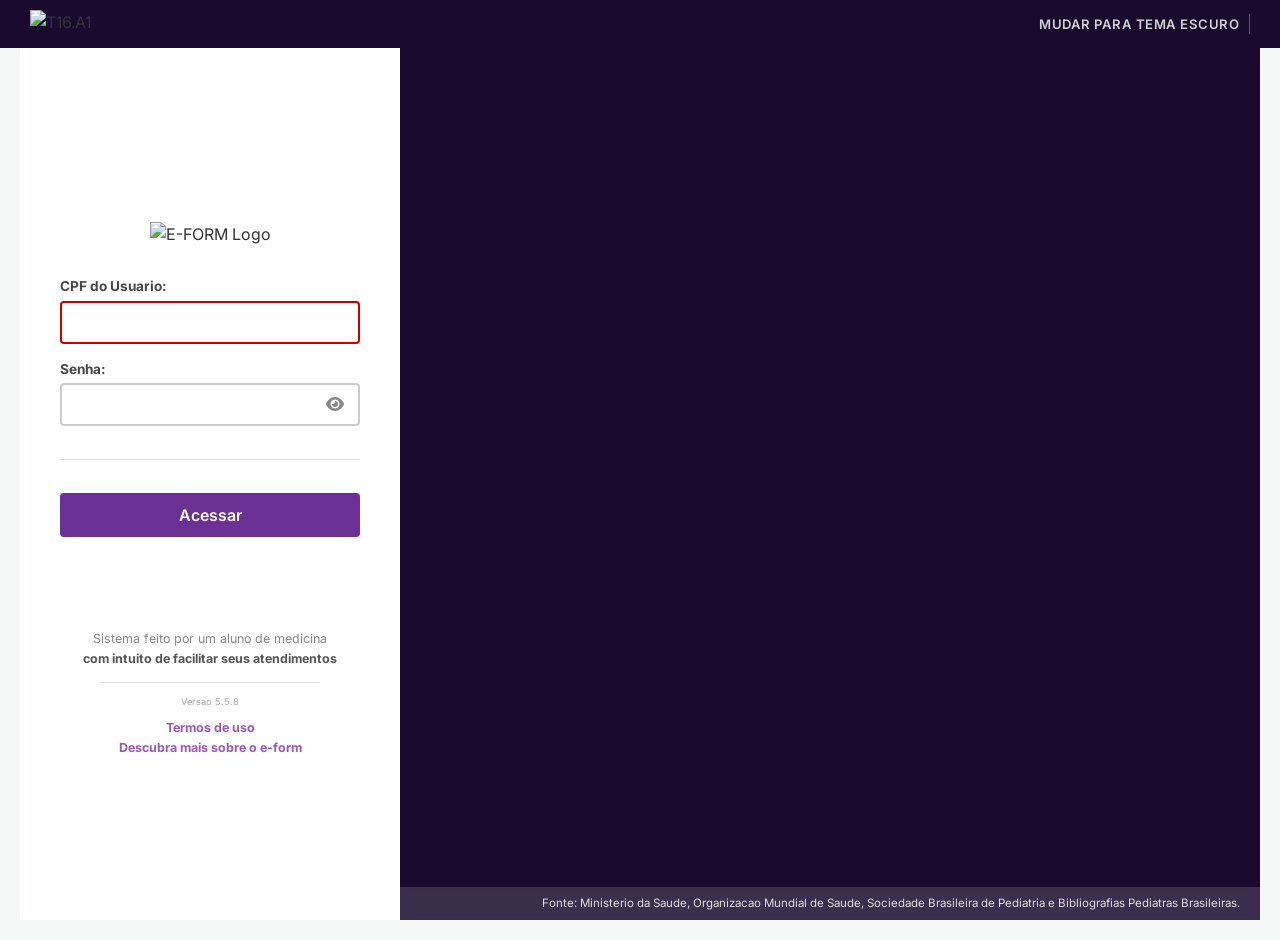
==== commit 71a6fb3f: "Update color scheme in index.html" ====
--- a/src/main/resources/static/index.html
+++ b/src/main/resources/static/index.html
@@ -11,8 +11,8 @@
 
     <style>
         :root {
-            --primary: #0056b3;
-            --primary-hover: #004494;
+            --primary: #5b2d8e;
+            --primary-hover: #4a2275;
             --bg: #f4f7f6;
             --text: #333;
             --border: #e1e4e8;
@@ -25,16 +25,16 @@
         }
 
         [data-theme="dark"] {
-            --primary: #4da3ff;
-            --primary-hover: #1a8cff;
-            --bg: #121212;
+            --primary: #9b59b6;
+            --primary-hover: #7d3c98;
+            --bg: #0d0a14;
             --text: #e0e0e0;
-            --card-bg: #1e1e1e;
-            --border: #333;
+            --card-bg: #15101e;
+            --border: #2a1f3d;
             --shadow: 0 10px 30px rgba(0, 0, 0, 0.5);
-            --box-bg: #2d2d2d;
-            --input-bg: #252525;
-            --input-focus: #1e1e1e;
+            --box-bg: #1e1530;
+            --input-bg: #1a1228;
+            --input-focus: #15101e;
         }
 
         html {
@@ -125,7 +125,7 @@
             padding-bottom: 5px;
             padding-left: 12px;
             border-left: 5px solid var(--primary);
-            background: linear-gradient(90deg, rgba(0, 86, 179, 0.05) 0%, rgba(255, 255, 255, 0) 100%);
+            background: linear-gradient(90deg, rgba(91, 45, 142, 0.05) 0%, rgba(255, 255, 255, 0) 100%);
             border-radius: 4px;
             font-size: 1.25em;
         }
@@ -326,7 +326,7 @@
             outline: none;
             background-color: var(--input-focus);
             border-color: var(--primary);
-            box-shadow: 0 0 0 4px rgba(0, 86, 179, 0.1);
+            box-shadow: 0 0 0 4px rgba(91, 45, 142, 0.1);
         }
 
         .btn {
@@ -384,7 +384,7 @@
         }
 
         .btn-word {
-            background-color: #0056b3;
+            background-color: #5b2d8e;
             margin-top: 10px;
             font-size: 16px;
             padding: 12px 24px;
@@ -392,7 +392,7 @@
         }
 
         .btn-word:hover {
-            background-color: #004494;
+            background-color: #4a2275;
         }
 
         .page {
@@ -751,7 +751,7 @@
             outline: none;
             background-color: var(--input-focus);
             border-color: var(--primary);
-            box-shadow: 0 0 0 4px rgba(0, 86, 179, 0.1);
+            box-shadow: 0 0 0 4px rgba(91, 45, 142, 0.1);
         }
 
         #cid-input::placeholder {
@@ -786,12 +786,12 @@
 
         .cid-item:hover,
         .cid-item.active {
-            background: rgba(0, 86, 179, 0.1);
+            background: rgba(91, 45, 142, 0.1);
         }
 
         [data-theme="dark"] .cid-item:hover,
         [data-theme="dark"] .cid-item.active {
-            background: rgba(77, 163, 255, 0.1);
+            background: rgba(155, 89, 182, 0.1);
         }
 
         .cid-item:last-child {
@@ -1009,9 +1009,9 @@
         }
 
         .badge-blue {
-            background: rgba(77, 163, 255, 0.2);
-            color: #4da3ff;
-            border: 1px solid rgba(77, 163, 255, 0.3)
+            background: rgba(155, 89, 182, 0.2);
+            color: #9b59b6;
+            border: 1px solid rgba(155, 89, 182, 0.3)
         }
 
         /* === NOVA TELA DE LOGIN ESTILO E-SUS === */
@@ -1020,7 +1020,7 @@
             top: 0;
             left: 0;
             right: 0;
-            background: #0d2137;
+            background: #1a0a2e;
             padding: 8px 30px;
             display: flex;
             justify-content: space-between;
@@ -1085,7 +1085,7 @@
         }
 
         [data-theme="dark"] .login-left {
-            background: #1a1a2e;
+            background: #12091e;
         }
 
         .login-left .logo-area {
@@ -1123,8 +1123,8 @@
 
         .login-left .login-input:focus {
             outline: none;
-            border-color: #0d2137;
-            box-shadow: 0 0 0 3px rgba(13, 33, 55, 0.1);
+            border-color: #1a0a2e;
+            box-shadow: 0 0 0 3px rgba(26, 10, 46, 0.1);
         }
 
         .login-left .login-input.valid {
@@ -1132,7 +1132,7 @@
         }
 
         [data-theme="dark"] .login-left .login-input {
-            background: #252540;
+            background: #1e1330;
             color: #e0e0e0;
             border-color: #444;
         }
@@ -1140,7 +1140,7 @@
         .login-left .btn-acessar {
             width: 100%;
             padding: 12px;
-            background: #4a86c8;
+            background: #6a3093;
             color: white;
             border: none;
             border-radius: 4px;
@@ -1153,7 +1153,7 @@
         }
 
         .login-left .btn-acessar:hover {
-            background: #3a6fa8;
+            background: #552080;
         }
 
         .login-left .login-footer {
@@ -1188,7 +1188,7 @@
         }
 
         .login-left .login-footer a {
-            color: #4a86c8;
+            color: #9b59b6;
             text-decoration: none;
             font-weight: 700;
         }
@@ -1216,7 +1216,7 @@
 
         .login-right {
             flex: 1;
-            background: #0d2137;
+            background: #1a0a2e;
             display: flex;
             align-items: center;
             justify-content: center;
@@ -1314,7 +1314,7 @@
             top: 0;
             left: 0;
             right: 0;
-            background: #0d2137;
+            background: #1a0a2e;
             padding: 8px 30px;
             display: flex;
             justify-content: space-between;
@@ -1341,19 +1341,19 @@
         }
 
         [data-theme="dark"] .termos-container {
-            background: #1a1a2e;
+            background: #12091e;
             color: #ccc;
         }
 
         .termos-container h1 {
             font-size: 1.4em;
-            color: #0d2137;
+            color: #1a0a2e;
             margin-bottom: 5px;
         }
 
         .termos-container h2 {
             font-size: 1.15em;
-            color: #0d2137;
+            color: #1a0a2e;
             margin-top: 25px;
             margin-bottom: 8px;
         }
@@ -1526,7 +1526,8 @@
                         style="color:#2a6496; font-weight:700;">e-SUS de Assis-SP</a>, sistema fornecido pelo <a
                         href="https://www.gov.br/" target="_blank" style="color:#2a6496; font-weight:700;">gov.br</a>,
                     de forma totalmente digital. Isso aumenta a segurança e facilita a organização das informações
-                    clínicas dos pacientes atendidos no ambulatório.</p>
+                    clínicas dos pacientes atendidos no ambulatório.
+                </p>
             </div>
 
             <div class="termos-question"
@@ -3723,7 +3724,7 @@
 
             document.getElementById('login-error').innerText = "Autenticando no servidor...";
             document.getElementById('login-error').classList.remove('text-danger');
-            document.getElementById('login-error').style.color = "#0056b3";
+            document.getElementById('login-error').style.color = "#5b2d8e";
 
             fetch('/api/auth/login', {
                 method: 'POST',
@@ -5611,66 +5612,66 @@
             fetch(baseUrl + '/api/prontuarios/buscar?nome=' + encodeURIComponent(nome), {
                 headers: { 'Authorization': 'Bearer ' + token }
             })
-            .then(function(r) {
-                if (r.status === 401) {
-                    alert('Sessao expirada. Faca login novamente.');
-                    sairDaConta();
-                    return;
-                }
-                return r.json();
-            })
-            .then(function(dados) {
-                if (!dados || dados.length === 0) {
-                    document.getElementById('resultados-busca-global').innerHTML =
-                        '<p style="color:#888; text-align:center; padding:20px;">Nenhum paciente encontrado com esse nome.</p>';
-                    return;
-                }
-
-                var html = '<h4 style="margin-bottom:10px;">Resultados da busca (' + dados.length + '):</h4>';
-                dados.forEach(function(p) {
-                    var data = p.dataAtendimento ? new Date(p.dataAtendimento).toLocaleDateString('pt-BR') : '';
-                    var proprietario = p.proprietario;
-                    var nomeMae = '';
-                    if (p.dadosGeraisJson) {
-                        try {
-                            var dg = JSON.parse(p.dadosGeraisJson);
-                            nomeMae = dg['dg-mae'] || dg['dg-nome-mae'] || '';
-                        } catch(e) {}
+                .then(function (r) {
+                    if (r.status === 401) {
+                        alert('Sessao expirada. Faca login novamente.');
+                        sairDaConta();
+                        return;
                     }
-                    var maeTexto = nomeMae ? nomeMae : 'Nao informada';
-
-                    if (proprietario) {
-                        html += '<div class="card-prontuario" style="border-left: 4px solid #1a73e8; background: var(--box-bg); border-radius: 8px; padding: 18px 20px; margin-bottom: 10px; display: flex; justify-content: space-between; align-items: center; box-shadow: 0 1px 4px rgba(0,0,0,0.06);">';
-                        html += '<div>';
-                        html += '<strong style="font-size:1.1em; color:#1a73e8;">' + p.pacienteNome + '</strong><br>';
-                        html += '<span style="font-size:0.85em; color:var(--text);"><strong>Data:</strong> ' + data + ' | <strong>Mae:</strong> ' + maeTexto + '</span>';
-                        html += '</div>';
-                        html += '<div style="display:flex; gap:6px;">';
-                        html += '<button class="btn btn-danger" style="width:auto;" onclick="excluirProntuario(' + p.id + ')"><i class="fa-solid fa-trash"></i></button>';
-                        html += '<button class="btn btn-primary" style="width:auto;" onclick="abrirProntuarioSalvo(' + p.id + ')"><i class="fa-solid fa-pen"></i> Editar</button>';
-                        html += '<button class="btn" style="width:auto; background:#28a745; color:#fff;" onclick="abrirResumoSoap(' + p.id + ')"><i class="fa-solid fa-file-medical"></i> Resumo SOAP</button>';
-                        html += '</div></div>';
-                    } else {
-                        html += '<div class="card-prontuario" style="border-left: 4px solid #e67e22; background: var(--box-bg); border-radius: 8px; padding: 18px 20px; margin-bottom: 10px; display: flex; justify-content: space-between; align-items: center; box-shadow: 0 1px 4px rgba(0,0,0,0.06);">';
-                        html += '<div>';
-                        html += '<strong style="font-size:1.1em; color:#e67e22;">' + p.pacienteNome + '</strong><br>';
-                        html += '<span style="font-size:0.85em; color:var(--text);"><strong>Data:</strong> ' + data + ' | <strong>Mae:</strong> ' + maeTexto + '</span><br>';
-                        html += '<span style="display:inline-block; margin-top:4px; background:#1a73e8; color:#fff; padding:2px 10px; border-radius:12px; font-size:0.78em;">Atendido por: ' + p.alunoNome + '</span>';
-                        html += '</div>';
-                        html += '<div style="display:flex; gap:6px;">';
-                        html += '<button class="btn btn-primary" style="width:auto;" onclick="abrirProntuarioLeitura(' + p.id + ',\'' + p.alunoNome.replace(/\'/g, "\\'") + '\')"><i class="fa-solid fa-eye"></i> Acessar anamnese</button>';
-                        html += '<button class="btn" style="width:auto; background:#28a745; color:#fff;" onclick="abrirResumoSoapLeitura(' + p.id + ',\'' + p.alunoNome.replace(/\'/g, "\\'") + '\')"><i class="fa-solid fa-file-medical"></i> Resumo SOAP</button>';
-                        html += '</div></div>';
+                    return r.json();
+                })
+                .then(function (dados) {
+                    if (!dados || dados.length === 0) {
+                        document.getElementById('resultados-busca-global').innerHTML =
+                            '<p style="color:#888; text-align:center; padding:20px;">Nenhum paciente encontrado com esse nome.</p>';
+                        return;
+                    }
+
+                    var html = '<h4 style="margin-bottom:10px;">Resultados da busca (' + dados.length + '):</h4>';
+                    dados.forEach(function (p) {
+                        var data = p.dataAtendimento ? new Date(p.dataAtendimento).toLocaleDateString('pt-BR') : '';
+                        var proprietario = p.proprietario;
+                        var nomeMae = '';
+                        if (p.dadosGeraisJson) {
+                            try {
+                                var dg = JSON.parse(p.dadosGeraisJson);
+                                nomeMae = dg['dg-mae'] || dg['dg-nome-mae'] || '';
+                            } catch (e) { }
+                        }
+                        var maeTexto = nomeMae ? nomeMae : 'Nao informada';
+
+                        if (proprietario) {
+                            html += '<div class="card-prontuario" style="border-left: 4px solid #1a73e8; background: var(--box-bg); border-radius: 8px; padding: 18px 20px; margin-bottom: 10px; display: flex; justify-content: space-between; align-items: center; box-shadow: 0 1px 4px rgba(0,0,0,0.06);">';
+                            html += '<div>';
+                            html += '<strong style="font-size:1.1em; color:#1a73e8;">' + p.pacienteNome + '</strong><br>';
+                            html += '<span style="font-size:0.85em; color:var(--text);"><strong>Data:</strong> ' + data + ' | <strong>Mae:</strong> ' + maeTexto + '</span>';
+                            html += '</div>';
+                            html += '<div style="display:flex; gap:6px;">';
+                            html += '<button class="btn btn-danger" style="width:auto;" onclick="excluirProntuario(' + p.id + ')"><i class="fa-solid fa-trash"></i></button>';
+                            html += '<button class="btn btn-primary" style="width:auto;" onclick="abrirProntuarioSalvo(' + p.id + ')"><i class="fa-solid fa-pen"></i> Editar</button>';
+                            html += '<button class="btn" style="width:auto; background:#28a745; color:#fff;" onclick="abrirResumoSoap(' + p.id + ')"><i class="fa-solid fa-file-medical"></i> Resumo SOAP</button>';
+                            html += '</div></div>';
+                        } else {
+                            html += '<div class="card-prontuario" style="border-left: 4px solid #e67e22; background: var(--box-bg); border-radius: 8px; padding: 18px 20px; margin-bottom: 10px; display: flex; justify-content: space-between; align-items: center; box-shadow: 0 1px 4px rgba(0,0,0,0.06);">';
+                            html += '<div>';
+                            html += '<strong style="font-size:1.1em; color:#e67e22;">' + p.pacienteNome + '</strong><br>';
+                            html += '<span style="font-size:0.85em; color:var(--text);"><strong>Data:</strong> ' + data + ' | <strong>Mae:</strong> ' + maeTexto + '</span><br>';
+                            html += '<span style="display:inline-block; margin-top:4px; background:#1a73e8; color:#fff; padding:2px 10px; border-radius:12px; font-size:0.78em;">Atendido por: ' + p.alunoNome + '</span>';
+                            html += '</div>';
+                            html += '<div style="display:flex; gap:6px;">';
+                            html += '<button class="btn btn-primary" style="width:auto;" onclick="abrirProntuarioLeitura(' + p.id + ',\'' + p.alunoNome.replace(/\'/g, "\\'") + '\')"><i class="fa-solid fa-eye"></i> Acessar anamnese</button>';
+                            html += '<button class="btn" style="width:auto; background:#28a745; color:#fff;" onclick="abrirResumoSoapLeitura(' + p.id + ',\'' + p.alunoNome.replace(/\'/g, "\\'") + '\')"><i class="fa-solid fa-file-medical"></i> Resumo SOAP</button>';
+                            html += '</div></div>';
+                        }
+                    });
+
+                    document.getElementById('resultados-busca-global').innerHTML = html;
+                })
+                .catch(function (err) {
+                    if (err.message !== 'SESSAO_EXPIRADA') {
+                        console.error(err);
                     }
                 });
-
-                document.getElementById('resultados-busca-global').innerHTML = html;
-            })
-            .catch(function(err) {
-                if (err.message !== 'SESSAO_EXPIRADA') {
-                    console.error(err);
-                }
-            });
         }
 
         // === MODO LEITURA (prontuario de outro aluno) ===
@@ -5681,67 +5682,67 @@
             fetch(baseUrl + '/api/prontuarios/' + id, {
                 headers: { 'Authorization': 'Bearer ' + token }
             })
-            .then(function(r) { return r.json(); })
-            .then(function(p) {
-                if (p.dadosGeraisJson) {
-                    try {
-                        var dados = JSON.parse(p.dadosGeraisJson);
-                        Object.keys(dados).forEach(function(key) {
-                            var el = document.getElementById(key);
-                            if (el) {
-                                if (el.type === 'checkbox') el.checked = dados[key];
-                                else if (el.type === 'radio') {
-                                    if (el.value === dados[key]) el.checked = true;
-                                } else el.value = dados[key];
-                            }
+                .then(function (r) { return r.json(); })
+                .then(function (p) {
+                    if (p.dadosGeraisJson) {
+                        try {
+                            var dados = JSON.parse(p.dadosGeraisJson);
+                            Object.keys(dados).forEach(function (key) {
+                                var el = document.getElementById(key);
+                                if (el) {
+                                    if (el.type === 'checkbox') el.checked = dados[key];
+                                    else if (el.type === 'radio') {
+                                        if (el.value === dados[key]) el.checked = true;
+                                    } else el.value = dados[key];
+                                }
+                            });
+                        } catch (e) { console.error('Erro ao parsear JSON:', e); }
+                    }
+
+                    var paginas = document.querySelectorAll('.page');
+                    paginas.forEach(function (pg) { pg.classList.remove('active-page'); });
+
+                    var paginaAnamnese = document.getElementById('page-consulta');
+                    if (!paginaAnamnese) paginaAnamnese = document.getElementById('page-formulario');
+                    if (paginaAnamnese) paginaAnamnese.classList.add('active-page');
+
+                    setTimeout(function () {
+                        var container = paginaAnamnese || document.querySelector('.active-page');
+                        var campos = container.querySelectorAll('input, select, textarea');
+                        campos.forEach(function (c) {
+                            c.setAttribute('disabled', 'true');
+                            c.style.opacity = '0.7';
+                            c.style.pointerEvents = 'none';
                         });
-                    } catch(e) { console.error('Erro ao parsear JSON:', e); }
-                }
-
-                var paginas = document.querySelectorAll('.page');
-                paginas.forEach(function(pg) { pg.classList.remove('active-page'); });
-
-                var paginaAnamnese = document.getElementById('page-consulta');
-                if (!paginaAnamnese) paginaAnamnese = document.getElementById('page-formulario');
-                if (paginaAnamnese) paginaAnamnese.classList.add('active-page');
-
-                setTimeout(function() {
-                    var container = paginaAnamnese || document.querySelector('.active-page');
-                    var campos = container.querySelectorAll('input, select, textarea');
-                    campos.forEach(function(c) {
-                        c.setAttribute('disabled', 'true');
-                        c.style.opacity = '0.7';
-                        c.style.pointerEvents = 'none';
-                    });
-
-                    var sidebar = container.querySelector('.sidebar, .menu-lateral');
-                    if (sidebar) {
-                        var itens = sidebar.querySelectorAll('a, button, .sidebar-item, .menu-item');
-                        itens.forEach(function(item) {
-                            var texto = item.textContent.toLowerCase();
-                            if (texto.includes('prontuario') || texto.includes('limpar') || texto.includes('finalizar') || texto.includes('salvar')) {
-                                item.style.display = 'none';
-                            }
-                        });
-                    }
-
-                    var bannerExistente = document.getElementById('banner-leitura');
-                    if (bannerExistente) bannerExistente.remove();
-
-                    var banner = document.createElement('div');
-                    banner.id = 'banner-leitura';
-                    banner.style.cssText = 'background:#e67e22;color:#fff;padding:12px 20px;text-align:center;font-weight:700;font-size:0.9em;position:sticky;top:0;z-index:999;display:flex;justify-content:center;align-items:center;gap:15px;';
-                    banner.innerHTML = '<i class="fa-solid fa-lock"></i> MODO LEITURA - Prontuario atendido por: ' + (alunoNome || 'Outro aluno') + ' <button onclick="sairModoLeitura()" style="background:#fff;color:#333;border:none;padding:6px 16px;border-radius:4px;cursor:pointer;font-family:inherit;font-weight:700;margin-left:10px;">Voltar</button>';
-
-                    container.insertBefore(banner, container.firstChild);
-                }, 300);
-
-                showToast('Modo leitura - voce nao pode editar este prontuario.', 'warning');
-            })
-            .catch(function(err) {
-                console.error('Erro ao abrir prontuario:', err);
-                showToast('Erro ao carregar o prontuario.', 'danger');
-            });
+
+                        var sidebar = container.querySelector('.sidebar, .menu-lateral');
+                        if (sidebar) {
+                            var itens = sidebar.querySelectorAll('a, button, .sidebar-item, .menu-item');
+                            itens.forEach(function (item) {
+                                var texto = item.textContent.toLowerCase();
+                                if (texto.includes('prontuario') || texto.includes('limpar') || texto.includes('finalizar') || texto.includes('salvar')) {
+                                    item.style.display = 'none';
+                                }
+                            });
+                        }
+
+                        var bannerExistente = document.getElementById('banner-leitura');
+                        if (bannerExistente) bannerExistente.remove();
+
+                        var banner = document.createElement('div');
+                        banner.id = 'banner-leitura';
+                        banner.style.cssText = 'background:#e67e22;color:#fff;padding:12px 20px;text-align:center;font-weight:700;font-size:0.9em;position:sticky;top:0;z-index:999;display:flex;justify-content:center;align-items:center;gap:15px;';
+                        banner.innerHTML = '<i class="fa-solid fa-lock"></i> MODO LEITURA - Prontuario atendido por: ' + (alunoNome || 'Outro aluno') + ' <button onclick="sairModoLeitura()" style="background:#fff;color:#333;border:none;padding:6px 16px;border-radius:4px;cursor:pointer;font-family:inherit;font-weight:700;margin-left:10px;">Voltar</button>';
+
+                        container.insertBefore(banner, container.firstChild);
+                    }, 300);
+
+                    showToast('Modo leitura - voce nao pode editar este prontuario.', 'warning');
+                })
+                .catch(function (err) {
+                    console.error('Erro ao abrir prontuario:', err);
+                    showToast('Erro ao carregar o prontuario.', 'danger');
+                });
         }
 
         function abrirResumoSoapLeitura(id, alunoNome) {
@@ -5751,71 +5752,71 @@
             fetch(baseUrl + '/api/prontuarios/' + id, {
                 headers: { 'Authorization': 'Bearer ' + token }
             })
-            .then(function(r) { return r.json(); })
-            .then(function(p) {
-                var paginas = document.querySelectorAll('.page');
-                paginas.forEach(function(pg) { pg.classList.remove('active-page'); });
-
-                var paginaSoap = document.getElementById('page-soap');
-                if (paginaSoap) paginaSoap.classList.add('active-page');
-
-                var elS = document.getElementById('soap-s') || document.getElementById('resumo-subjetivo');
-                var elO = document.getElementById('soap-o') || document.getElementById('resumo-objetivo');
-                var elA = document.getElementById('soap-a') || document.getElementById('resumo-avaliacao');
-                var elP = document.getElementById('soap-p') || document.getElementById('resumo-plano');
-
-                if (elS) { elS.value = p.subjetivo || ''; elS.setAttribute('disabled', 'true'); }
-                if (elO) { elO.value = p.objetivo || ''; elO.setAttribute('disabled', 'true'); }
-                if (elA) { elA.value = p.avaliacao || ''; elA.setAttribute('disabled', 'true'); }
-                if (elP) { elP.value = p.plano || ''; elP.setAttribute('disabled', 'true'); }
-
-                setTimeout(function() {
-                    var container = paginaSoap || document.querySelector('.active-page');
-
-                    var botoesEsconder = container.querySelectorAll('button');
-                    botoesEsconder.forEach(function(btn) {
-                        var texto = btn.textContent.toLowerCase();
-                        if (texto.includes('salvar') || texto.includes('edic')) {
-                            btn.style.display = 'none';
-                        }
-                    });
-
-                    var bannerExistente = document.getElementById('banner-leitura');
-                    if (bannerExistente) bannerExistente.remove();
-
-                    var banner = document.createElement('div');
-                    banner.id = 'banner-leitura';
-                    banner.style.cssText = 'background:#e67e22;color:#fff;padding:12px 20px;text-align:center;font-weight:700;font-size:0.9em;position:sticky;top:0;z-index:999;display:flex;justify-content:center;align-items:center;gap:15px;';
-                    banner.innerHTML = '<i class="fa-solid fa-lock"></i> MODO LEITURA - SOAP do paciente: ' + p.pacienteNome + ' | Atendido por: ' + (alunoNome || 'Outro aluno') + ' <button onclick="sairModoLeitura()" style="background:#fff;color:#333;border:none;padding:6px 16px;border-radius:4px;cursor:pointer;font-family:inherit;font-weight:700;margin-left:10px;">Voltar</button>';
-
-                    container.insertBefore(banner, container.firstChild);
-                }, 300);
-            });
+                .then(function (r) { return r.json(); })
+                .then(function (p) {
+                    var paginas = document.querySelectorAll('.page');
+                    paginas.forEach(function (pg) { pg.classList.remove('active-page'); });
+
+                    var paginaSoap = document.getElementById('page-soap');
+                    if (paginaSoap) paginaSoap.classList.add('active-page');
+
+                    var elS = document.getElementById('soap-s') || document.getElementById('resumo-subjetivo');
+                    var elO = document.getElementById('soap-o') || document.getElementById('resumo-objetivo');
+                    var elA = document.getElementById('soap-a') || document.getElementById('resumo-avaliacao');
+                    var elP = document.getElementById('soap-p') || document.getElementById('resumo-plano');
+
+                    if (elS) { elS.value = p.subjetivo || ''; elS.setAttribute('disabled', 'true'); }
+                    if (elO) { elO.value = p.objetivo || ''; elO.setAttribute('disabled', 'true'); }
+                    if (elA) { elA.value = p.avaliacao || ''; elA.setAttribute('disabled', 'true'); }
+                    if (elP) { elP.value = p.plano || ''; elP.setAttribute('disabled', 'true'); }
+
+                    setTimeout(function () {
+                        var container = paginaSoap || document.querySelector('.active-page');
+
+                        var botoesEsconder = container.querySelectorAll('button');
+                        botoesEsconder.forEach(function (btn) {
+                            var texto = btn.textContent.toLowerCase();
+                            if (texto.includes('salvar') || texto.includes('edic')) {
+                                btn.style.display = 'none';
+                            }
+                        });
+
+                        var bannerExistente = document.getElementById('banner-leitura');
+                        if (bannerExistente) bannerExistente.remove();
+
+                        var banner = document.createElement('div');
+                        banner.id = 'banner-leitura';
+                        banner.style.cssText = 'background:#e67e22;color:#fff;padding:12px 20px;text-align:center;font-weight:700;font-size:0.9em;position:sticky;top:0;z-index:999;display:flex;justify-content:center;align-items:center;gap:15px;';
+                        banner.innerHTML = '<i class="fa-solid fa-lock"></i> MODO LEITURA - SOAP do paciente: ' + p.pacienteNome + ' | Atendido por: ' + (alunoNome || 'Outro aluno') + ' <button onclick="sairModoLeitura()" style="background:#fff;color:#333;border:none;padding:6px 16px;border-radius:4px;cursor:pointer;font-family:inherit;font-weight:700;margin-left:10px;">Voltar</button>';
+
+                        container.insertBefore(banner, container.firstChild);
+                    }, 300);
+                });
         }
 
         function sairModoLeitura() {
             var banner = document.getElementById('banner-leitura');
             if (banner) banner.remove();
 
-            document.querySelectorAll('input[disabled], select[disabled], textarea[disabled]').forEach(function(c) {
+            document.querySelectorAll('input[disabled], select[disabled], textarea[disabled]').forEach(function (c) {
                 c.removeAttribute('disabled');
                 c.style.opacity = '';
                 c.style.pointerEvents = '';
             });
 
-            document.querySelectorAll('.page button').forEach(function(btn) {
+            document.querySelectorAll('.page button').forEach(function (btn) {
                 btn.style.display = '';
             });
 
-            document.querySelectorAll('.sidebar-item, .menu-item').forEach(function(item) {
+            document.querySelectorAll('.sidebar-item, .menu-item').forEach(function (item) {
                 item.style.display = '';
             });
 
-            document.querySelectorAll('.page').forEach(function(pg) { pg.classList.remove('active-page'); });
+            document.querySelectorAll('.page').forEach(function (pg) { pg.classList.remove('active-page'); });
             var lista = document.getElementById('page-lista') || document.getElementById('page-prontuarios');
             if (lista) lista.classList.add('active-page');
         }
     </script>
 </body>
 
-</html>+</html>
